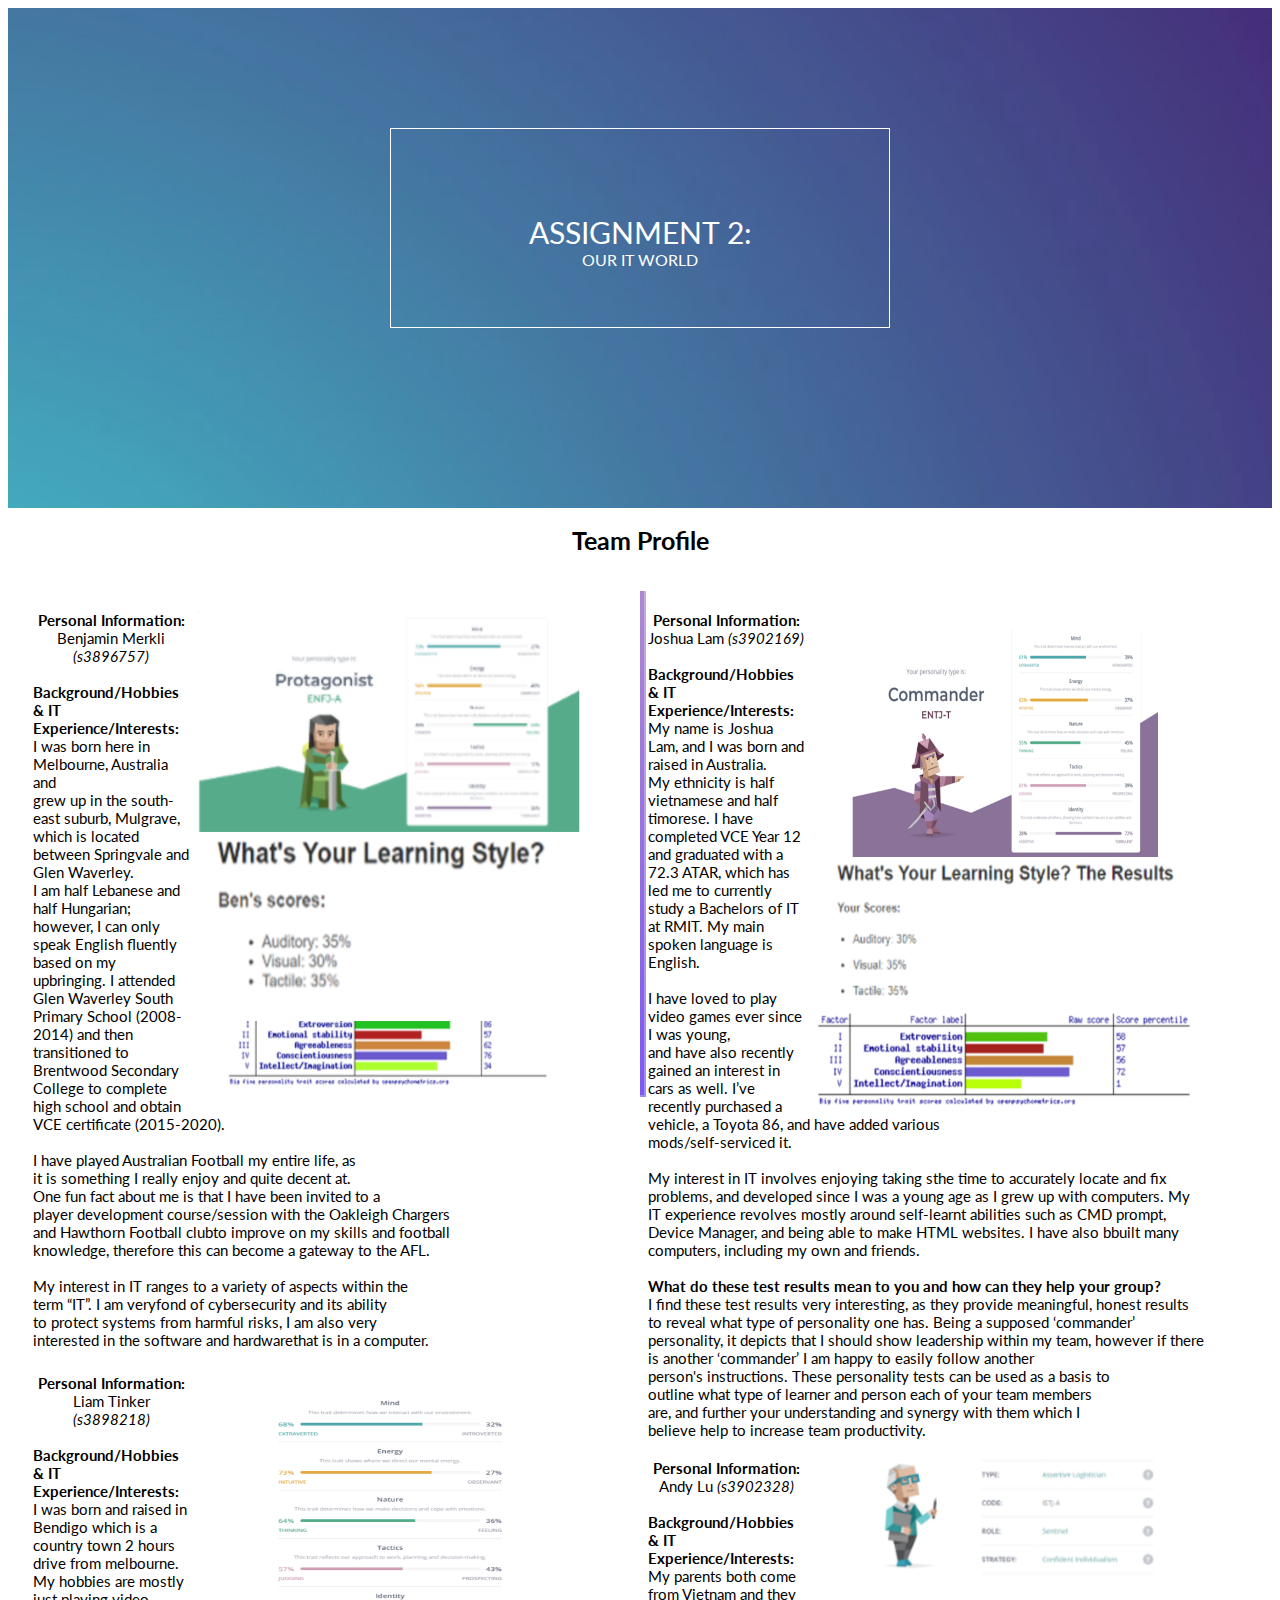
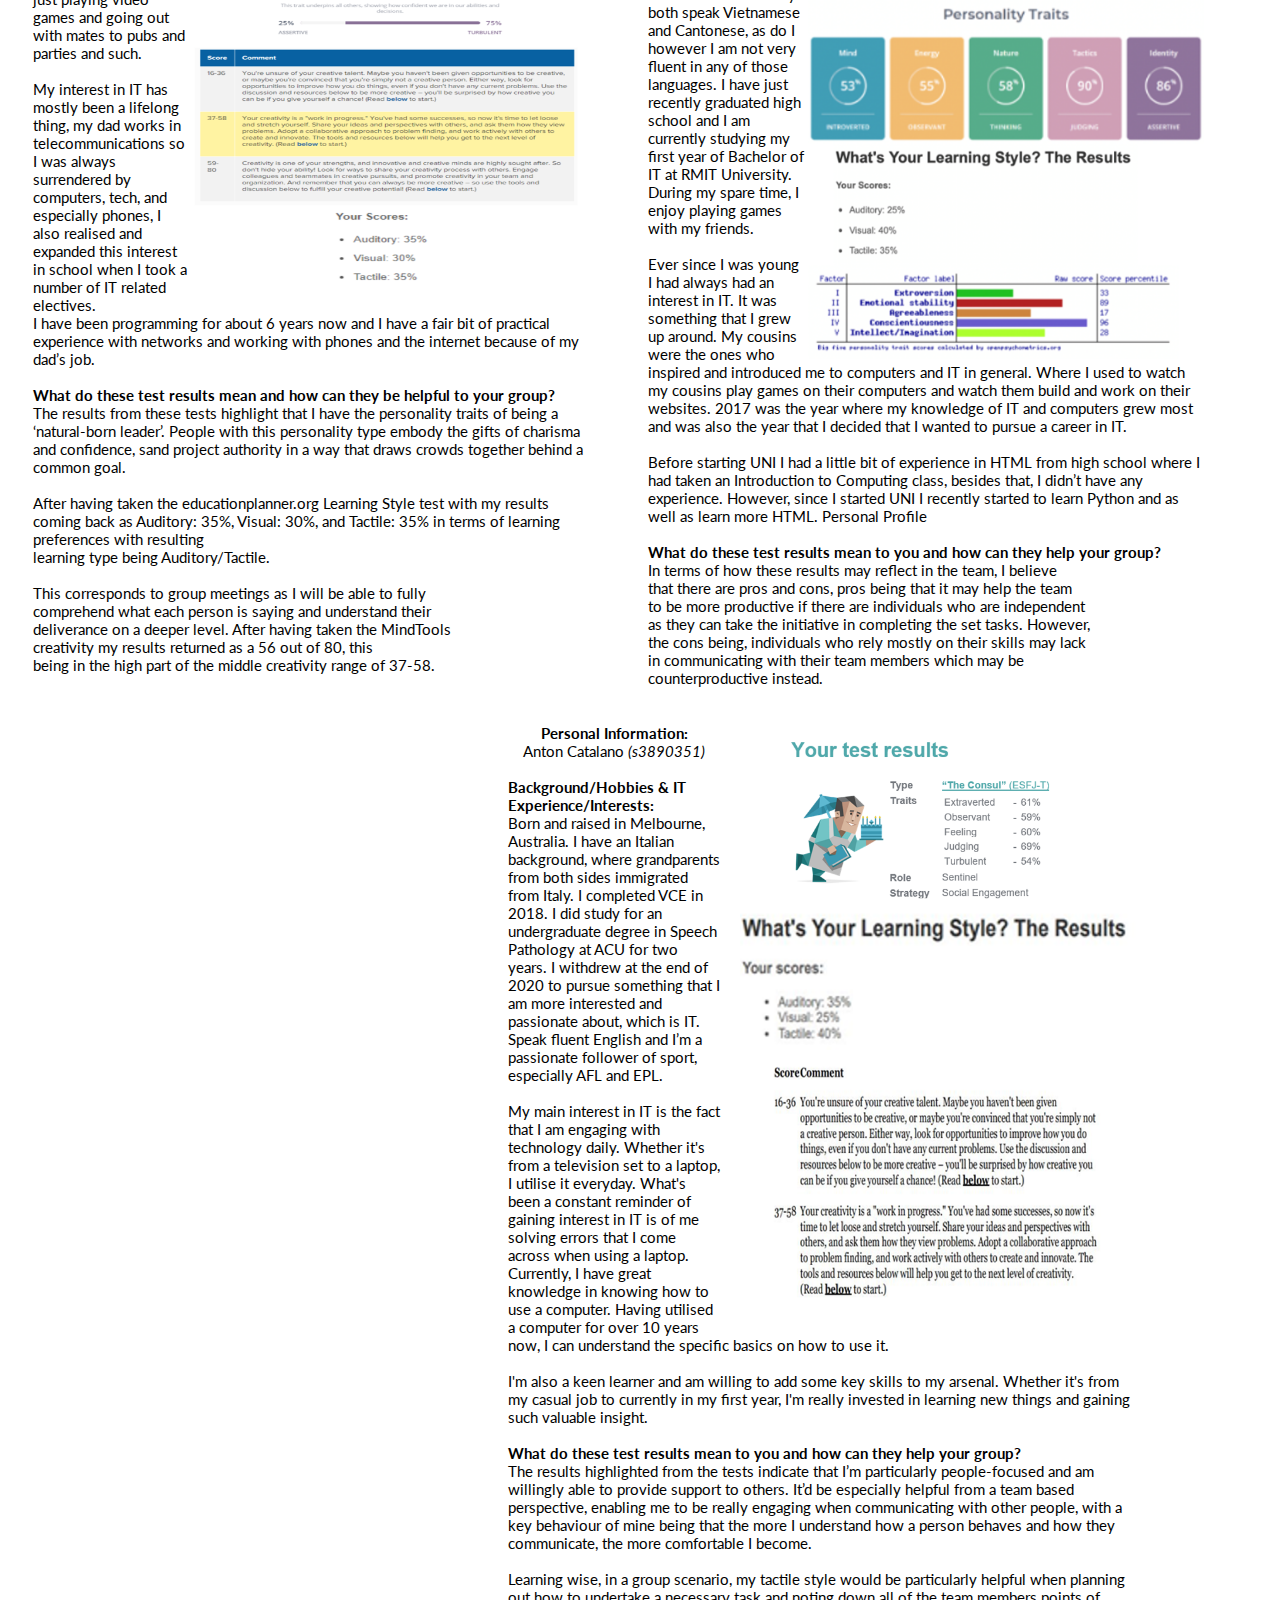
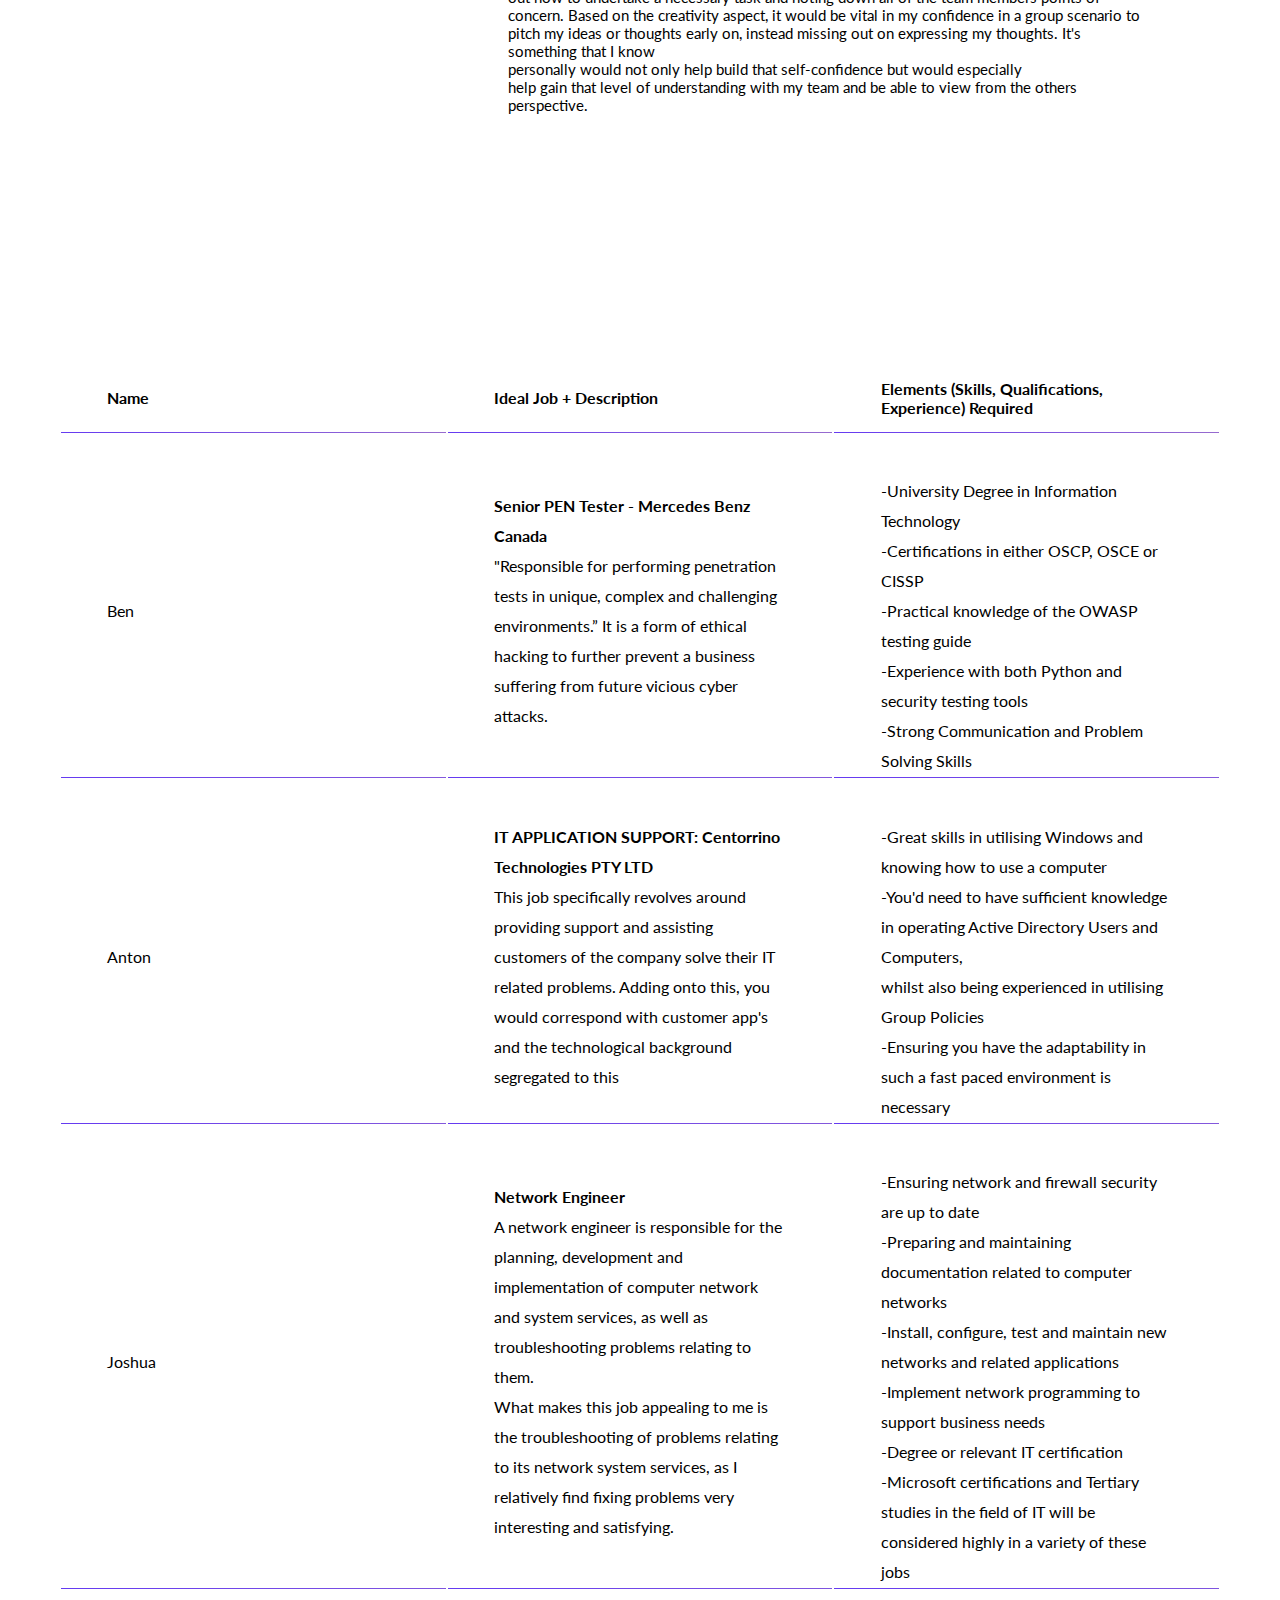
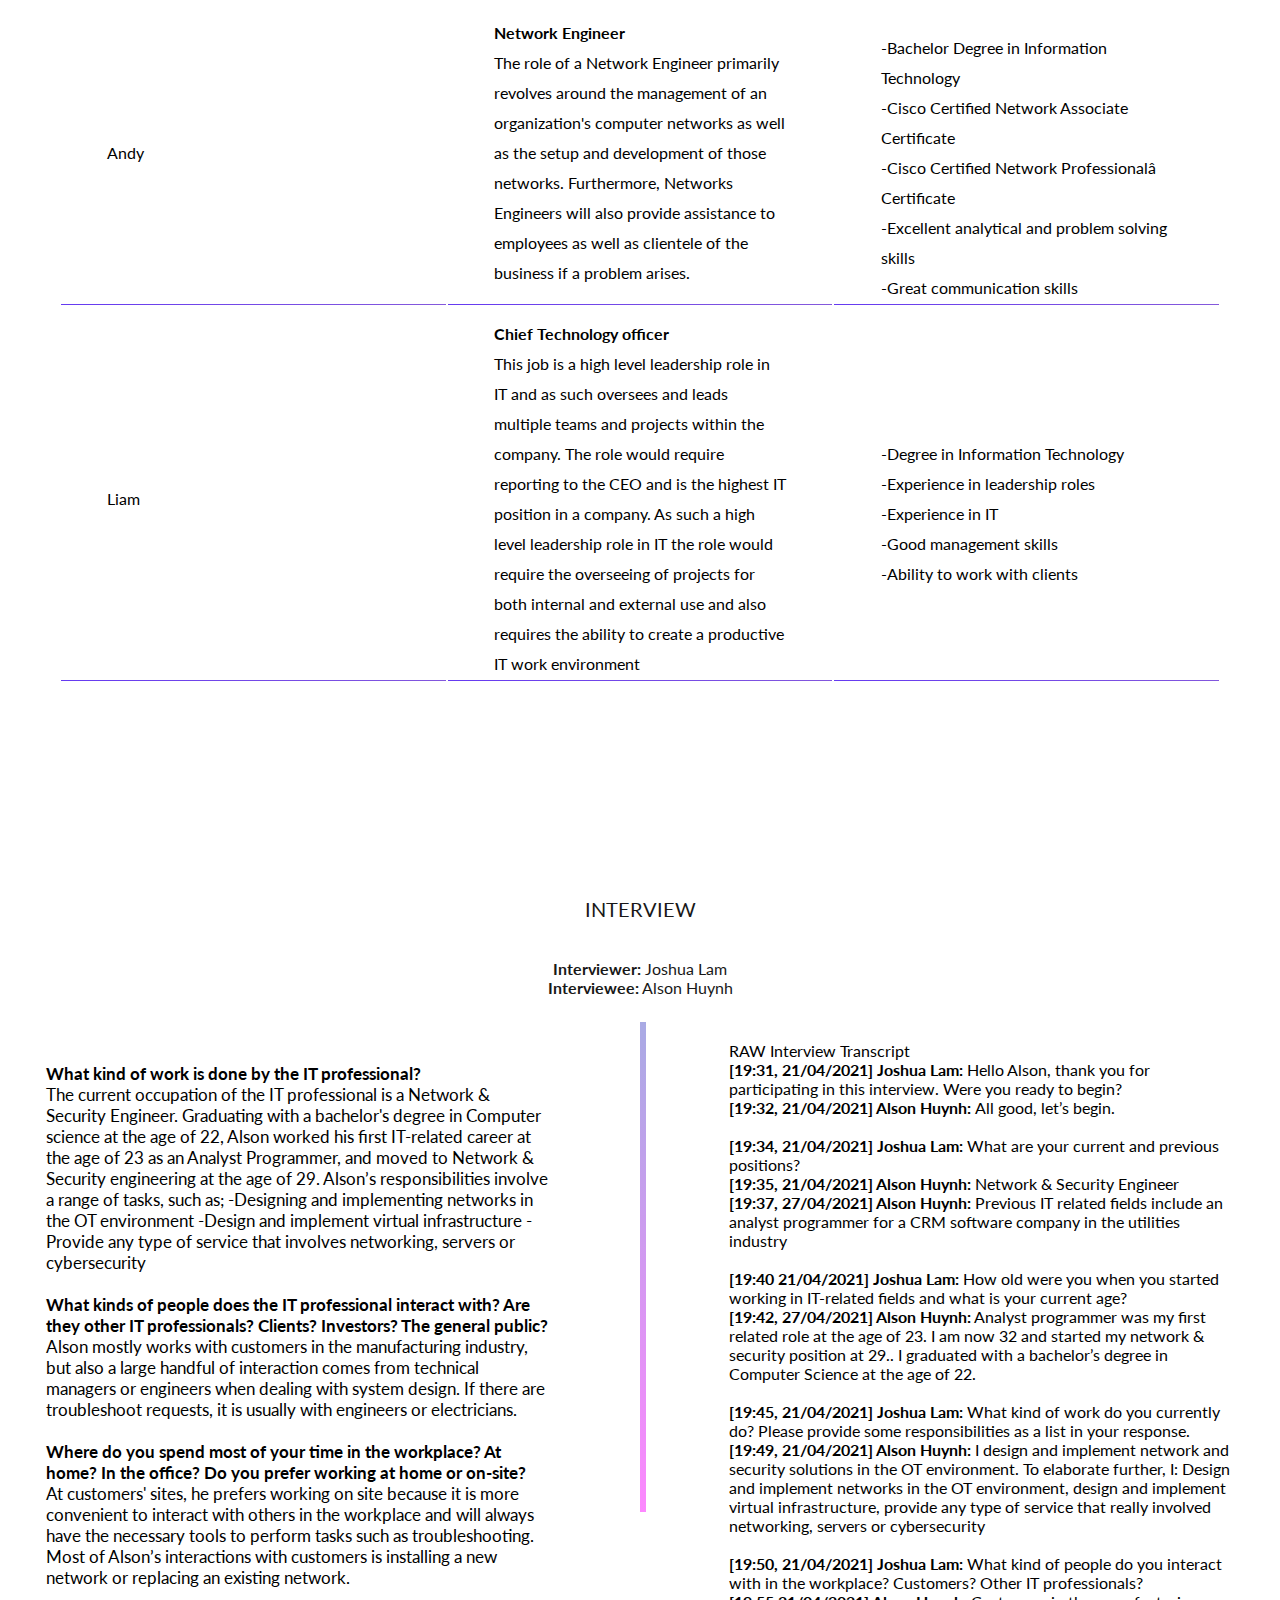
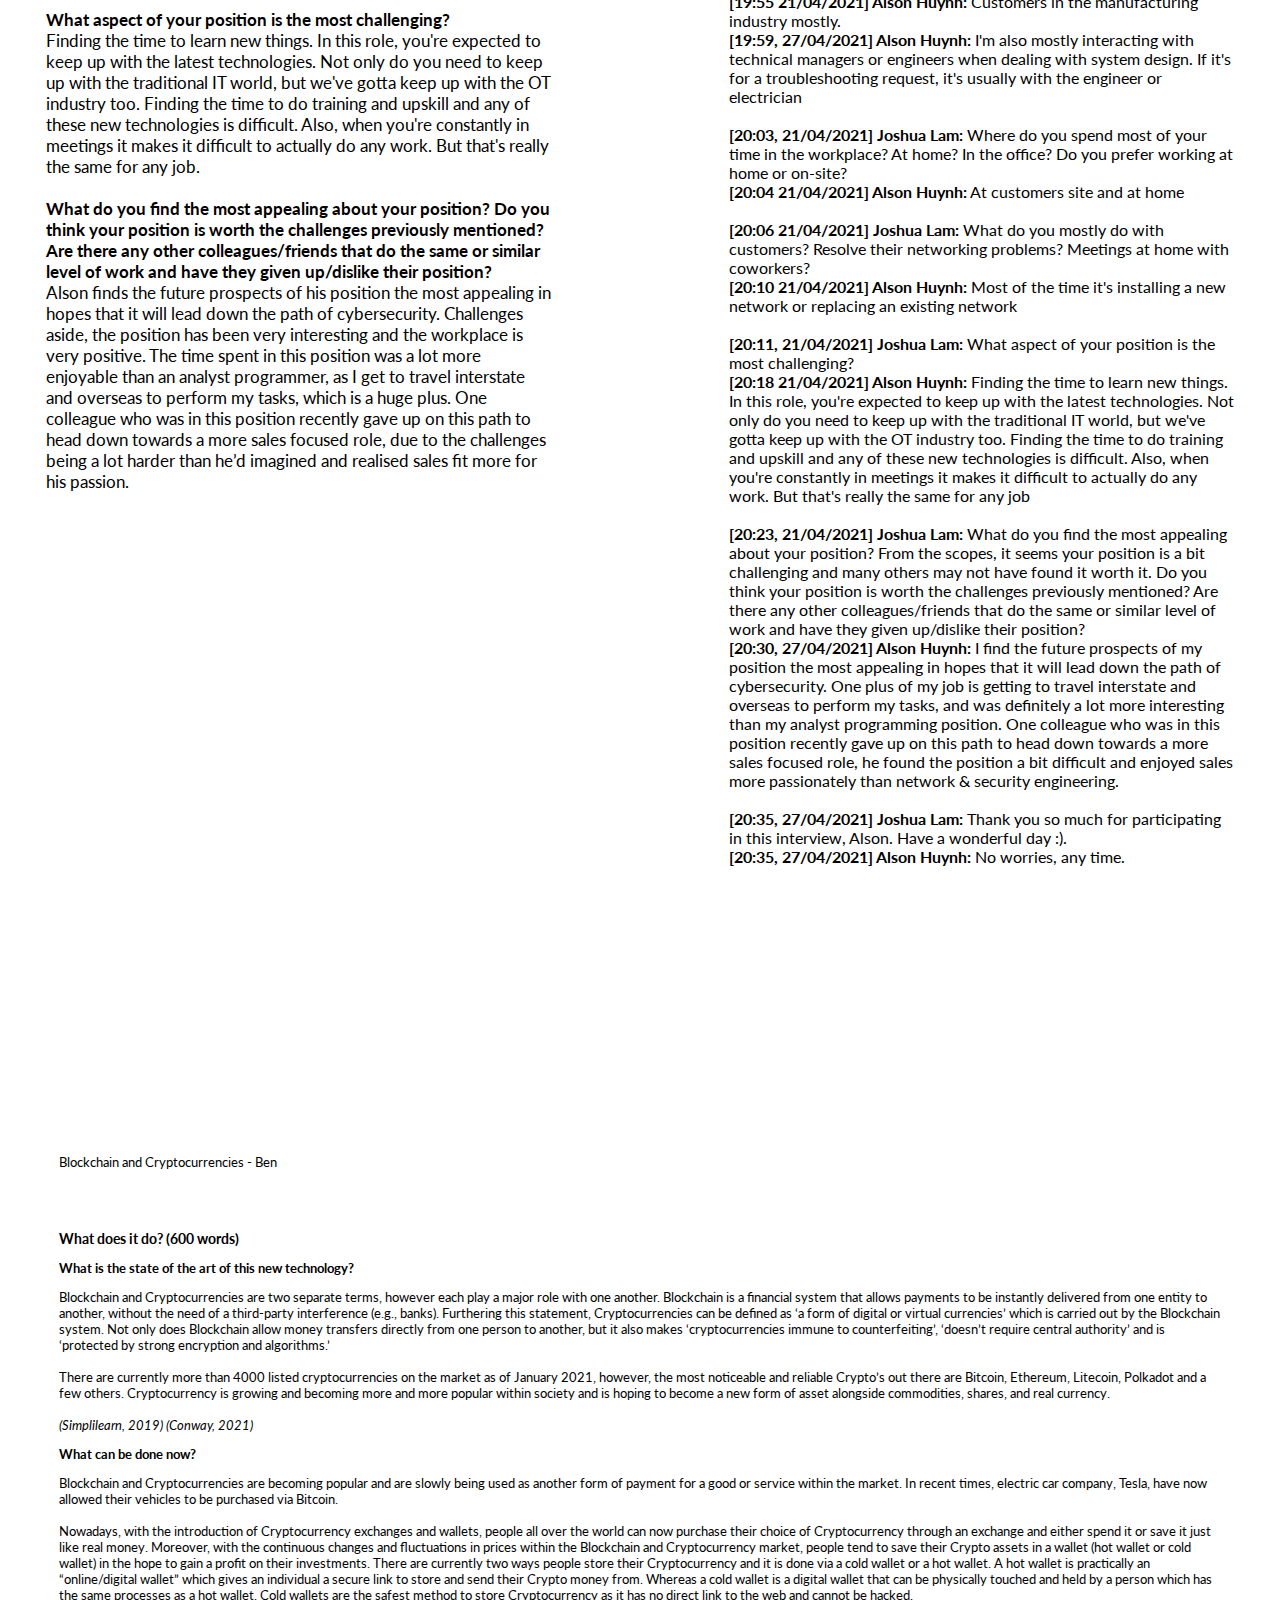
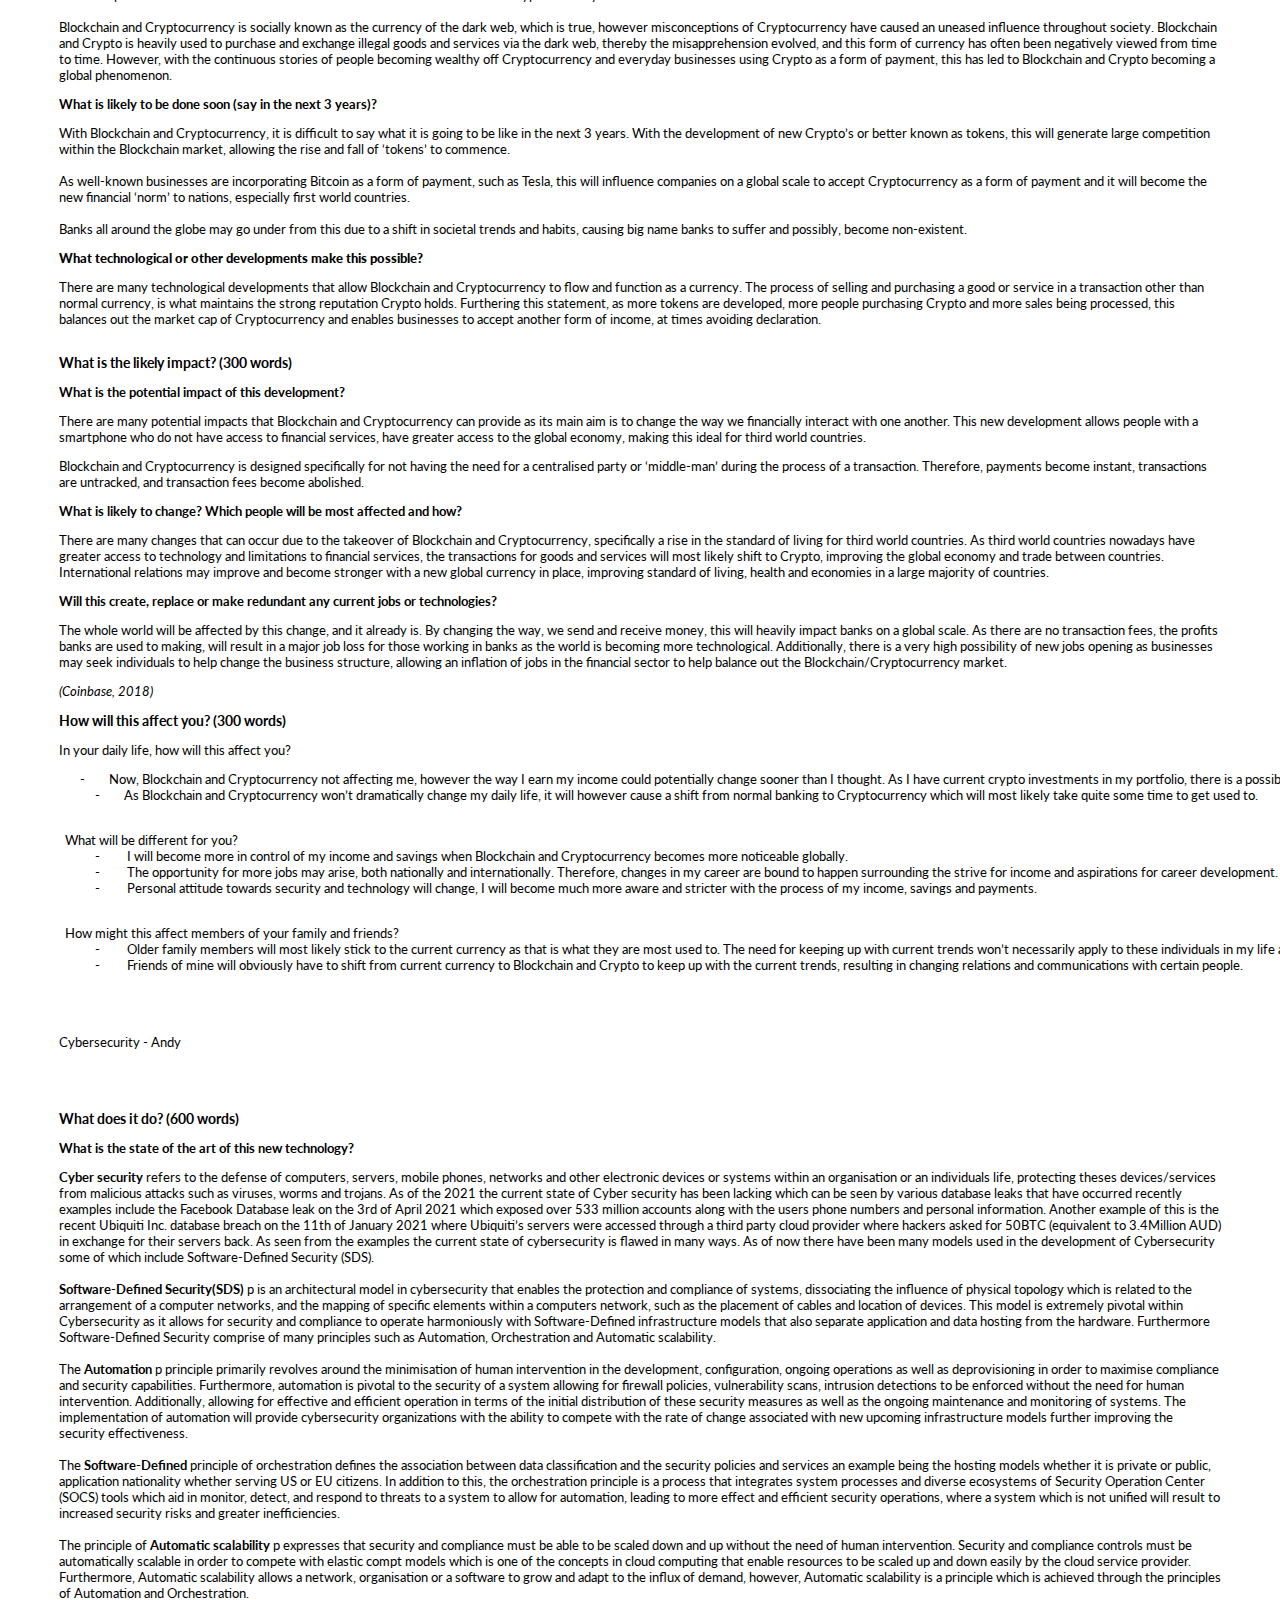
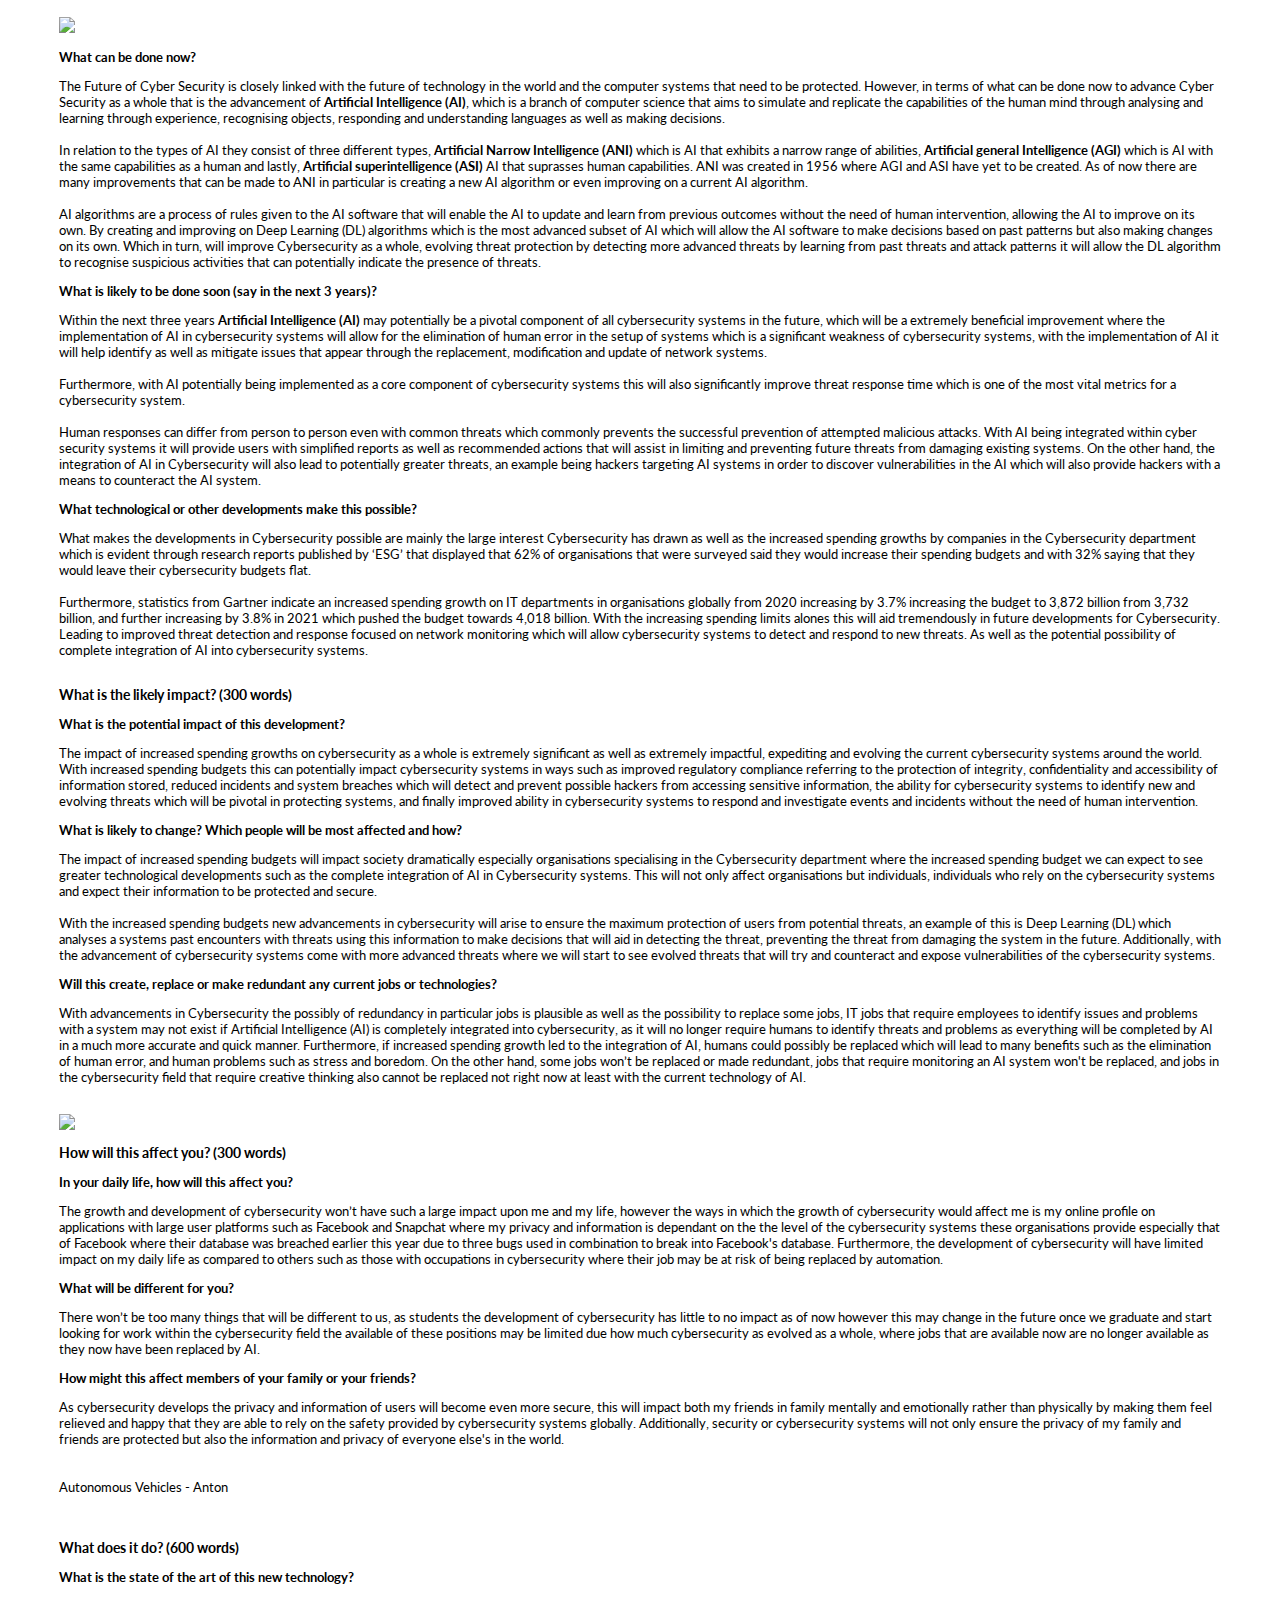
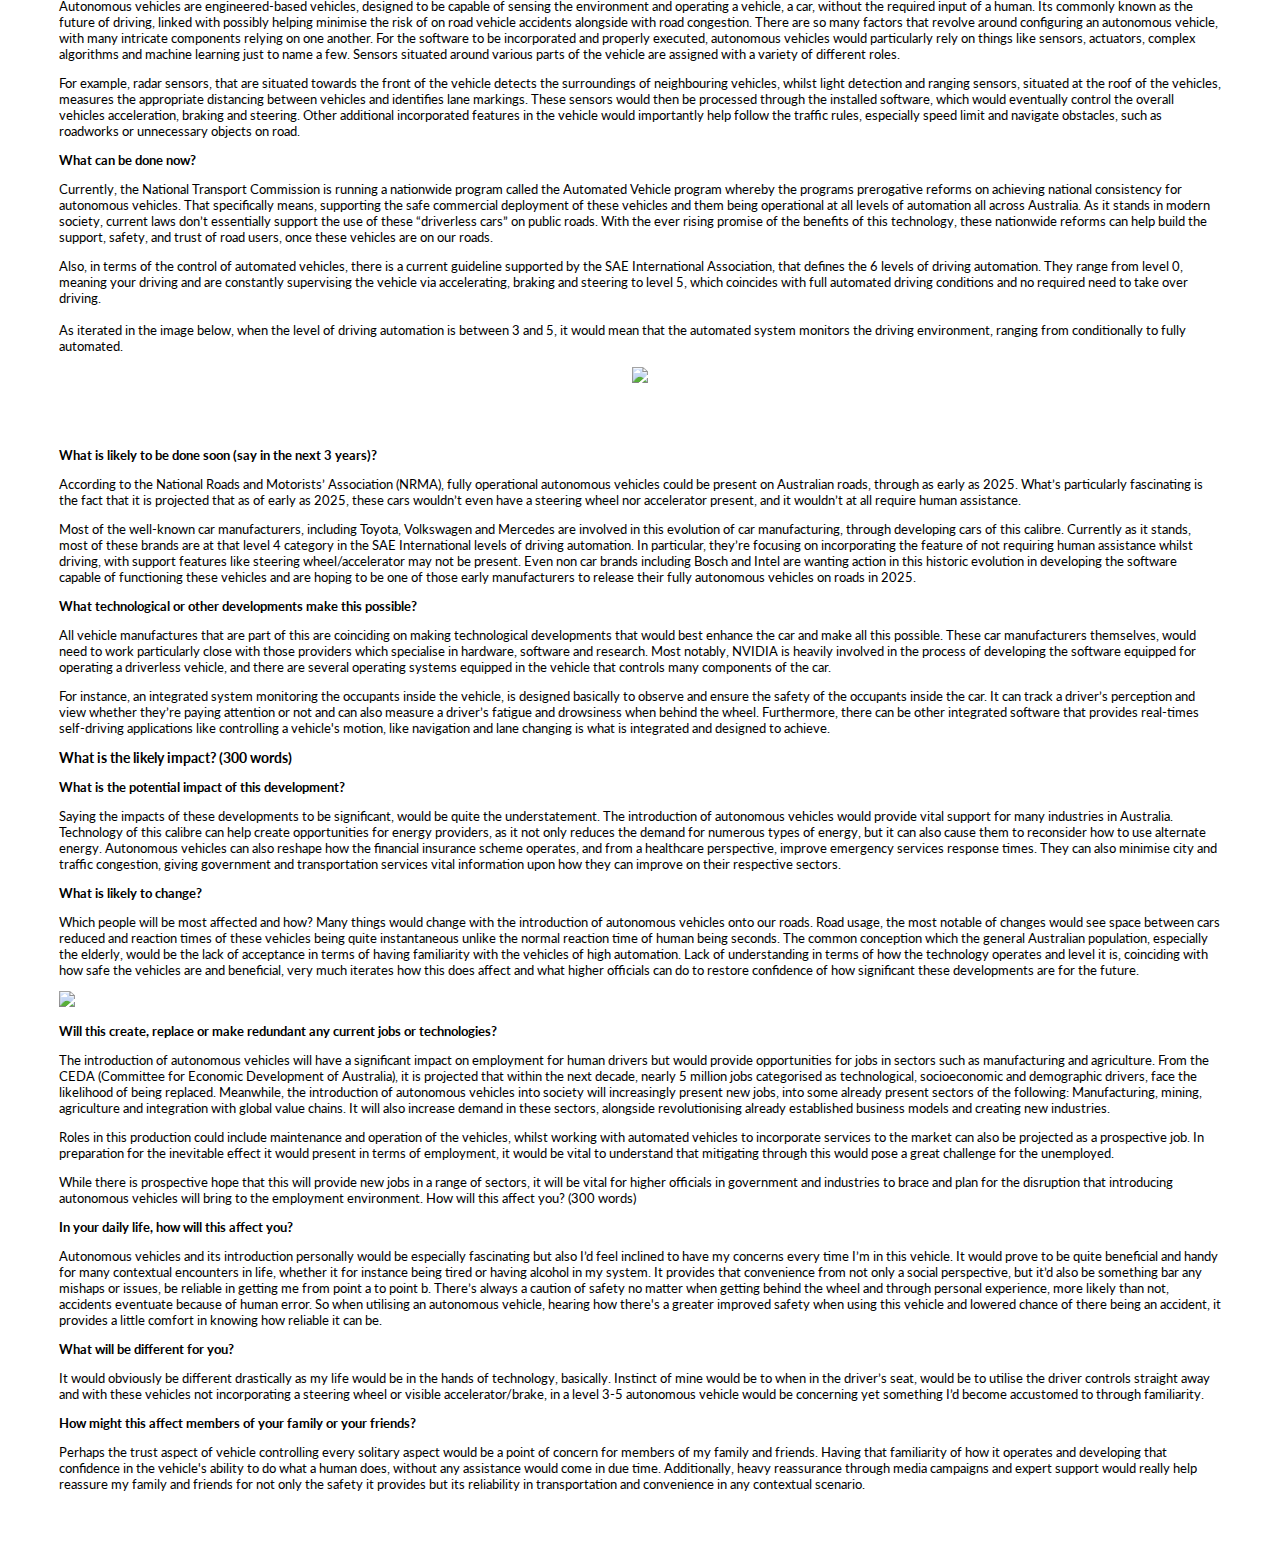
==== index.html @ 30012e4d "Update index.html" ====
<!DOCTYPE html>
<html>
<title>Assignment 2 - Our IT World</title>

<div id="wrapper">
  <link rel="stylesheet" href="css/main.css">
<body>

  <!--First image and text title-->
<section class="background1">

  <div class=bg1txt>
    <span style="font-size:30px">ASSIGNMENT 2:</span>
    <br>OUR IT WORLD
  </div>

</section>

<section class="teamprofile">
  <h1>Team Profile</h1>
<br>
<div class="vertical"></div>

      <div class="ben">
                          <img src="css/profiles/ben.PNG" class="benpng">


      <center>  <b>Personal Information:</b>
        <br>Benjamin Merkli <i>(s3896757)</i><br>  </center>
        <br><b>Background/Hobbies & IT Experience/Interests: </b>
                    <br>I was born here in Melbourne, Australia and
                    <br>grew up in the south-east suburb, Mulgrave, which is located
                    <br>between Springvale and Glen Waverley.
                    <br>I am half Lebanese and half Hungarian; however, I can only
                    <br>speak English fluently based on my upbringing. I attended
                    <br>Glen Waverley South Primary School (2008-2014) and then
                    <br>transitioned to Brentwood Secondary College to complete
                    <br>high school and obtain VCE certificate (2015-2020).
                    <br>
                    <br>I have played Australian Football my entire life, as
                    <br>it is something I really enjoy and quite decent at.
                    <br>One fun fact about me is that I have been invited to a
                    <br>player development course/session with the Oakleigh Chargers
                    <br>and Hawthorn Football clubto improve on my skills and football
                    <br>knowledge, therefore this can become a gateway to the AFL.
                    <br>
                    <br>My interest in IT ranges to a variety of aspects within the
                    <br>term “IT”. I am veryfond of cybersecurity and its ability
                    <br>to protect systems from harmful risks, I am also very
                    <br>interested in the software and hardwarethat is in a computer.


                    <div class="liam">

                      <img src="css/profiles/liam.png" class="liampng">

                    <center><b>Personal Information:</b><br>
                      Liam Tinker <i>(s3898218)</i></center>
                      <br><b>Background/Hobbies & IT Experience/Interests:</b>
                      <br>I was born and raised in Bendigo which is a country town 2 hours drive from melbourne.
                      My hobbies are mostly just playing video games and going out with mates to pubs and parties and such.
                      <br><br>My interest in IT has mostly been a lifelong thing, my dad works in telecommunications so I was always surrendered by computers, tech, and especially phones, I also realised and expanded this interest in school when I took a number of IT related electives.
                      <br>I have been programming for about 6 years now and I have a fair bit of practical experience with networks and working with phones and the internet because of my dad’s job.


                      <br><b><br>What do these test results mean and how can they be helpful to your group?</b>
                      <br>The results from these tests highlight that I have the personality traits of being a ‘natural-born leader’. People with this personality type embody the gifts of charisma and confidence,
                      sand project authority in a way that draws crowds together behind a common goal. <br><br>After having taken the educationplanner.org Learning Style test with my results coming back as Auditory:
                      35%, Visual: 30%, and Tactile: 35% in terms of learning preferences with resulting <br>learning type being Auditory/Tactile. <br><br>This corresponds to
                      group meetings as I will be able to fully<br> comprehend what each person is saying and understand their <br> deliverance on a deeper level. After having taken the MindTools<br> creativity my results returned
                      as a 56 out of 80, this <br>being in the high part of the middle creativity range of 37-58.

                    </div>
      </div>



      <div class="josh">

        <img src="css/profiles/josh.png" class="joshpng">

      <center>  <b>Personal Information:</b><br>
        Joshua Lam <i>(s3902169)</i></center>
        <br><b>Background/Hobbies & IT Experience/Interests:</b>
        <br>My name is Joshua Lam, and I was born and raised in Australia.
        <br>My ethnicity is half vietnamese and half timorese. I have completed
        VCE Year 12 and graduated with a 72.3 ATAR, which has led me to
        currently study a Bachelors of IT at RMIT. My main spoken language
        is English.
      <br>
        <br>I have loved to play video games ever since I was young,
        <br>and have also recently gained an interest in cars as well. I’ve
        <br>recently purchased a vehicle, a Toyota 86, and have added various
        <br>mods/self-serviced it.
        <br>
        <br>My interest in IT involves enjoying taking
        sthe time to accurately locate and fix problems, and developed since
        I was a young age as I grew up with computers. My IT experience
        revolves mostly around self-learnt abilities such as CMD prompt,
        Device Manager, and being able to make HTML websites. I have also
        bbuilt many computers, including my own and friends.
        <br>
        <br><b>What do these test results mean to you and how can they help your group?</b>
        <br>I find these test results very interesting, as they provide meaningful,
        honest results to reveal what type of personality one has. Being a
        supposed ‘commander’ personality, it depicts that I should show
        leadership within my team, however if there is another ‘commander’
        I am happy to easily follow another <br>person's instructions.
        These personality tests can be used as a basis to
        <br>outline what type of
        learner and person each of your team members <br>are, and further your
        understanding and synergy with them which I<br> believe help to increase
        team productivity.
      </div>



      <div class="andy">

      <img src="css/profiles/andy.png" class="andypng">

            <center><b>Personal Information:</b><br>
            Andy Lu <i>(s3902328)</i></center>
            <br><b>Background/Hobbies & IT Experience/Interests:</b>
                <br>My parents both come from Vietnam and they both speak Vietnamese and Cantonese, as do I however I am not very fluent in any of those languages.
                I have just recently graduated high school and I am currently studying my first year of Bachelor of IT at RMIT University. During my spare time,
                I enjoy playing games with my friends. <br><br>Ever since I was young I had always had an interest in IT. It was something that I grew up around.
                My cousins were the ones who inspired and introduced me to computers and IT in general. Where I used to watch my cousins play games on their computers
                 and watch them build and work on their websites. 2017 was the year where my knowledge of IT and computers grew most and was also the year that I decided
                 that I wanted to pursue a career in IT.
                   <br><br>Before starting UNI I had a little bit of experience in HTML from high school where I had taken an Introduction to Computing class, besides that, I didn’t have any experience.
                    However, since I started UNI I recently started to learn Python and as well as learn more HTML.
                Personal Profile
                <br><br><b>What do these test results mean to you and how can they help your group?</b>
                <br>In terms of how these results may reflect in the team, I believe<br> that there are pros and cons, pros being that it may help the team<br> to be more productive if there are individuals who are independent<br> as
                they can take the initiative in completing the set tasks. However, <br>the cons being, individuals who rely mostly on their skills may lack<br> in communicating with their team members which may be <br>counterproductive instead.
      </div>





      <div class="vertical2"></div>

      <div class="anton" stlye="clear:both;">

      <img src="css/profiles/anton.png" class="antonpng">


      <center><b>Personal Information:</b><br>
      Anton Catalano <i>(s3890351)</i></center>
      <br><b>Background/Hobbies & IT Experience/Interests:</b>
<br>
        Born and raised in Melbourne, Australia.  I have an Italian background, where grandparents from both sides immigrated from Italy.  I completed VCE in 2018. I did study for an undergraduate degree in Speech Pathology at ACU for two years.
        I withdrew at the end of 2020 to pursue something that I am more interested and passionate about, which is IT. Speak fluent English and I’m a passionate follower of sport, especially AFL and EPL. <br><br>My main interest in IT is the fact that I am engaging with technology daily. Whether it's from a television set to a laptop, I utilise it everyday. What's been a constant reminder of gaining interest in IT is of me solving errors that I come across when using a laptop.  Currently, I have great knowledge in knowing how to use a computer. Having utilised a computer for over 10 years now, I can understand the specific basics on how to use it. <br><br>I'm also a keen learner and am willing to add some key skills to my arsenal. Whether it's from my casual job to currently in my first year, I'm really invested in learning new things and gaining such valuable insight.
        <br><br><b>What do these test results mean to you and how can they help your group?</b>
        <br> The results highlighted from the tests indicate that I’m particularly people-focused and am willingly able to provide support to others. It’d be especially helpful from a team based perspective, enabling me to be really engaging when communicating with other people, with a key behaviour of mine being that the more I understand how a person behaves and how they communicate, the more comfortable I become. <br><br> Learning wise, in a group scenario, my tactile style would be particularly helpful when planning out how to undertake a necessary task and noting down all of the team members points of concern. Based on the creativity aspect, it would be vital in my confidence in a group scenario to pitch my ideas or thoughts early on, instead missing out on expressing my thoughts. It's something that I know<br> personally would not only help build that self-confidence but would especially <br>help gain that level of understanding with my team and be able to view from the others perspective.
      </div>




</section>
<section class="background2">

  <div class=bg2txt>
    <span style="font-size:30px">IDEAL JOBS</span>
  </div>

</section>

<section class="idealjobs">
          <table style="width:100%">
              <tr>
                <th>Name</th>
                 <th>Ideal Job + Description</th>
                 <th>Elements (Skills, Qualifications, Experience) Required</th>
                </tr>
                    <tr>
                         <td>Ben</td>
                         <td><B>Senior PEN Tester - Mercedes Benz Canada</b>
                          <br>"Responsible for performing penetration tests in unique, complex and challenging environments.”
                          It is a form of ethical hacking to further prevent a business <br>suffering from future vicious cyber attacks.</td>
                         <td><br>-University Degree in Information Technology
                              <br>-Certifications in either OSCP, OSCE or CISSP
                              <br>-Practical knowledge of the OWASP testing guide
                              <br>-Experience with both Python and security testing tools
                              <br>-Strong Communication and Problem Solving Skills
</td>
                      </tr>
            <tr>
                           <td>Anton</td>
                           <td><b>IT APPLICATION SUPPORT: Centorrino Technologies PTY LTD</b>
                             <br>
                            This job specifically revolves around providing support and assisting customers of the company solve their IT related problems. Adding onto this, you would correspond with customer app's and the technological background segregated to this
</td>
                           <td><br>-Great skills in utilising Windows and knowing how to use a computer
<br>-You'd need to have sufficient knowledge in operating Active Directory Users and Computers, <br> whilst also being experienced in utilising Group Policies
<br>-Ensuring you have the adaptability in such a fast paced environment is necessary
</td>
<tr>
       <td>Joshua</td>
       <td><b>Network Engineer</b>
        <br>A network engineer is responsible for the planning, development and implementation of computer network and system services, as well as troubleshooting problems relating to them.
        <br>What makes this job appealing to me is the troubleshooting of problems relating to its network system services, as I relatively find fixing problems very interesting and satisfying.

      </td>
       <td>
         <br>-Ensuring network and firewall security are up to date
         <br>-Preparing and maintaining documentation related to computer networks
         <br>-Install, configure, test and maintain new networks and related applications
         <br>-Implement network programming to support business needs
         <br>-Degree or relevant IT certification
         <br>-Microsoft certifications and Tertiary studies in the field of IT will be considered highly in a variety of these jobs

</td>
                      <tr>
                           <td>Andy</td>
                           <td><b>Network Engineer</b>
<br>The role of a Network Engineer primarily revolves around the management of an organization's computer networks as well as the setup and development of those networks. Furthermore, Networks Engineers will also provide assistance to employees as well as clientele of the business if a problem arises.
</td>
                           <td><br>-Bachelor Degree in  Information Technology
                                <br>-Cisco Certified Network Associate Certificate
                                <br>-Cisco Certified Network Professionalâ Certificate
                                <br>-Excellent analytical and  problem solving skills
                                <br>-Great communication skills
</td>
</tr>

                  </tr>
                  <tr>
                   <td>Liam</td>
                   <td><b>Chief Technology officer</b>
                     <br>This job is a high level leadership role in IT and as such oversees and leads multiple teams and projects within the company. The role would require reporting to the CEO and is the highest IT position in a company. As such a high level leadership role in IT the role would require the overseeing of projects for both internal and external use and also requires the ability to create a productive IT work environment
</td>
                   <td><br>-Degree in Information Technology
                        <br>-Experience in leadership roles
                        <br>-Experience in IT
                        <br>-Good management skills
                        <br>-Ability to work with clients
</td>
                </tr>
          </table>



</section>

<!-- IT Technologies section -->
<br><br>
<section class="background3">

  <div class=bg3txt>
    <span style="font-size:30px">IT WORK</span>
  </div>

<div class="white">

<center>  <span style="font-size:20px">INTERVIEW</span></center>

<br>
      <br>                  <center><b> Interviewer:</b> Joshua Lam
            <br>                     <b> Interviewee:</b> Alson Huynh</center>
</section>
</div>
<section class="interview">
<div class="interviewtext">

        <br>  <b>  What kind of work is done by the IT professional?</b>
  <br>          The current occupation of the IT professional is a Network & Security Engineer. Graduating with a bachelor's degree in Computer science at the age of 22, Alson worked his first IT-related career at the age of 23 as an Analyst Programmer, and moved to Network & Security engineering at the age of 29. Alson’s responsibilities involve a range of tasks, such as;
            -Designing and implementing networks in the OT environment
            -Design and implement virtual infrastructure
            -Provide any type of service that involves networking, servers or cybersecurity
<br><br>
            <b>What kinds of people does the IT professional interact with? Are they other IT professionals? Clients? Investors? The general public?</b>
    <br>        Alson mostly works with customers in the manufacturing industry, but also a large handful of interaction comes from technical managers or engineers when dealing with system design. If there are troubleshoot requests, it is usually with engineers or electricians.
<br><br>
            <b>Where do you spend most of your time in the workplace? At home? In the office? Do you prefer working at home or on-site?</b>
      <br>      At customers' sites, he prefers working on site because it is more convenient to interact with others in the workplace and will always have the necessary tools to perform tasks such as troubleshooting.
            Most of Alson’s interactions with customers is installing a new network or replacing an existing network.
<br><br>
            <b>What aspect of your position is the most challenging?</b>
      <br>      Finding the time to learn new things. In this role, you're expected to keep up with the latest technologies. Not only do you need to keep up with the traditional IT world, but we've gotta keep up with the OT industry too. Finding the time to do training and upskill and any of these new technologies is difficult. Also, when you're constantly in meetings it makes it difficult to actually do any work. But that's really the same for any job.
<br><br>
            <b>What do you find the most appealing about your position? Do you think your position is worth the challenges previously mentioned? Are there any other colleagues/friends that do the same or similar level of work and have they given up/dislike their position?</b>
      <br>      Alson finds the future prospects of his position the most appealing in hopes that it will lead down the path of cybersecurity. Challenges aside, the position has been very interesting and the workplace is very positive. The time spent in this position was a lot more enjoyable than an analyst programmer,  as I get to travel interstate and overseas to perform my tasks, which is a huge plus. One colleague who was in this position recently gave up on this path to head down towards a more sales focused role, due to the challenges being a lot harder than he’d imagined and realised sales fit more for his passion.
</div>
<div class="vertical3"></div>

<br>
<div class="appendix">

            RAW Interview Transcript

          <br>  <b>  [19:31, 21/04/2021] Joshua Lam: </b> Hello Alson, thank you for participating in this interview. Were you ready to begin?

          <br>  <b>  [19:32, 21/04/2021] Alson Huynh: </b> All good, let’s begin.
          <br>
          <br>  <b>  [19:34, 21/04/2021] Joshua Lam:  </b>What are your current and previous positions?

          <br>  <b>  [19:35, 21/04/2021] Alson Huynh:</b> Network & Security Engineer

          <br>  <b>  [19:37, 27/04/2021] Alson Huynh:</b> Previous IT related fields include an analyst programmer for a CRM software company in the utilities industry
          <br>
          <br>  <b>  [19:40 21/04/2021] Joshua Lam:</b>
            How old were you when you started working in IT-related fields and what is your current age?

          <br>  <b>  [19:42, 27/04/2021] Alson Huynh:</b> Analyst programmer was my first related role at the age of 23. I am now 32 and started my network & security position at 29.. I graduated with a bachelor’s degree in Computer Science at the age of 22.
          <br>
          <br>  <b>  [19:45, 21/04/2021] Joshua Lam:</b> What kind of work do you currently do? Please provide some responsibilities as a list in your response.

          <br>  <b>  [19:49, 21/04/2021] Alson Huynh:</b> I design and implement network and security solutions in the OT environment.
            To elaborate further, I: Design and implement networks in the OT environment, design and implement virtual infrastructure, provide any type of service that really involved networking, servers or cybersecurity
            <br>
          <br>  <b>  [19:50, 21/04/2021] Joshua Lam:</b> What kind of people do you interact with in the workplace? Customers? Other IT professionals?

          <br>  <b>  [19:55 21/04/2021] Alson Huynh:</b> Customers in the manufacturing industry mostly.

          <br>  <b>  [19:59, 27/04/2021] Alson Huynh:</b> I'm also mostly interacting with technical managers or engineers when dealing with system design. If it's for a troubleshooting request, it's usually with the engineer or electrician
<br>
          <br>  <b>  [20:03, 21/04/2021] Joshua Lam:</b> Where do you spend most of your time in the workplace? At home? In the office? Do you prefer working at home or on-site?

          <br>  <b>  [20:04 21/04/2021] Alson Huynh:</b> At customers site and at home
<br>
          <br>  <b>  [20:06 21/04/2021] Joshua Lam:</b> What do you mostly do with customers? Resolve their networking problems? Meetings at home with coworkers?

          <br>  <b>  [20:10 21/04/2021] Alson Huynh:</b> Most of the time it's installing a new network or replacing an existing network
<br>
          <br>  <b>  [20:11, 21/04/2021] Joshua Lam:</b>  What aspect of your position is the most challenging?

          <br>  <b>  [20:18 21/04/2021] Alson Huynh:</b>  Finding the time to learn new things. In this role, you're expected to keep up with the latest technologies. Not only do you need to keep up with the traditional IT world, but we've gotta keep up with the OT industry too. Finding the time to do training and upskill and any of these new technologies is difficult. Also, when you're constantly in meetings it makes it difficult to actually do any work. But that's really the same for any job
<br>
            <br>  <b>[20:23, 21/04/2021] Joshua Lam:</b> What do you find the most appealing about your position? From the scopes, it seems your position is a bit challenging and many others may not have found it worth it. Do you think your position is worth the challenges previously mentioned? Are there any other colleagues/friends that do the same or similar level of work and have they given up/dislike their position?

          <br>  <b>  [20:30, 27/04/2021] Alson Huynh:</b> I find the future prospects of my position the most appealing in hopes that it will lead down the path of cybersecurity. One plus of my job is getting to travel interstate and overseas to perform my tasks, and was definitely a lot more interesting than my analyst programming position. One colleague who was in this position recently gave up on this path to head down towards a more sales focused role, he found the position a bit difficult and enjoyed sales more passionately than network & security engineering.
<br>
          <br>  <b>  [20:35, 27/04/2021] Joshua Lam: </b>Thank you so much for participating in this interview, Alson. Have a wonderful day :).

          <br>  <b>  [20:35, 27/04/2021] Alson Huynh:</b> No worries, any time.
</div>

</section>



<section class="background4">


  <div class=bg4txt>
    <span style="font-size:30px">IT TECHNOLOGIES</span>
  </div>
</section>

<div class="it_tech">
  <div class=whitebox>
    Blockchain and Cryptocurrencies - Ben
  </div>
  <br><br><br>
    <section class="Cryptocurrency and Blockchain">
        <h2>What does it do? (600 words)</h2>

        <h3>What is the state of the art of this new technology?</h3>
        Blockchain and Cryptocurrencies are two separate terms, however each play a major role with one another. Blockchain is a financial system that allows payments to be instantly delivered from one entity to another, without the need of a third-party interference (e.g., banks). Furthering this statement, Cryptocurrencies can be defined as ‘a form of digital or virtual currencies’ which is carried out by the Blockchain system. Not only does Blockchain allow money transfers directly from one person to another, but it also makes ‘cryptocurrencies immune to counterfeiting’, ‘doesn’t require central authority’ and is ‘protected by strong encryption and algorithms.’

        <br><br>There are currently more than 4000 listed cryptocurrencies on the market as of January 2021, however, the most noticeable and reliable Crypto’s out there are Bitcoin, Ethereum, Litecoin, Polkadot and a few others. Cryptocurrency is growing and becoming more and more popular within society and is hoping to become a new form of asset alongside commodities, shares, and real currency.
        <br><br><i>(Simplilearn, 2019) (Conway, 2021)</i>

        <h3>What can be done now? </h3>
          Blockchain and Cryptocurrencies are becoming popular and are slowly being used as another form of payment for a good or service within the market. In recent times, electric car company, Tesla, have now allowed their vehicles to be purchased via Bitcoin.

          <br><br>Nowadays, with the introduction of Cryptocurrency exchanges and wallets, people all over the world can now purchase their choice of Cryptocurrency through an exchange and either spend it or save it just like real money. Moreover, with the continuous changes and fluctuations in prices within the Blockchain and Cryptocurrency market, people tend to save their Crypto assets in a wallet (hot wallet or cold wallet) in the hope to gain a profit on their investments. There are currently two ways people store their Cryptocurrency and it is done via a cold wallet or a hot wallet. A hot wallet is practically an “online/digital wallet” which gives an individual a secure link to store and send their Crypto money from. Whereas a cold wallet is a digital wallet that can be physically touched and held by a person which has the same processes as a hot wallet. Cold wallets are the safest method to store Cryptocurrency as it has no direct link to the web and cannot be hacked.

          <br><br>Blockchain and Cryptocurrency is socially known as the currency of the dark web, which is true, however misconceptions of Cryptocurrency have caused an uneased influence throughout society. Blockchain and Crypto is heavily used to purchase and exchange illegal goods and services via the dark web, thereby the misapprehension evolved, and this form of currency has often been negatively viewed from time to time. However, with the continuous stories of people becoming wealthy off Cryptocurrency and everyday businesses using Crypto as a form of payment, this has led to Blockchain and Crypto becoming a global phenomenon.

          <h3>What is likely to be done soon (say in the next 3 years)?</h3>
          With Blockchain and Cryptocurrency, it is difficult to say what it is going to be like in the next 3 years. With the development of new Crypto’s or better known as tokens, this will generate large competition within the Blockchain market, allowing the rise and fall of ‘tokens’ to commence.
          <br><br>As well-known businesses are incorporating Bitcoin as a form of payment, such as Tesla, this will influence companies on a global scale to accept Cryptocurrency as a form of payment and it will become the new financial ‘norm’ to nations, especially first world countries.
          <br><br>Banks all around the globe may go under from this due to a shift in societal trends and habits, causing big name banks to suffer and possibly, become non-existent.

          <h3><b>What technological or other developments make this possible?</b><br></h3>
          There are many technological developments that allow Blockchain and Cryptocurrency to flow and function as a currency. The process of selling and purchasing a good or service in a transaction other than normal currency, is what maintains the strong reputation Crypto holds. Furthering this statement, as more tokens are developed, more people purchasing Crypto and more sales being processed, this balances out the market cap of Cryptocurrency and enables businesses to accept another form of income, at times avoiding declaration.
<br><br>
          <h2>What is the likely impact? (300 words)</h2>

          <h3>What is the potential impact of this development?</h3>
          <p>There are many potential impacts that Blockchain and Cryptocurrency can provide as its main aim is to change the way we financially interact with one another. This new development allows people with a smartphone who do not have access to financial services, have greater access to the global economy, making this ideal for third world countries.
          <p>Blockchain and Cryptocurrency is designed specifically for not having the need for a centralised party or ‘middle-man’ during the process of a transaction. Therefore, payments become instant, transactions are untracked, and transaction fees become abolished.
          <h3>What is likely to change? Which people will be most affected and how?</h3>
          <p>There are many changes that can occur due to the takeover of Blockchain and Cryptocurrency, specifically a rise in the standard of living for third world countries. As third world countries nowadays have greater access to technology and limitations to financial services, the transactions for goods and services will most likely shift to Crypto, improving the global economy and trade between countries. International relations may improve and become stronger with a new global currency in place, improving standard of living, health and economies in a large majority of countries.
          <h3>Will this create, replace or make redundant any current jobs or technologies?</h3>
          The whole world will be affected by this change, and it already is. By changing the way, we send and receive money, this will heavily impact banks on a global scale. As there are no transaction fees, the profits banks are used to making, will result in a major job loss for those working in banks as the world is becoming more technological.
          Additionally, there is a very high possibility of new jobs opening as businesses may seek individuals to help change the business structure, allowing an inflation of jobs in the financial sector to help balance out the Blockchain/Cryptocurrency market.
          <p><i>(Coinbase, 2018)</i>

          <h2>How will this affect you? (300 words)</h2>
            <p>In your daily life, how will this affect you?</p>
<pre>       -        Now, Blockchain and Cryptocurrency not affecting me, however the way I earn my income could potentially change sooner than I thought. As I have current crypto investments in my portfolio, there is a possibility that it may generate a solid financial return for me in the future.
            -        As Blockchain and Cryptocurrency won’t dramatically change my daily life, it will however cause a shift from normal banking to Cryptocurrency which will most likely take quite some time to get used to.
          <p>  What will be different for you?
            -         I will become more in control of my income and savings when Blockchain and Cryptocurrency becomes more noticeable globally.
            -         The opportunity for more jobs may arise, both nationally and internationally. Therefore, changes in my career are bound to happen surrounding the strive for income and aspirations for career development.
            -         Personal attitude towards security and technology will change, I will become much more aware and stricter with the process of my income, savings and payments.
          <p>  How might this affect members of your family and friends?
            -         Older family members will most likely stick to the current currency as that is what they are most used to. The need for keeping up with current trends won’t necessarily apply to these individuals in my life as they are close to reaching their retirement stage.
            -         Friends of mine will obviously have to shift from current currency to Blockchain and Crypto to keep up with the current trends, resulting in changing relations and communications with certain people. </pre>

<br><br><br>

          </section>

          <section class="Cybersecurity">
<div class=whitebox>Cybersecurity - Andy
</div>
<br><br><br>
                  <h2>What does it do? (600 words)</h2>
              <h3>What is the state of the art of this new technology?</h3>
                <p>     <b>Cyber security </b> refers to the defense of computers, servers, mobile phones, networks and other electronic devices or systems within an organisation or an individuals life, protecting theses devices/services from malicious attacks such as viruses, worms and trojans. As of the 2021 the current state of Cyber security has been lacking which can be seen by various database leaks that have occurred recently examples include the Facebook Database leak on the 3rd of April 2021 which exposed over 533 million accounts along with the users phone numbers and personal information. Another example of this is the recent Ubiquiti Inc. database breach on the 11th of January 2021 where Ubiquiti’s servers were accessed through a third party cloud provider where hackers asked for 50BTC (equivalent to 3.4Million AUD) in exchange for their servers back. As seen from the examples the current state of cybersecurity is flawed in many ways. As of now there have been many models used in the development of Cybersecurity some of which include Software-Defined Security (SDS).
                    <br><br>    <b>Software-Defined Security(SDS) </b> p is an architectural model in cybersecurity that enables the protection and compliance of systems, dissociating the influence of physical topology which is related to the arrangement of a computer networks, and the mapping of specific elements within a computers network, such as the placement of cables and location of devices. This model is extremely pivotal within Cybersecurity as it allows for security and compliance to operate harmoniously with Software-Defined infrastructure models that also separate application and data hosting from the hardware. Furthermore Software-Defined Security comprise of many principles such as Automation, Orchestration and Automatic scalability.

              <br><br>
                        The <b>Automation </b> p principle primarily revolves around the minimisation of human intervention in the development, configuration, ongoing operations as well as deprovisioning in order to maximise compliance and security capabilities. Furthermore, automation is pivotal to the security of a system allowing for firewall policies, vulnerability scans, intrusion detections to be enforced without the need for human intervention. Additionally, allowing for effective and efficient operation in terms of the initial distribution of these security measures as well as the ongoing maintenance and monitoring of systems. The implementation of automation will provide cybersecurity organizations with the ability to compete with the rate of change associated with new upcoming infrastructure models further improving the security effectiveness.
              <br><br>

                        The <b>Software-Defined </b> principle of orchestration defines the association between data classification and the security policies and services an example being the hosting models whether it is private or public, application nationality whether serving US or EU citizens. In addition to this, the orchestration principle is a process that integrates system processes and  diverse ecosystems of Security Operation Center (SOCS) tools which aid in monitor, detect, and respond to threats to a system to allow for automation, leading to more effect and efficient security operations, where a system which is not unified will result to increased security risks and greater inefficiencies.
              <br><br>

                        The principle of <b>Automatic scalability </b> p expresses that security and compliance must be able to be scaled down and up without the need of human intervention. Security and compliance controls must be automatically scalable in order to compete with elastic compt models which is one of the concepts in cloud computing that enable resources to be scaled up and down easily by the cloud service provider. Furthermore, Automatic scalability allows a network, organisation or a software to grow and adapt to the influx of demand, however, Automatic scalability is a principle which is achieved through the principles of Automation and Orchestration. </pre>
<br><br><img class="cybjpg" src="css/cyb.jpg">
                        <div class="cyber1">

              <h3>What can be done now? </h3>
                    The Future of Cyber Security is closely linked with the future of technology in the world and the computer systems that need to be protected. However, in terms of what can be done now to advance Cyber Security as a whole that is the advancement of <b>Artificial Intelligence (AI)</b>, which is a branch of computer science that aims to simulate and replicate the capabilities of the human mind through analysing and learning through experience, recognising objects, responding and understanding languages as well as making decisions.
                    <br><br>
                        In relation to the types of AI they consist of three different types, <b>Artificial Narrow Intelligence (ANI)</b> which is AI that exhibits a narrow range of abilities, <b>Artificial general Intelligence (AGI)</b> which is AI with the same capabilities as a human and lastly, <b>Artificial superintelligence (ASI)</b> AI that suprasses human capabilities. ANI was created in 1956 where AGI and ASI have yet to be created. As of now there are many improvements that can be made to ANI in particular is creating a new AI algorithm or even improving on a current AI algorithm.
                        <br><br>
                        AI algorithms are a process of rules given to the AI software that will enable the AI to update and learn from previous outcomes without the need of human intervention, allowing the AI to improve on its own. By creating and improving on Deep Learning (DL) algorithms which is the most advanced subset of AI  which will allow the  AI software to make decisions based on past patterns but also making changes on its own. Which in turn, will improve Cybersecurity as a whole, evolving threat protection by detecting more advanced threats by learning from past threats and attack patterns it will allow the DL algorithm to recognise suspicious activities that can potentially indicate the presence of threats.
                      <h3>What is likely to be done soon (say in the next 3 years)? </h3>
                        Within the next three years <b>Artificial Intelligence (AI)</b> may potentially be a pivotal component of all cybersecurity systems in the future, which will be a extremely beneficial improvement where the implementation of AI in cybersecurity systems will allow for the elimination of human error in the setup of systems which is a significant weakness of cybersecurity systems, with the implementation of AI it will help identify as well as mitigate issues that appear through the replacement, modification and update of network systems.
                        <br><br>
                        Furthermore, with AI potentially being implemented as a core component of cybersecurity systems this will also significantly improve threat response time which is one of the most vital metrics for a cybersecurity system.
              <br><br>
                        Human responses can differ from person to person even with common threats which commonly prevents the successful prevention of attempted malicious attacks. With AI being integrated within cyber security systems  it will provide users with simplified reports as well as recommended actions that will assist in limiting and preventing future threats from damaging existing systems. On the other hand, the integration of AI in Cybersecurity will also lead to potentially greater threats, an example being hackers targeting AI systems in order to discover vulnerabilities in the AI which will also provide hackers with a means to counteract the AI system.


                      <h3>What technological or other developments make this possible?</h3>
                        What makes the developments in Cybersecurity possible are mainly the large interest Cybersecurity has drawn as well as the increased spending growths by companies in the Cybersecurity department which is evident through research reports published by ‘ESG’ that displayed that 62% of organisations that were surveyed said they would increase their spending budgets and with 32% saying that they would leave their cybersecurity budgets flat.
              <br><br>
                        Furthermore, statistics from Gartner indicate an increased spending growth on IT departments in organisations globally from 2020 increasing by 3.7% increasing the budget to 3,872 billion from 3,732 billion, and further increasing by 3.8% in 2021 which pushed the budget towards 4,018 billion. With the increasing spending limits alones this will aid tremendously in future developments for Cybersecurity. Leading to improved threat detection and response focused on network monitoring which will allow cybersecurity systems to detect and respond to new threats. As well as the potential possibility of complete integration of AI into cybersecurity systems.
              <br><br>
            </div>

            <div class="cyber3">
                      <h2>  What is the likely impact? (300 words)</h2>
                      <h3>  What is the potential impact of this development?</h3>
                      <p>  The impact of increased spending growths on cybersecurity as a whole is extremely significant as well as extremely impactful, expediting and evolving the current cybersecurity systems around the world. With increased spending budgets this can potentially impact cybersecurity systems in ways such as improved regulatory compliance referring to the protection of integrity, confidentiality and accessibility of information stored, reduced incidents and system breaches which will detect and prevent possible hackers from accessing sensitive information, the ability for cybersecurity systems to identify new and evolving threats which will be pivotal in protecting systems, and finally improved ability in cybersecurity systems to respond and investigate events and incidents without the need of human intervention.

                      <h3>What is likely to change? Which people will be most affected and how?</h3>
                    <p>    The impact of increased spending budgets will impact society dramatically especially organisations specialising in the Cybersecurity department where the increased spending budget we can expect to see greater technological developments such as the complete integration of AI in Cybersecurity systems. This will not only affect organisations but individuals, individuals who rely on the cybersecurity systems and expect their information to be protected and secure.
                      <br><br>With the increased spending budgets new advancements in cybersecurity will arise to ensure the maximum protection of users from potential threats, an example of this is Deep Learning (DL) which analyses a systems past encounters with threats using this information to make decisions that will aid in detecting the threat, preventing the threat from damaging the system in the future. Additionally, with the advancement of cybersecurity systems come with more advanced threats where we will start to see evolved threats that will try and counteract and expose vulnerabilities of the cybersecurity systems.

                      <h3>Will this create, replace or make redundant any current jobs or technologies?</h3>
                    <p>   With advancements in Cybersecurity the possibly of redundancy in particular jobs is plausible as well as the possibility to replace some jobs, IT jobs that require employees to identify issues and problems with a system may not exist if Artificial Intelligence (AI)  is completely integrated into cybersecurity, as it will no longer require humans to identify threats and problems as everything will be completed by AI in a much more accurate and quick manner. Furthermore, if increased spending growth led to the integration of AI, humans could possibly be replaced which will lead to many benefits such as the elimination of human error, and human problems such as stress and boredom. On the other hand, some jobs won’t be replaced or made redundant, jobs that require monitoring an AI system won't be replaced, and  jobs in the cybersecurity field that require creative thinking also cannot be replaced not right now at least with the current technology of AI.
                      <br><br>
</div>
                      <img class="cyber" src="css/cybersecurity.jpg">

                    <div class="cyber2">
                      <h2>  How will this affect you? (300 words) </h2>
                      <h3>In your daily life, how will this affect you? </h3>
                       The growth and development of cybersecurity won’t have such a large impact upon me and my life, however the ways in which the growth of cybersecurity would affect me is my online profile on applications with large user platforms such as Facebook and Snapchat where my privacy and information is dependant on the the level of the cybersecurity systems these organisations provide especially that of Facebook where their database was breached earlier this year due to three bugs used in combination to break into Facebook's database. Furthermore, the development of cybersecurity will have limited impact on my daily life as compared to others such as those with occupations in cybersecurity where their job may be at risk of being replaced by automation.

                      <h3> 	What will be different for you? </h3>
                       There won’t be too many things that will be different to us, as students the development of cybersecurity has little to no impact as of now however this may change in the future once we graduate and start looking for work within the cybersecurity field the available of these positions may be limited due how much cybersecurity as evolved as a whole, where jobs that are available now are no longer available as they now have been replaced by AI.

                      <h3> How might this affect members of your family or your friends? </h3>
                        As cybersecurity develops the privacy and information of users will become even more secure, this will impact both my friends in family mentally and emotionally rather than physically by making them feel relieved and happy that they are able to rely on the safety provided by cybersecurity systems globally. Additionally, security or cybersecurity systems will not only ensure the privacy of my family and friends are protected but also the information and privacy of everyone else's in the world.
                      <br><br><br>
                    </div>
</section>
  <section class="AutonomousVehicles">
    <div class=whitebox>
          Autonomous Vehicles - Anton
        </div>
        <br><br>
          <h2>What does it do? (600 words)</h2>
          <h3>What is the state of the art of this new technology?</h3>
          <p>Autonomous vehicles are engineered-based vehicles, designed to be capable of sensing the environment and operating a vehicle, a car, without the required input of a human. Its commonly known as the future of driving, linked with possibly helping minimise the risk of on road vehicle accidents alongside with road congestion.

          There are so many factors that revolve around configuring an autonomous vehicle, with many intricate components relying on one another. For the software to be incorporated and properly executed, autonomous vehicles would particularly rely on things like sensors, actuators, complex algorithms and machine learning just to name a few. Sensors situated around various parts of the vehicle are assigned with a variety of different roles.

          <p>For example, radar sensors, that are situated towards the front of the vehicle detects the surroundings of neighbouring vehicles, whilst light detection and ranging sensors, situated at the roof of the vehicles, measures the appropriate distancing between vehicles and identifies lane markings.

          These sensors would then be processed through the installed software, which would eventually control the overall vehicles acceleration, braking and steering. Other additional incorporated features in the vehicle would importantly help follow the traffic rules, especially speed limit and navigate obstacles, such as roadworks or unnecessary objects on road.

          <h3>What can be done now?</h3>
          <p>Currently, the National Transport Commission is running a nationwide program called the Automated Vehicle program whereby the programs prerogative reforms on achieving national consistency for autonomous vehicles. That specifically means, supporting the safe commercial deployment of these vehicles and them being operational at all levels of automation all across Australia.
          As it stands in modern society, current laws don’t essentially support the use of these “driverless cars” on public roads. With the ever rising promise of the benefits of this technology, these nationwide reforms can help build the support, safety, and trust of road users, once these vehicles are on our roads.
          <p>Also, in terms of the control of automated vehicles, there is a current guideline supported by the SAE International Association, that defines the 6 levels of driving automation. They range from level 0, meaning your driving and are constantly supervising the vehicle via accelerating, braking and steering to level 5, which coincides with full automated driving conditions and no required need to take over driving.
          <br><br>As iterated in the image below, when the level of driving automation is between 3 and 5, it would mean that the automated system monitors the driving environment, ranging from conditionally to fully automated.

        <center>
          <img class="auto1png" src="css/autoveh.png">
        </center>

<div class"autotxt1">
  <br><br><br>
        <h3>	What is likely to be done soon (say in the next 3 years)? </h3>
        <p>According to the National Roads and Motorists’ Association (NRMA), fully operational autonomous vehicles could be present on Australian roads, through as early as 2025. What’s particularly fascinating is the fact that it is projected that as of early as 2025, these cars wouldn’t even have a steering wheel nor accelerator present, and it wouldn’t at all require human assistance.
        <p>Most of the well-known car manufacturers, including Toyota, Volkswagen and Mercedes are involved in this evolution of car manufacturing, through developing cars of this calibre. Currently as it stands, most of these brands are at that level 4 category in the SAE International levels of driving automation. In particular, they’re focusing on incorporating the feature of not requiring human assistance whilst driving, with support features like steering wheel/accelerator may not be present.
        Even non car brands including Bosch and Intel are wanting action in this historic evolution in developing the software capable of functioning these vehicles and are hoping to be one of those early manufacturers to release their fully autonomous vehicles on roads in 2025.
        <h3>What technological or other developments make this possible?</h3>
        <p>All vehicle manufactures that are part of this are coinciding on making technological developments that would best enhance the car and make all this possible. These car manufacturers themselves, would need to work particularly close with those providers which specialise in hardware, software and research.
        Most notably, NVIDIA is heavily involved in the process of developing the software equipped for operating a driverless vehicle, and there are several operating systems equipped in the vehicle that controls many components of the car. <p>For instance, an integrated system monitoring the occupants inside the vehicle, is designed basically to observe and ensure the safety of the occupants inside the car.
        It can track a driver’s perception and view whether they’re paying attention or not and can also measure a driver’s fatigue and drowsiness when behind the wheel. Furthermore, there can be other integrated software that provides real-times self-driving applications like controlling a vehicle's motion, like navigation and lane changing is what is integrated and designed to achieve.
        <h2>What is the likely impact? (300 words)</h2>
        <h3>What is the potential impact of this development? </h3>
        <p>Saying the impacts of these developments to be significant, would be quite the understatement. The introduction of autonomous vehicles would provide vital support for many industries in Australia. Technology of this calibre can help create opportunities for energy providers, as it not only reduces the demand for numerous types of energy, but it can also cause them to reconsider how to use alternate energy.
        Autonomous vehicles can also reshape how the financial insurance scheme operates, and from a healthcare perspective, improve emergency services response times. They can also minimise city and traffic congestion, giving government and transportation services vital information upon how they can improve on their respective sectors.
        <h3>What is likely to change? </h3>
        <p>Which people will be most affected and how? Many things would change with the introduction of autonomous vehicles onto our roads. Road usage, the most notable of changes would see space between cars reduced and reaction times of these vehicles being quite instantaneous unlike the normal reaction time of human being seconds.
        The common conception which the general Australian population, especially the elderly, would be the lack of acceptance in terms of having familiarity with the vehicles of high automation. Lack of understanding in terms of how the technology operates and level it is, coinciding with how safe the vehicles are and beneficial, very much iterates how this does affect and what higher officials can do to restore confidence of how significant these developments are for the future.
</div>
<img class=auto2jpg src="css/auto2.jpg">
<div class="autotxt2">
        <h3>Will this create, replace or make redundant any current jobs or technologies?</h3>
        <p>The introduction of autonomous vehicles will have a significant impact on employment for human drivers but would provide opportunities for jobs in sectors such as manufacturing and agriculture. From the CEDA (Committee for Economic Development of Australia), it is projected that within the next decade, nearly 5 million jobs categorised as technological, socioeconomic and demographic drivers, face the likelihood of being replaced.
        Meanwhile, the introduction of autonomous vehicles into society will increasingly present new jobs, into some already present sectors of the following: Manufacturing, mining, agriculture and integration with global value chains. It will also increase demand in these sectors, alongside revolutionising already established business models and creating new industries.
        <p>Roles in this production could include maintenance and operation of the vehicles, whilst working with automated vehicles to incorporate services to the market can also be projected as a prospective job.
        In preparation for the inevitable effect it would present in terms of employment, it would be vital to understand that mitigating through this would pose a great challenge for the unemployed.
        <p>While there is prospective hope that this will provide new jobs in a range of sectors, it will be vital for higher officials in government and industries to brace and plan for the disruption that introducing autonomous vehicles will bring to the employment environment.
        How will this affect you? (300 words)
        <h3>In your daily life, how will this affect you?</h3>
        <p> Autonomous vehicles and its introduction personally would be especially fascinating but also I’d feel inclined to have my concerns every time I’m in this vehicle. It would prove to be quite beneficial and handy for many contextual encounters in life, whether it for instance being tired or having alcohol in my system. It provides that convenience from not only a social perspective, but it’d also be something bar any mishaps or issues, be reliable in getting me from point a to point b.
        There’s always a caution of safety no matter when getting behind the wheel and through personal experience, more likely than not, accidents eventuate because of human error. So when utilising an autonomous vehicle, hearing how there's a greater improved safety when using this vehicle and lowered chance of there being an accident, it provides a little comfort in knowing how reliable it can be.
        <h3>What will be different for you?</h3>
         <p>It would obviously be different drastically as my life would be in the hands of technology, basically. Instinct of mine would be to when in the driver’s seat, would be to utilise the driver controls straight away and with these vehicles not incorporating a steering wheel or visible accelerator/brake, in a level 3-5 autonomous vehicle would be concerning yet something I’d become accustomed to through familiarity.
        <h3>How might this affect members of your family or your friends?</h3>
        <p>Perhaps the trust aspect of vehicle controlling every solitary aspect would be a point of concern for members of my family and friends. Having that familiarity of how it operates and developing that confidence in the vehicle's ability to do what a human does, without any assistance would come in due time.
        Additionally, heavy reassurance through media campaigns and expert support would really help reassure my family and friends for not only the safety it provides but its reliability in transportation and convenience in any contextual scenario.
</div>
</section>

</div>


</body>
</div>
</html>
---- css/main.css ----
@import url("fontawesome-all.min.css");
@import url("https://fonts.googleapis.com/css?family=Lato");


html, body {
  font-family: "Lato", sans-serif;
}
#wrapper
{
position:relative;
}

/* Background images with titles for each section  */

      .background1 {
        background-image: url(overlay1.jpg);
        background-repeat: no-repeat;
        background-attachment: fixed;
        background-position: center;
        background-size: cover;
        max-width: 100%;
        height: 500px;
        opacity: 90%;
      }
        .bg1txt {
          text-align: center;
          border: 1px solid white;
          width: 500px;
          height: 200px;
          box-sizing: border-box;
          margin: auto;
          padding: 85px 0;
          position: relative;
          top: 120px;
          color: white;
        }

        .background2 {
          background-image: url(overlay2.jpg);
          background-repeat: no-repeat;
          background-attachment: fixed;
          background-position: center;
          background-size: auto;
          max-width: 100%;
          height: 200px;
          opacity: 90%;
        }

        .bg2txt {
          text-align: center;
          border: 1px solid white;
          width: 500px;
          height: 100px;
          box-sizing: border-box;
          margin: auto;
          padding: 30px 40px 40px 40px;
          position: relative;
          top: 50px;
          color: white;

        }

        .background3 {
          background-image: url(overlay2.jpg);
          background-repeat: no-repeat;
          background-attachment: fixed;
          background-position: center;
          background-size: auto;
          max-width: 100%;
          height: 200px;
          opacity: 90%;
          white-space: normal;
        }

        .bg3txt {
          text-align: center;
          border: 1px solid white;
          width: 500px;
          height: 100px;
          box-sizing: border-box;
          margin: auto;
          padding: 30px 40px 40px 40px;
          position: relative;
          top: 50px;
          color: white;
          white-space: normal;
        }

        .background4 {
          background-image: url(overlay2.jpg);
          background-repeat: no-repeat;
          background-attachment: fixed;
          background-position: center;
          background-size: auto;
          max-width: 100%;
          height: 200px;
          opacity: 90%;
          white-space: normal;
          clear:both;
        }

        .bg4txt {
          text-align: center;
          border: 1px solid white;
          width: 500px;
          height: 100px;
          box-sizing: border-box;
          margin: auto;
          padding: 30px 40px 40px 40px;
          position: relative;
          top: 50px;
          color: white;

        }


/* Team Profile section*/

    h1{
      text-align:center;
      font-size:25px;
    }


    p {
      display: block;
      font-size:13px;
    }

          .ben {
            display: inline-block;
            float: left;
            padding-left: 2%;
            text-align: left;
            font-size:15px;
            margin: 20px 30px 0 0;
            width: 44%;
            white-space:normal
          }

                      .benpng {
                        float: right;
                        height: 500px;
                        width: 400px;
                      }
  /*vertical line*/
  .vertical {
    opacity: 60%;
    height: 500px;
    position: absolute;
    left: 50%;
    border-width: 2px 2px 2px 2px;
    border-image: linear-gradient(45deg, rgba(100,57,242,1) 0%, rgba(160,116,200) 100%);
    border-image-slice: 9;
    border-style: solid;
  }

  .vertical2 {
    opacity: 60%;
    height: 500px;
    position: absolute;
    left: 50%;
    border-width: 3px;
    border-image: linear-gradient(45deg, rgba(100,57,242,1) 0%, rgba(160,116,200) 100%);
    border-image-slice: 9;
    border-style: solid;
    clear:both;
  }
          .josh {
            display: inline-block;
            float: right;
            padding-right: 3%;
            text-align: left;
            font-size:15px;
            margin: 20px 30px 0px 0px;
            width: 44%;
            white-space:normal

          }

                  .joshpng {
                    float: right;
                    height: 500px;
                    width: 400px;
                  }

          .liam {
            display: inline-block;
            float: left;
            text-align: left;
            font-size:15px;
            margin: 20px 30px 0 0;
            width: 100%;
            padding-top: 1%;
          }
                  .liampng {
                    float: right;
                    height: 500px;
                    width: 400px;
                    padding-top: 2%;
                  }

            .andy {
              display: inline-block;
              float: right;
              padding-right: 3%;
              text-align: left;
              font-size:15px;
              margin: 20px 30px 0px 0px;
              width: 44%;
              white-space:normal;
            }
                      .andypng {
                        float: right;
                        height: 500px;
                        width: 400px;
                      }
          .anton {
            float: none;
            text-align: left;
            font-size:15px;
            margin: 20px 30px 0px 0px;
            width: 50%;
            padding-top:3%;
            padding-left: 500px;
            white-space:normal;
            clear: both;
            padding-bottom: 3%;
          }
                    .antonpng {
                      float: right;
                      height: 600px;
                      width: 400px;
                      padding-left:20px;
                      clear: both;
                    }

                /*table for Ideal Jobs section*/
                table, th, td  {
                  text-align:left;
                  padding-left: 4%;
                  padding-right: 4%;
                  padding-top: 1%;
                }

                th {
                  width:150px;
                  border-bottom: solid;
                  border-width: 1.5px;
                  border-image: linear-gradient(45deg, rgba(100,57,242,1) 0%, rgba(160,116,200) 100%);
                  border-image-slice: 9;
                  padding-bottom: 15px;
                }
                td {
                  line-height: 30px;
                }

                td {
                  border-bottom: solid;
                  border-width: 1.5px;
                  border-image: linear-gradient(45deg, rgba(100,57,242,1) 0%, rgba(160,116,200) 100%);
                  border-image-slice: 9;
                }


  /*IT Work Interview section */

  .vertical3 {
    opacity: 60%;
    height: 100px;
    position: absolute;
    left: 50%;
    padding-top: 30%;
    border-width: 3px;
    border-image: linear-gradient(45deg, rgba(300,57,370,1) 0%, rgba(110,116,210) 100%);
    border-image-slice: 9;
    border-style: solid;
    clear:both;
  }

  .white {
    text-align: center;
      position: relative;
      clear:both;
      padding-top: 6%;
  }

  .interview {
    padding-top: 8%;
  }
      .interviewtext {
        display: inline-block;
        text-align: left;
        float:left;
        padding-left:3%;
        font-size: 17px;
        margin: 20px 30px 0 0;
        width: 40%;

      }

        .appendix {
          float:right;
          width: 40%;
          padding-right:3%;
            padding-bottom: 3%;
        }

  /*IT Technologies section */

  .it_tech {
    padding: 4% 4% 4% 4%;
    font-size:13px;
  }

  h2 {
    display: block;
    font-size: 14px;
  }
  h3 {
    display: block;
    font-size: 13px;
  }
  pre {
    font-size: 13px;
    font-family: "Lato", sans-serif;
  }
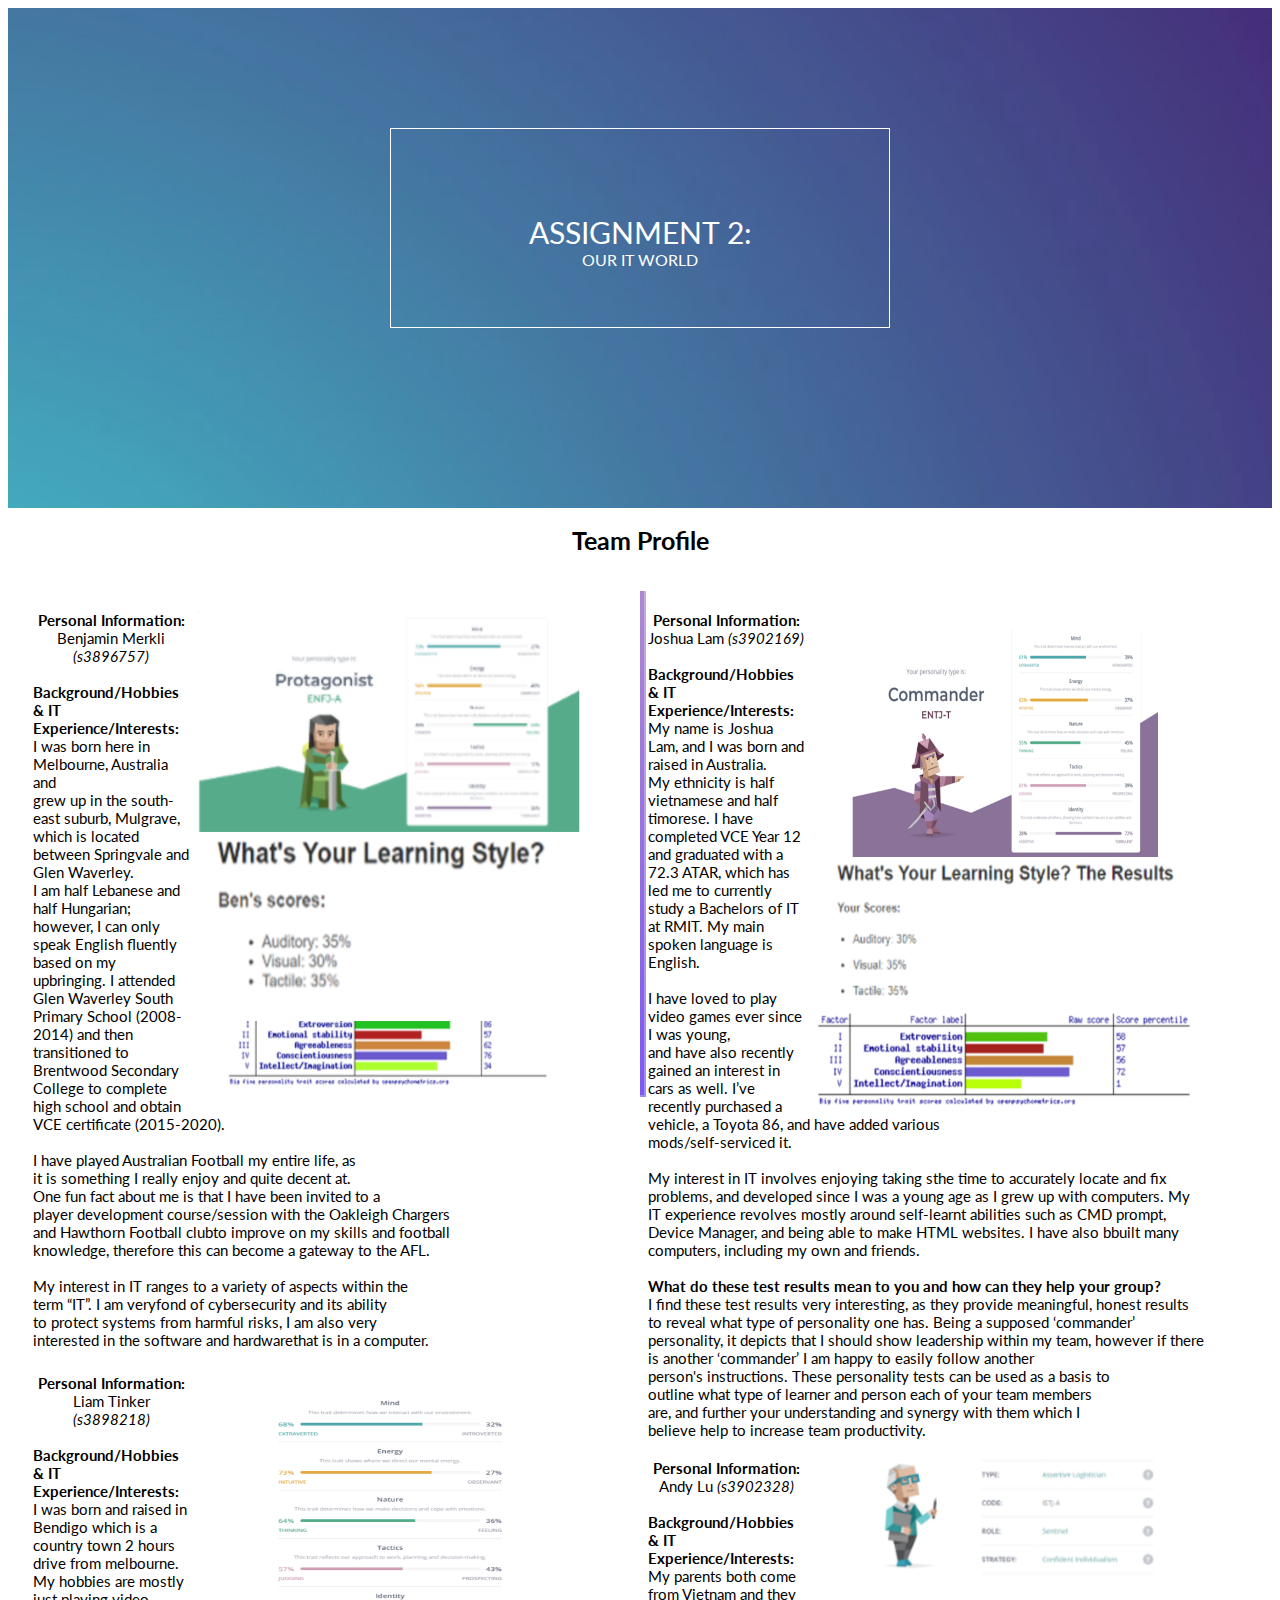
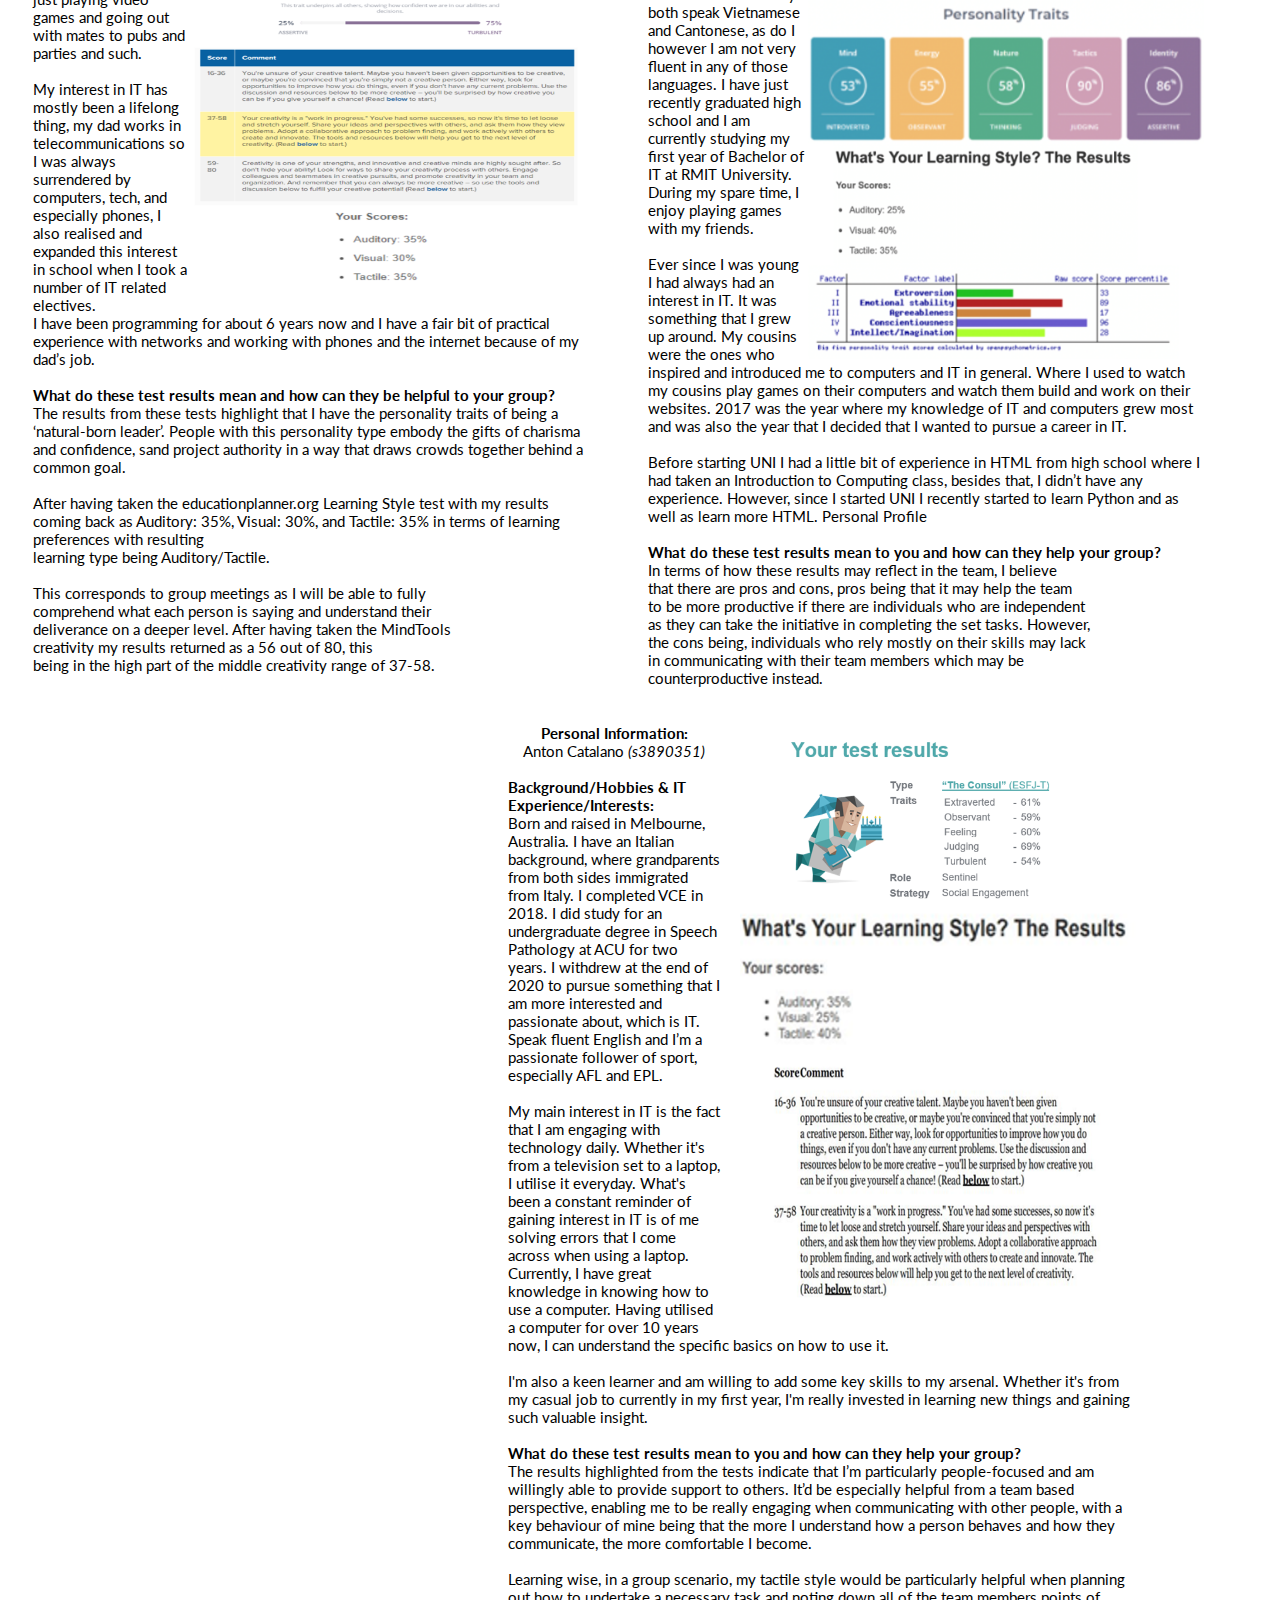
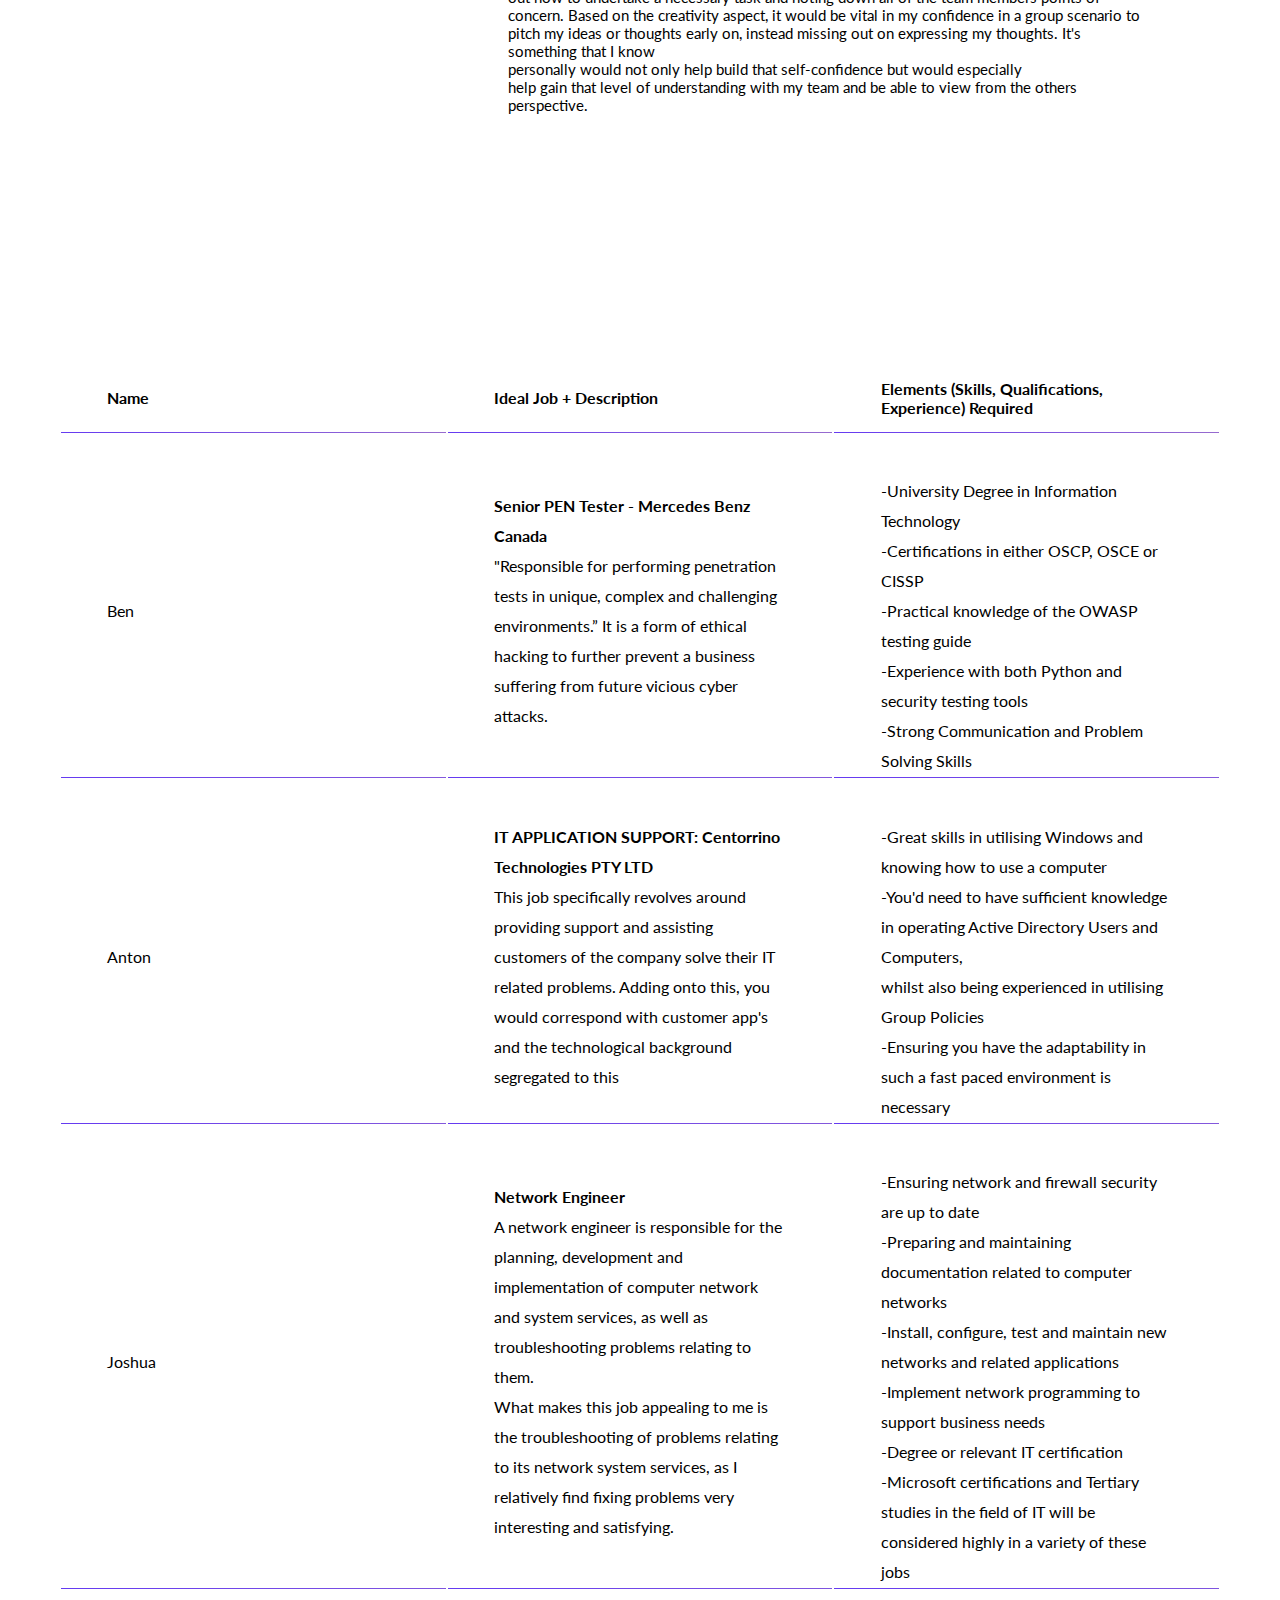
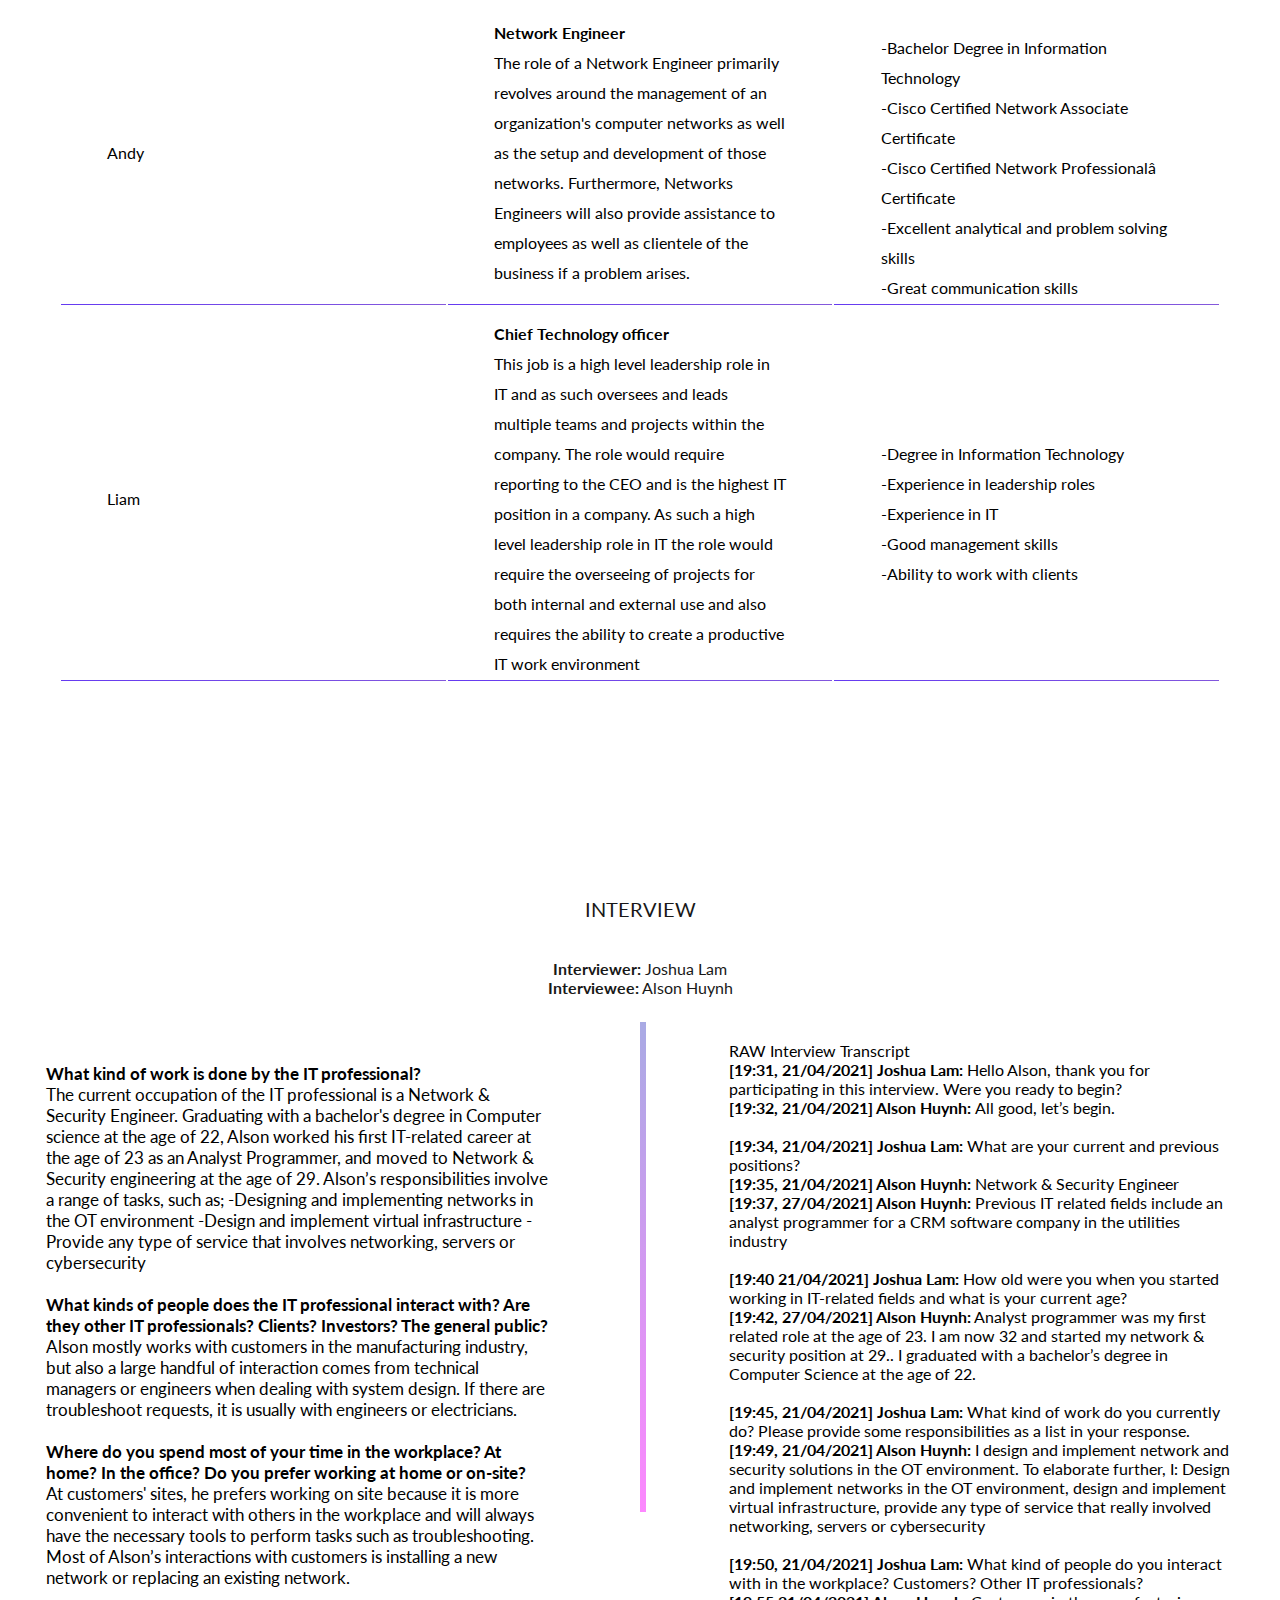
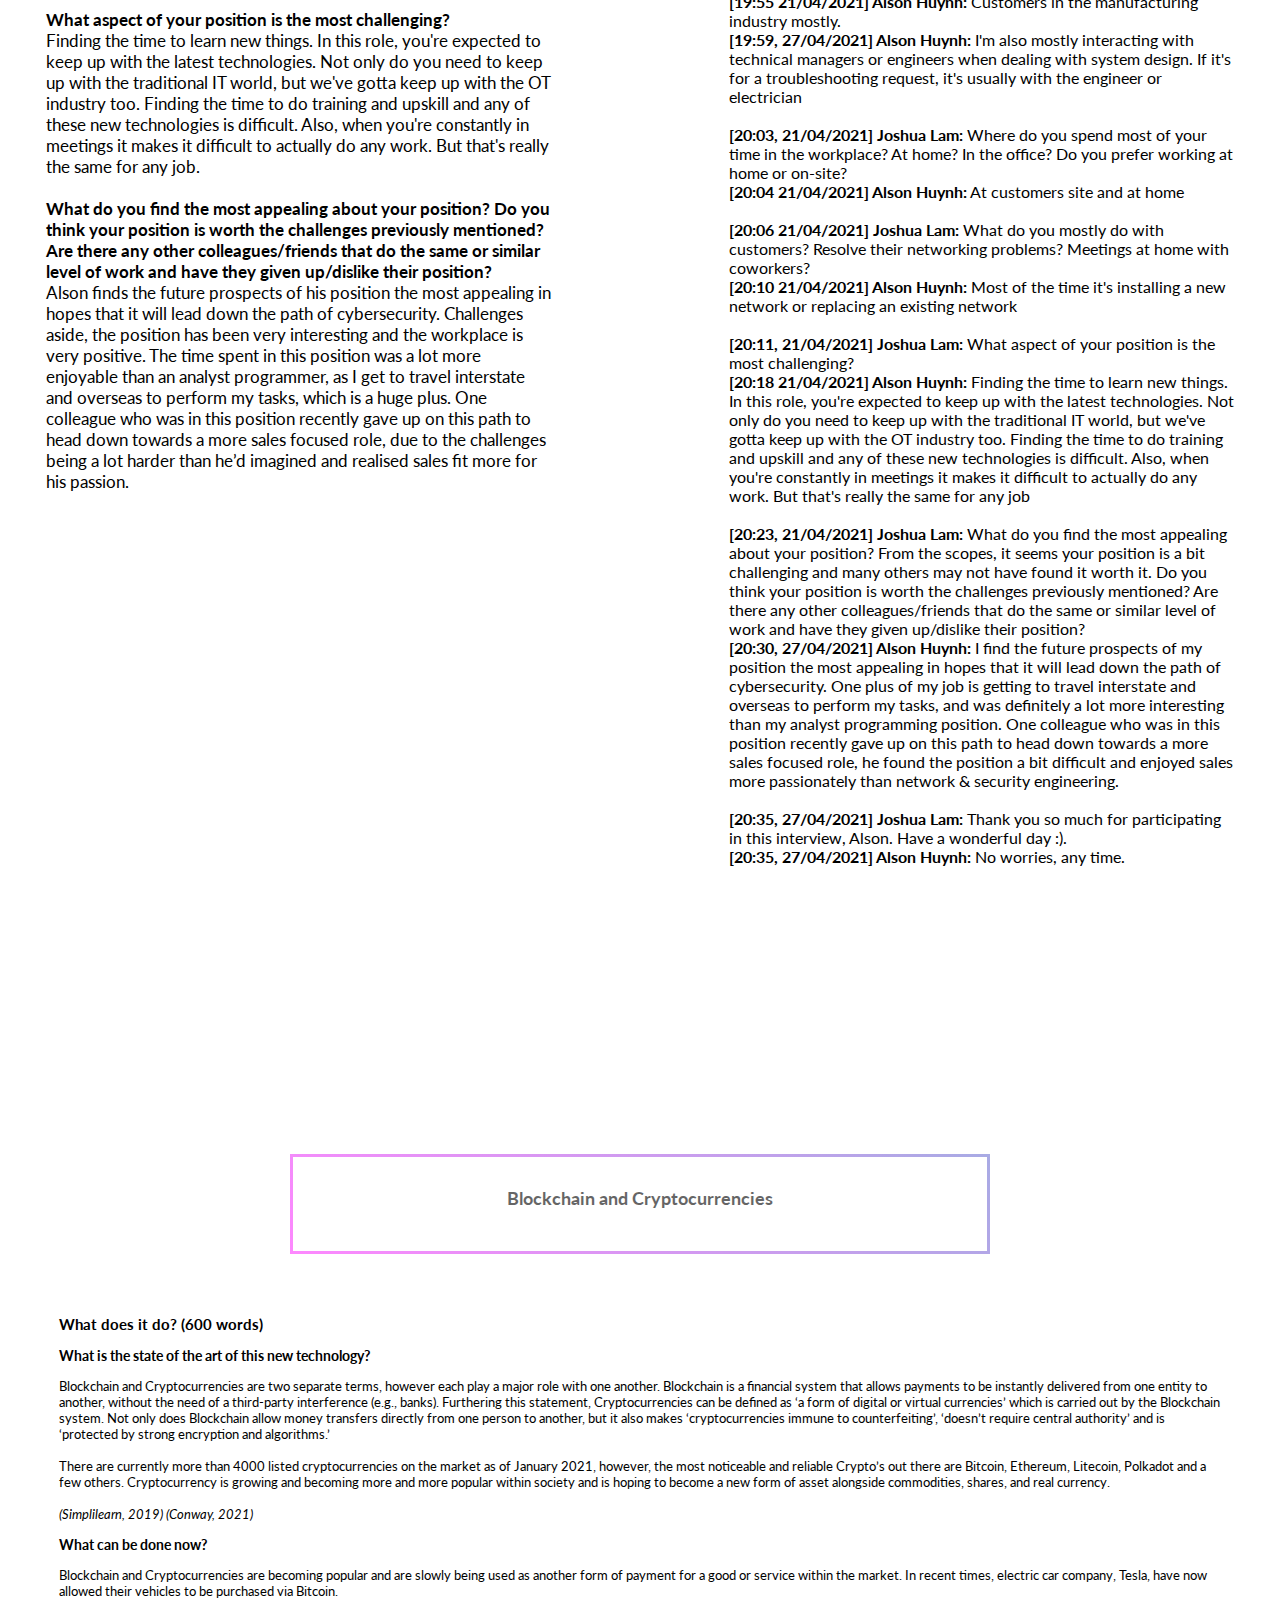
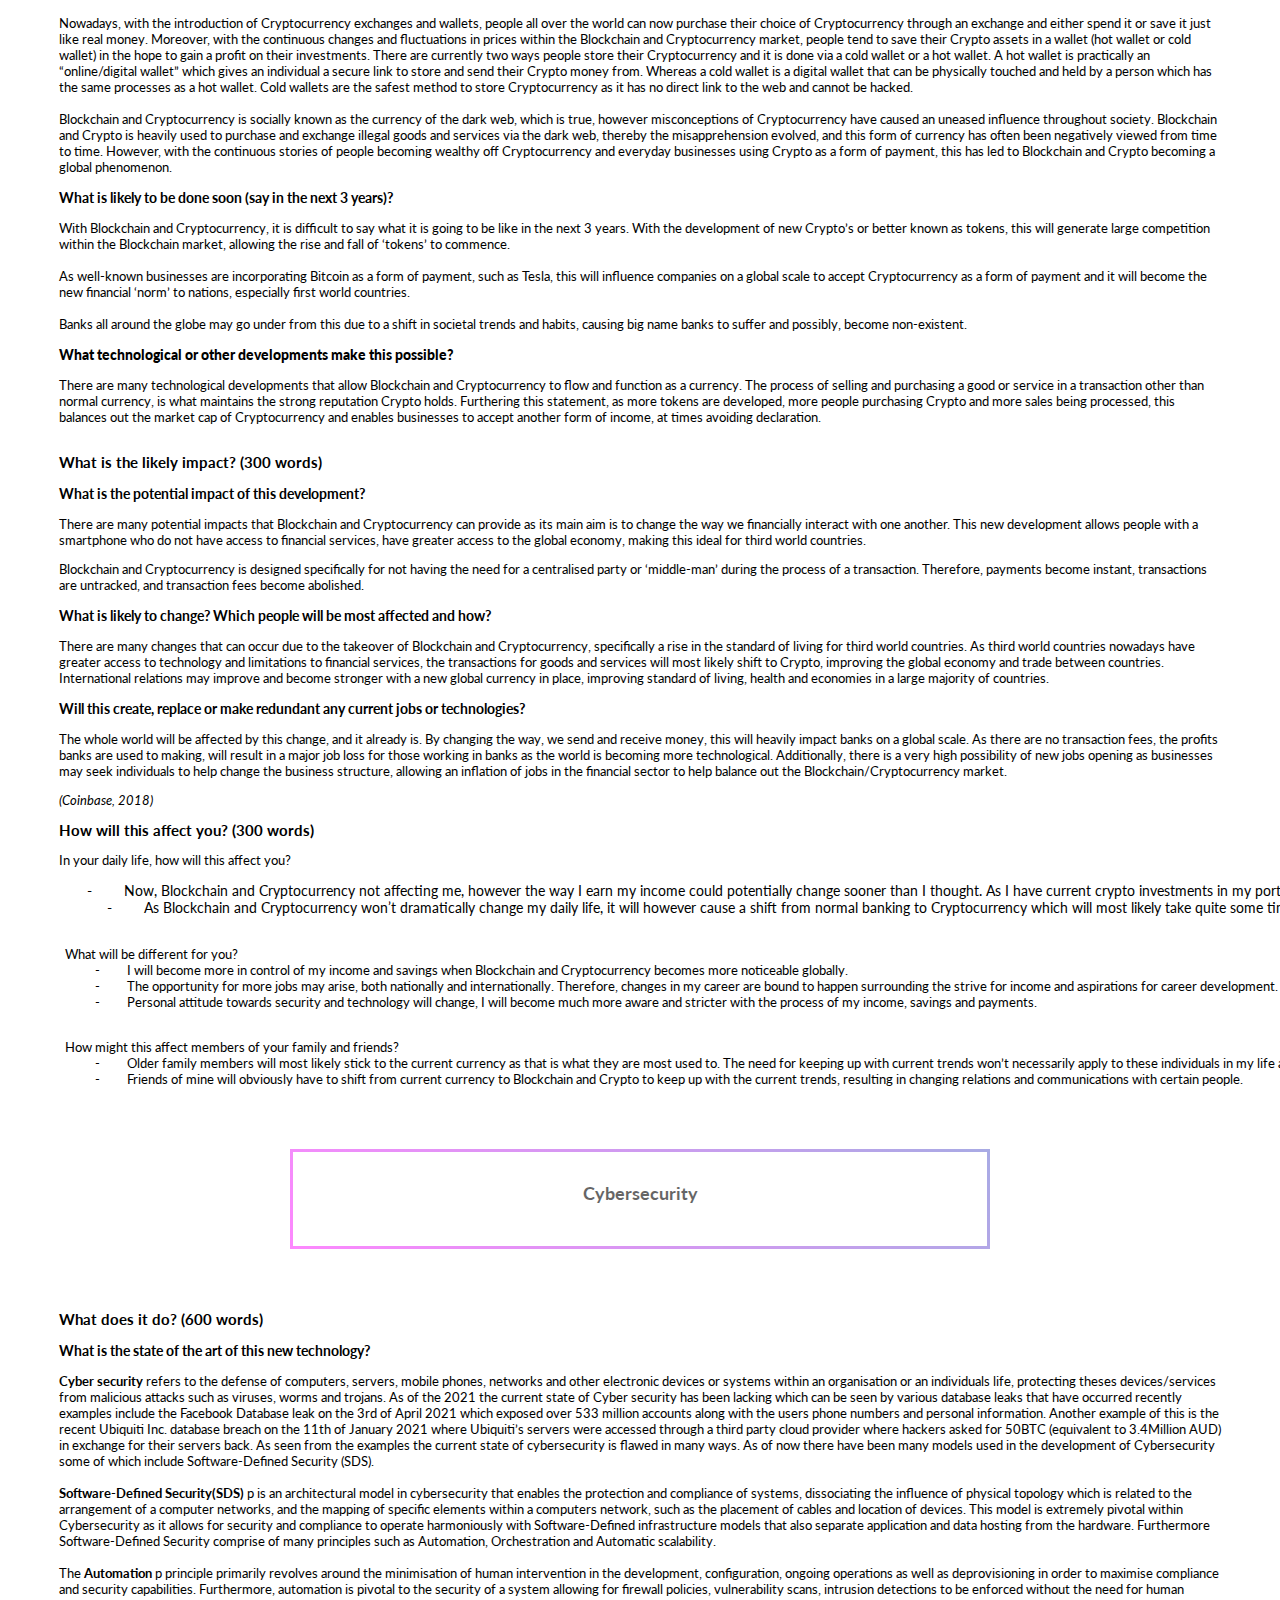
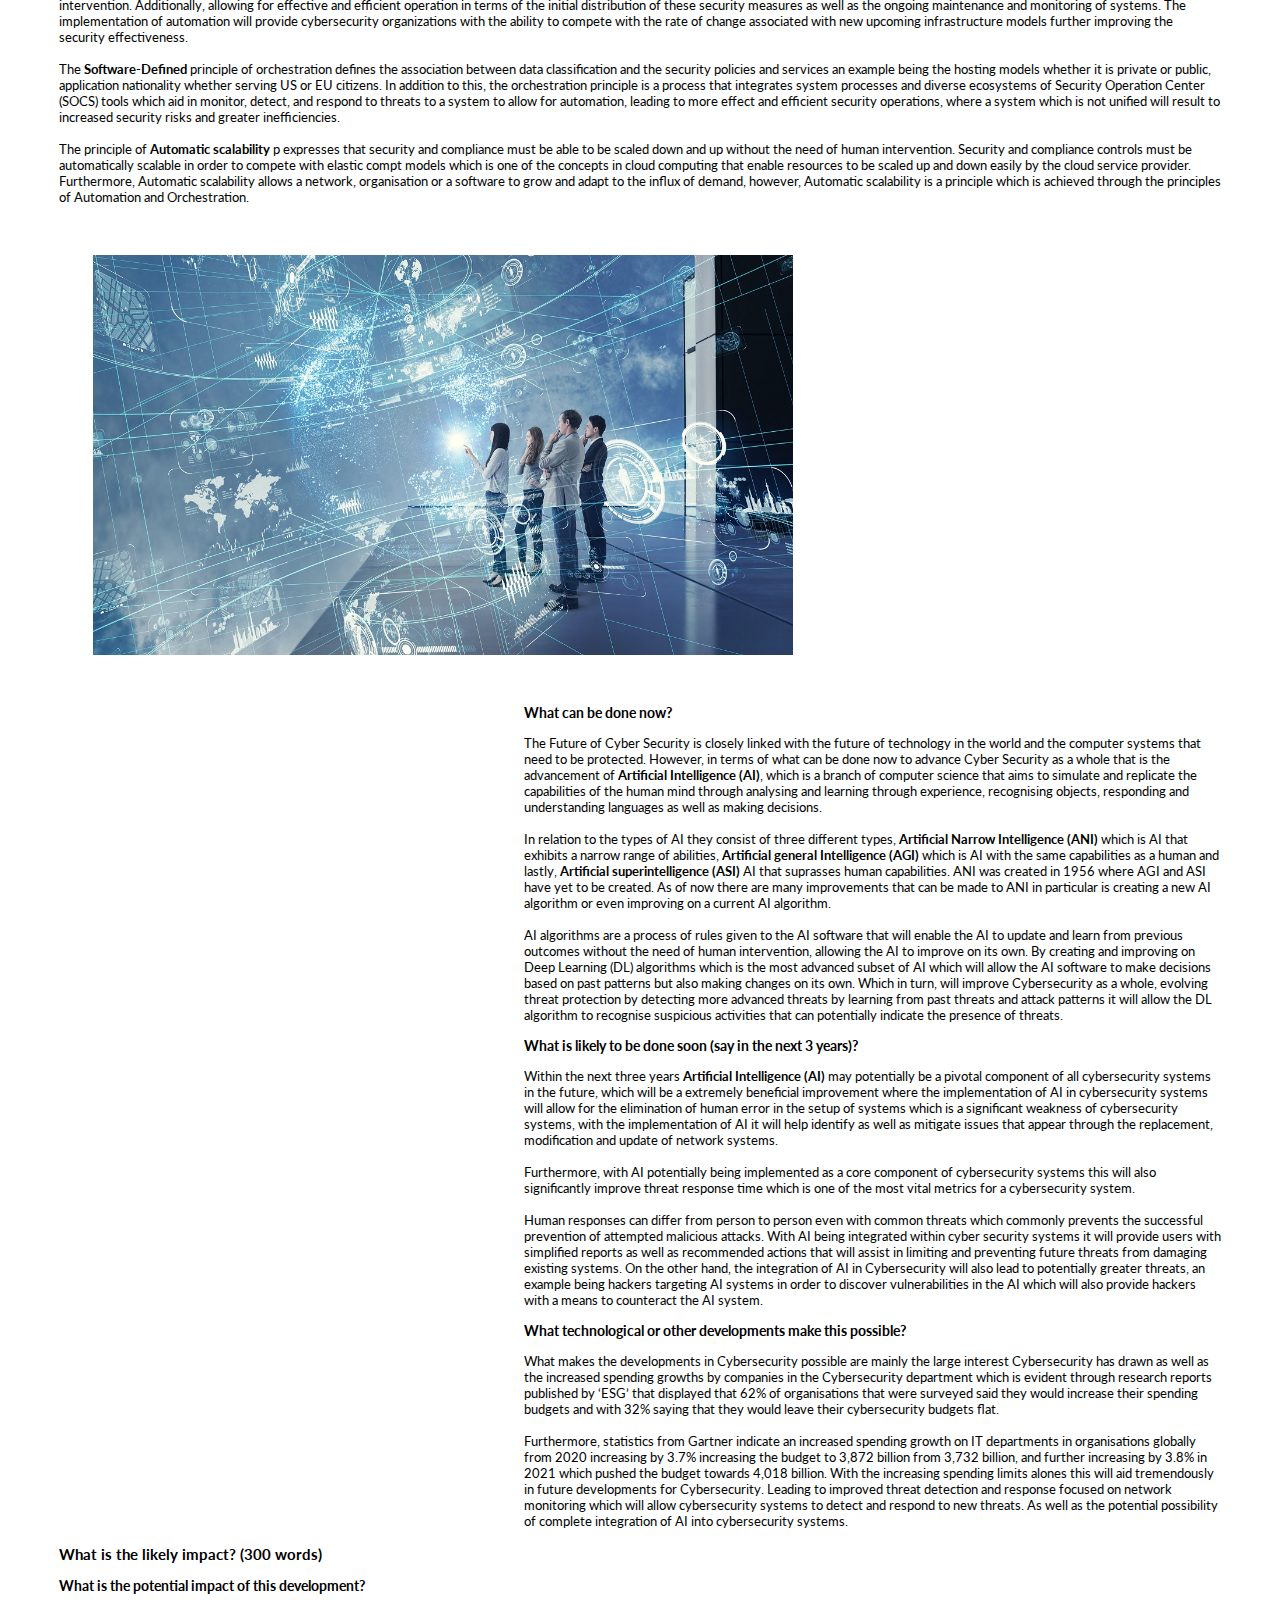
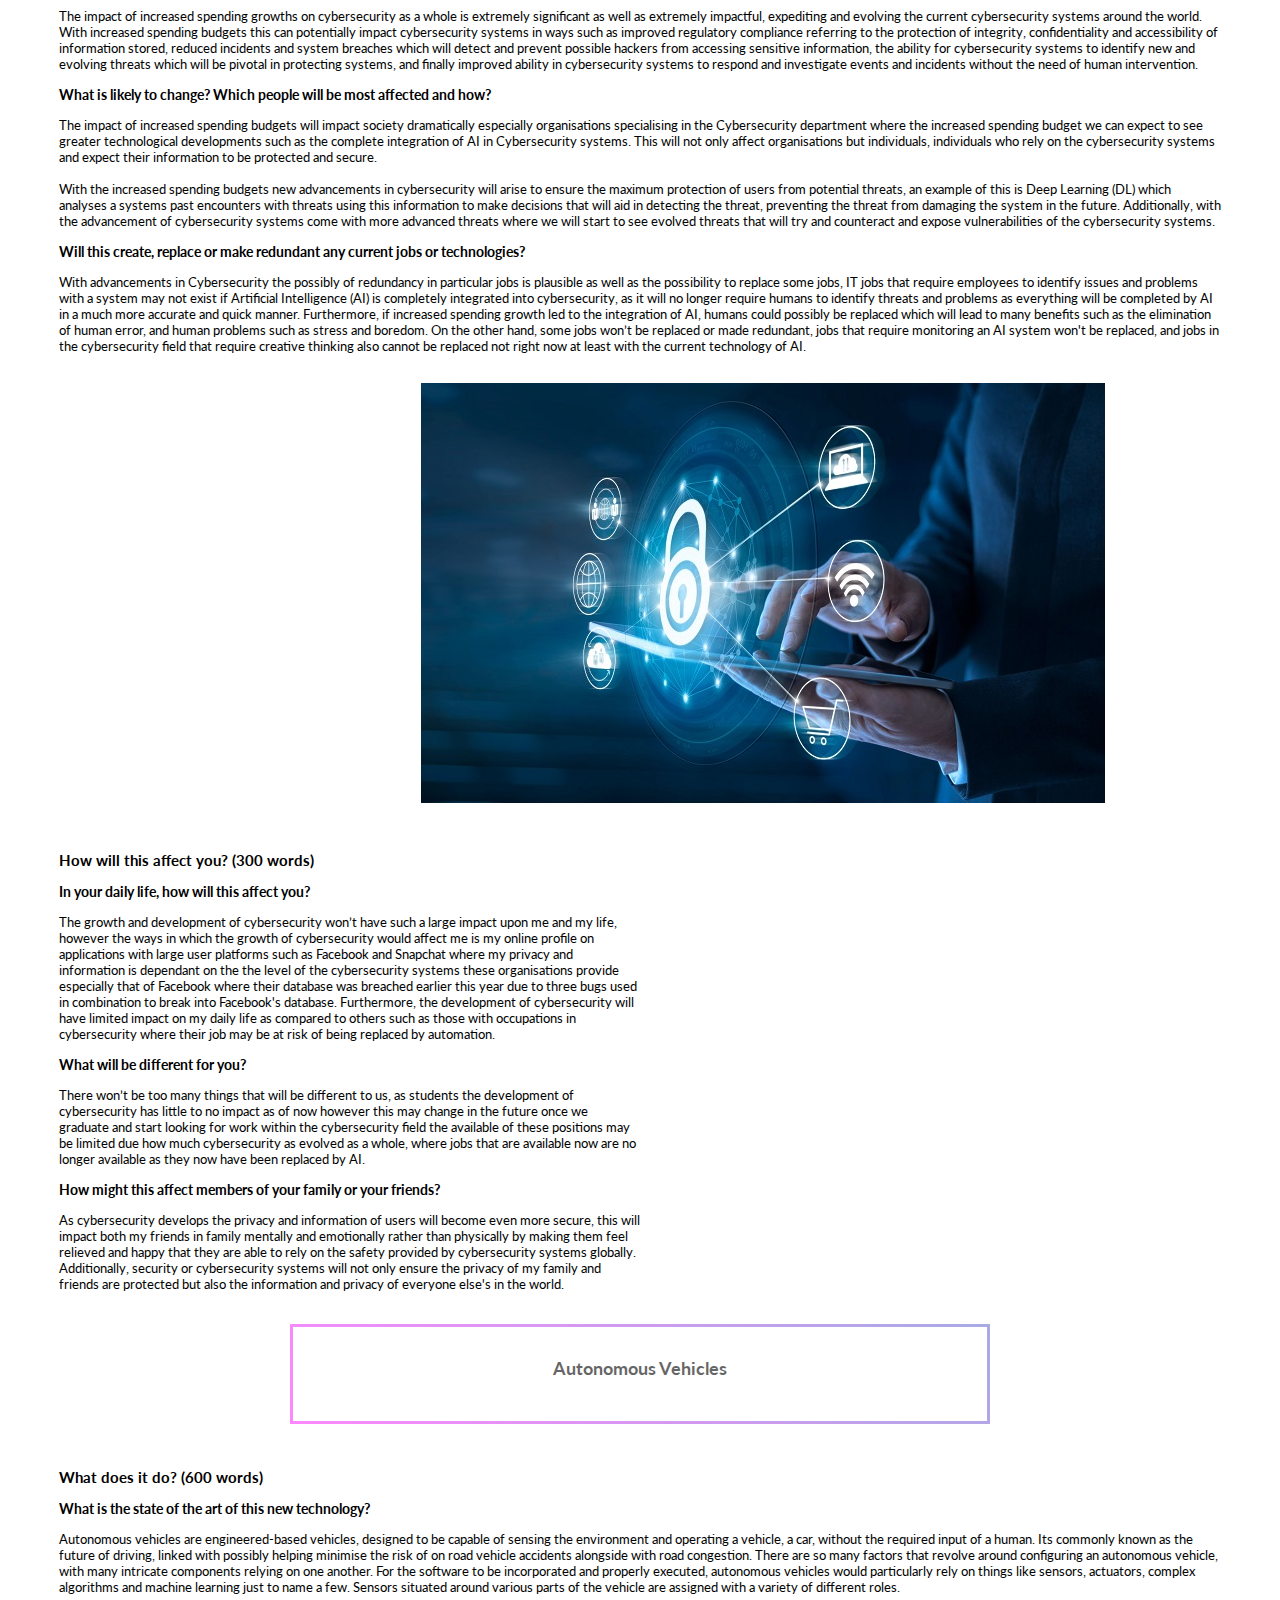
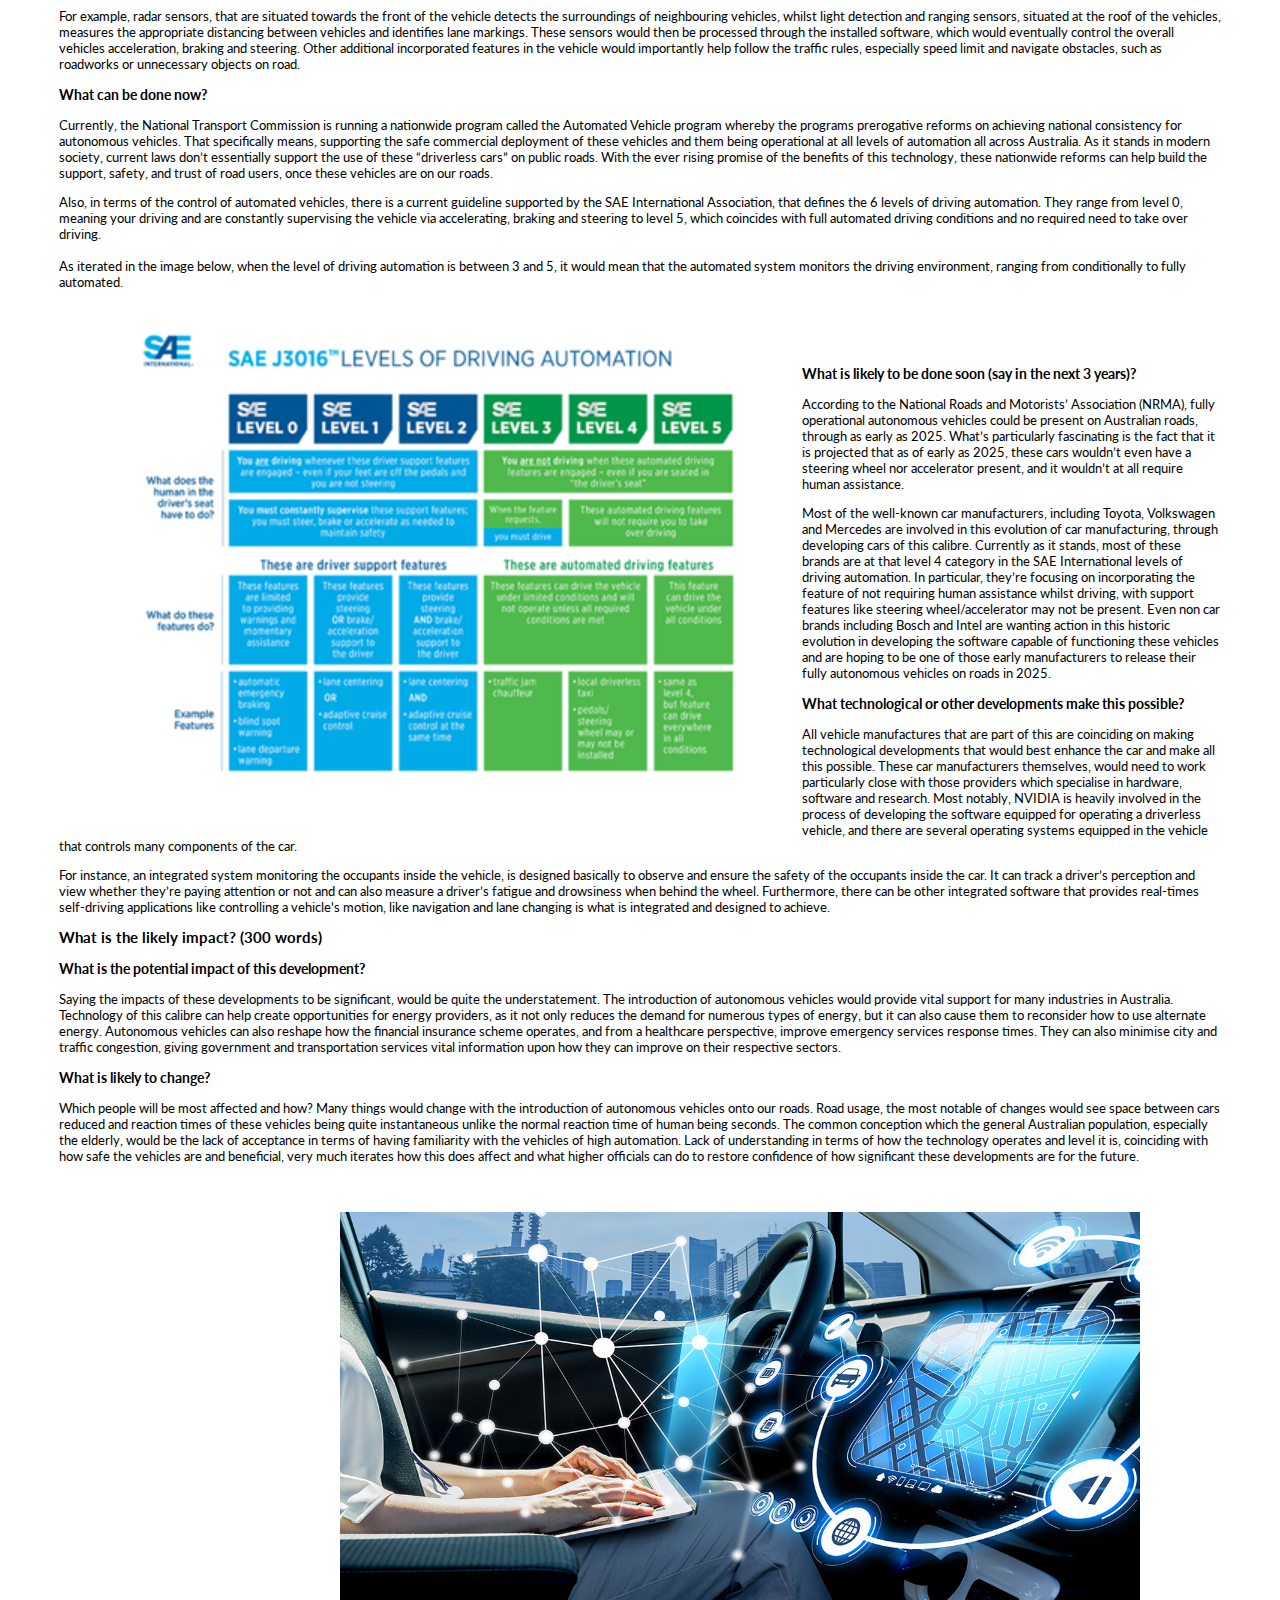
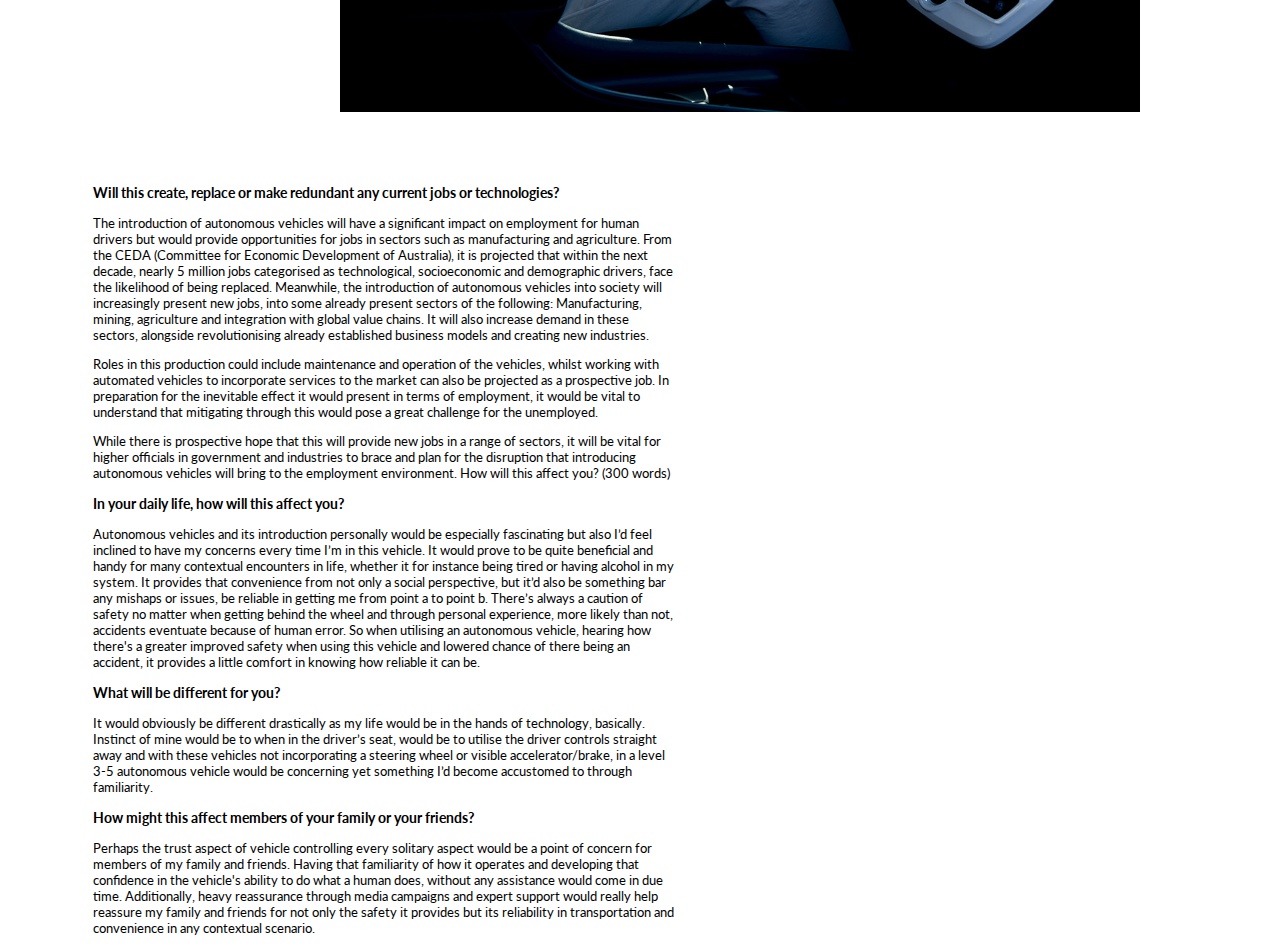
==== commit 96e2549d: "Update index.html" ====
--- a/index.html
+++ b/index.html
@@ -353,7 +353,7 @@
 
 <div class="it_tech">
   <div class=whitebox>
-    Blockchain and Cryptocurrencies - Ben
+    Blockchain and Cryptocurrencies
   </div>
   <br><br><br>
     <section class="Cryptocurrency and Blockchain">
@@ -409,7 +409,7 @@
           </section>
 
           <section class="Cybersecurity">
-<div class=whitebox>Cybersecurity - Andy
+<div class=whitebox>Cybersecurity
 </div>
 <br><br><br>
                   <h2>What does it do? (600 words)</h2>
@@ -479,7 +479,7 @@
 </section>
   <section class="AutonomousVehicles">
     <div class=whitebox>
-          Autonomous Vehicles - Anton
+          Autonomous Vehicles
         </div>
         <br><br>
           <h2>What does it do? (600 words)</h2>
--- a/css/main.css
+++ b/css/main.css
@@ -315,13 +315,96 @@
 
   h2 {
     display: block;
-    font-size: 14px;
+    font-size: 15px;
   }
   h3 {
     display: block;
-    font-size: 13px;
+    font-size: 14px;
   }
   pre {
-    font-size: 13px;
+    font-size: 14px;
     font-family: "Lato", sans-serif;
   }
+      /* Cyber Security Section */
+            .cyber1 {
+              float: right;
+              width: 60%;
+              clear: right;
+            }
+              .cyber2 {
+                float:left;
+                width: 50%;
+              }
+                .cyber3 {
+                  clear:both;
+                }
+              .cybjpg {
+                float: left;
+                padding-left: 3%;
+                height: 400px;
+                width: 700px;
+                padding-top: 3%;
+                padding-bottom: 3%;
+              }
+              .cyber {
+                float: right;
+                padding-right: 10%;
+                padding-bottom: 3%;
+              }
+
+          /* Autonomous Vehicles Section */
+
+            .AutonomousVehicles {
+              clear:both;
+            }
+
+            .auto1png {
+              float: left;
+              padding-left: 7%;
+              padding-bottom: 5%;
+              padding-right: 5%;
+              padding-top: 2%;
+            }
+
+            .autotxt1 {
+              float: right;
+              width: 30%;
+              padding-left: 15%;
+              padding-top: 2%;
+            }
+
+            .auto2jpg {
+              float: right;
+              padding-left: 5%;
+              padding-bottom: 4%;
+              padding-right: 7%;
+              padding-top: 3%;
+              width: 800px;
+              height: 500px;
+            }
+
+            .autotxt2 {
+              float: left;
+              width: 50%;
+              padding-left: 3%;
+              padding-top: 1%;
+            }
+
+
+  .whitebox {
+    font-size: 18px;
+    text-align: center;
+    font-weight: bold;
+    width: 700px;
+    opacity: 60%;
+    height: 100px;
+    box-sizing: border-box;
+    margin: auto;
+    padding: 30px 30px 30px 30px;
+    color: black;
+    border-width: 3px;
+    border-image: linear-gradient(45deg, rgba(300,57,370,1) 0%, rgba(110,116,210) 100%);
+    border-image-slice: 9;
+    border-style: solid;
+    clear:both;
+  }
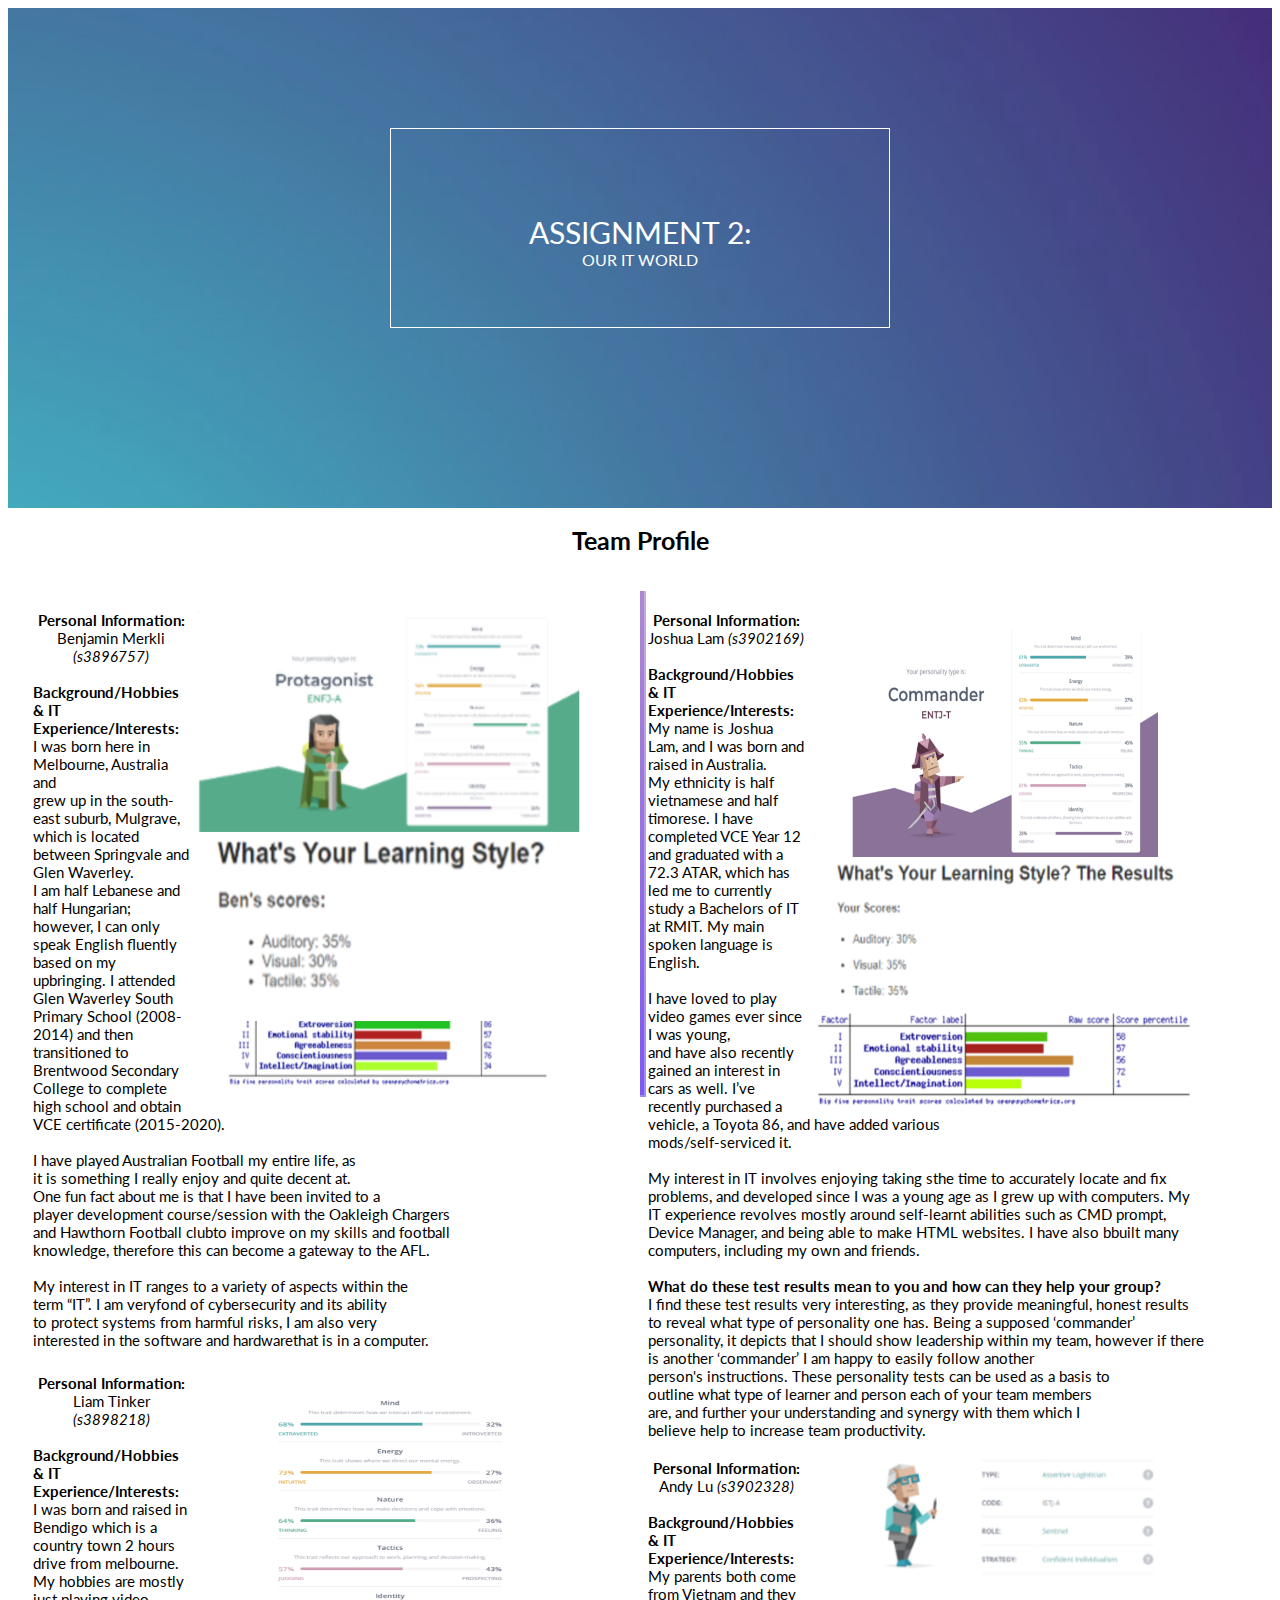
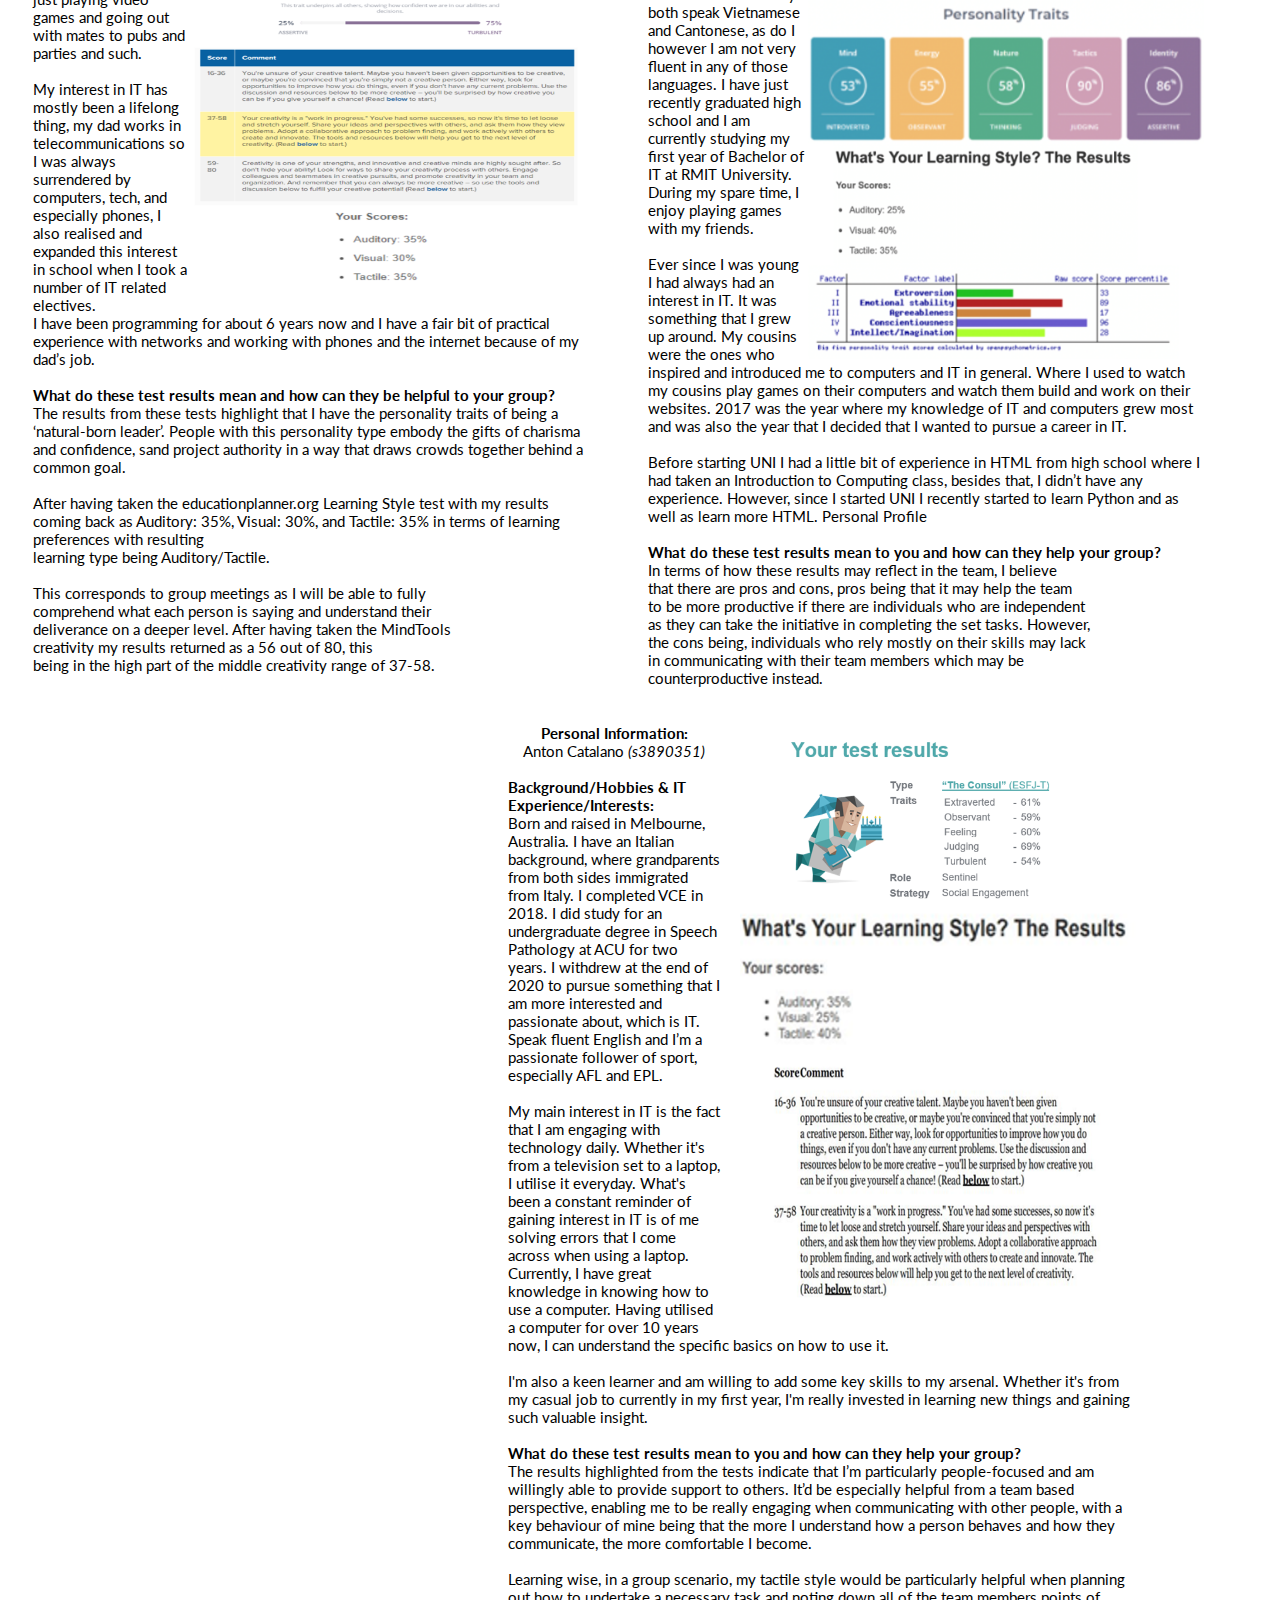
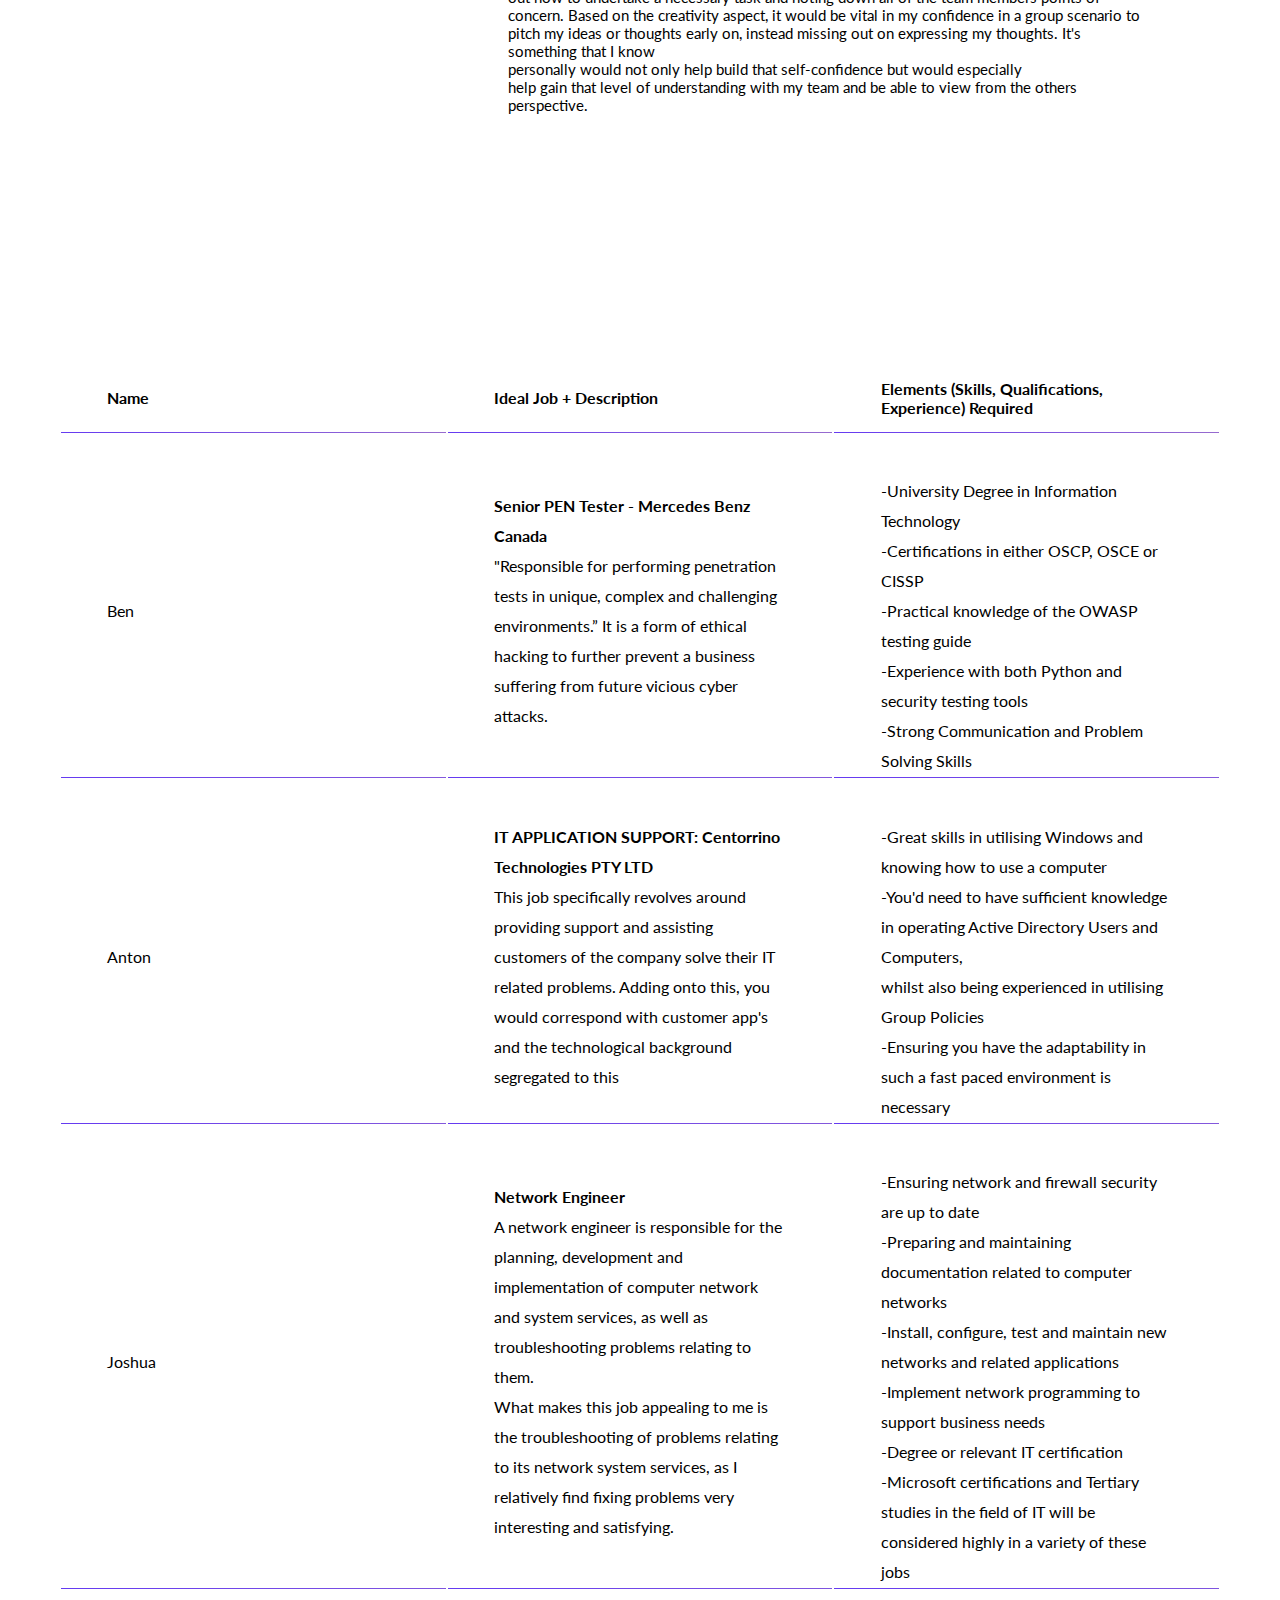
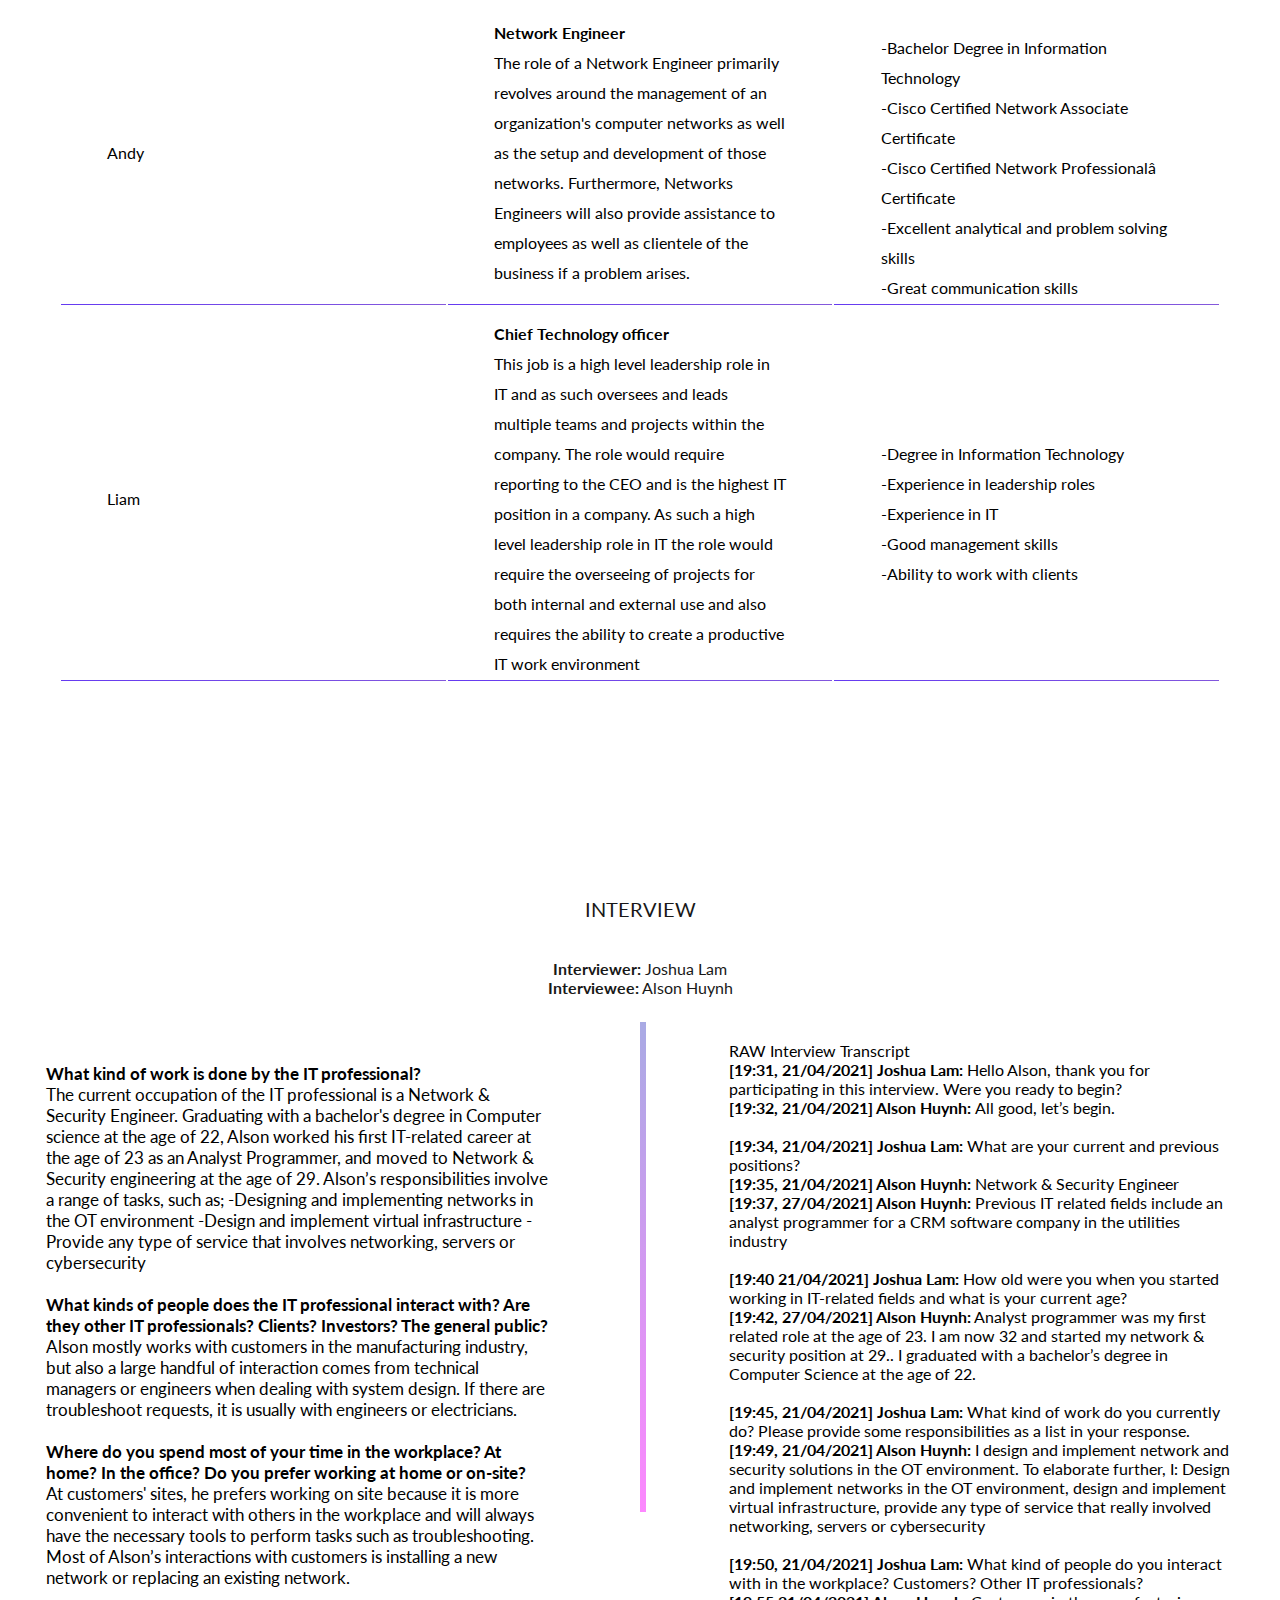
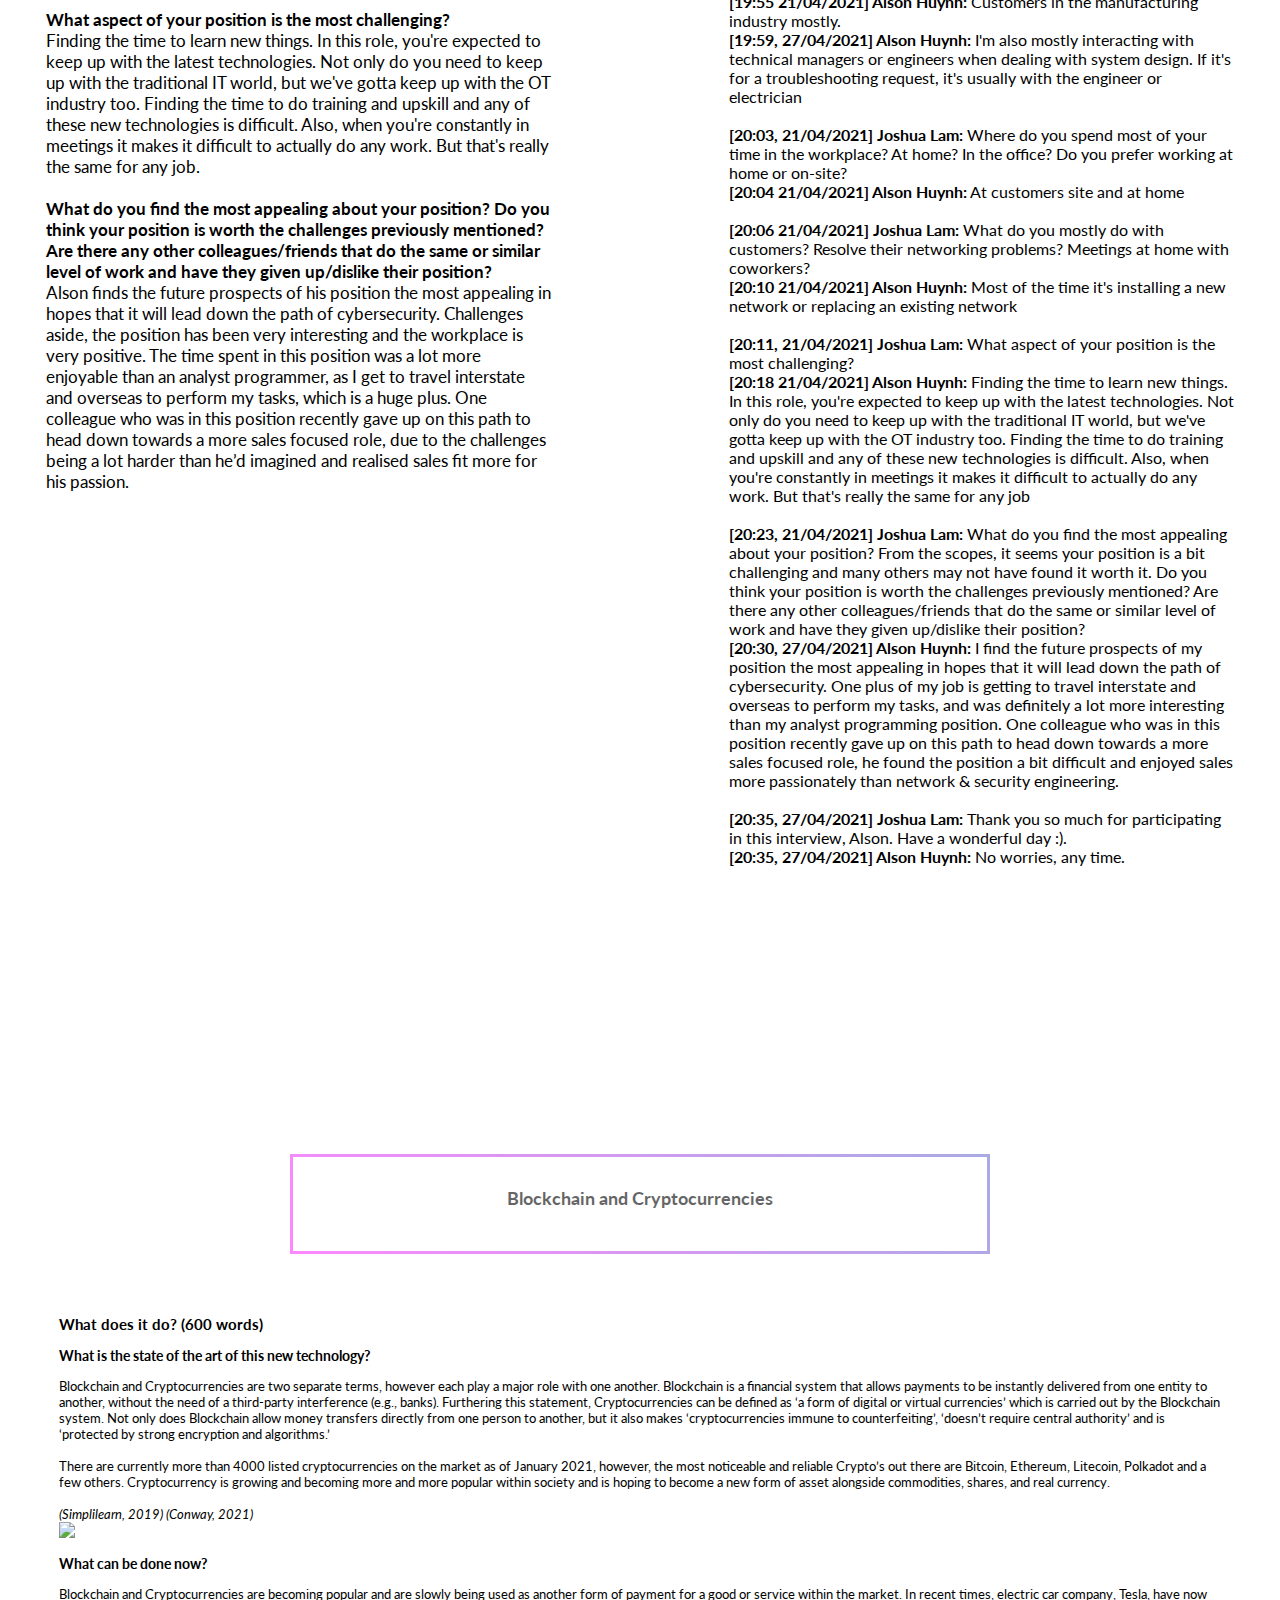
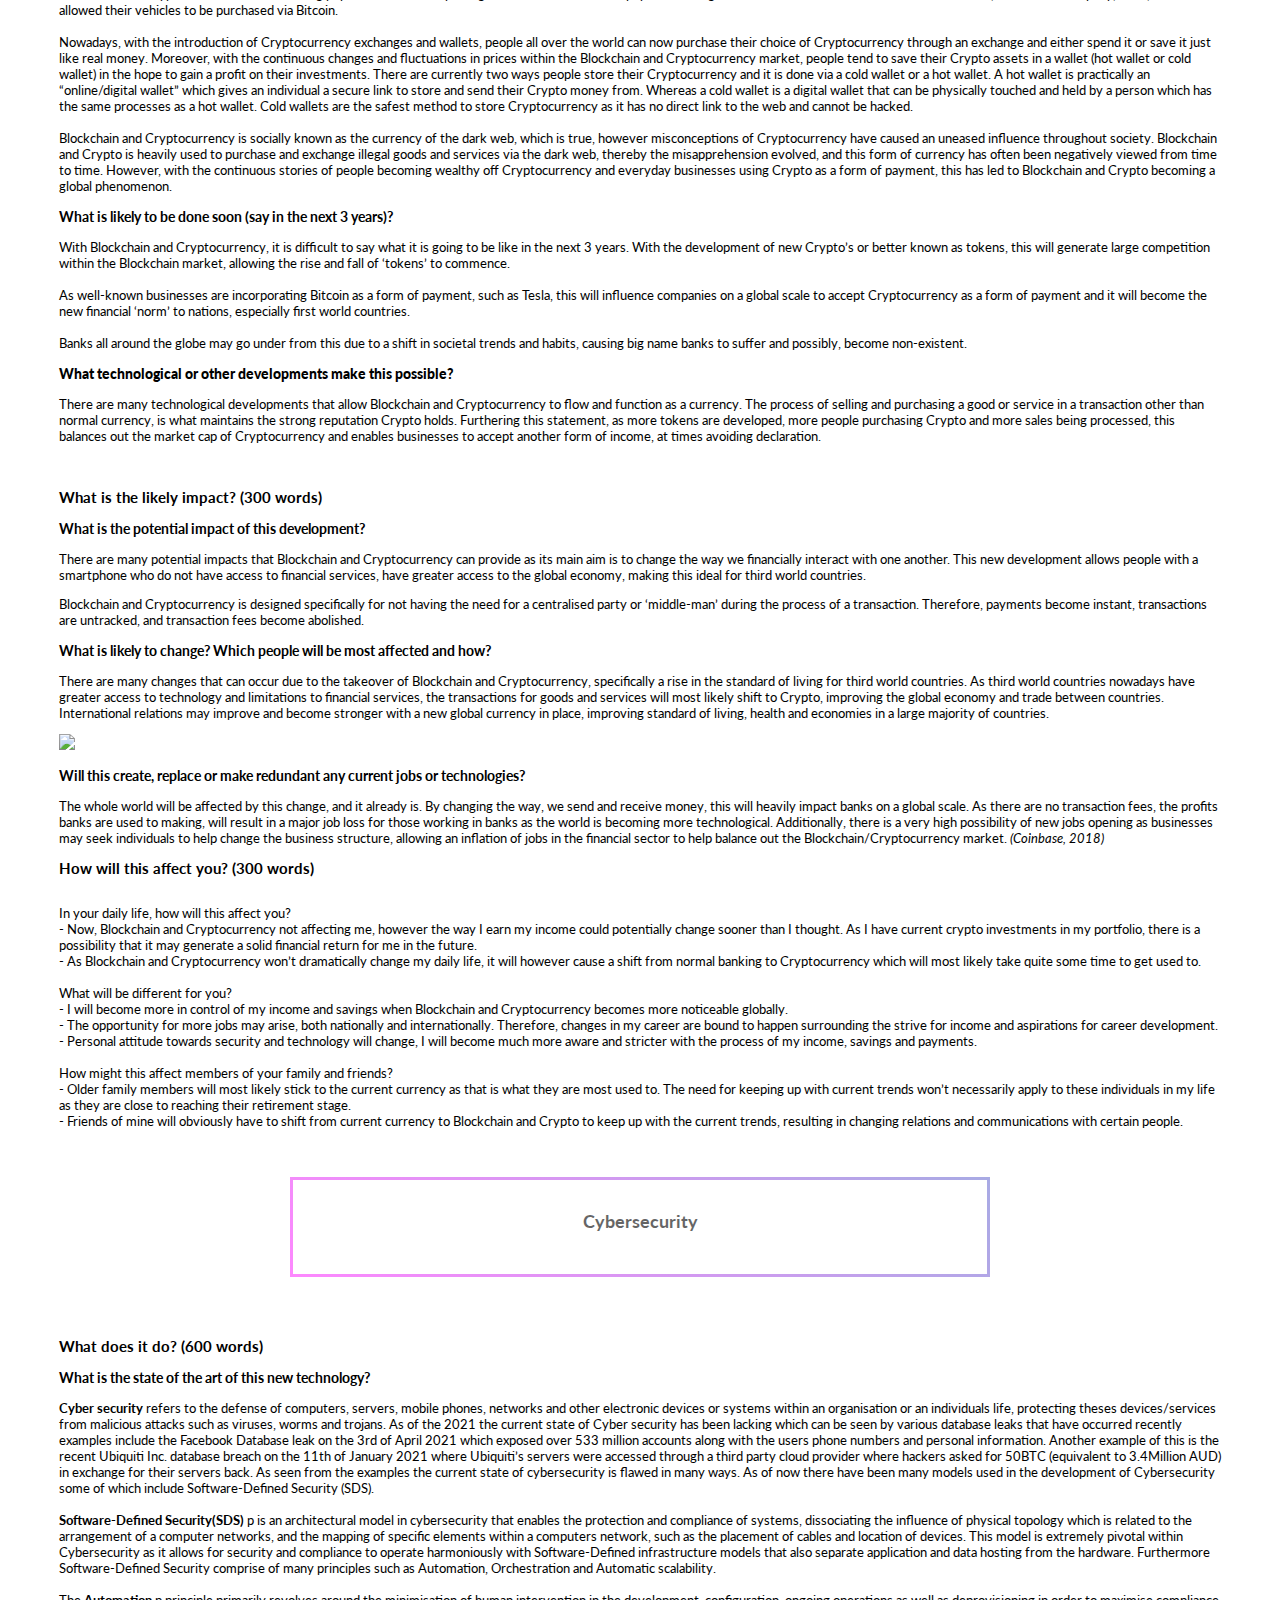
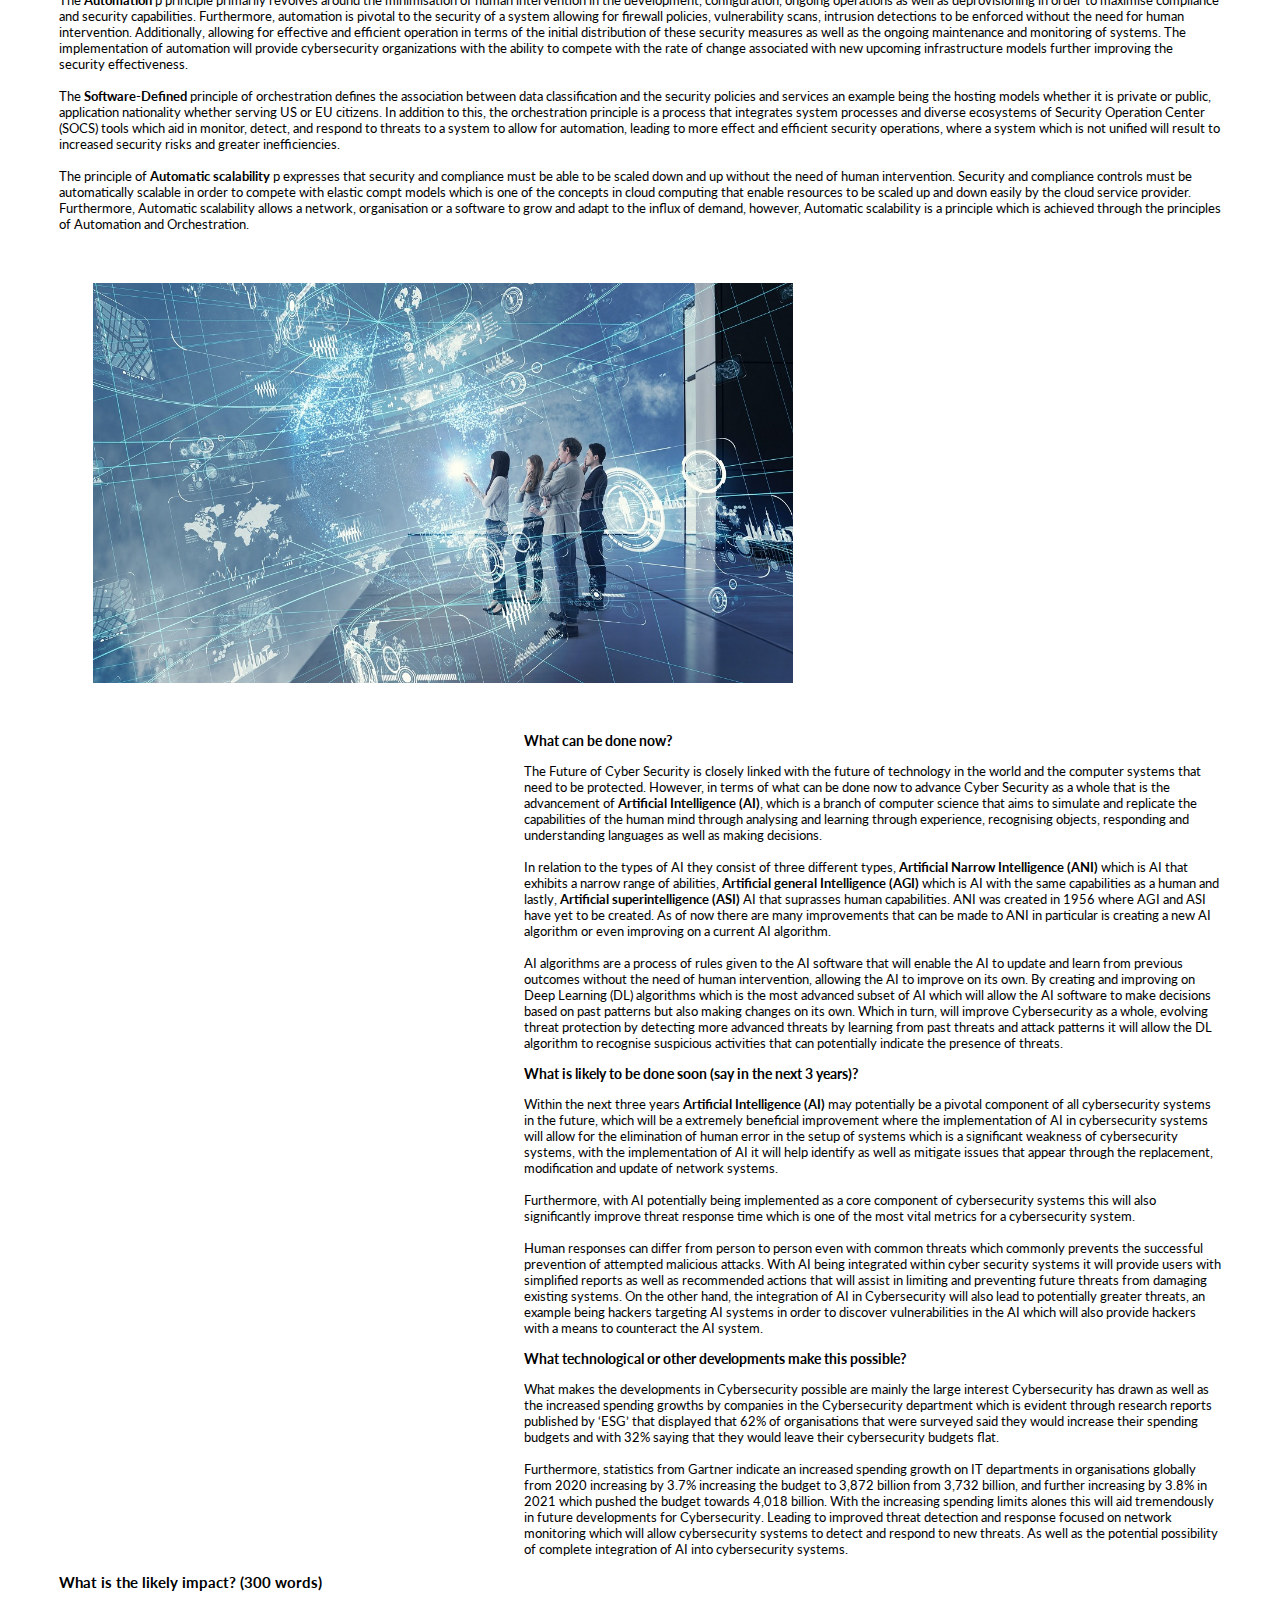
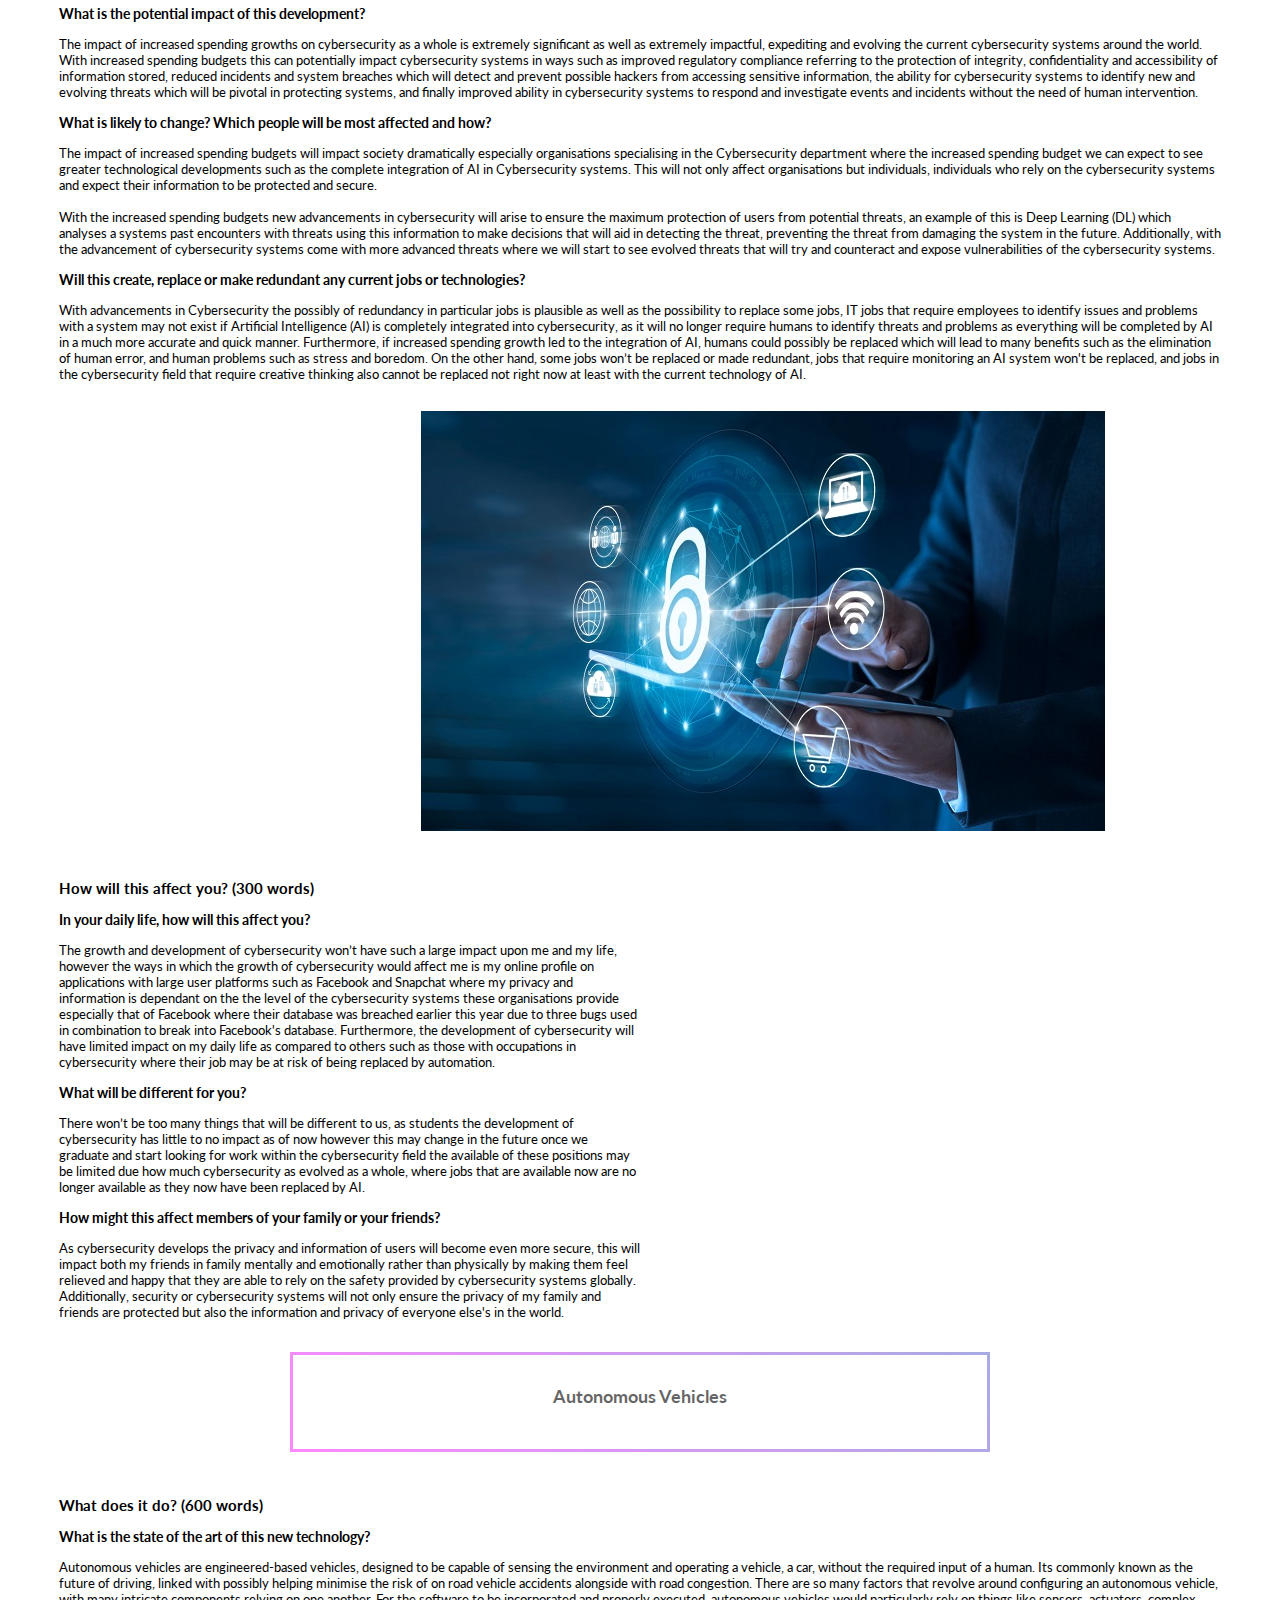
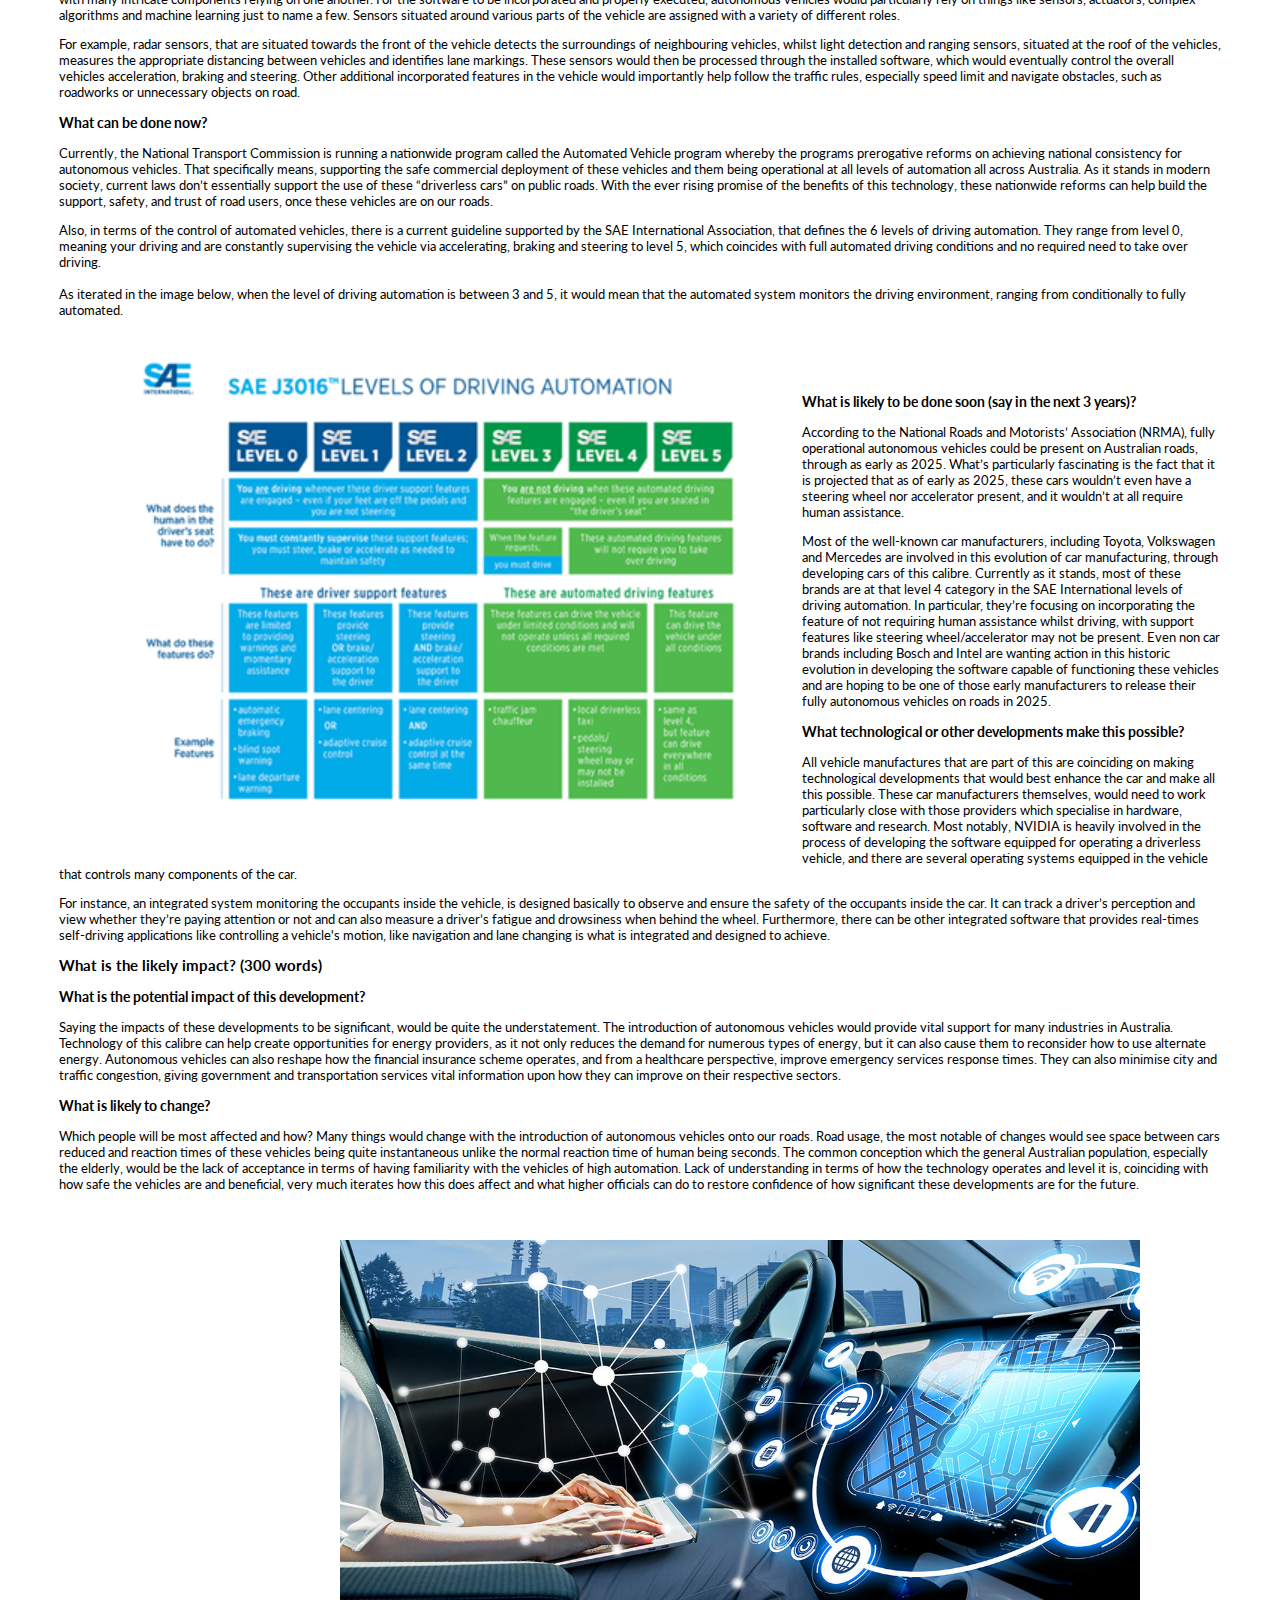
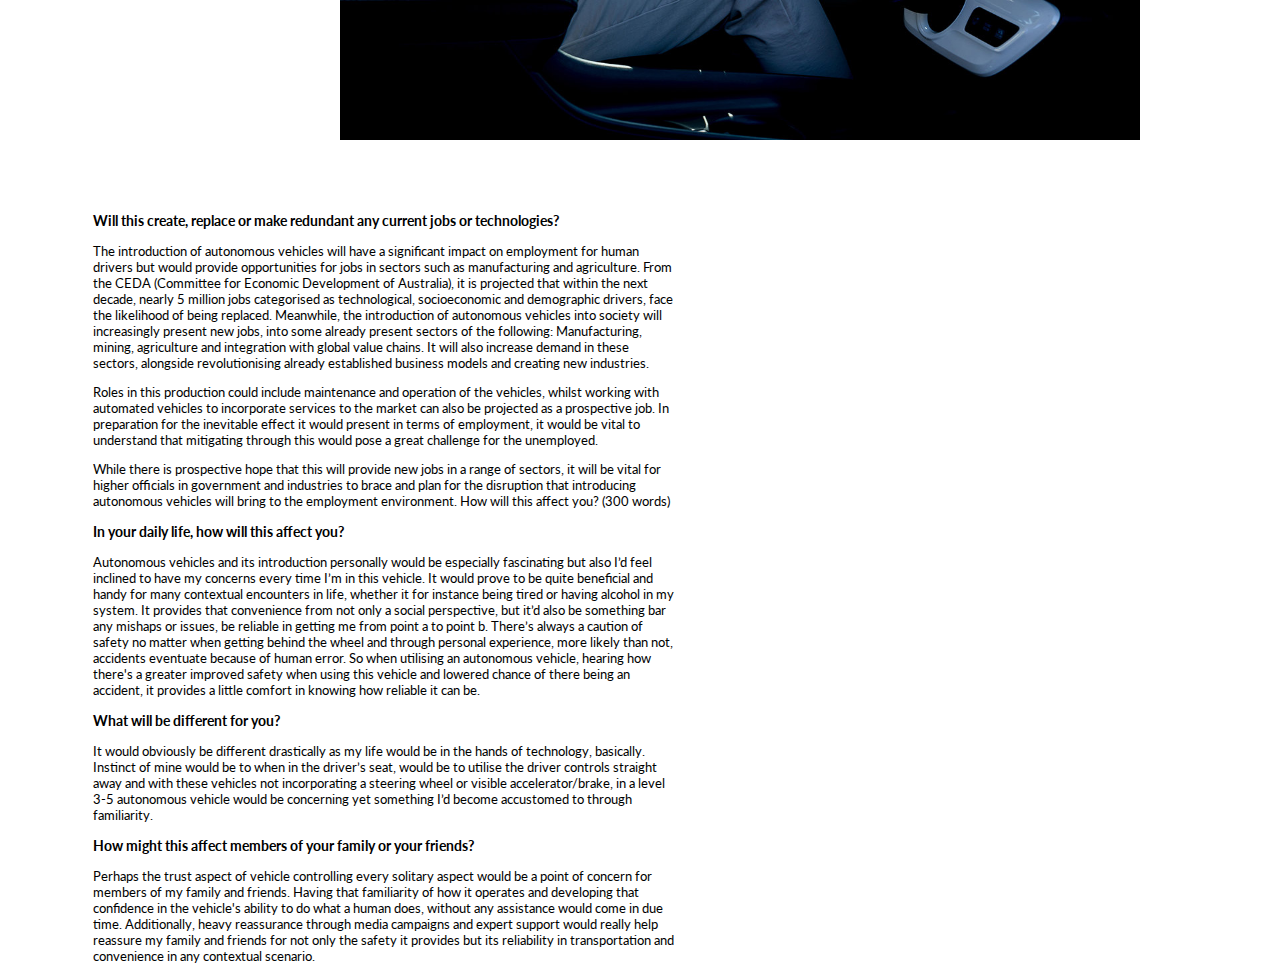
==== commit 7d81e49c: "Update index.html" ====
--- a/index.html
+++ b/index.html
@@ -364,7 +364,9 @@
 
         <br><br>There are currently more than 4000 listed cryptocurrencies on the market as of January 2021, however, the most noticeable and reliable Crypto’s out there are Bitcoin, Ethereum, Litecoin, Polkadot and a few others. Cryptocurrency is growing and becoming more and more popular within society and is hoping to become a new form of asset alongside commodities, shares, and real currency.
         <br><br><i>(Simplilearn, 2019) (Conway, 2021)</i>
-
+        <br>
+        <img class="crypto1png" src="css/crypto1.jpg">
+<div class="cryptotxt1">
         <h3>What can be done now? </h3>
           Blockchain and Cryptocurrencies are becoming popular and are slowly being used as another form of payment for a good or service within the market. In recent times, electric car company, Tesla, have now allowed their vehicles to be purchased via Bitcoin.
 
@@ -379,7 +381,10 @@
 
           <h3><b>What technological or other developments make this possible?</b><br></h3>
           There are many technological developments that allow Blockchain and Cryptocurrency to flow and function as a currency. The process of selling and purchasing a good or service in a transaction other than normal currency, is what maintains the strong reputation Crypto holds. Furthering this statement, as more tokens are developed, more people purchasing Crypto and more sales being processed, this balances out the market cap of Cryptocurrency and enables businesses to accept another form of income, at times avoiding declaration.
+        </div>
 <br><br>
+
+  <div class="cryptotxt2">
           <h2>What is the likely impact? (300 words)</h2>
 
           <h3>What is the potential impact of this development?</h3>
@@ -387,23 +392,25 @@
           <p>Blockchain and Cryptocurrency is designed specifically for not having the need for a centralised party or ‘middle-man’ during the process of a transaction. Therefore, payments become instant, transactions are untracked, and transaction fees become abolished.
           <h3>What is likely to change? Which people will be most affected and how?</h3>
           <p>There are many changes that can occur due to the takeover of Blockchain and Cryptocurrency, specifically a rise in the standard of living for third world countries. As third world countries nowadays have greater access to technology and limitations to financial services, the transactions for goods and services will most likely shift to Crypto, improving the global economy and trade between countries. International relations may improve and become stronger with a new global currency in place, improving standard of living, health and economies in a large majority of countries.
-          <h3>Will this create, replace or make redundant any current jobs or technologies?</h3>
+</div>
+<img class="crypto2jpg" src="css/cryptocurrency.jpg">
+<div class="cryptotxt3">          <h3>Will this create, replace or make redundant any current jobs or technologies?</h3>
           The whole world will be affected by this change, and it already is. By changing the way, we send and receive money, this will heavily impact banks on a global scale. As there are no transaction fees, the profits banks are used to making, will result in a major job loss for those working in banks as the world is becoming more technological.
           Additionally, there is a very high possibility of new jobs opening as businesses may seek individuals to help change the business structure, allowing an inflation of jobs in the financial sector to help balance out the Blockchain/Cryptocurrency market.
-          <p><i>(Coinbase, 2018)</i>
+          <i>(Coinbase, 2018)</i>
 
           <h2>How will this affect you? (300 words)</h2>
-            <p>In your daily life, how will this affect you?</p>
-<pre>       -        Now, Blockchain and Cryptocurrency not affecting me, however the way I earn my income could potentially change sooner than I thought. As I have current crypto investments in my portfolio, there is a possibility that it may generate a solid financial return for me in the future.
-            -        As Blockchain and Cryptocurrency won’t dramatically change my daily life, it will however cause a shift from normal banking to Cryptocurrency which will most likely take quite some time to get used to.
-          <p>  What will be different for you?
-            -         I will become more in control of my income and savings when Blockchain and Cryptocurrency becomes more noticeable globally.
-            -         The opportunity for more jobs may arise, both nationally and internationally. Therefore, changes in my career are bound to happen surrounding the strive for income and aspirations for career development.
-            -         Personal attitude towards security and technology will change, I will become much more aware and stricter with the process of my income, savings and payments.
-          <p>  How might this affect members of your family and friends?
-            -         Older family members will most likely stick to the current currency as that is what they are most used to. The need for keeping up with current trends won’t necessarily apply to these individuals in my life as they are close to reaching their retirement stage.
-            -         Friends of mine will obviously have to shift from current currency to Blockchain and Crypto to keep up with the current trends, resulting in changing relations and communications with certain people. </pre>
-
+            <br>In your daily life, how will this affect you?
+    <br>        -        Now, Blockchain and Cryptocurrency not affecting me, however the way I earn my income could potentially change sooner than I thought. As I have current crypto investments in my portfolio, there is a possibility that it may generate a solid financial return for me in the future.
+        <br>    -        As Blockchain and Cryptocurrency won’t dramatically change my daily life, it will however cause a shift from normal banking to Cryptocurrency which will most likely take quite some time to get used to.
+        <br>  <br>  What will be different for you?
+          <br>  -         I will become more in control of my income and savings when Blockchain and Cryptocurrency becomes more noticeable globally.
+          <br>  -         The opportunity for more jobs may arise, both nationally and internationally. Therefore, changes in my career are bound to happen surrounding the strive for income and aspirations for career development.
+          <br>  -         Personal attitude towards security and technology will change, I will become much more aware and stricter with the process of my income, savings and payments.
+        <br>  <br>  How might this affect members of your family and friends?
+          <br>  -         Older family members will most likely stick to the current currency as that is what they are most used to. The need for keeping up with current trends won’t necessarily apply to these individuals in my life as they are close to reaching their retirement stage.
+          <br>  -         Friends of mine will obviously have to shift from current currency to Blockchain and Crypto to keep up with the current trends, resulting in changing relations and communications with certain people. </pre>
+</div>
 <br><br><br>
 
           </section>
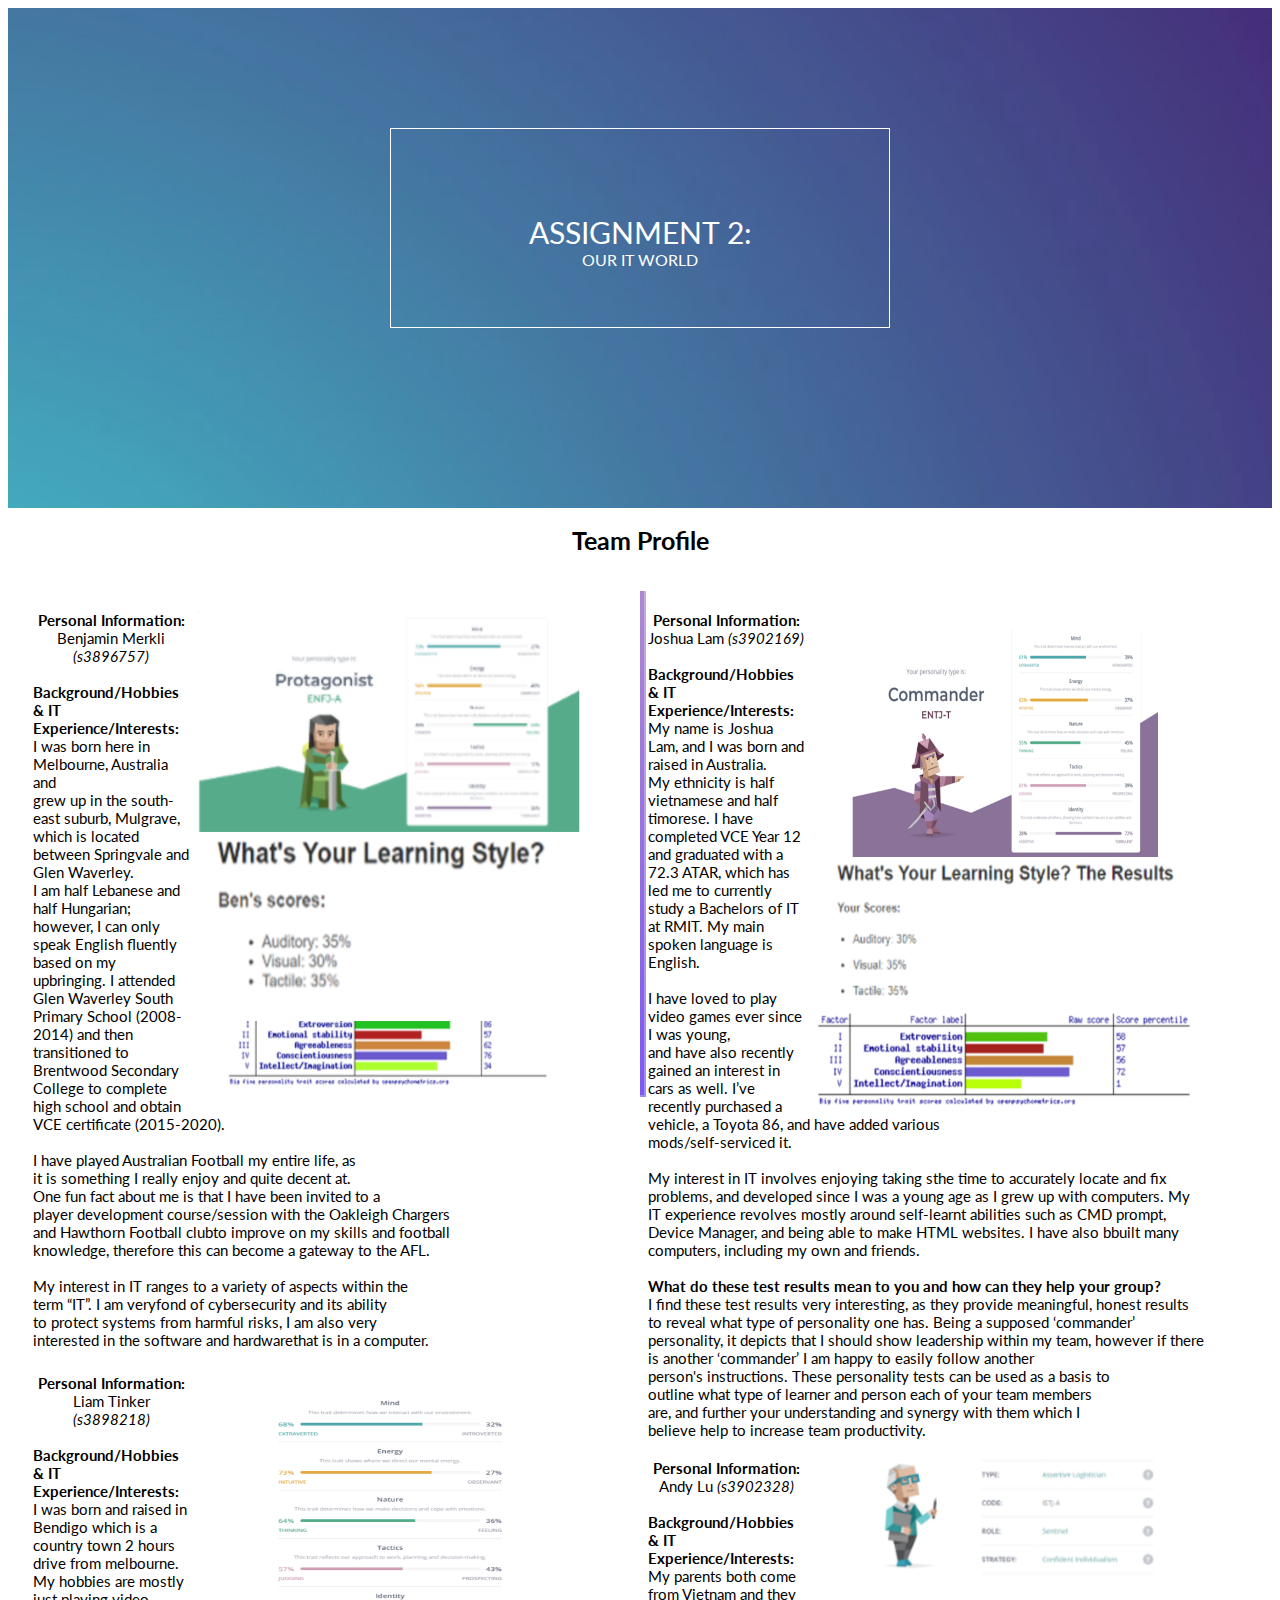
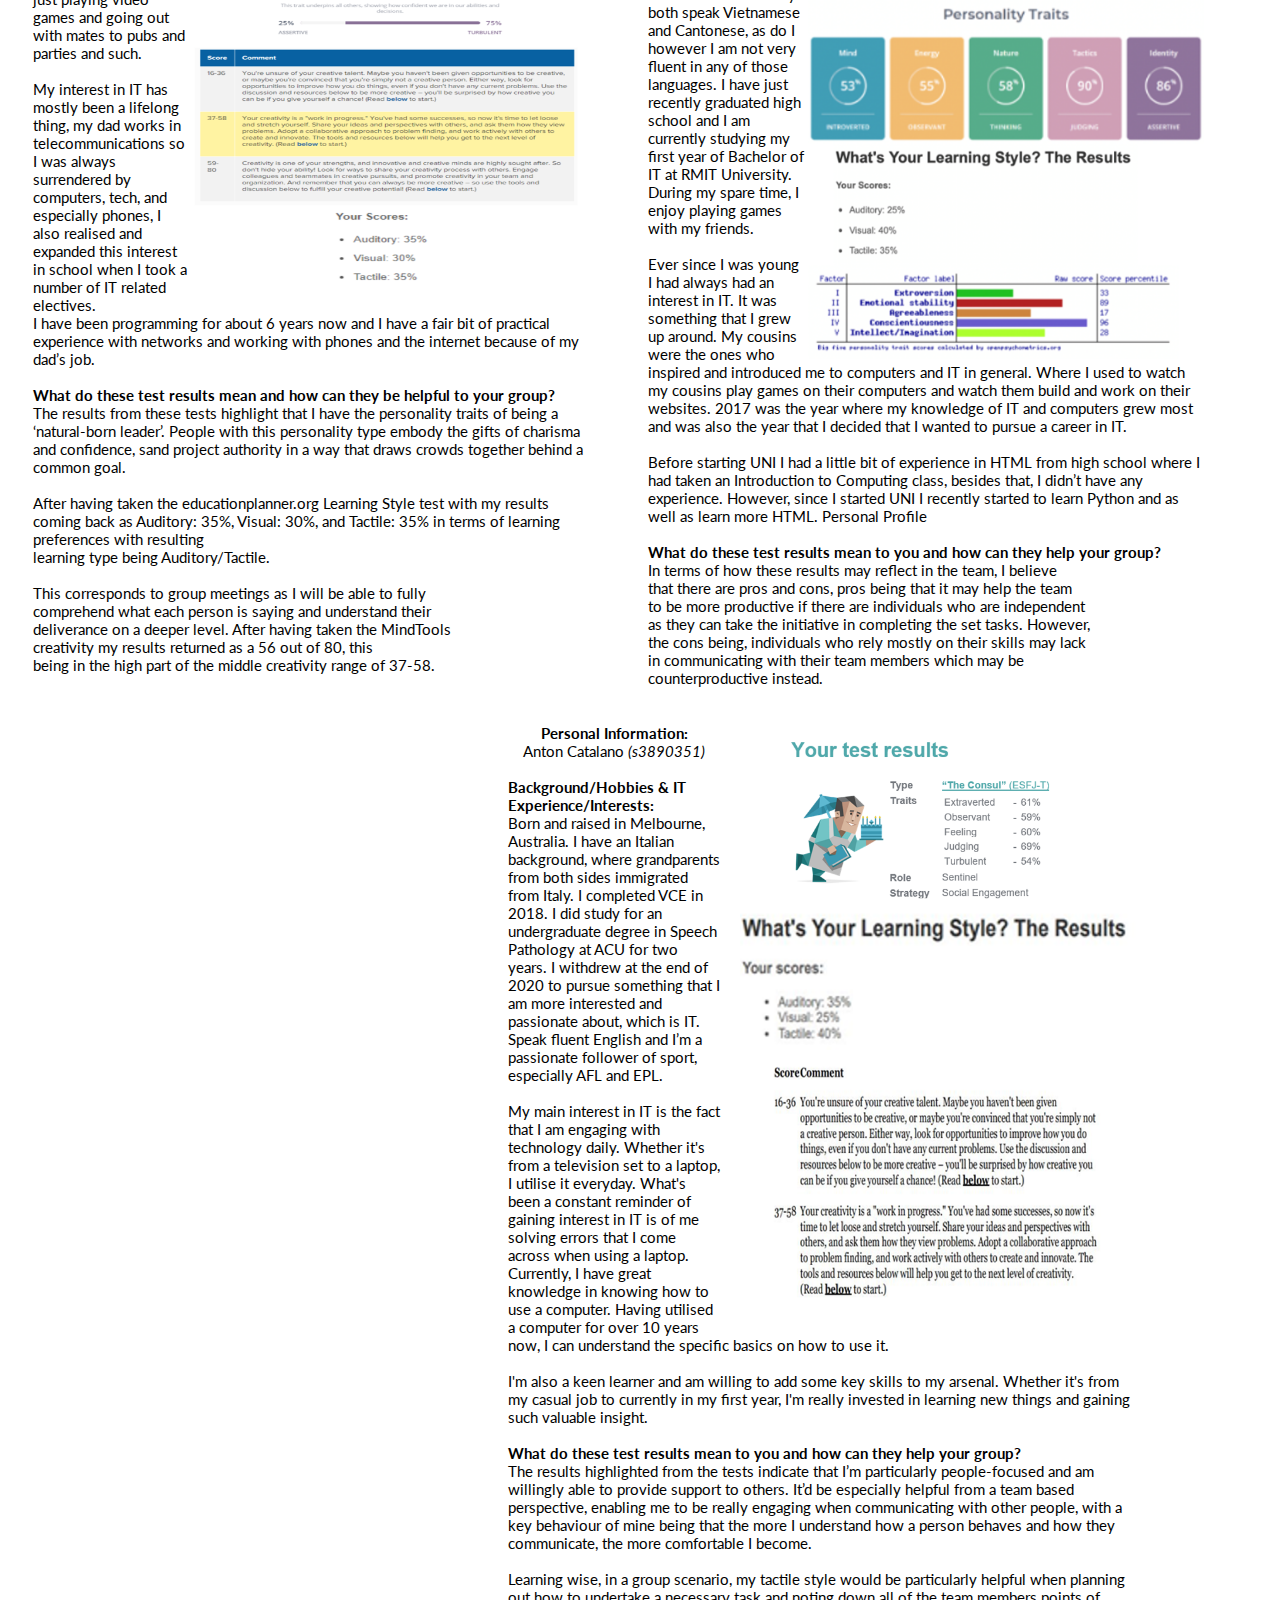
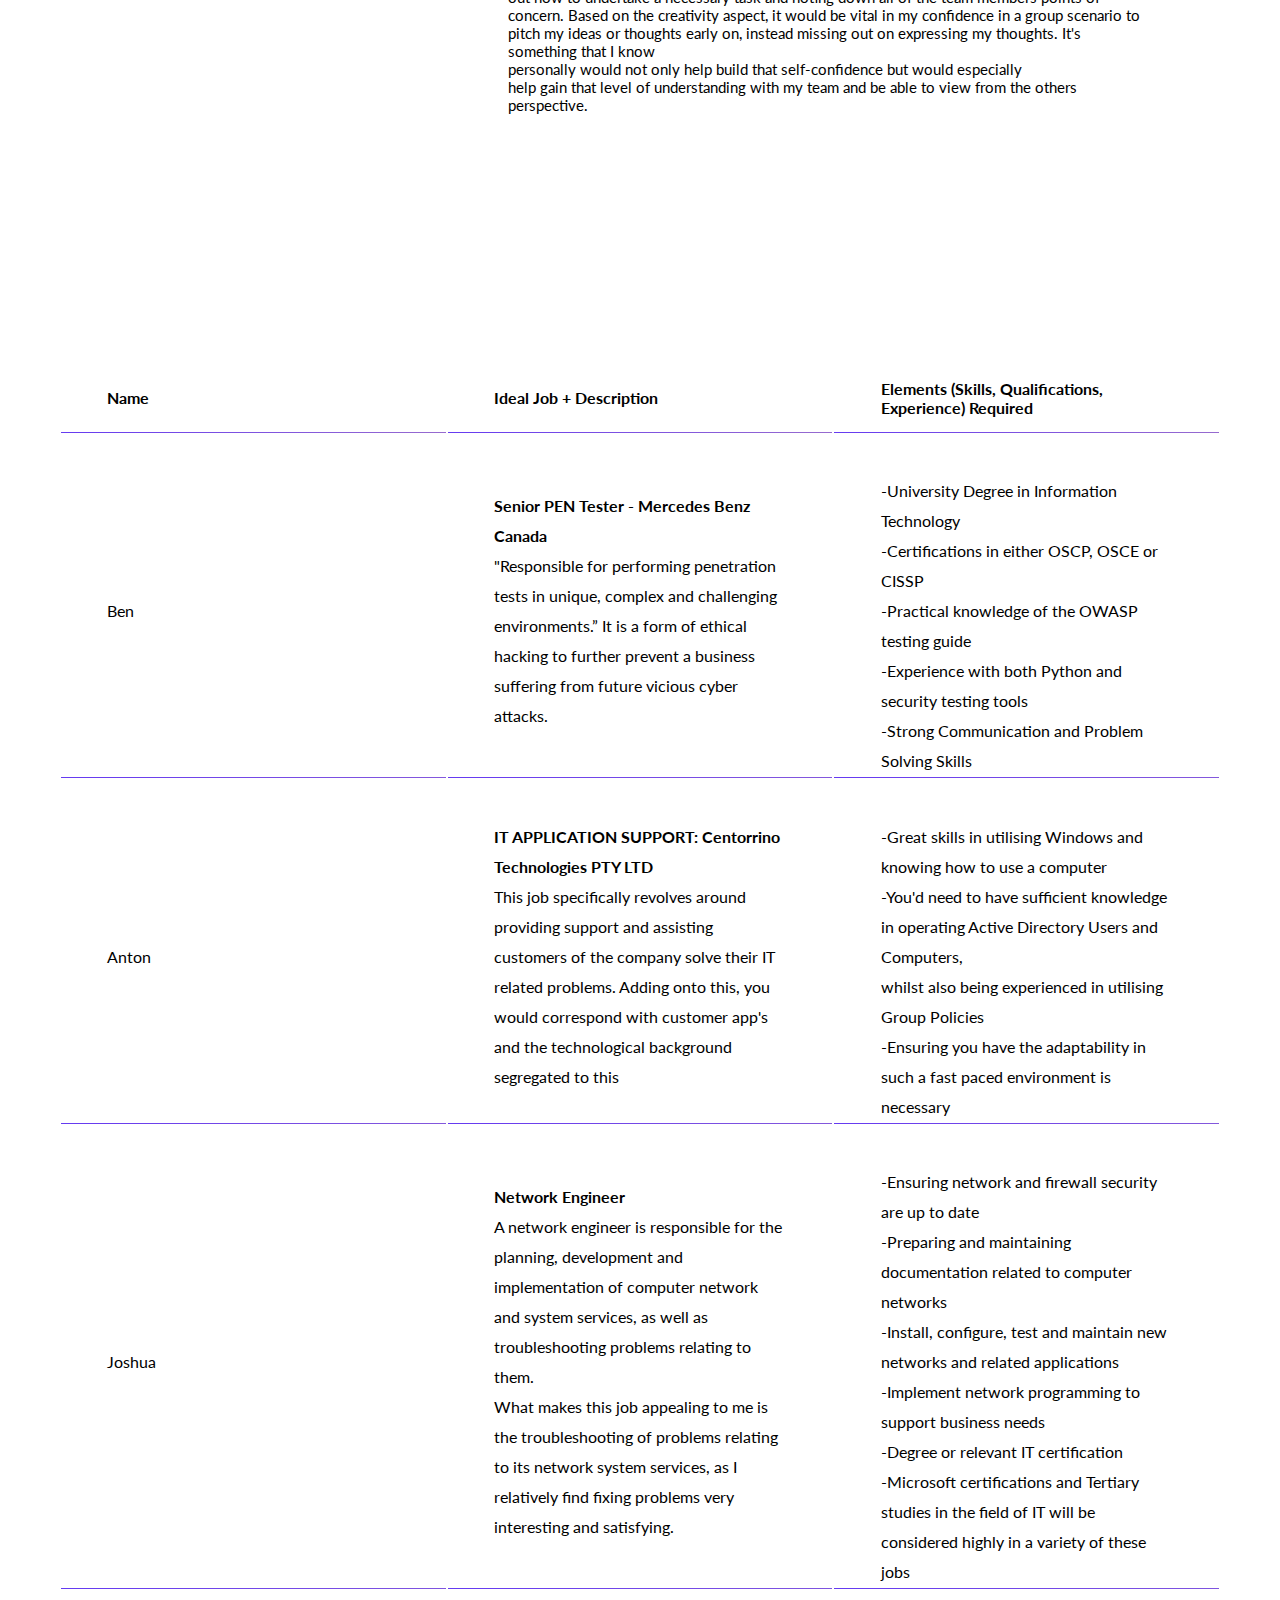
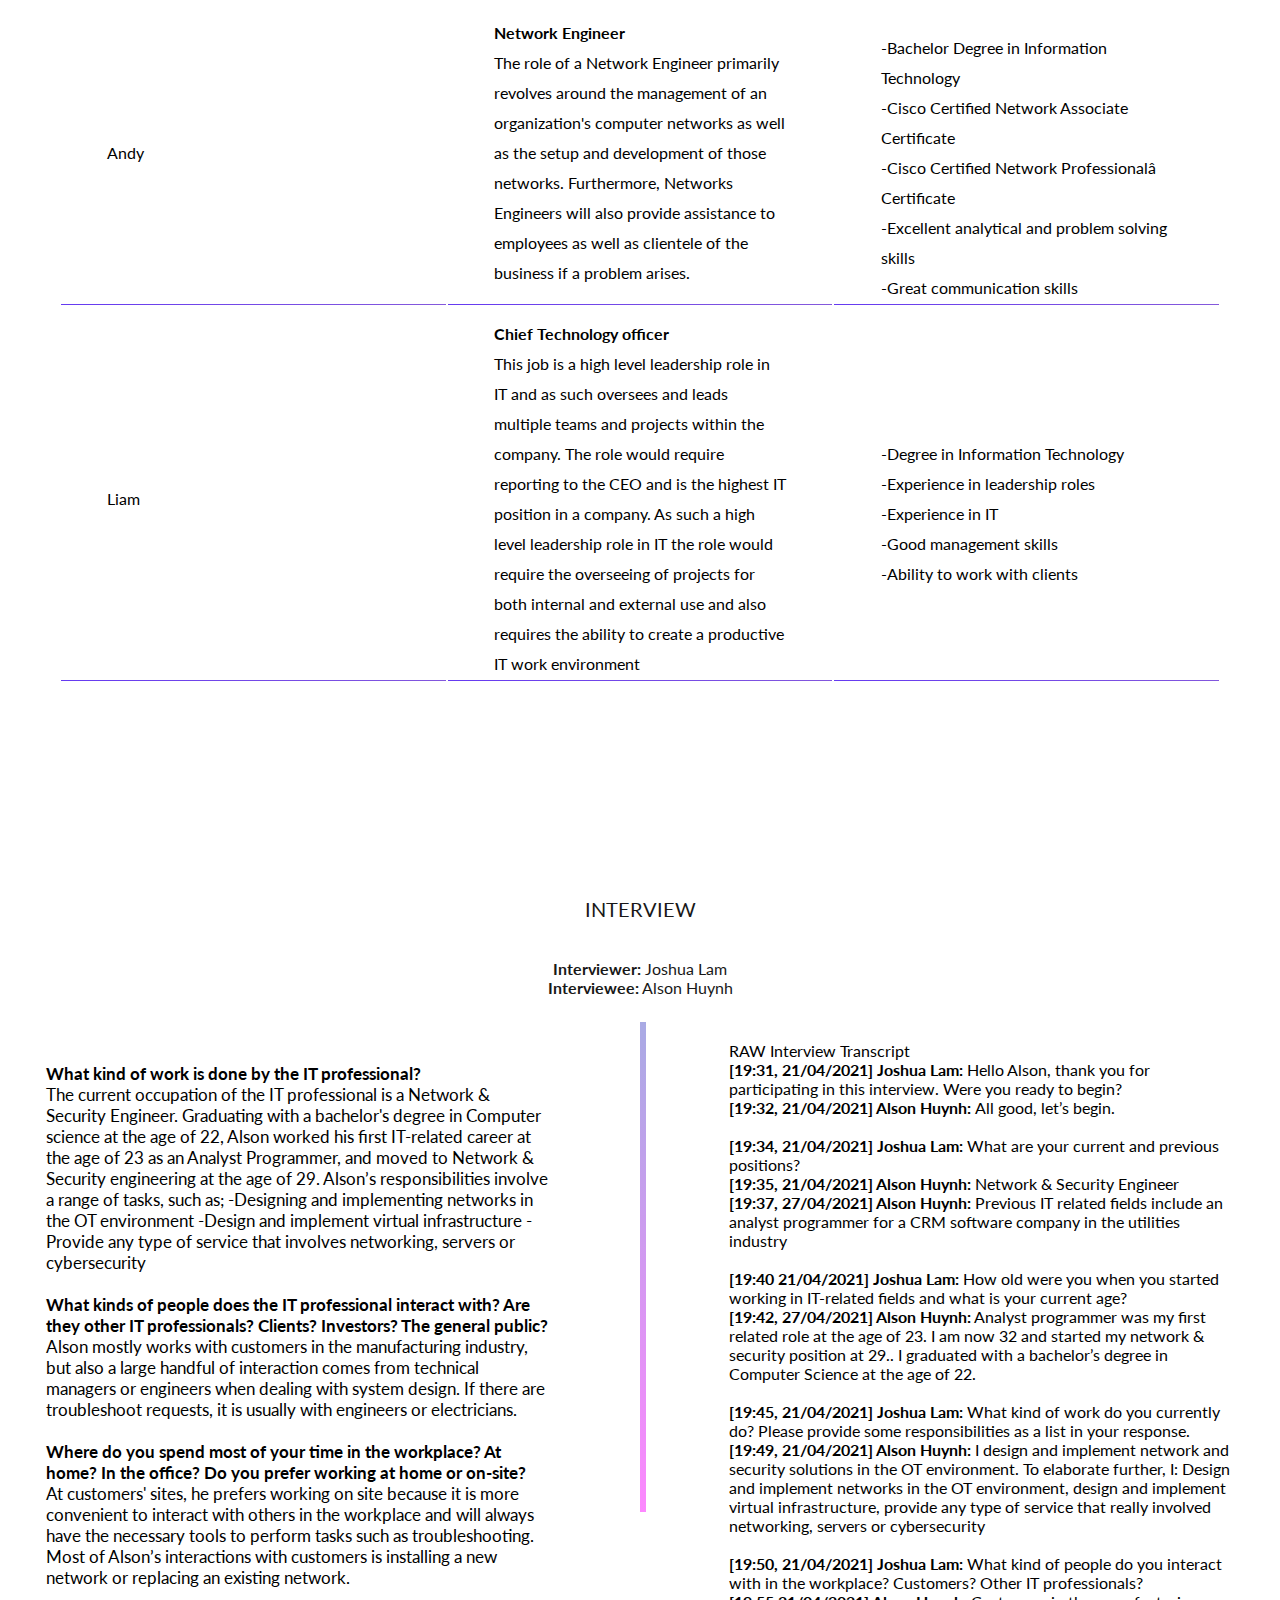
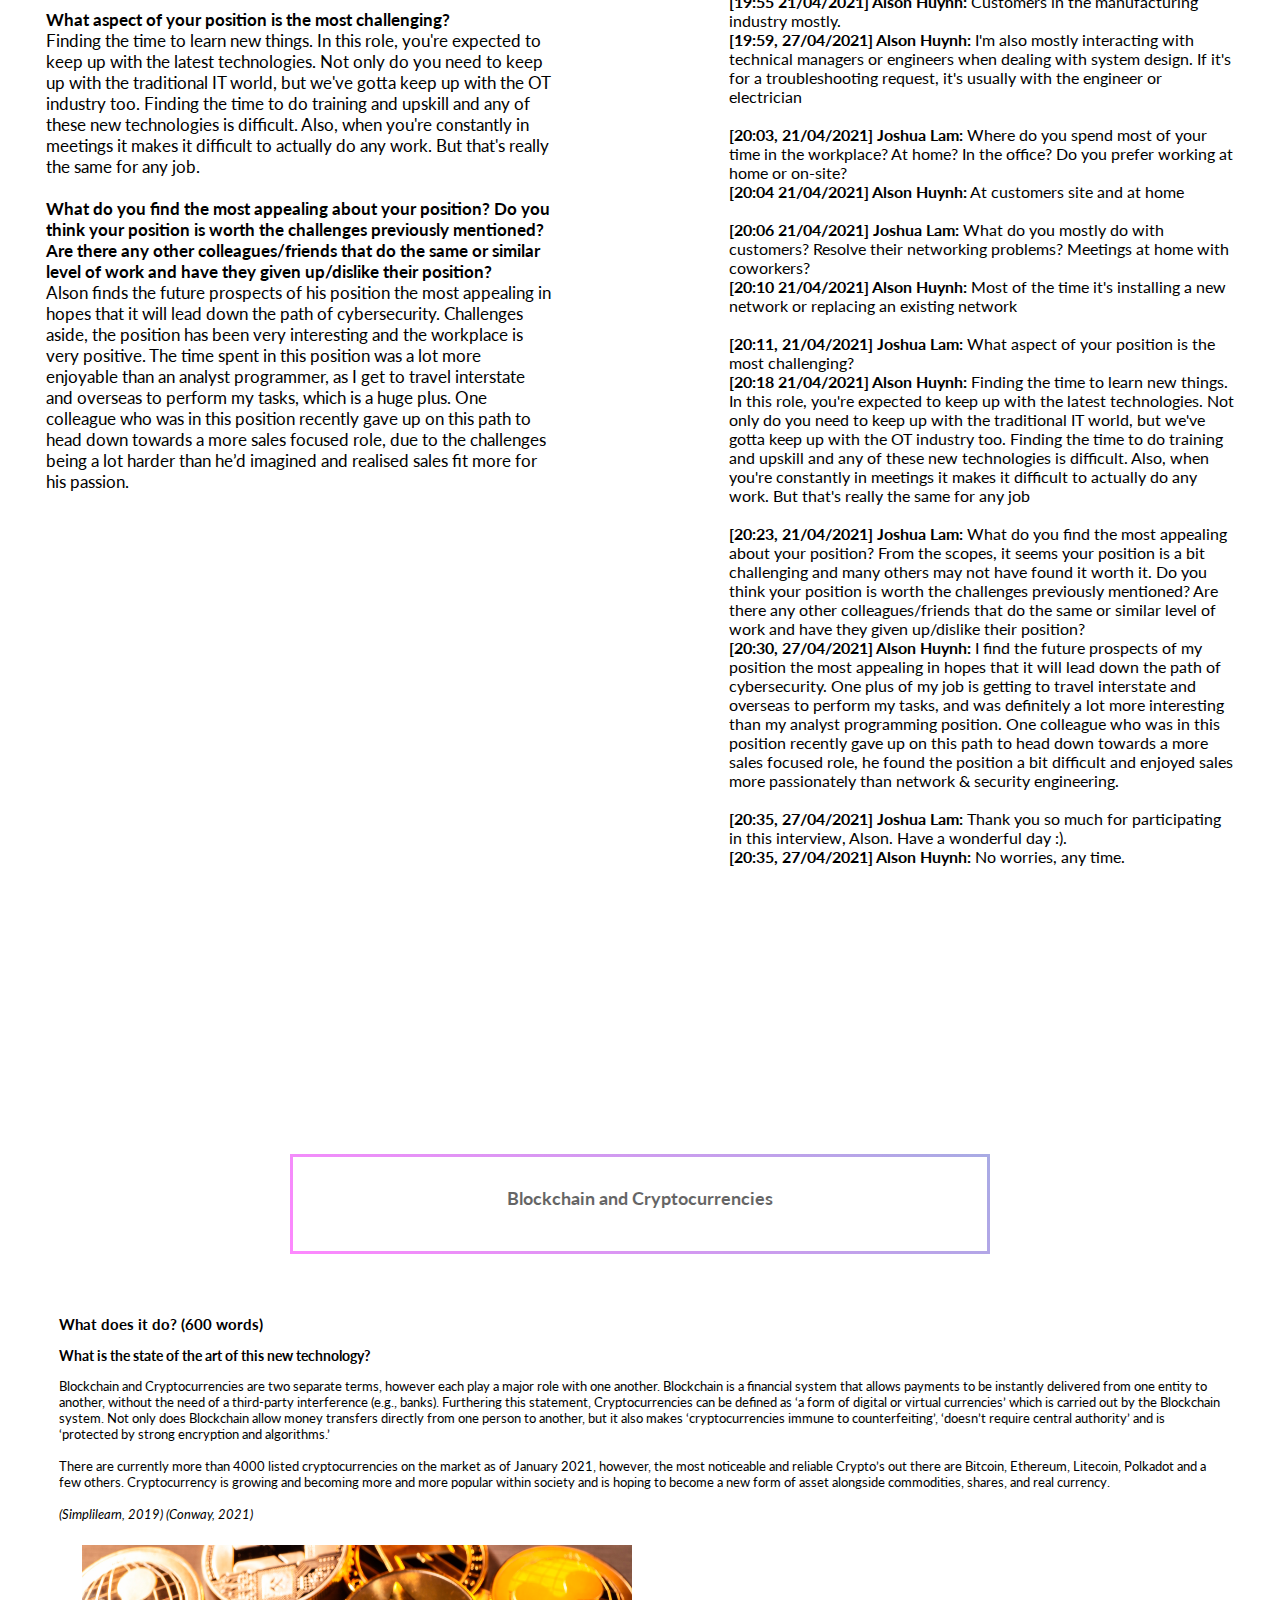
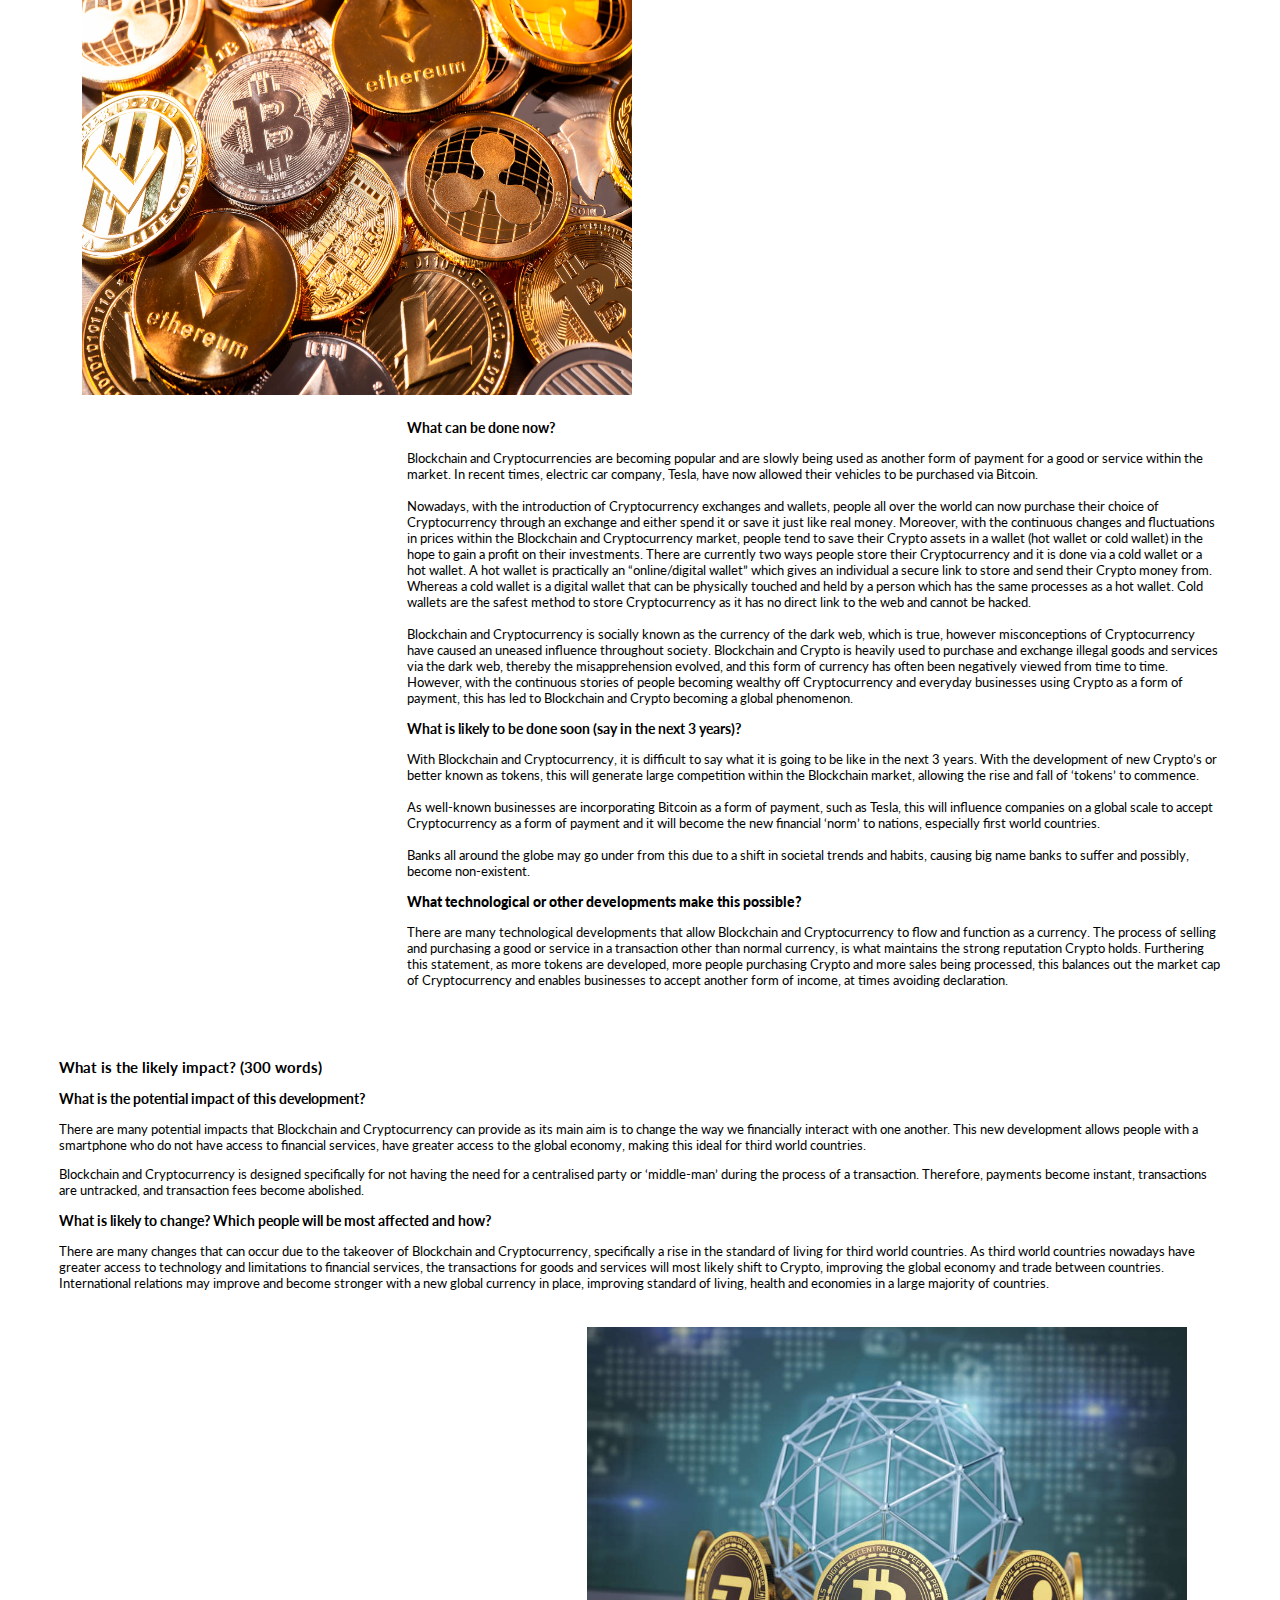
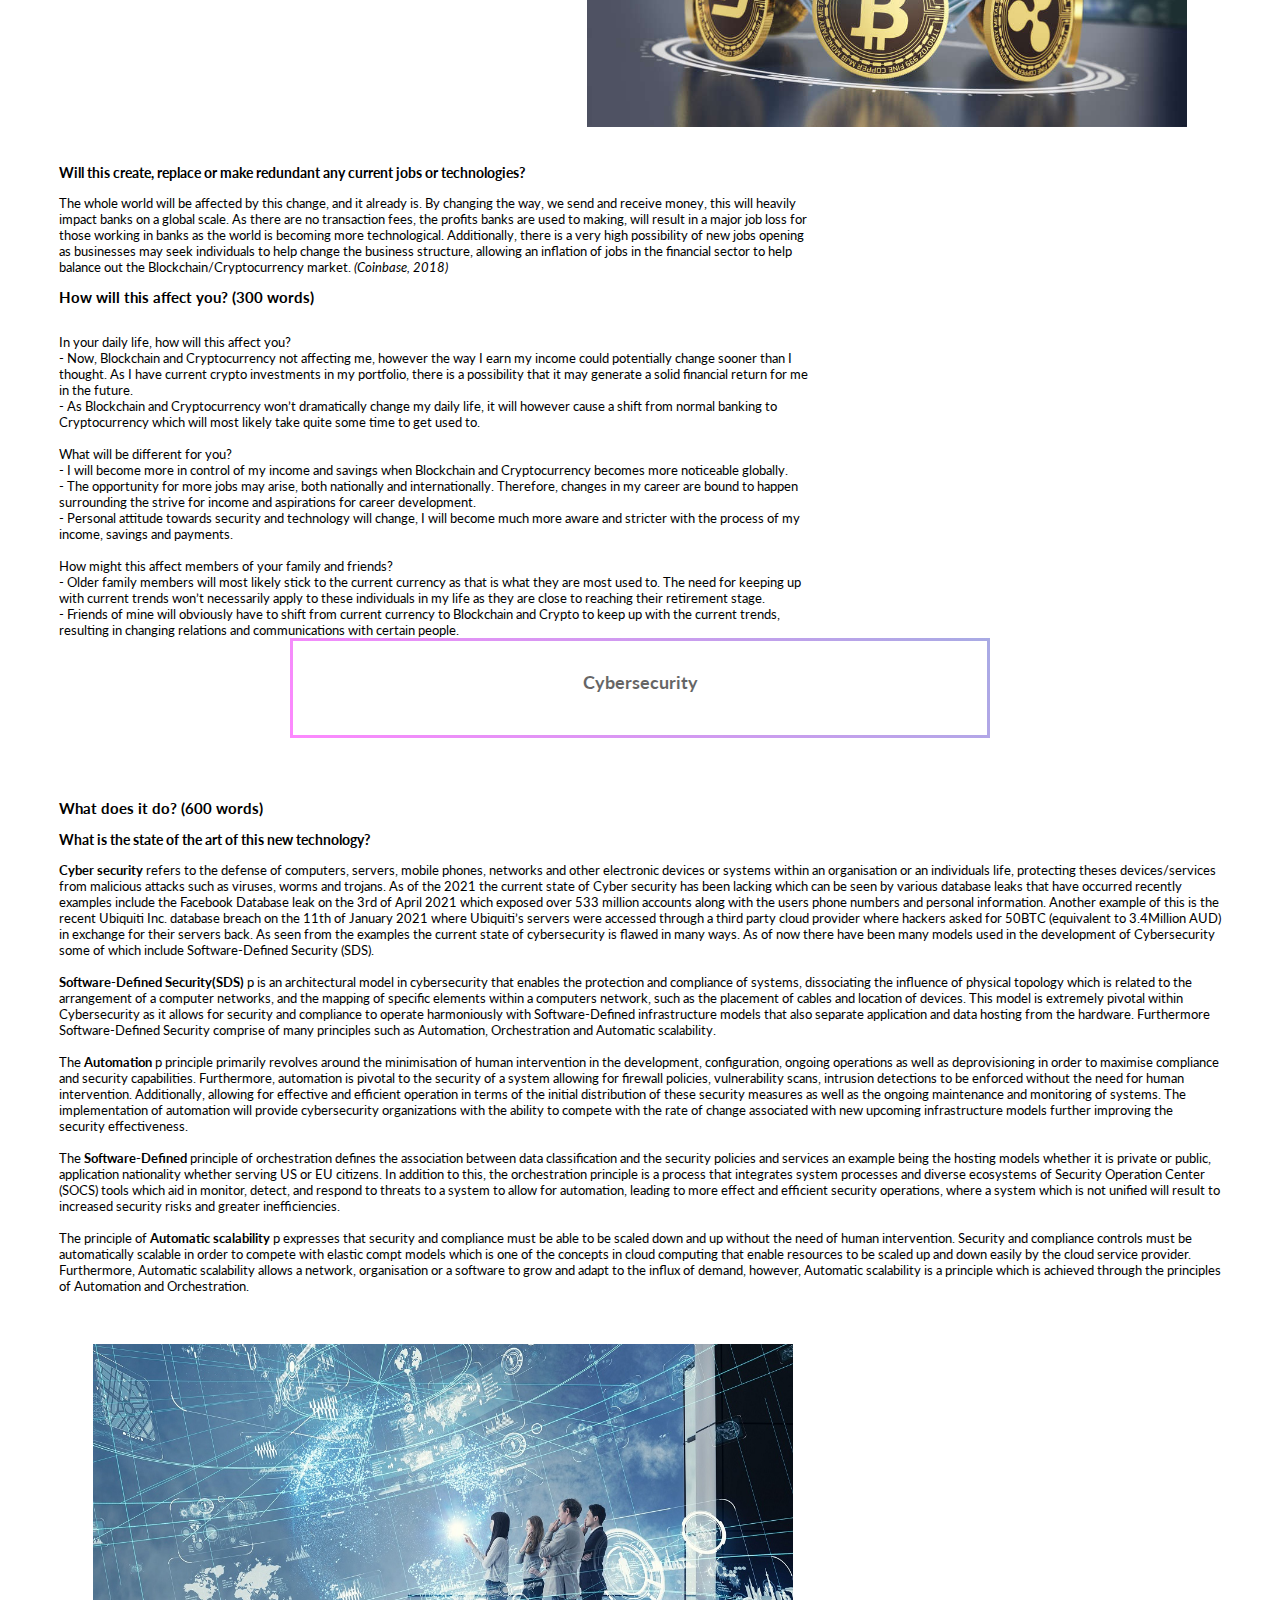
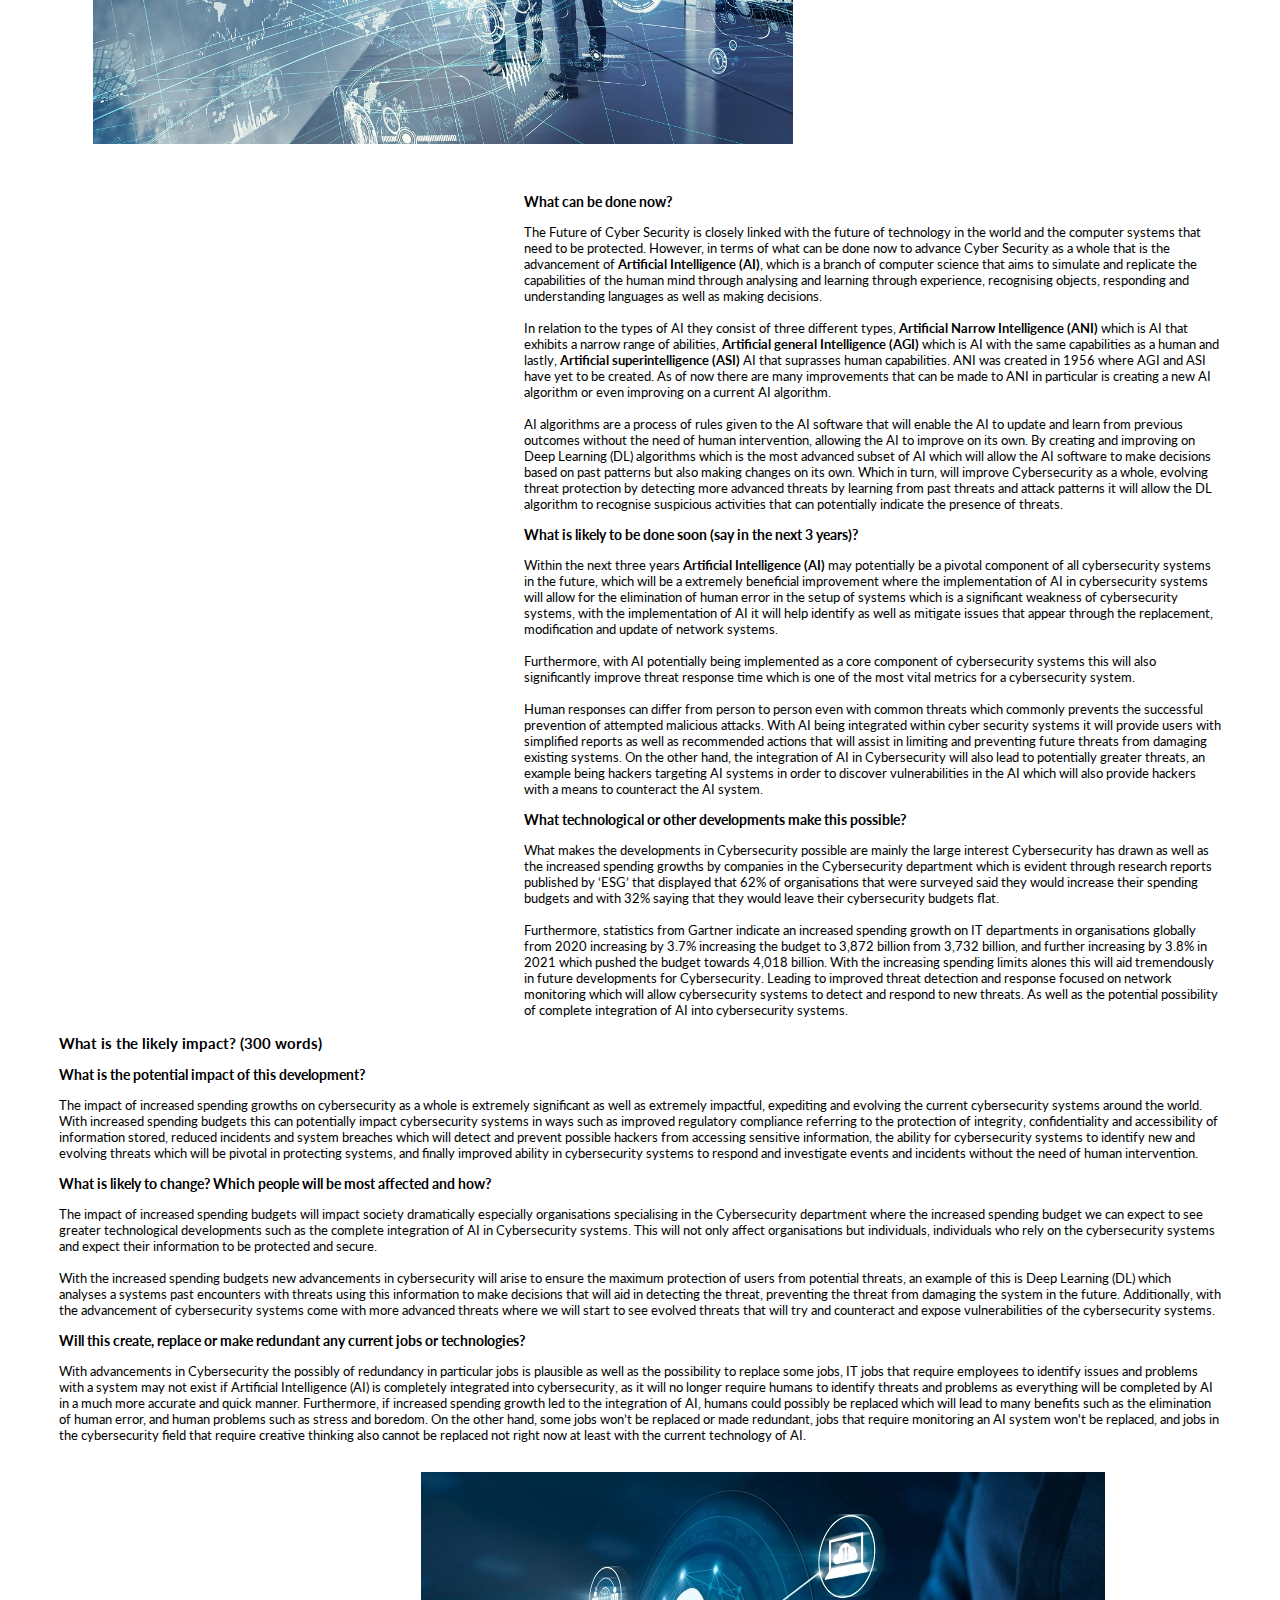
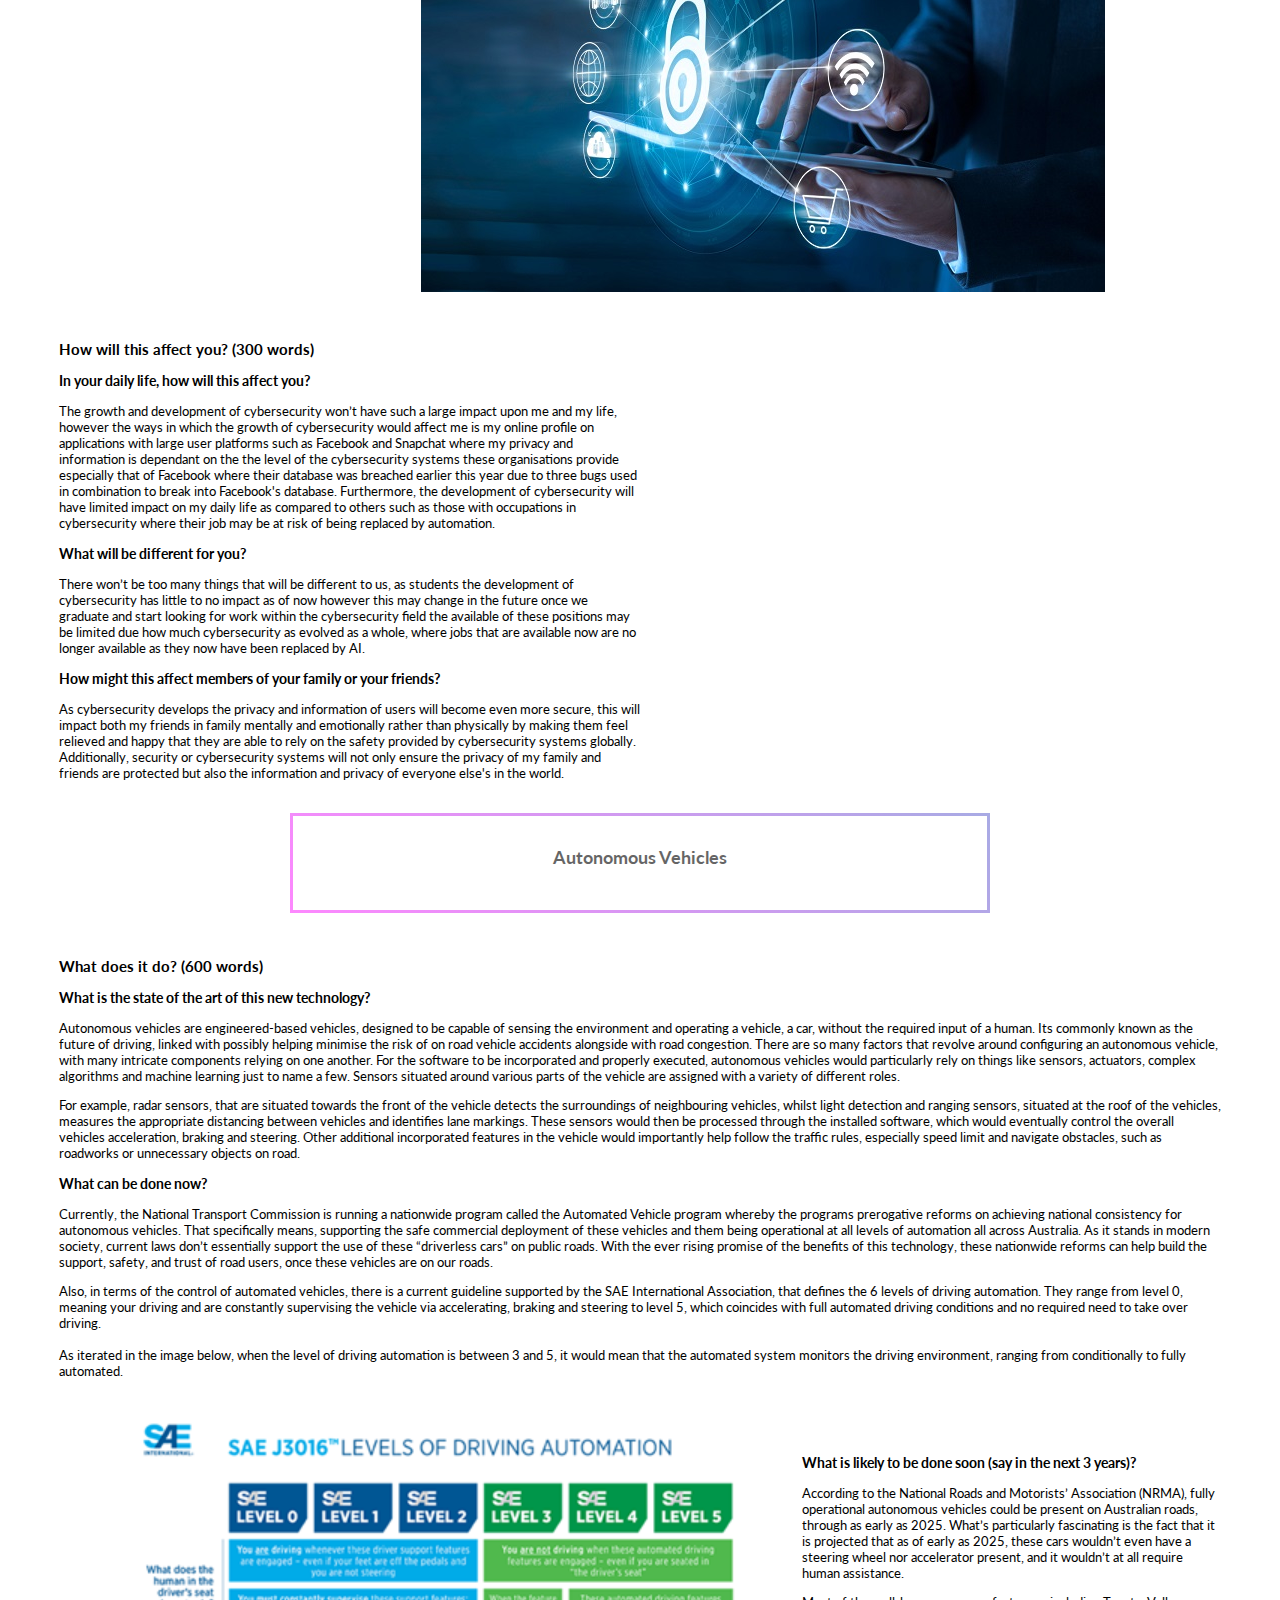
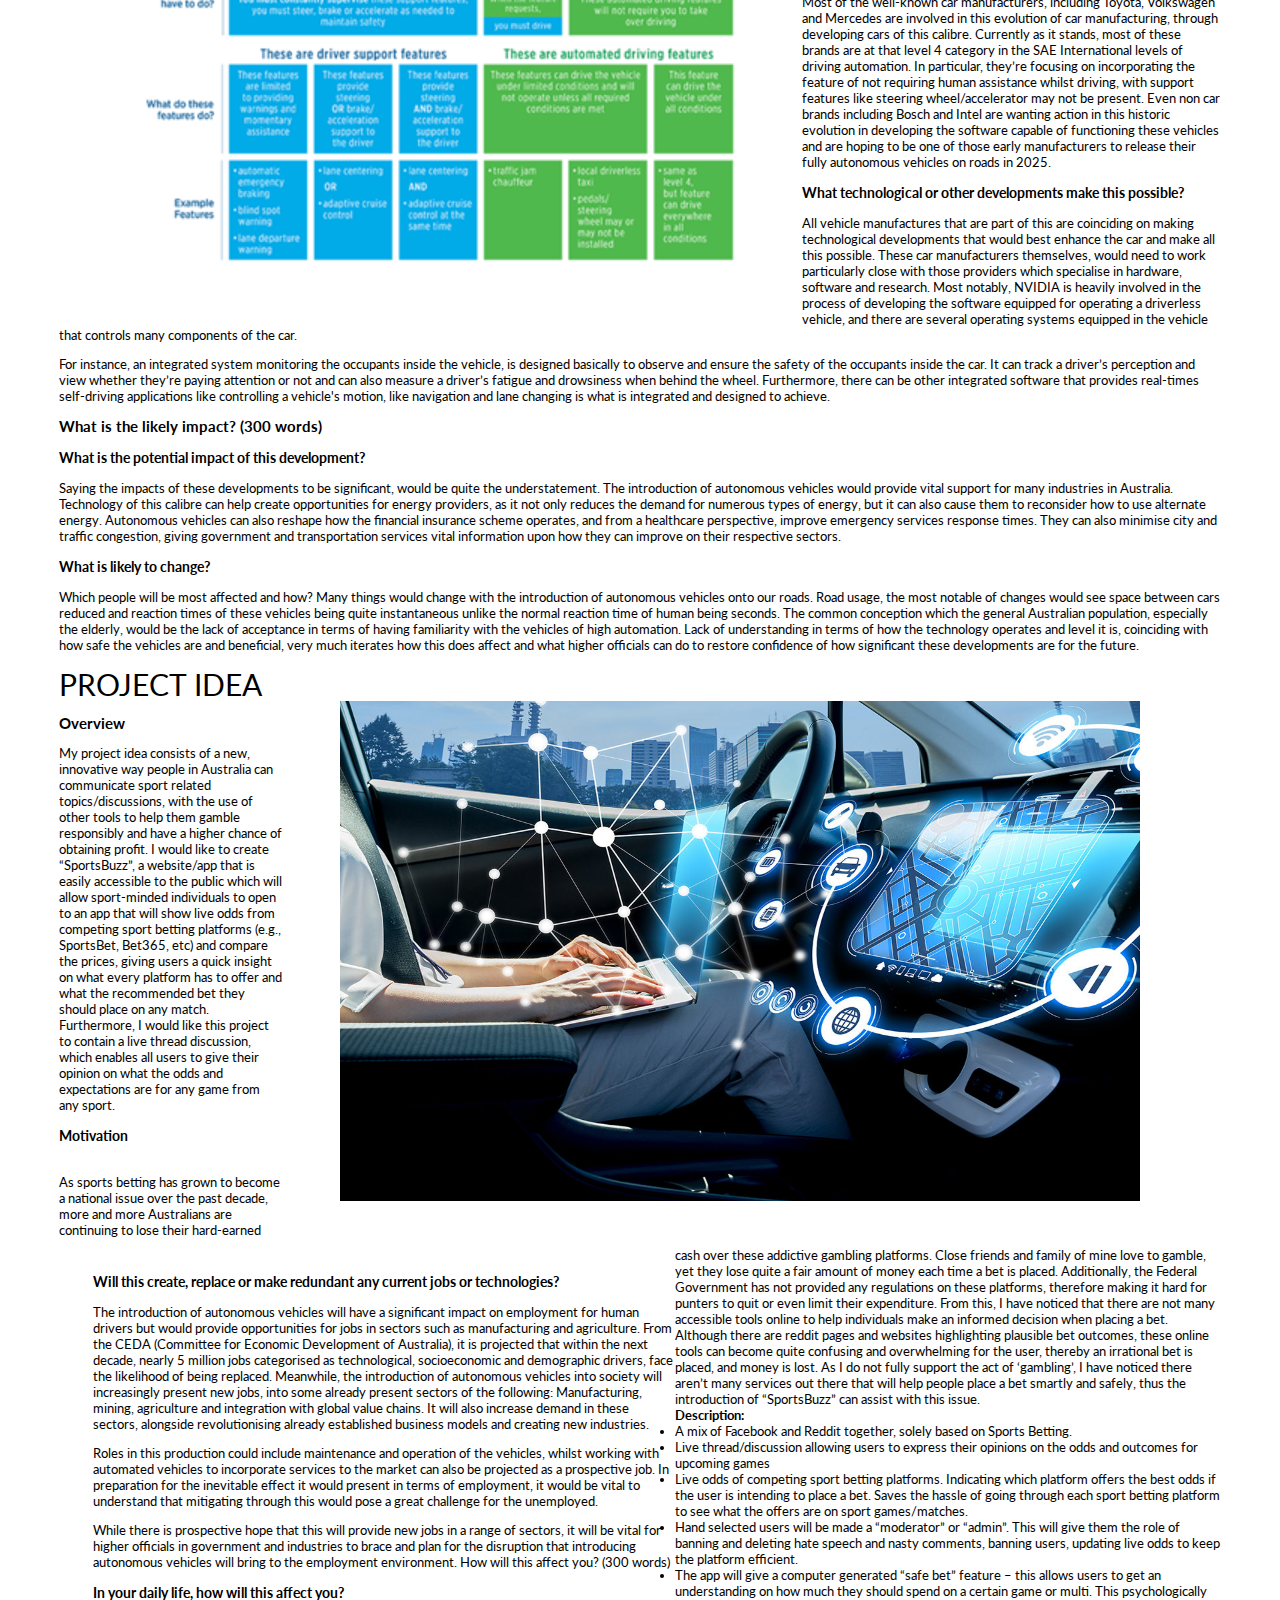
==== commit 679b507a: "Update index.html" ====
--- a/index.html
+++ b/index.html
@@ -547,8 +547,69 @@
 </div>
 </section>
 
-</div>
-
+<section class="background5">
+
+  <div class=bg5txt>
+    <span style="font-size:30px">PROJECT IDEA</span>
+  </div>
+</section>
+
+<section class="projectidea">
+          <div class="txt1">
+          <h2>Overview</h2>
+          My project idea consists of a new, innovative way people in Australia can communicate sport related topics/discussions, with the use of other tools to help them gamble responsibly and have a higher chance of obtaining profit. I would like to create “SportsBuzz”, a website/app that is easily accessible to the public which will allow sport-minded individuals to open to an app that will show live odds from competing sport betting platforms (e.g., SportsBet, Bet365, etc) and compare the prices, giving users a quick insight on what every platform has to offer and what the recommended bet they should place on any match.
+          Furthermore, I would like this project to contain a live thread discussion, which enables all users to give their opinion on what the odds and expectations are for any game from any sport.
+          <h3>Motivation</h3>
+          <br>As sports betting has grown to become a national issue over the past decade, more and more Australians are continuing to lose their hard-earned cash over these addictive gambling platforms. Close friends and family of mine love to gamble, yet they lose quite a fair amount of money each time a bet is placed. Additionally, the Federal Government has not provided any regulations on these platforms, therefore making it hard for punters to quit or even limit their expenditure. From this, I have noticed that there are not many accessible tools online to help individuals make an informed decision when placing a bet. Although there are reddit pages and websites highlighting plausible bet outcomes, these online tools can become quite confusing and overwhelming for the user, thereby an irrational bet is placed, and money is lost. As I do not fully support the act of ‘gambling’, I have noticed there aren’t many services out there that will help people place a bet smartly and safely, thus the introduction of “SportsBuzz” can assist with this issue.
+        </div>
+    <div class="txt2">
+          <b>Description:</b>
+    <br> <li>            A mix of Facebook and Reddit together, solely based on Sports Betting.
+    <br> <li>            Live thread/discussion allowing users to express their opinions on the odds and outcomes for upcoming games
+    <br>  <li>          Live odds of competing sport betting platforms. Indicating which platform offers the best odds if the user is intending to place a bet. Saves the hassle of going through each sport betting platform to see what the offers are on sport games/matches.
+    <br>    <li>          Hand selected users will be made a “moderator” or “admin”. This will give them the role of banning and deleting hate speech and nasty comments, banning users, updating live odds to keep the platform efficient.
+    <br>     <li>        The app will give a computer generated “safe bet” feature – this allows users to get an understanding on how much they should spend on a certain game or multi. This psychologically helps the user watch their spending whilst gambling.
+    <br>       <li>    Users can become friends with one another, post on discussion boards, comment on posts and privately message another user.
+    <br>             <li>The UI will be simple, modern and easy to navigate, as I want the application to be a tool for users to quickly use before placing an informed bet.
+    <br>          <li>    The platform will contain an in-app game called “SportsBuzz Tips”. This is where all registered users on the app can tip against one another and hold their own tipping competitions on selected sports.
+    <br>       <li>       Users must be 18 years of age or older to sign up and access all of the platform’s features. This can be done by submitting a form of ID during the registration process
+    <br>       <li>       Users under the age of 18 cannot access all content in the SportsBuzz app, however they can play the in-app game of “SportsBuzz” tips with other users.
+    <br>      <li>       The app/website will only be available within Australia. Therefore, making the users gain a sense of security and reliability when using the app and taking in the information provided.
+    <br>       <li>       The app/website will be free to use for all users with no hidden fees. Only listed within the Australian market (Australian App Store)
+      </div>
+      <div class="txt3">
+        <b>  Tools and Technologies</b>
+          <b>Software:</b>
+    <br>      -          Google trends (This is the ‘market-research’ phase of the development. This tool allows the developer to analyse the demands and constraints surrounding the app genre/topic)
+    <br>      -          Online mock- up websites (Any mock-up/design website will be applicable, gives the developer a deeper insight on what the interface will look like for the user).
+    <br>      -          Origami Studio (a tool for designing modern user interfaces)
+    <br>      -          HTML/CSS required (needed for the websites development)
+    <br><br>    <b>  Hardware:</b>
+    <br>      -          Hand drawn mock-ups
+    <br>      -          Printers
+    <br>      -          Speakers
+    <br>      -          USB/HDD
+
+    <br><br>     <b> Other Equipment:</b>
+    <br>      -          Stationary (Pens, Pencils, etc)
+    <br><br>      <b>Skills Required:</b>
+    <br>      -          Basic HTML/CSS coding skills will be required for the website’s development
+    <br>      -          Open-mindedness and creativity is a must!
+    <br>      -          Quick problem-solving skills
+    <br>      -          Basic computer knowledge (files, chrome, word, etc)
+    <br>      -          As the app/website is sports based, a strong background knowledge in sports would be an additional bonus.
+          Finding the skills with the software and hardware would not be too hard as basic HTML/CSS knowledge is easy to pick up on and will be required for the project.
+              </div>
+<div class="txt4">
+        <h3>  Outcome </h3>
+          If the project is successful, the outcome will be a fully functional app/website that will be free to download for all Australians. The program will allow users to view live odds of competing sport betting platforms, access to a large range of discussions/forums and other tools to help users make an informed decision before placing a bet.
+          The original problem of Australian punters losing their money will decrease as they have the access to live discussions and opinions of upcoming sporting events, gaining a deeper understanding of what the outcome may be, thereby decreasing their chances of losing.
+          Without this new development, Australian punters are unaware of what their winning chances are when placing a bet. Therefore, providing a free service will positively impact all punters by giving all users a deep insight into what the odds may be and gaining information from other punters who may be more knowledgeable in certain sports. It is a collaborative tool. The more people involved, the better the outcome
+</div>
+
+
+
+</section>
 
 </body>
 </div>
--- a/css/main.css
+++ b/css/main.css
@@ -325,6 +325,33 @@
     font-size: 14px;
     font-family: "Lato", sans-serif;
   }
+
+    /*Crypto section */
+      .crypto1png {
+        float: left;
+        width: 550px;
+        height: 450px;
+        padding: 2% 3px 10px 2%;
+      }
+        .cryptotxt1 {
+          width: 70%;
+          float:right;
+          padding-bottom: 6%;
+        }
+          .cryptotxt2 {
+            clear: both;
+          }
+            .cryptotxt3 {
+              float: left;
+              width: 65%;
+            }
+            .crypto2jpg {
+              height: 400px;
+              width: 600px;
+              padding: 2% 3% 2%;
+              float: right;
+            }
+
       /* Cyber Security Section */
             .cyber1 {
               float: right;
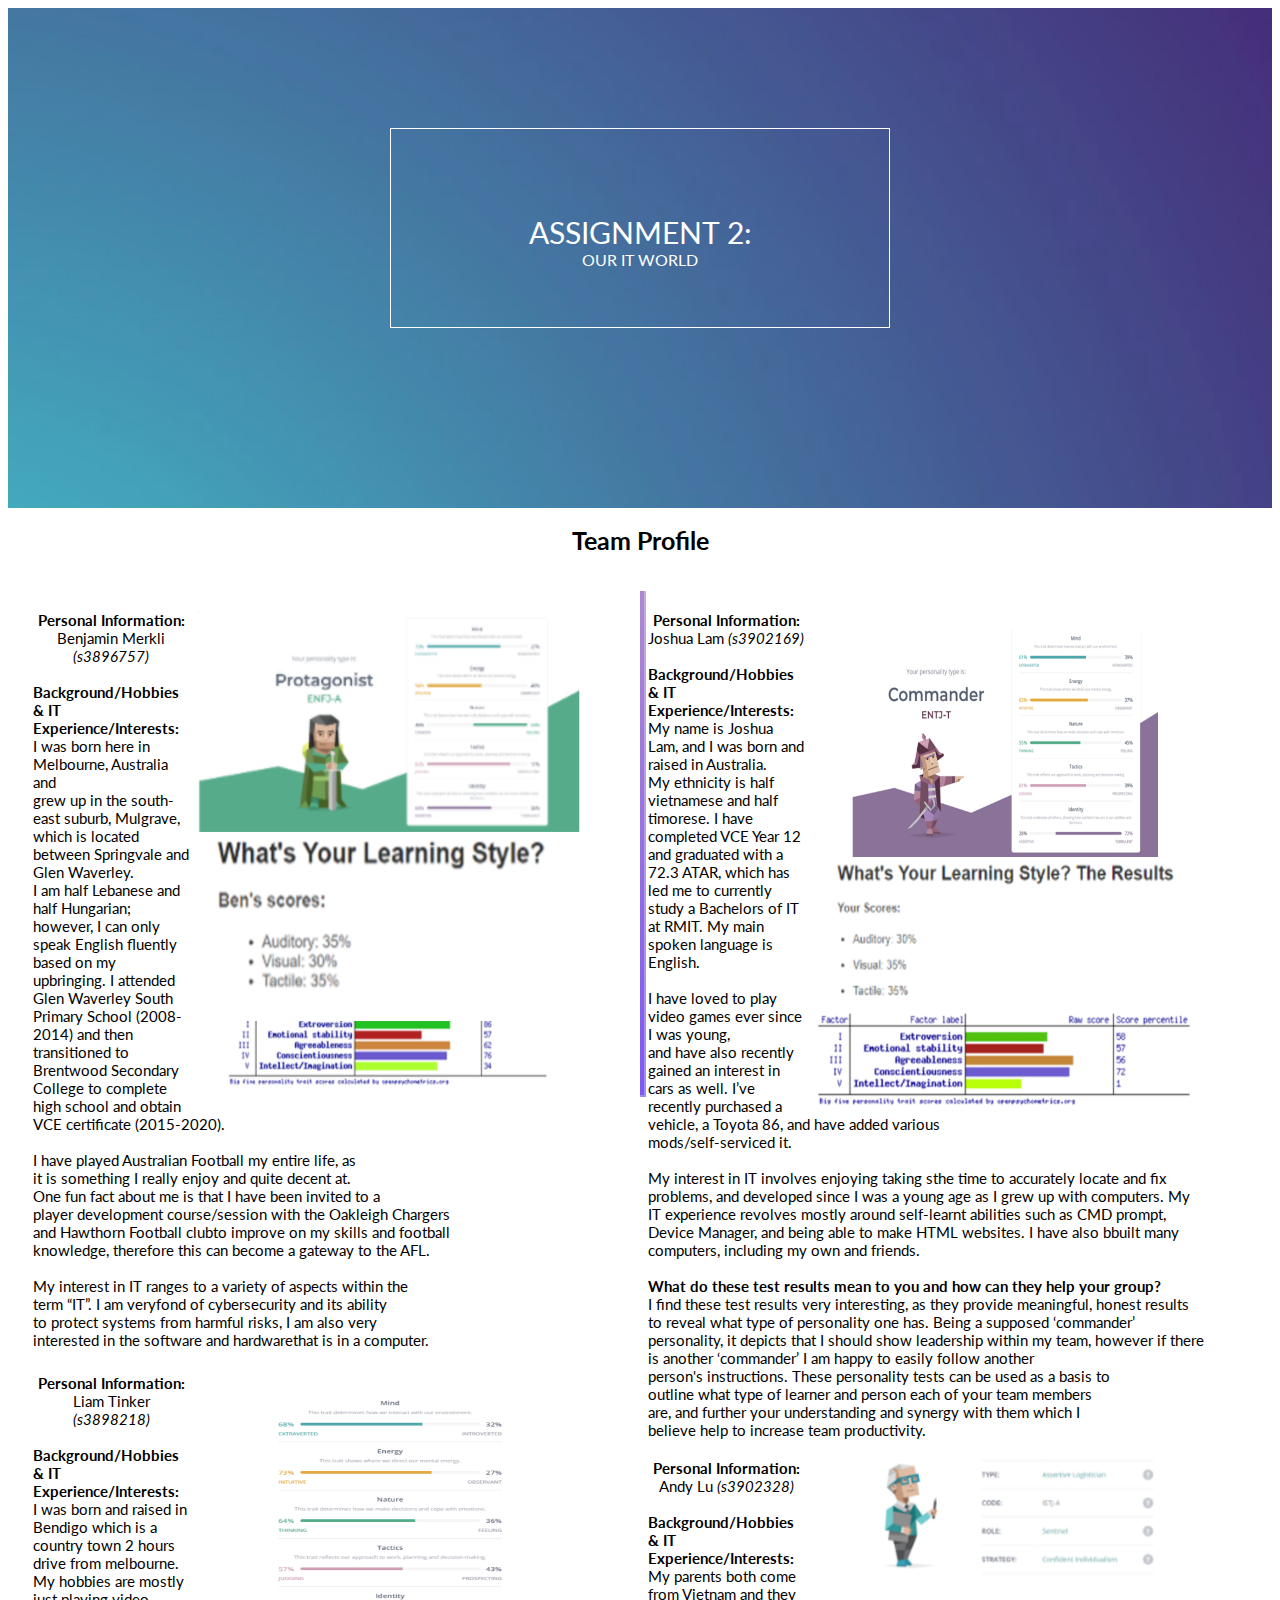
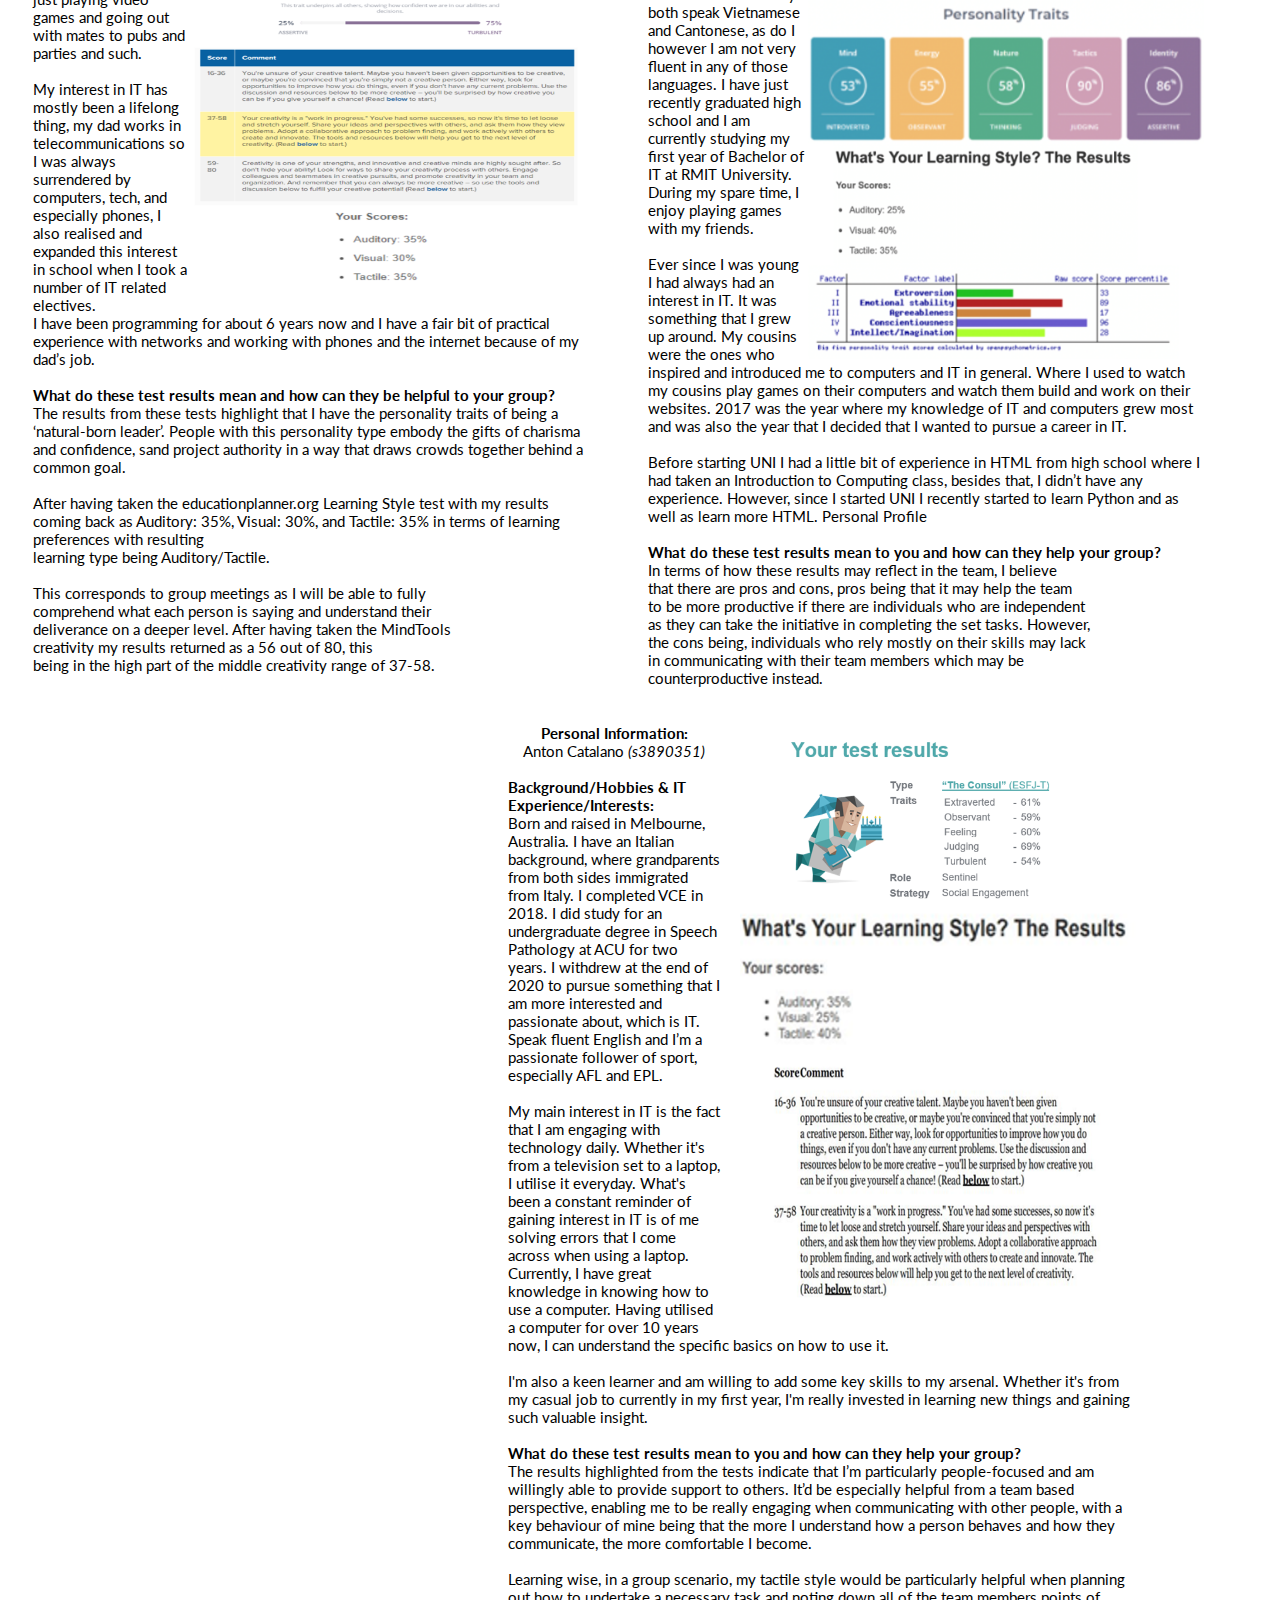
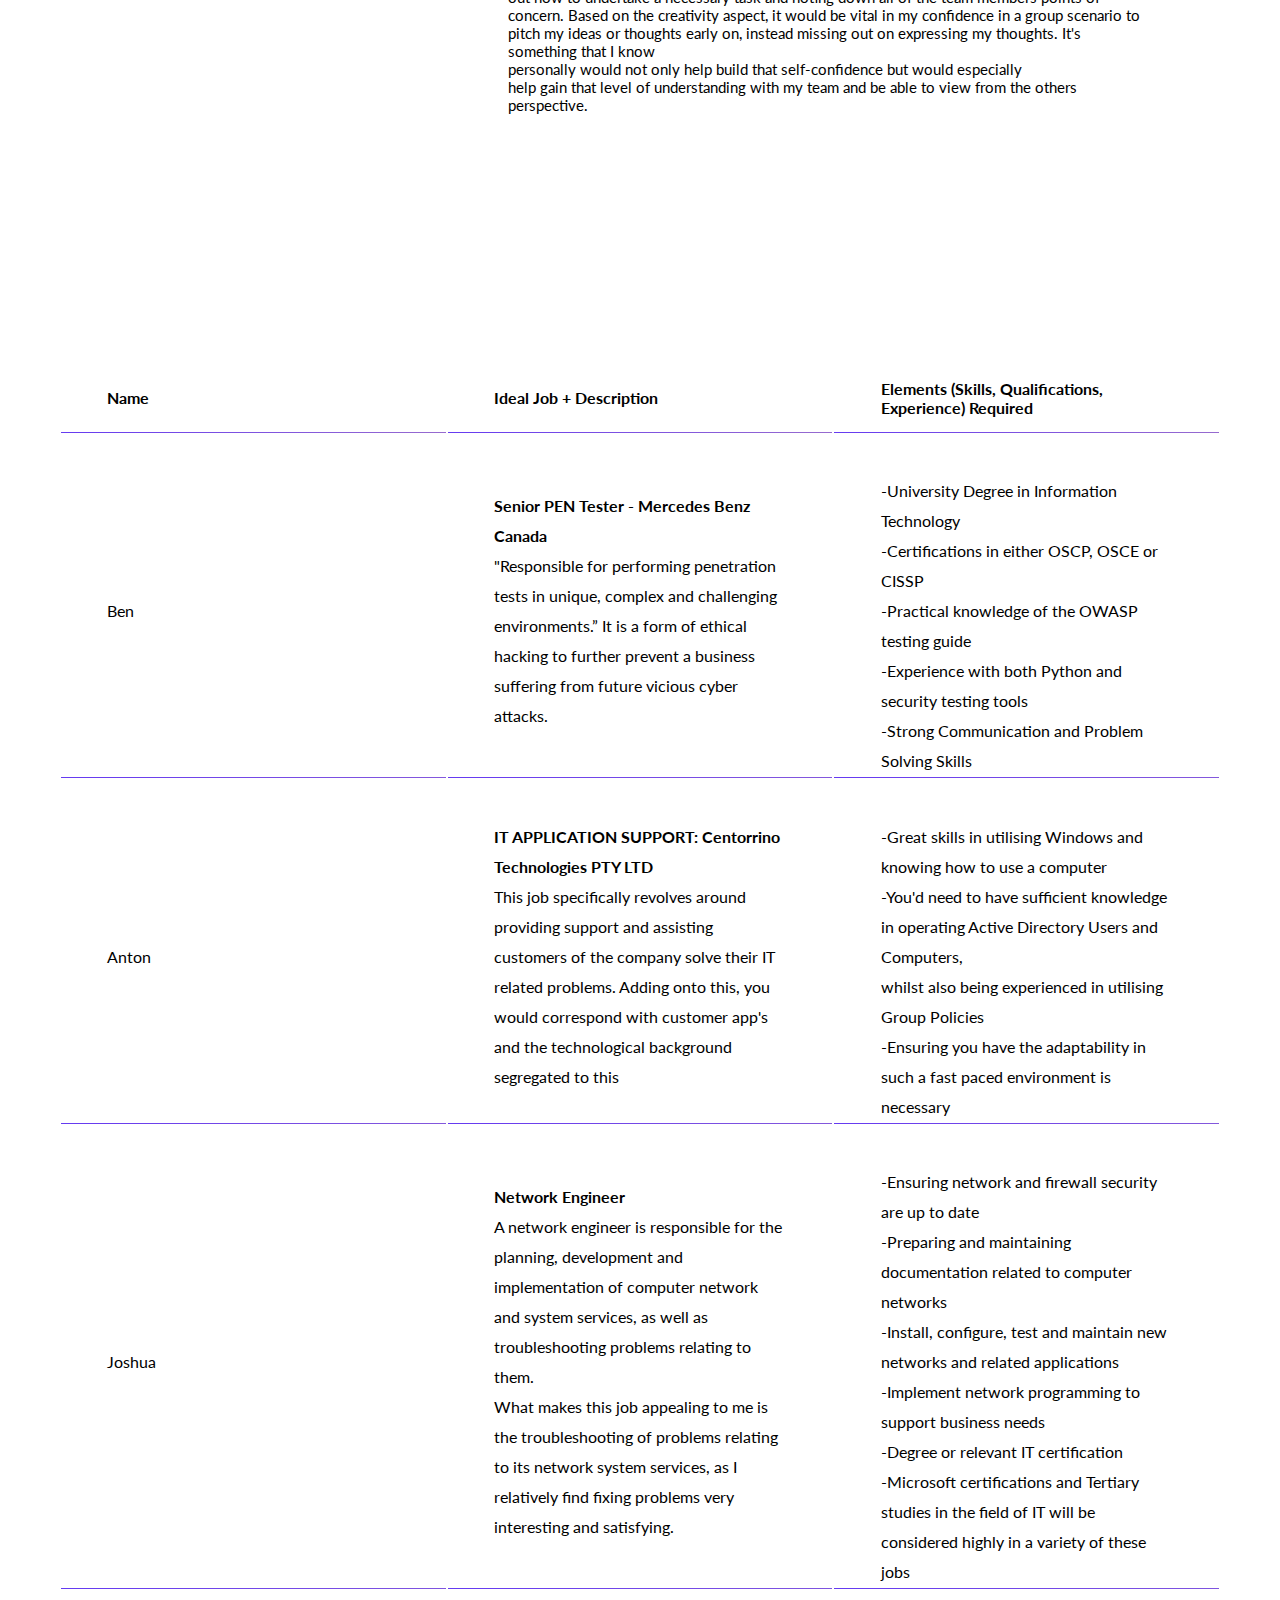
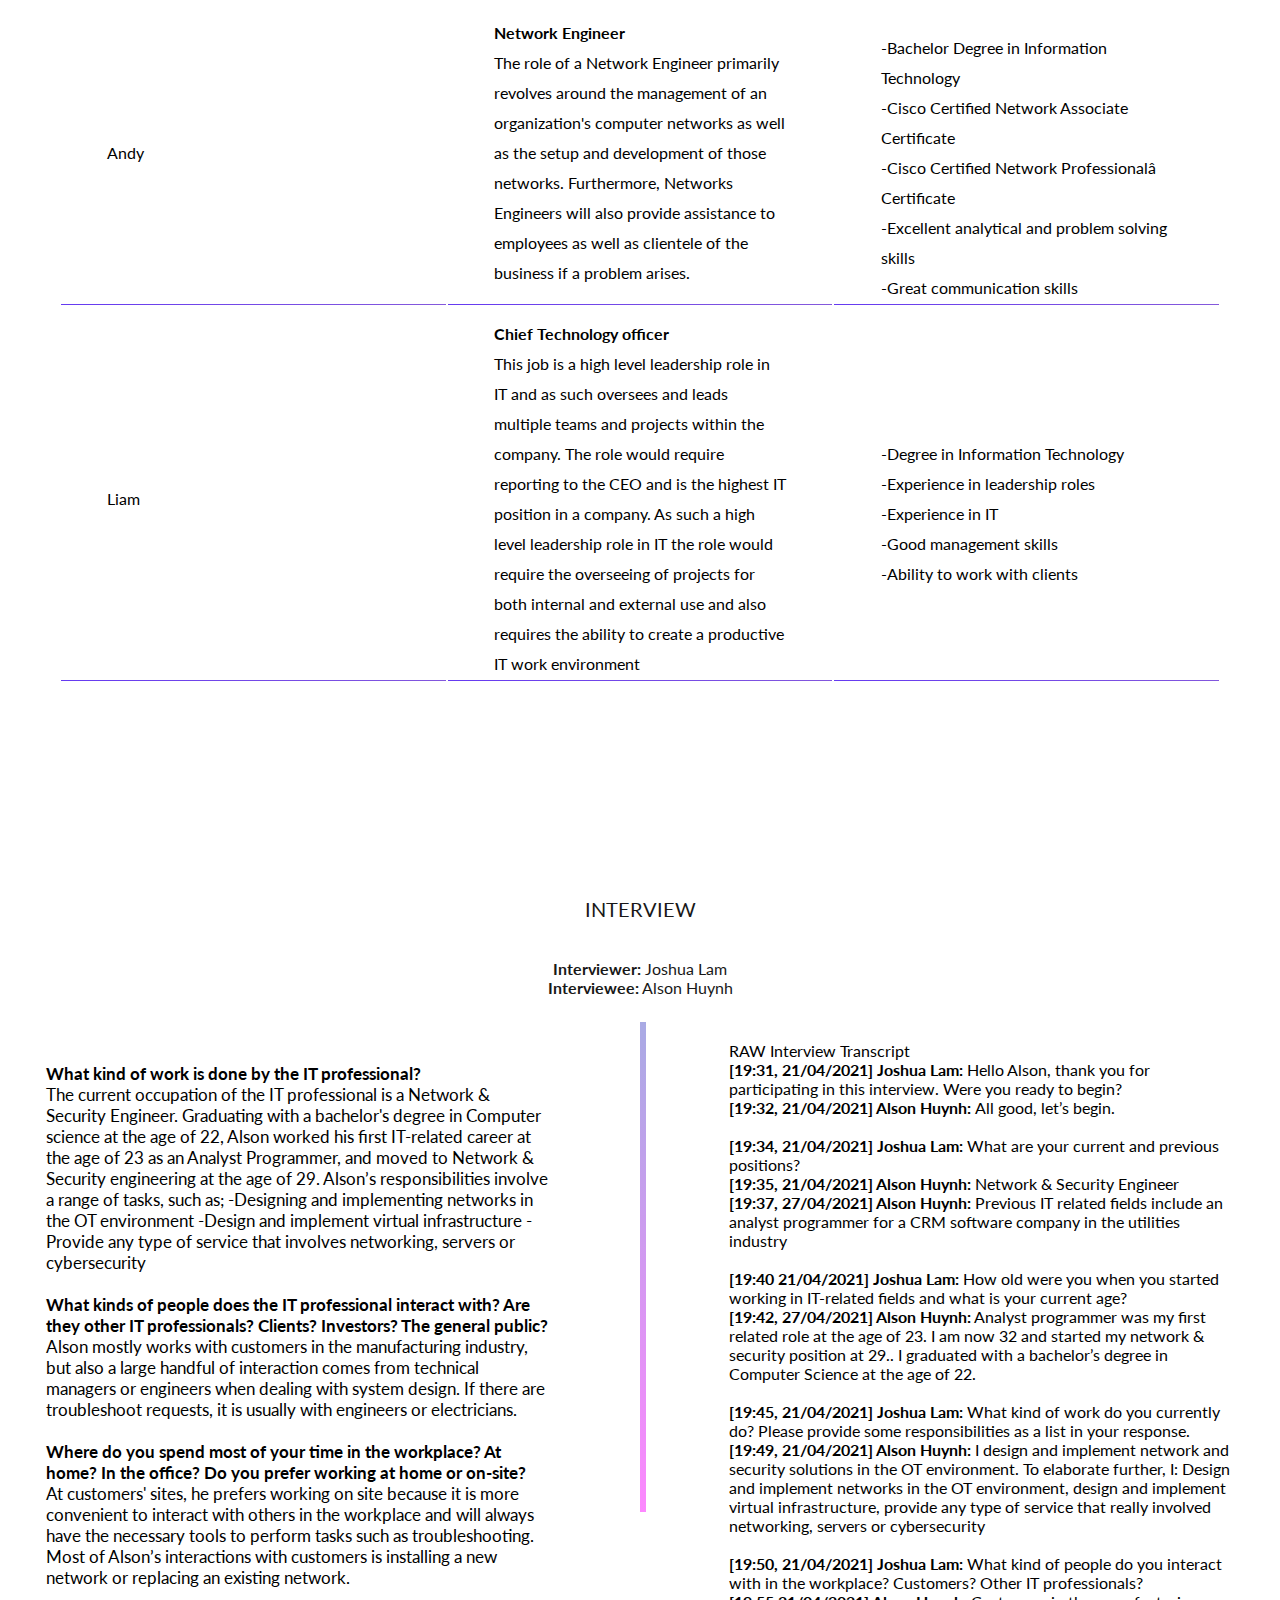
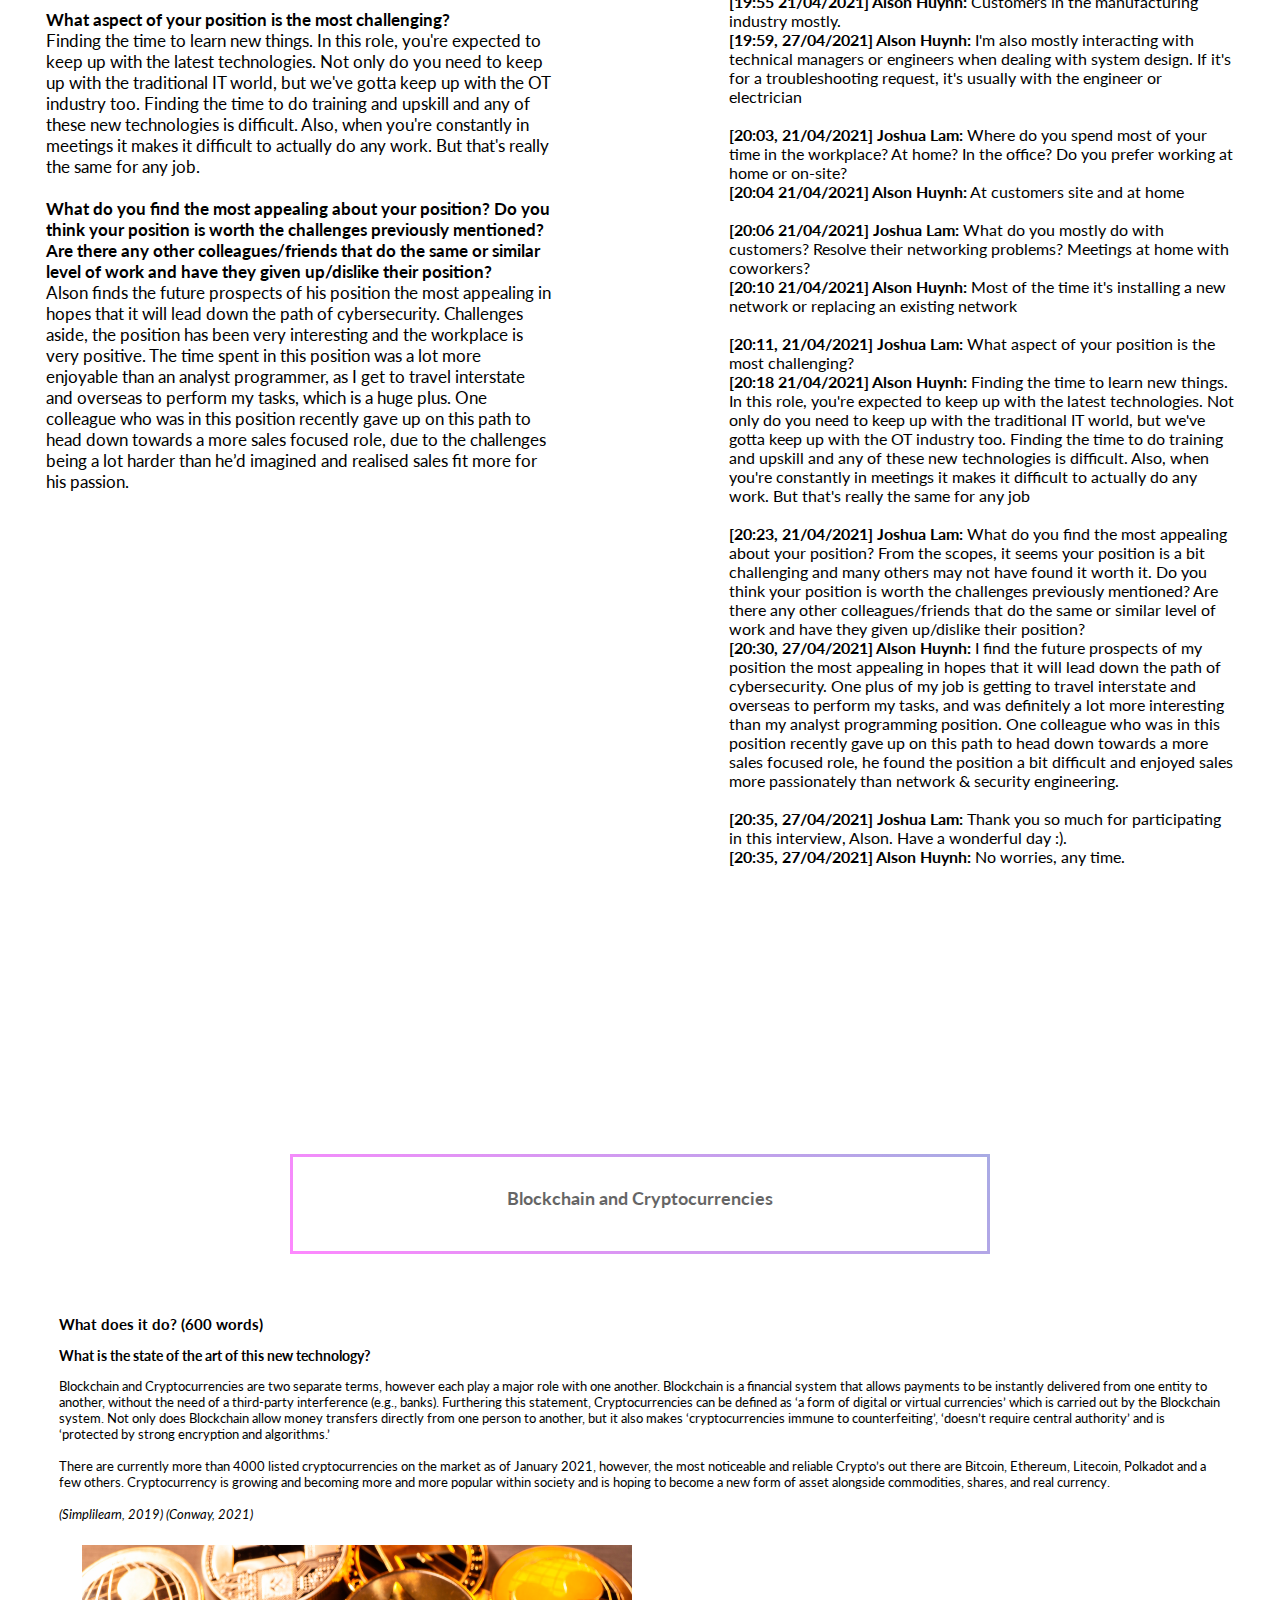
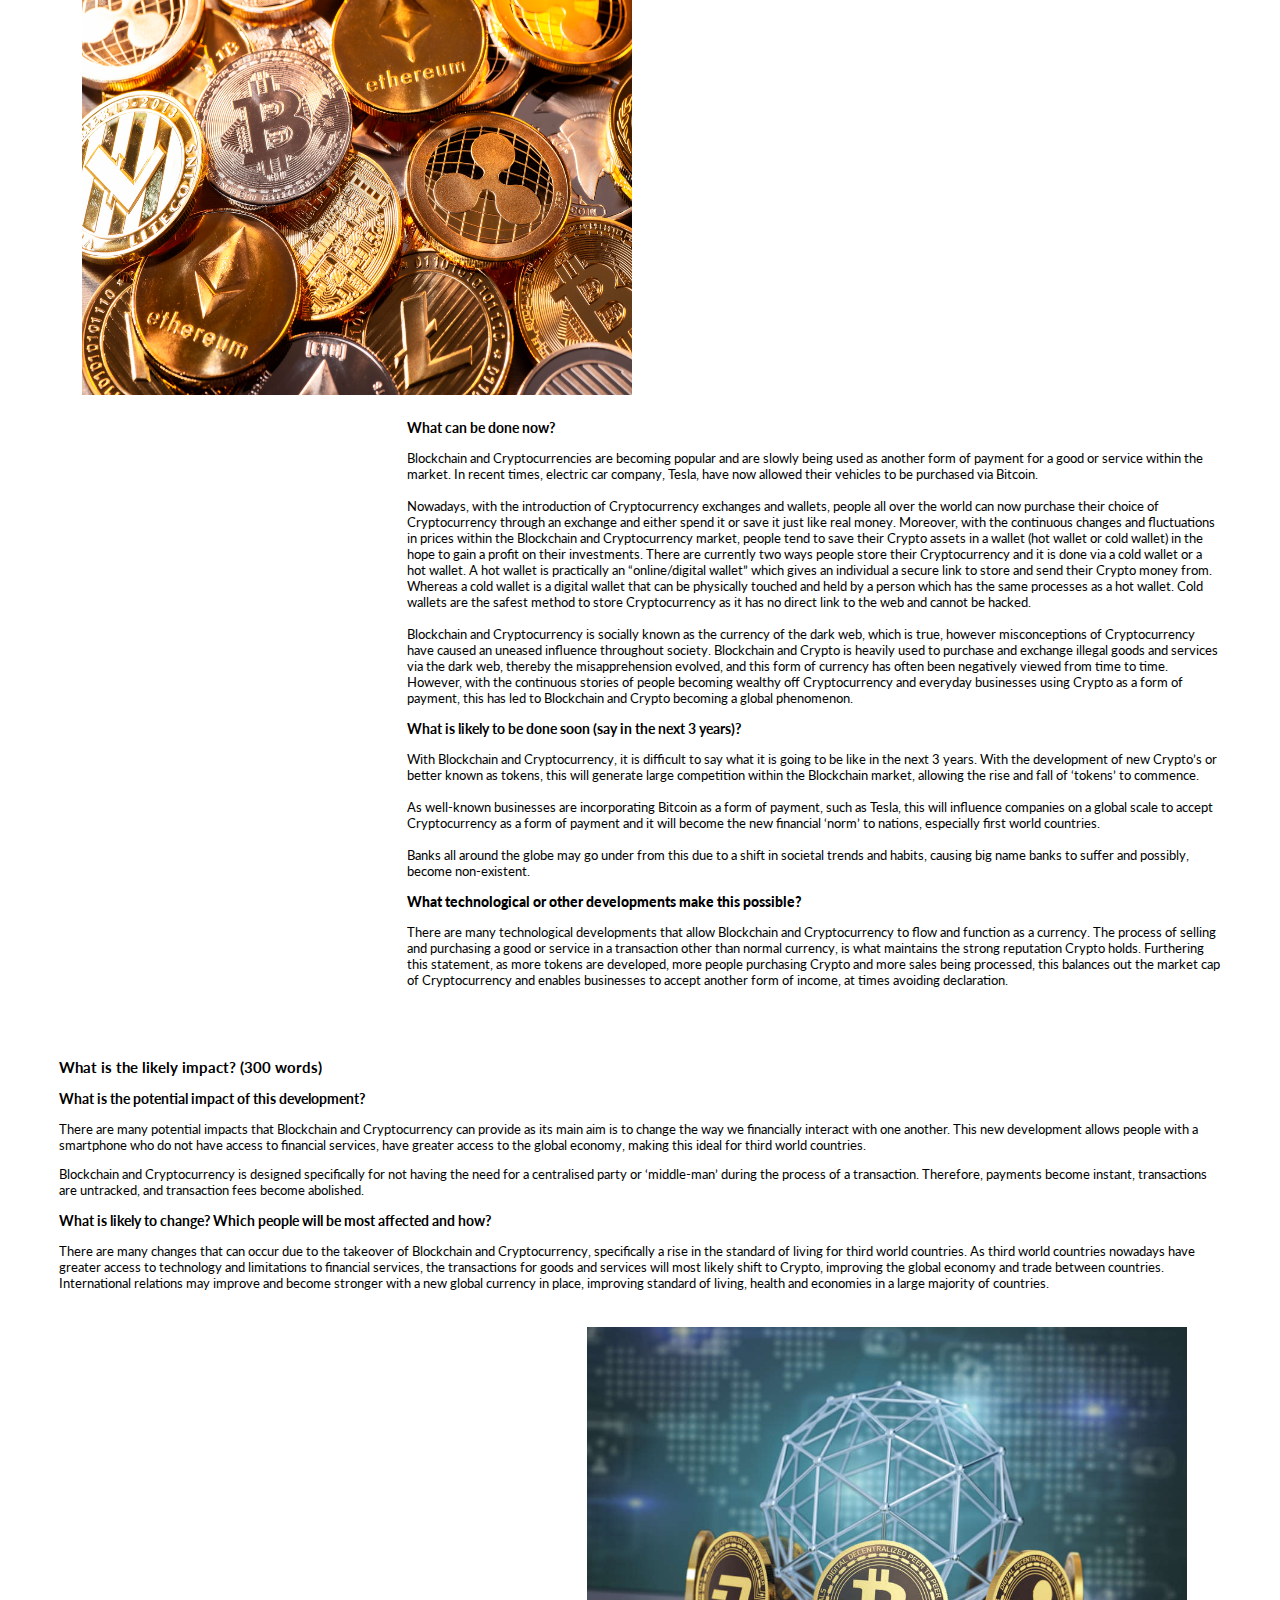
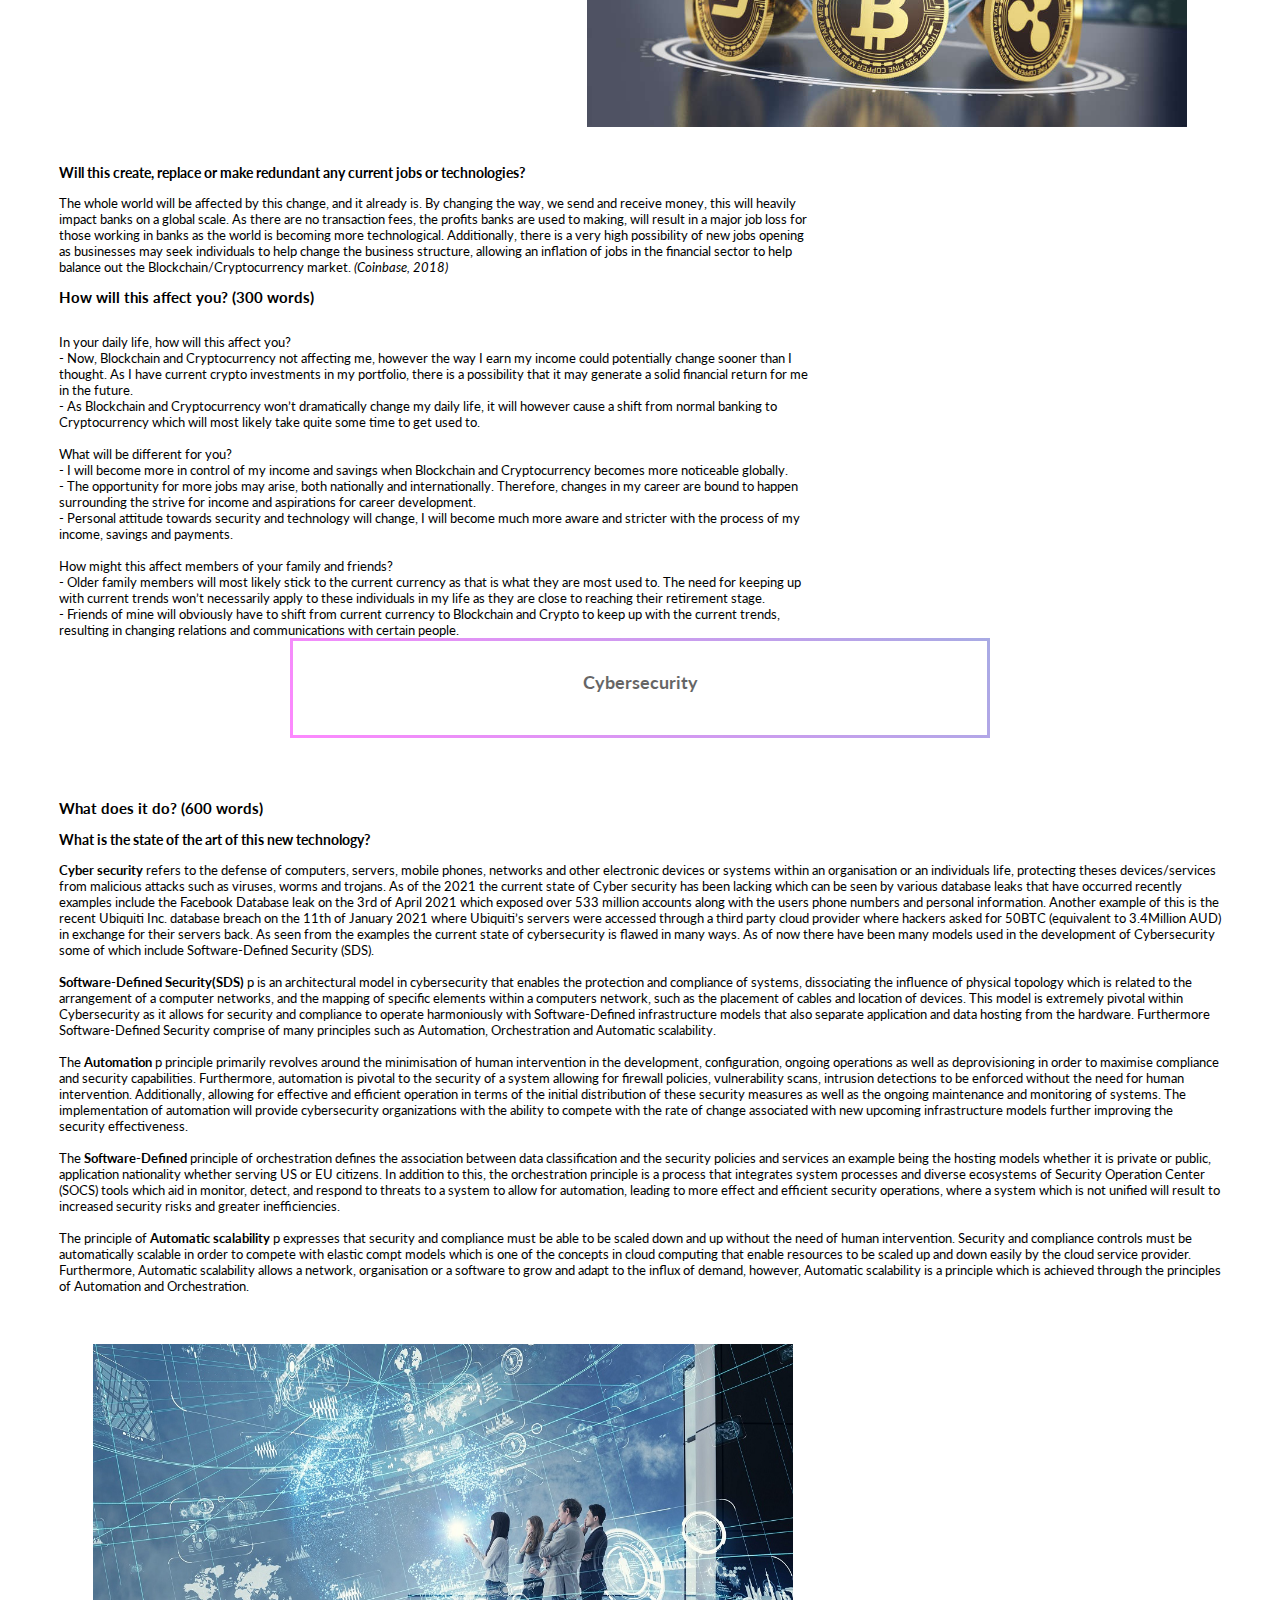
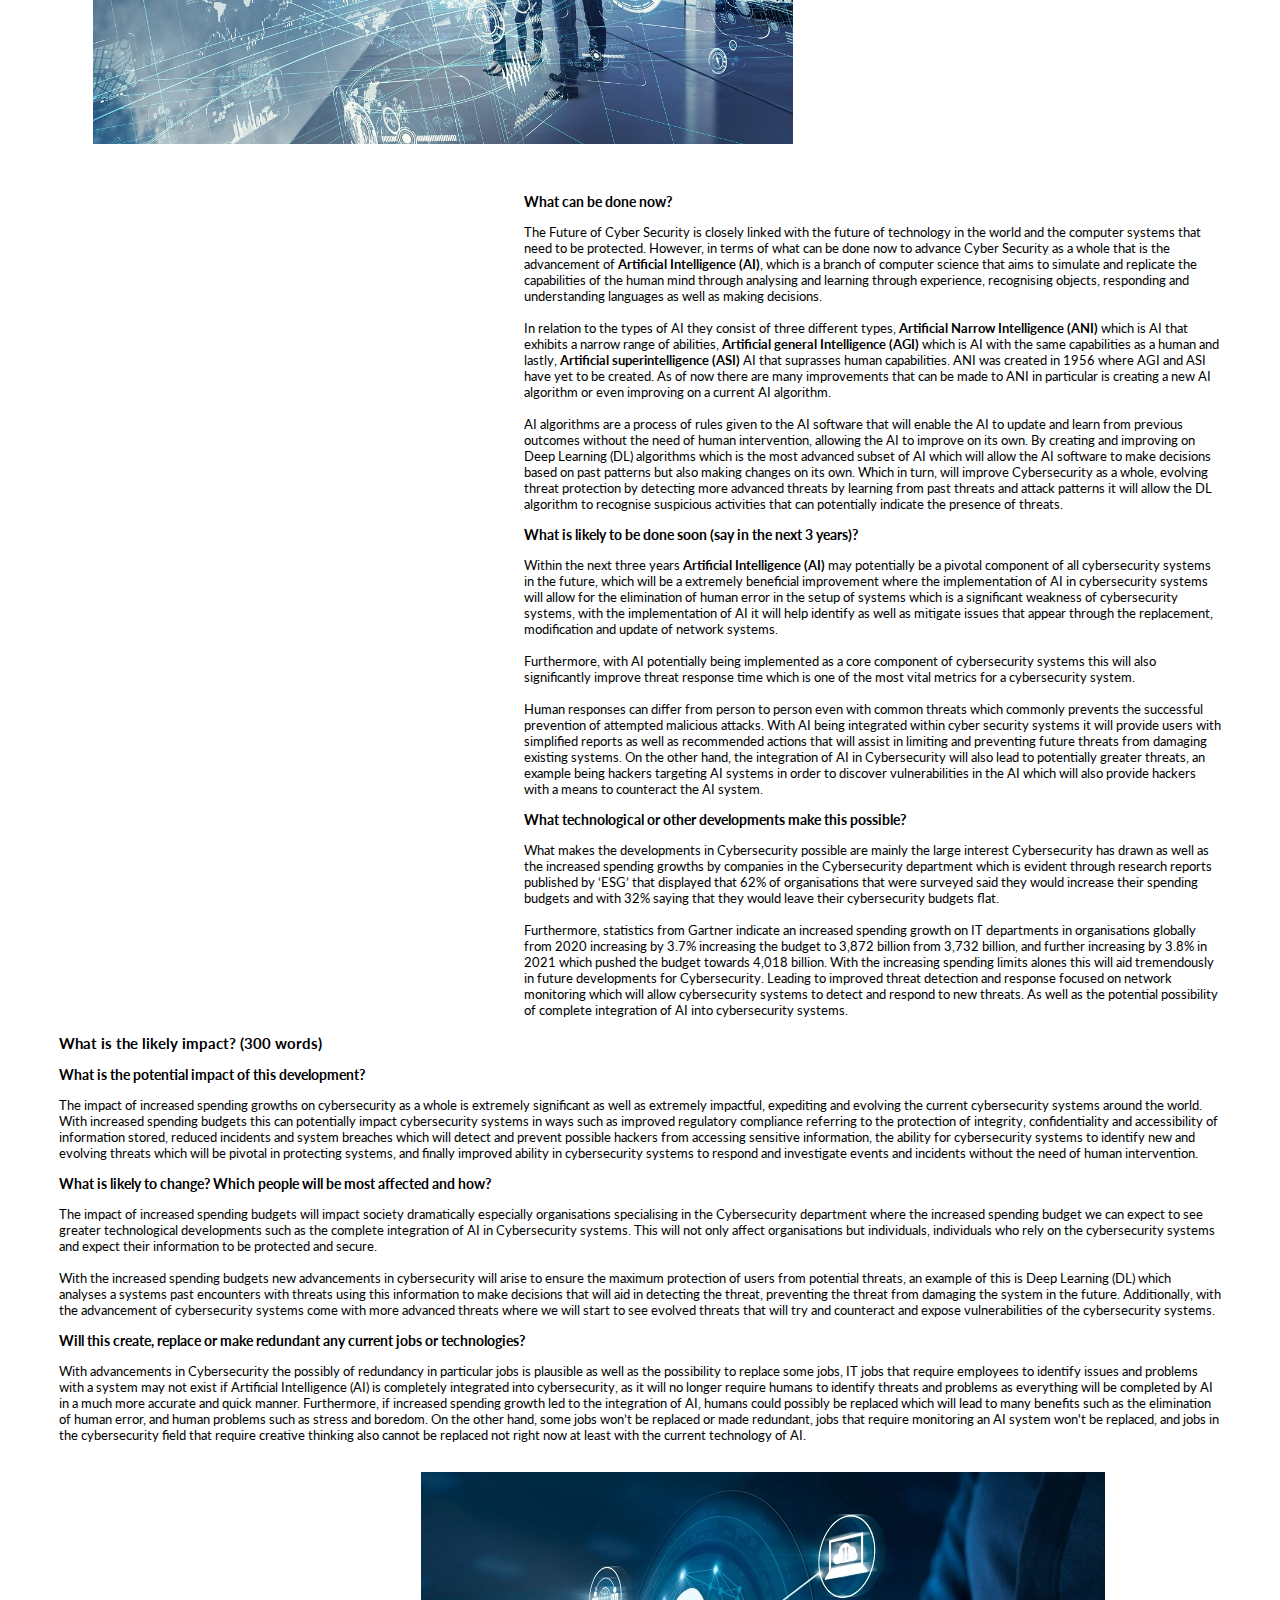
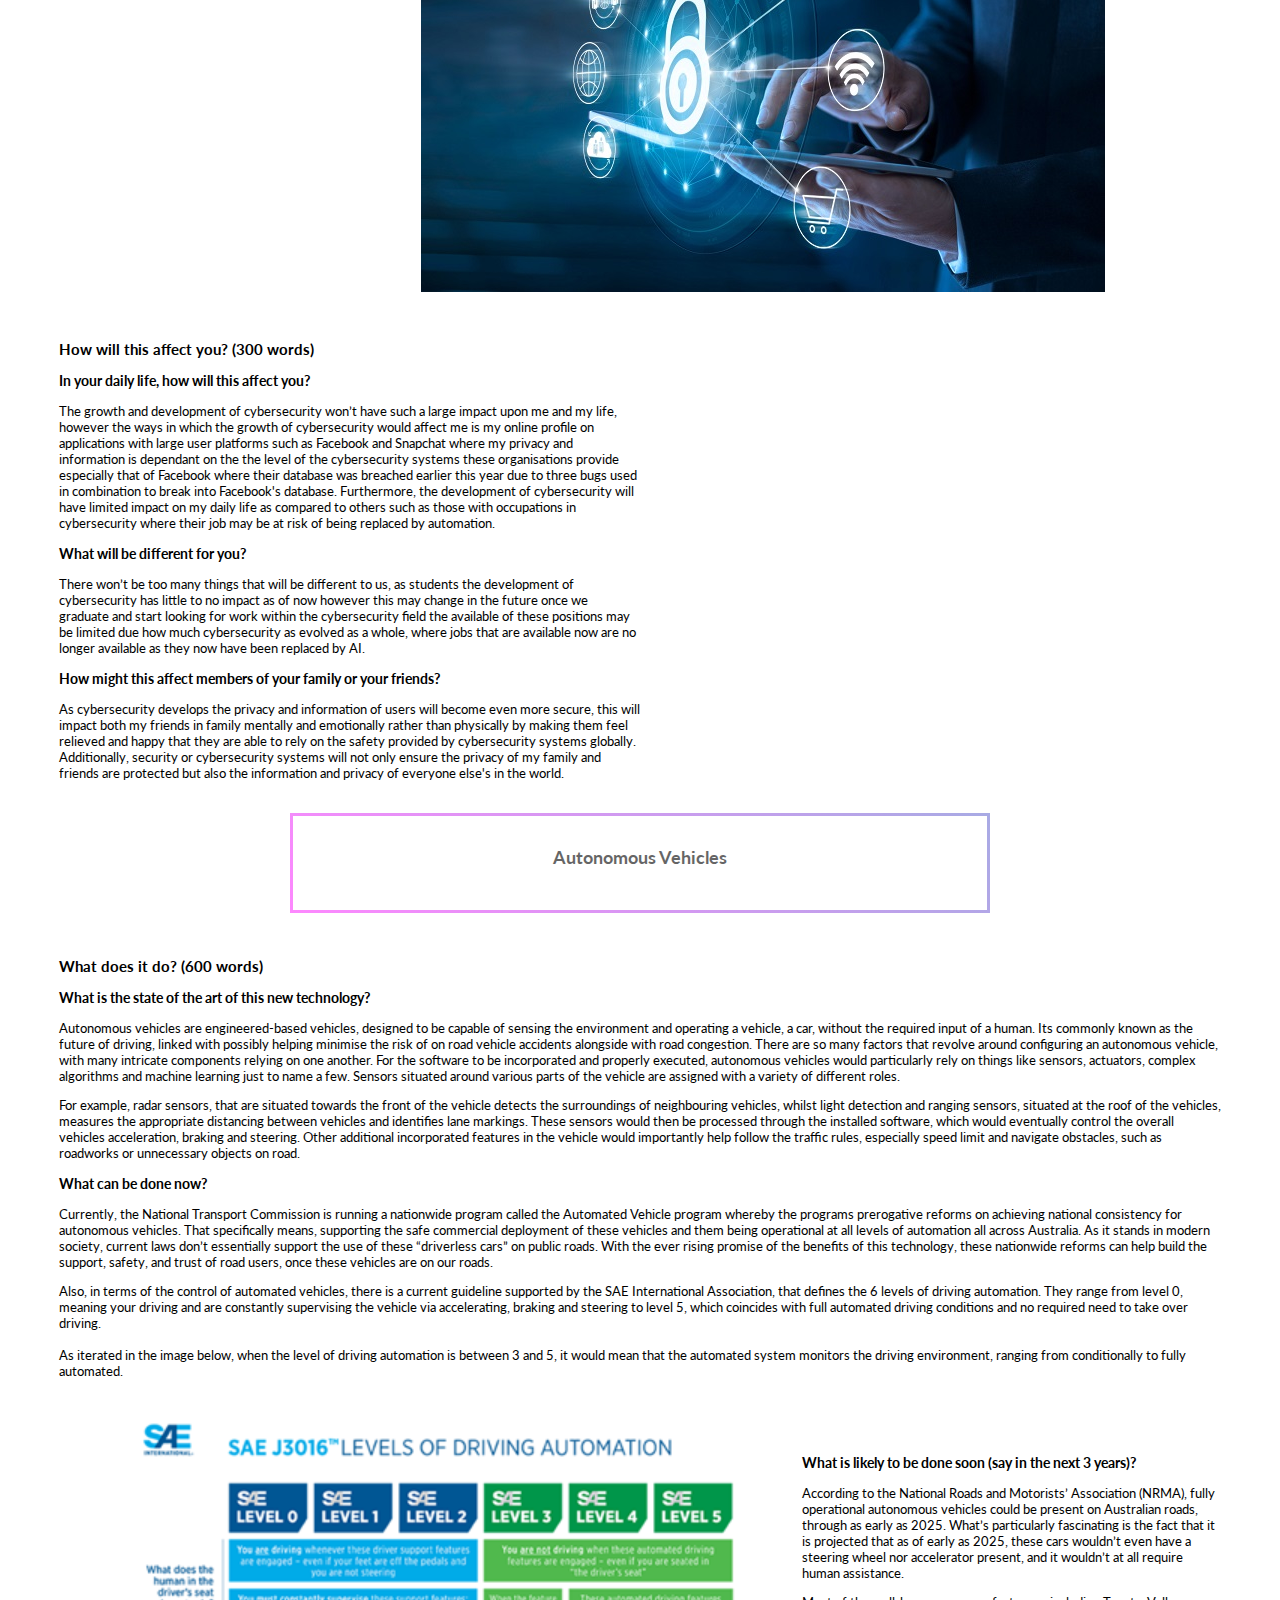
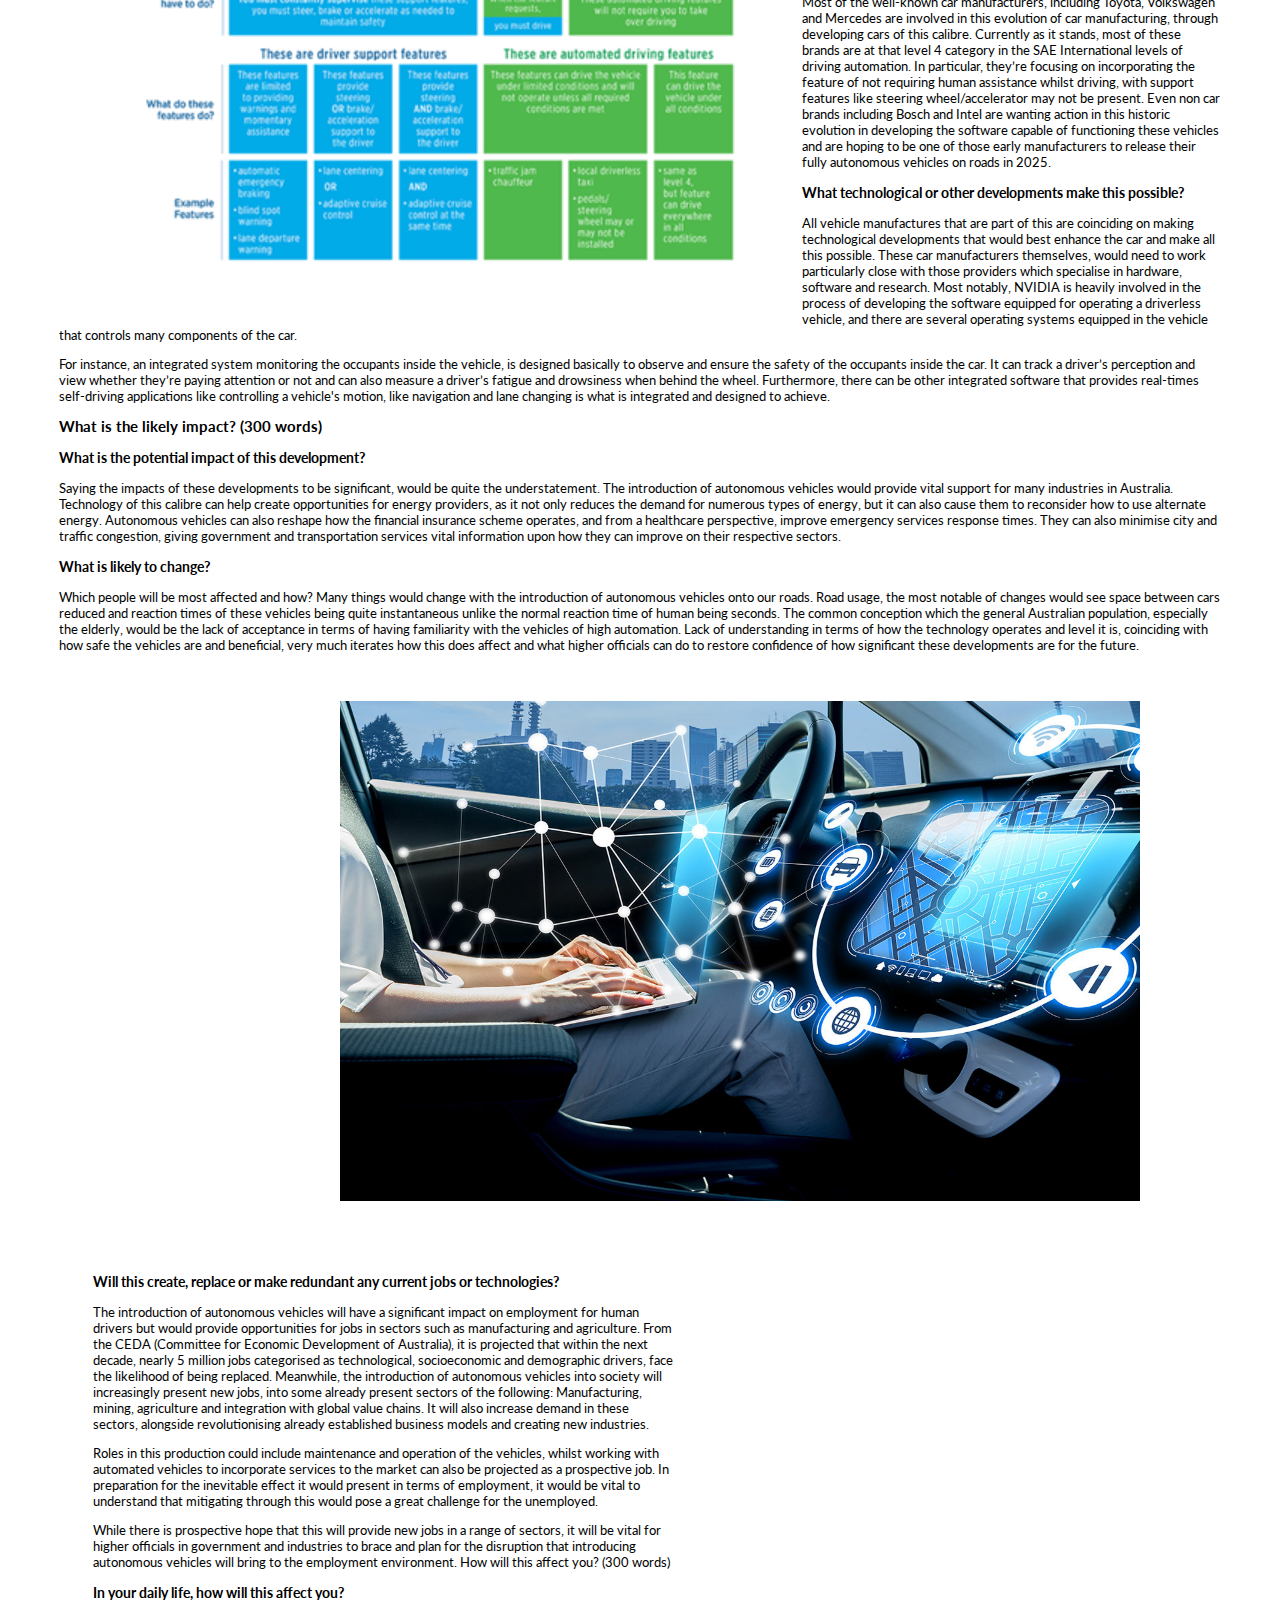
==== commit 28316c26: "Update index.html" ====
--- a/index.html
+++ b/index.html
@@ -611,6 +611,12 @@
 
 </section>
 
+<div class="footer">
+		<p>©All rights reserved
+		<br>Created by Atom and published via GitHub Pages
+  <br> Joshua Lam | Benjamin Merkli | Andy Lu | Anton Catalano | Liam Tinker</p>
+	</div>
+
 </body>
 </div>
 </html>
--- a/css/main.css
+++ b/css/main.css
@@ -110,7 +110,31 @@
           position: relative;
           top: 50px;
           color: white;
-
+        }
+
+        .background5 {
+          background-image: url(overlay2.jpg);
+          background-repeat: no-repeat;
+          background-attachment: fixed;
+          background-position: center;
+          background-size: auto;
+          max-width: 100%;
+          height: 200px;
+          opacity: 90%;
+          clear:both;
+        }
+
+        .bg5txt {
+          text-align: center;
+          border: 1px solid white;
+          width: 500px;
+          height: 100px;
+          box-sizing: border-box;
+          margin: auto;
+          padding: 30px 40px 40px 40px;
+          position: relative;
+          top: 50px;
+          color: white;
         }
 
 
@@ -435,3 +459,43 @@
     border-style: solid;
     clear:both;
   }
+
+  /* Project idea section */
+
+.projectidea {
+  font-size: 15px;
+}
+  .txt1 {
+        text-align: center;
+    padding-left: 3%;
+    padding-right: 3%;
+
+  }
+  .txt2 {
+    float:left;
+    width: 40%;
+    padding-top: 2%;
+    padding-left: 7%;
+  }
+  .txt3 {
+    float: right;
+    width: 43%;
+    padding-top: 2%;
+    padding-right: 3%;
+  }
+  .txt4 {
+    clear: both;
+    text-align: center;
+    padding-top: 1%;
+    padding-left: 20%;
+    padding-right: 20%;
+  }
+
+  .footer {
+    padding-top: 15%;
+    left: 0;
+    bottom: 0;
+    width: 100%;
+    color: black;
+    text-align: center;
+  }
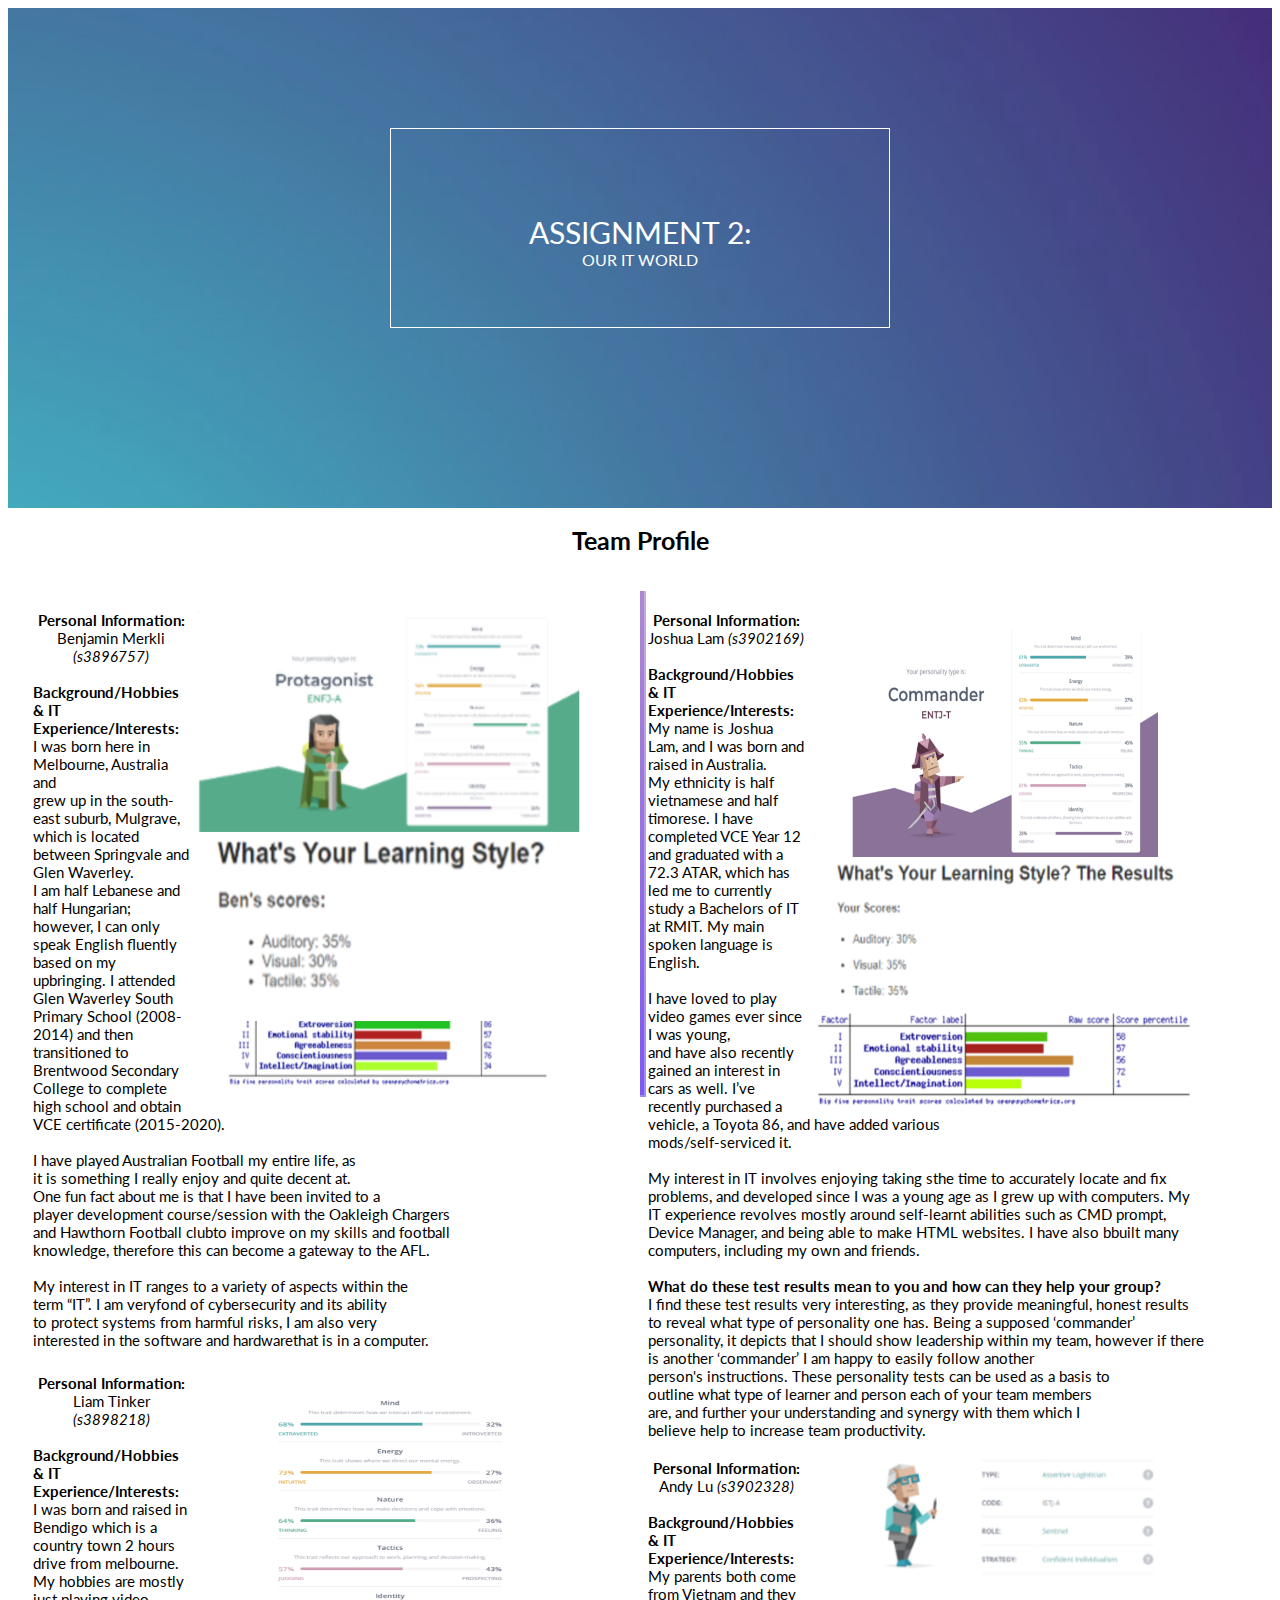
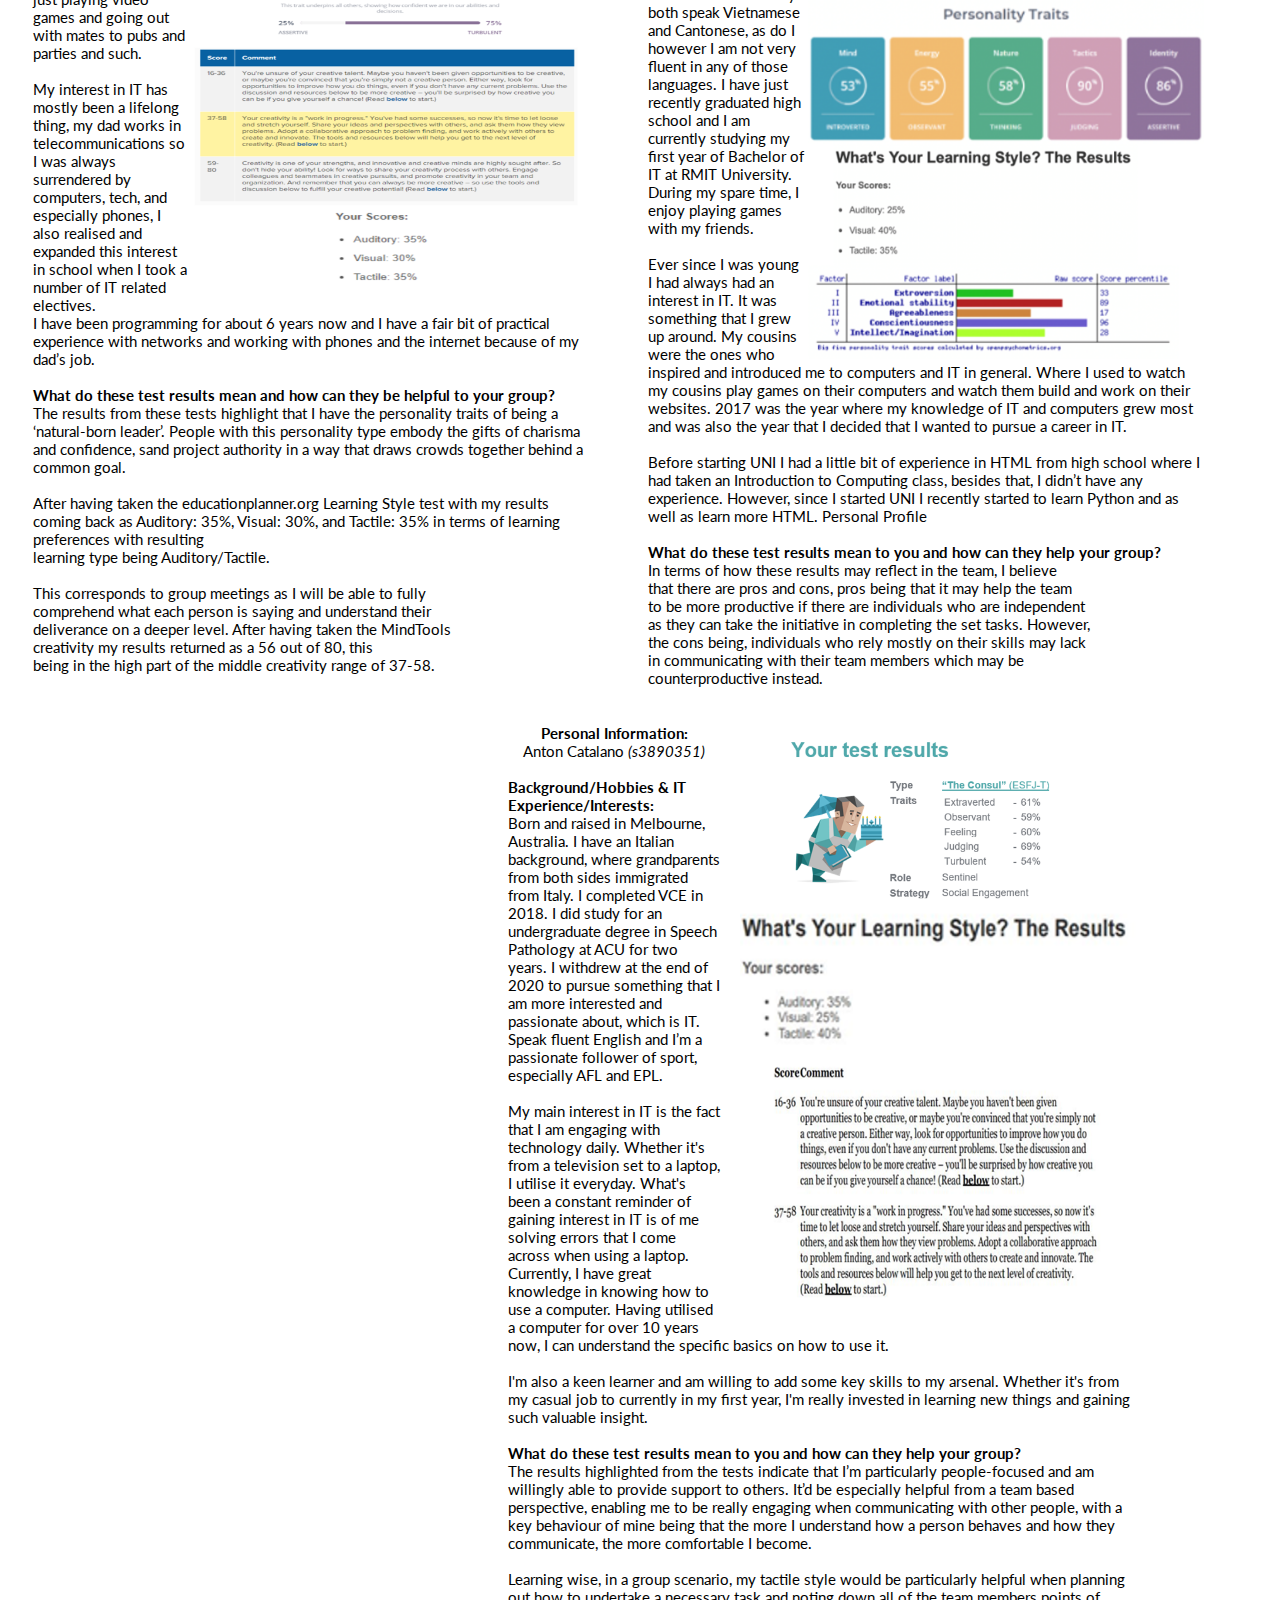
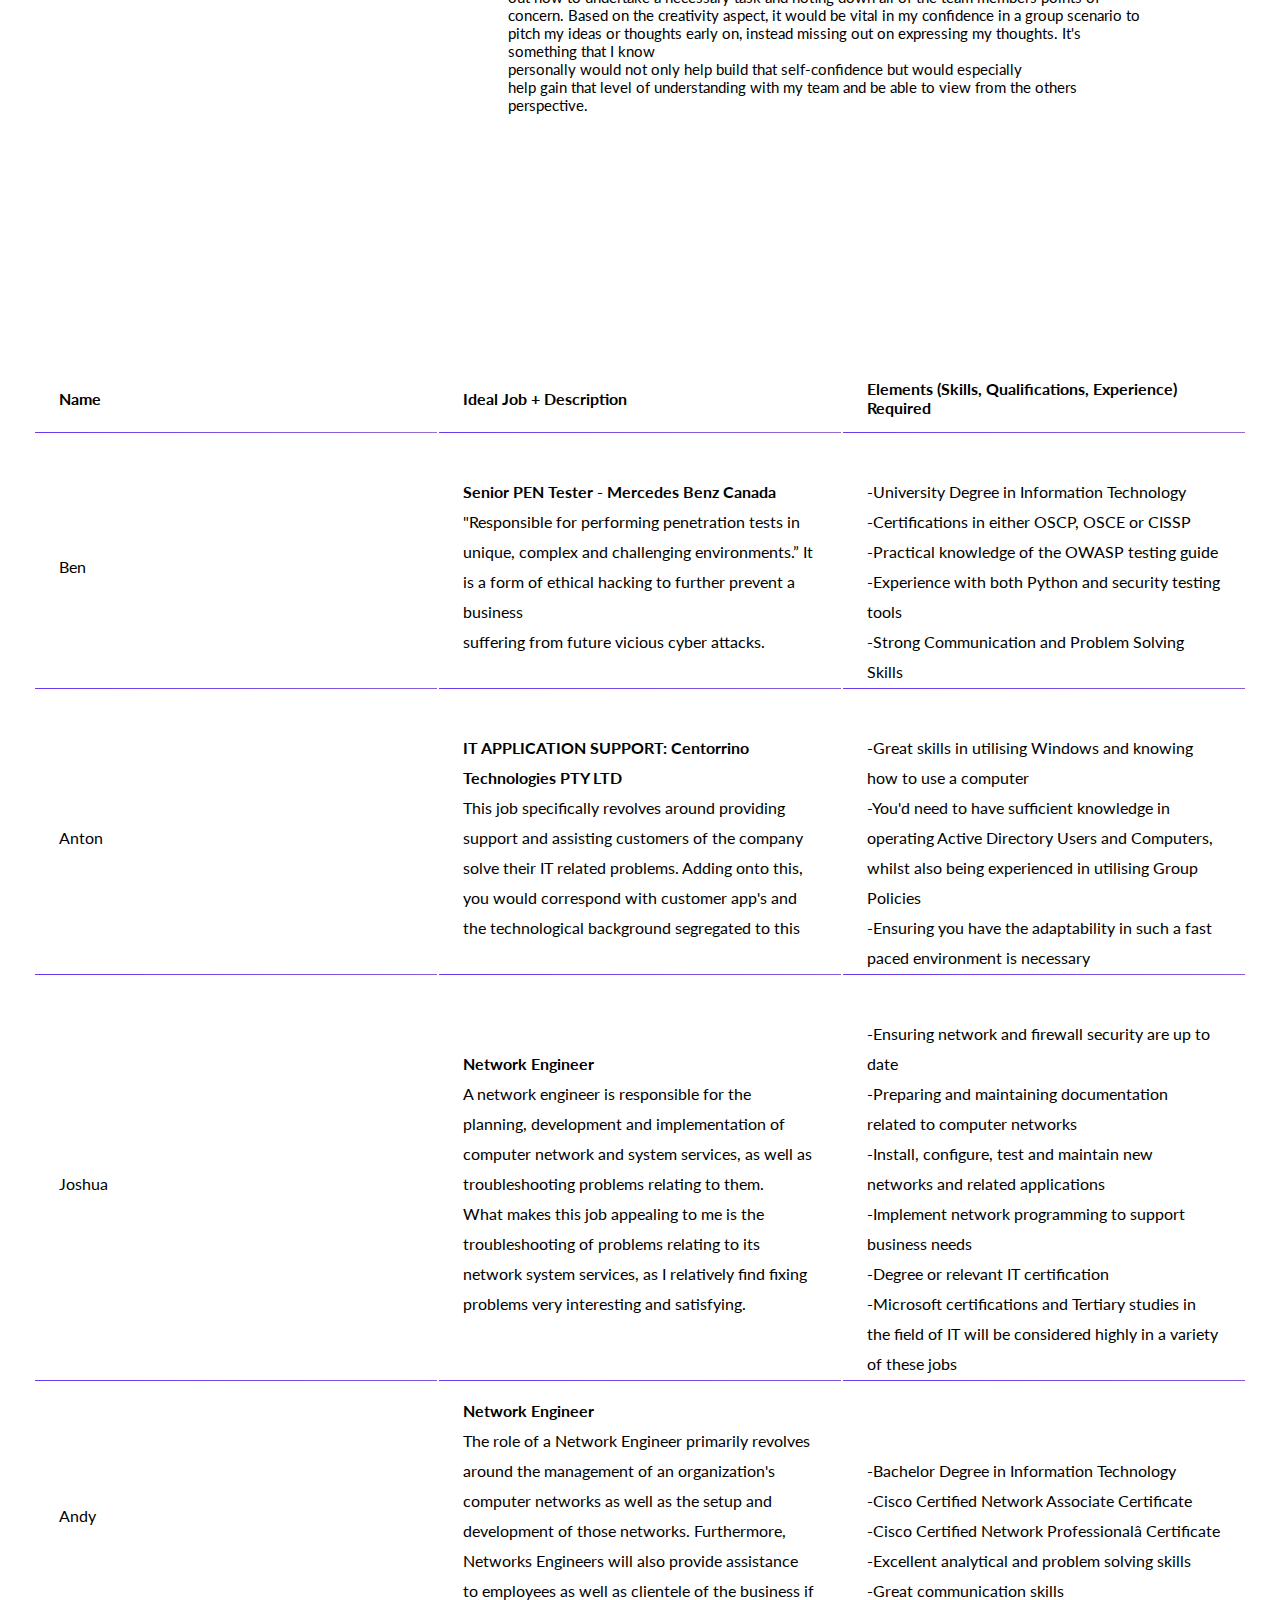
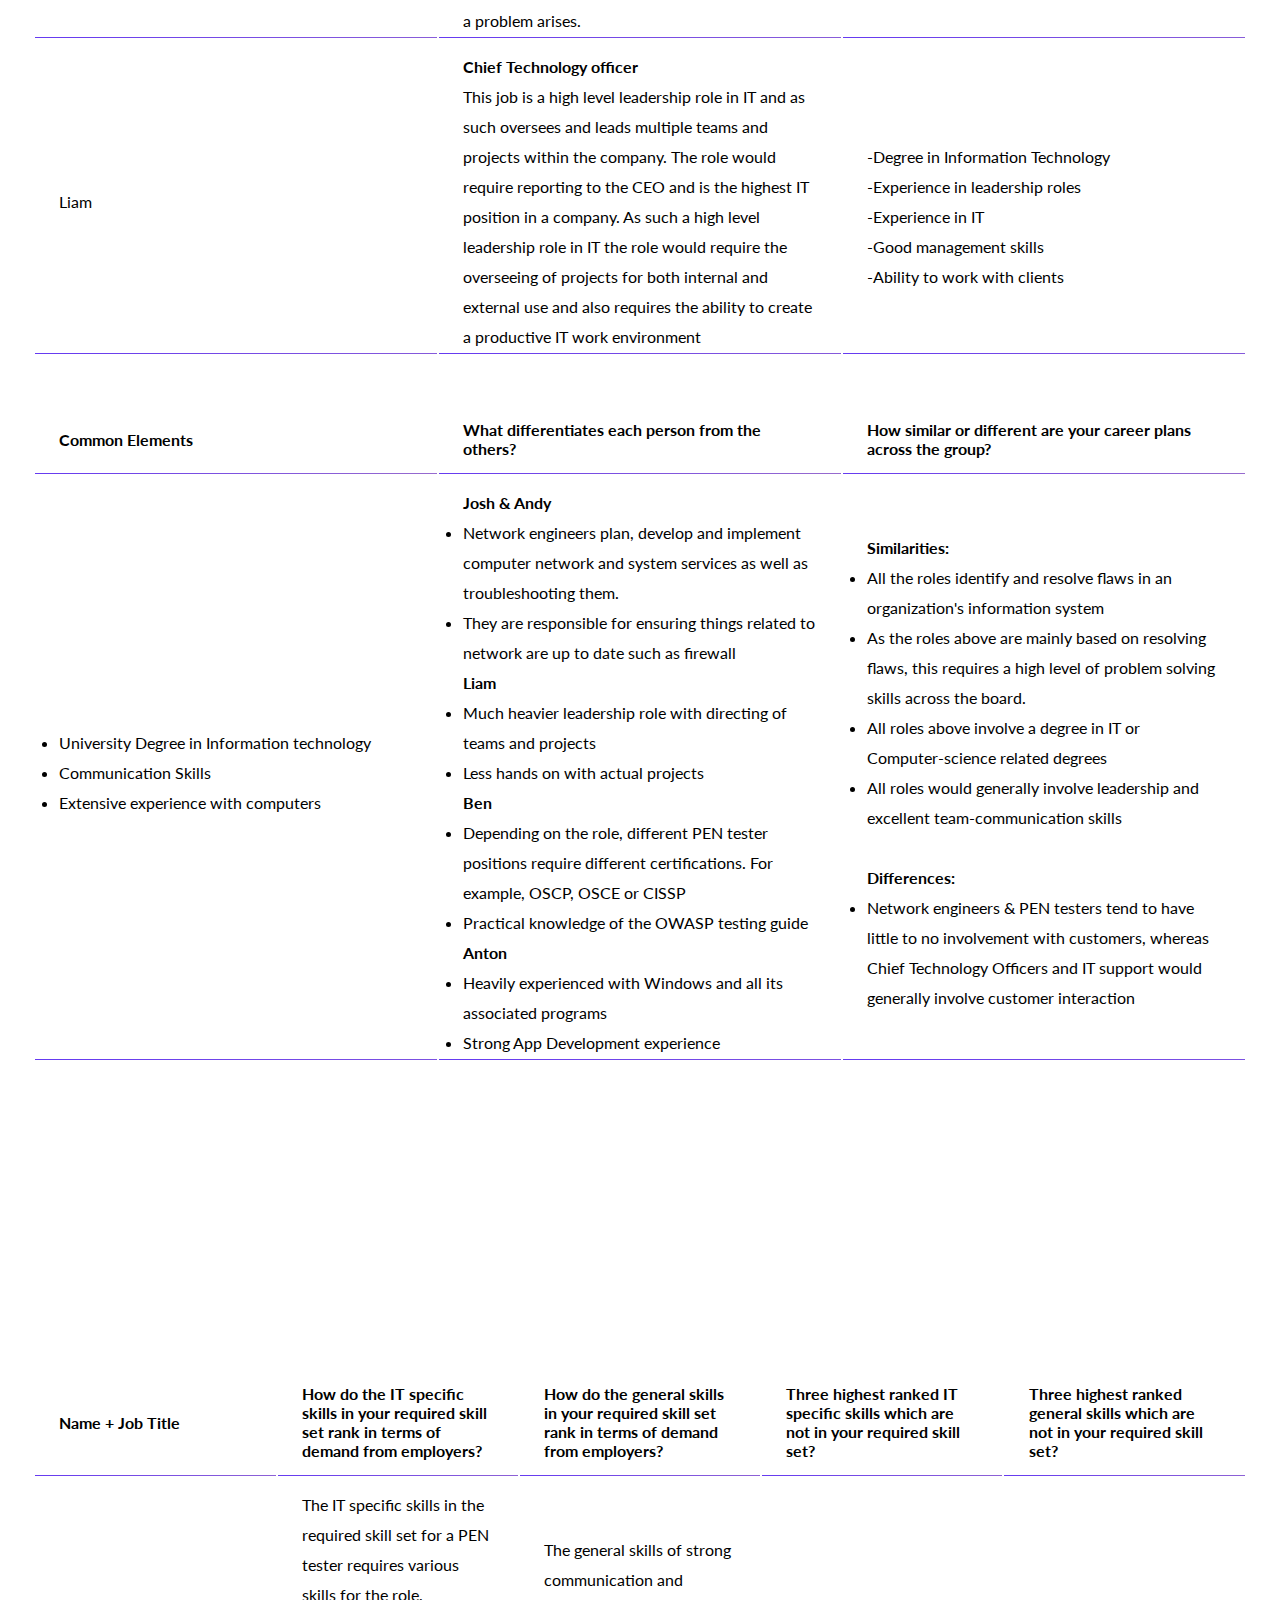
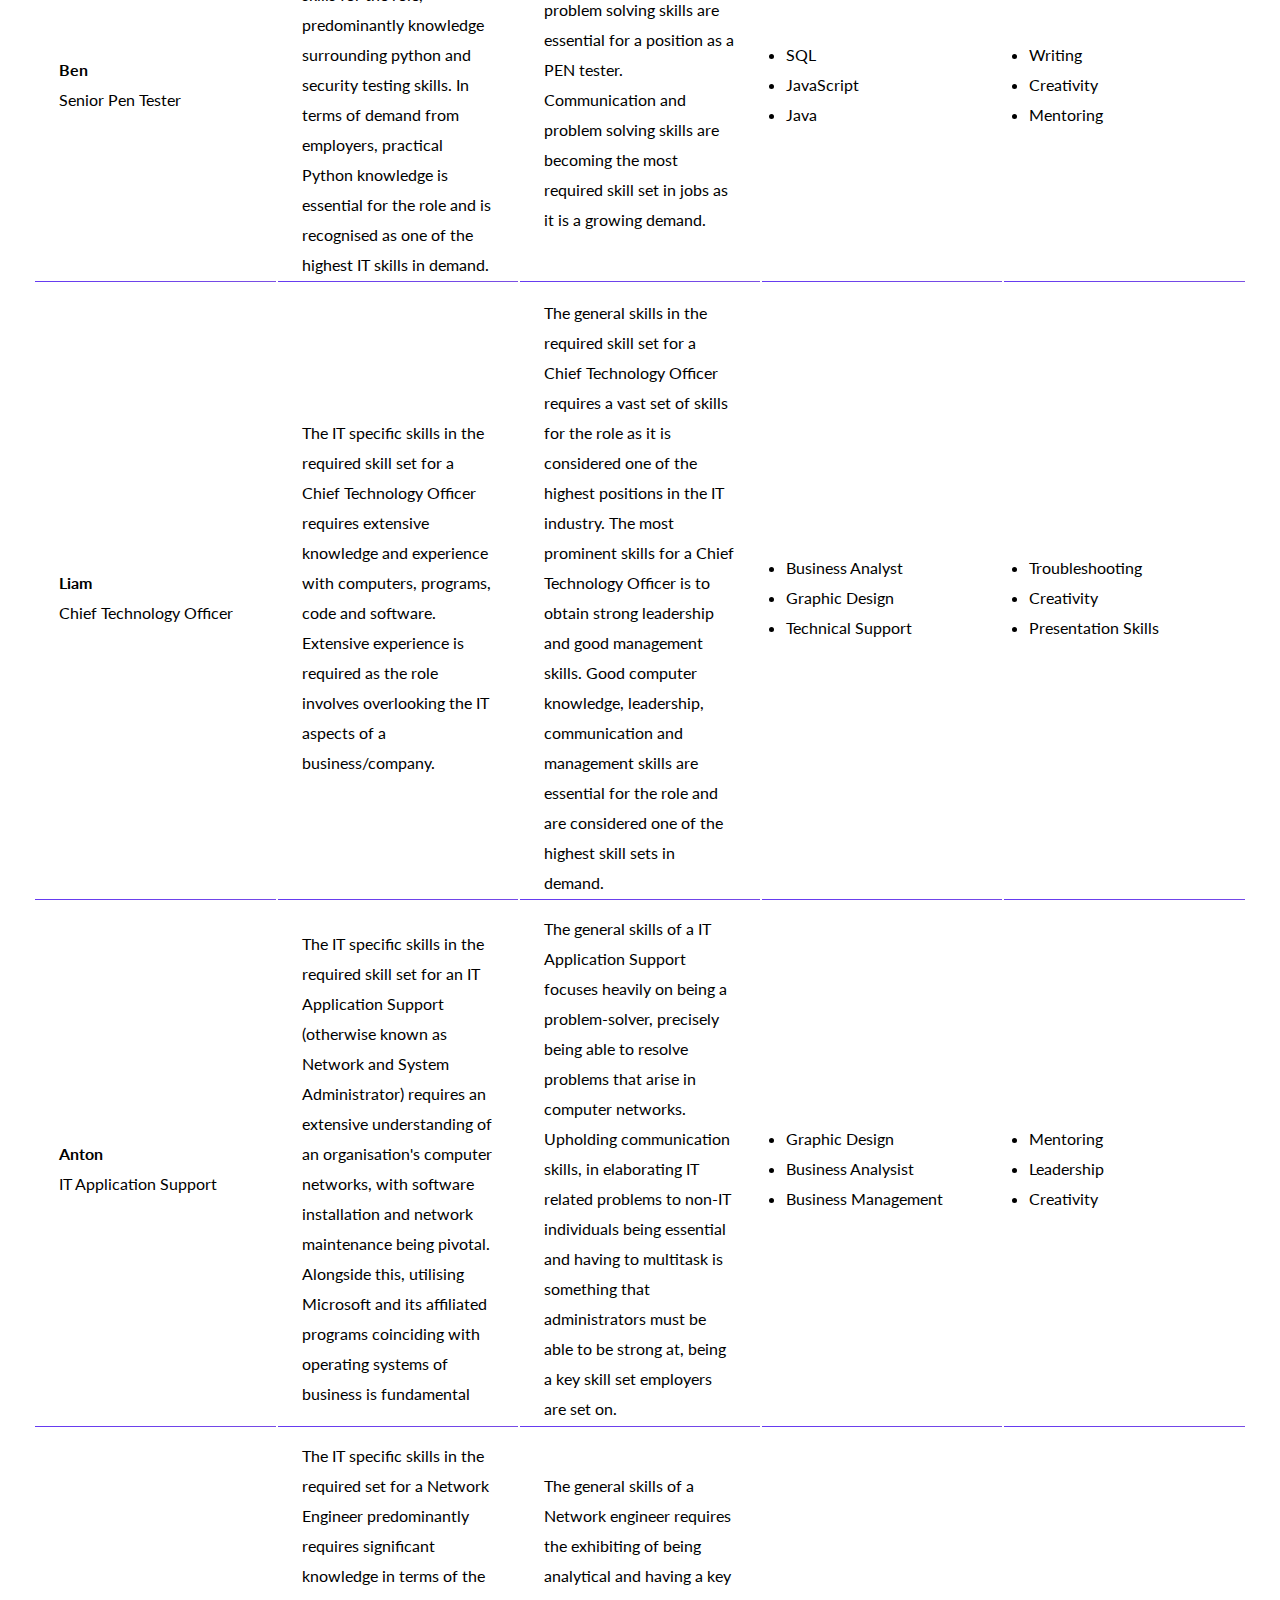
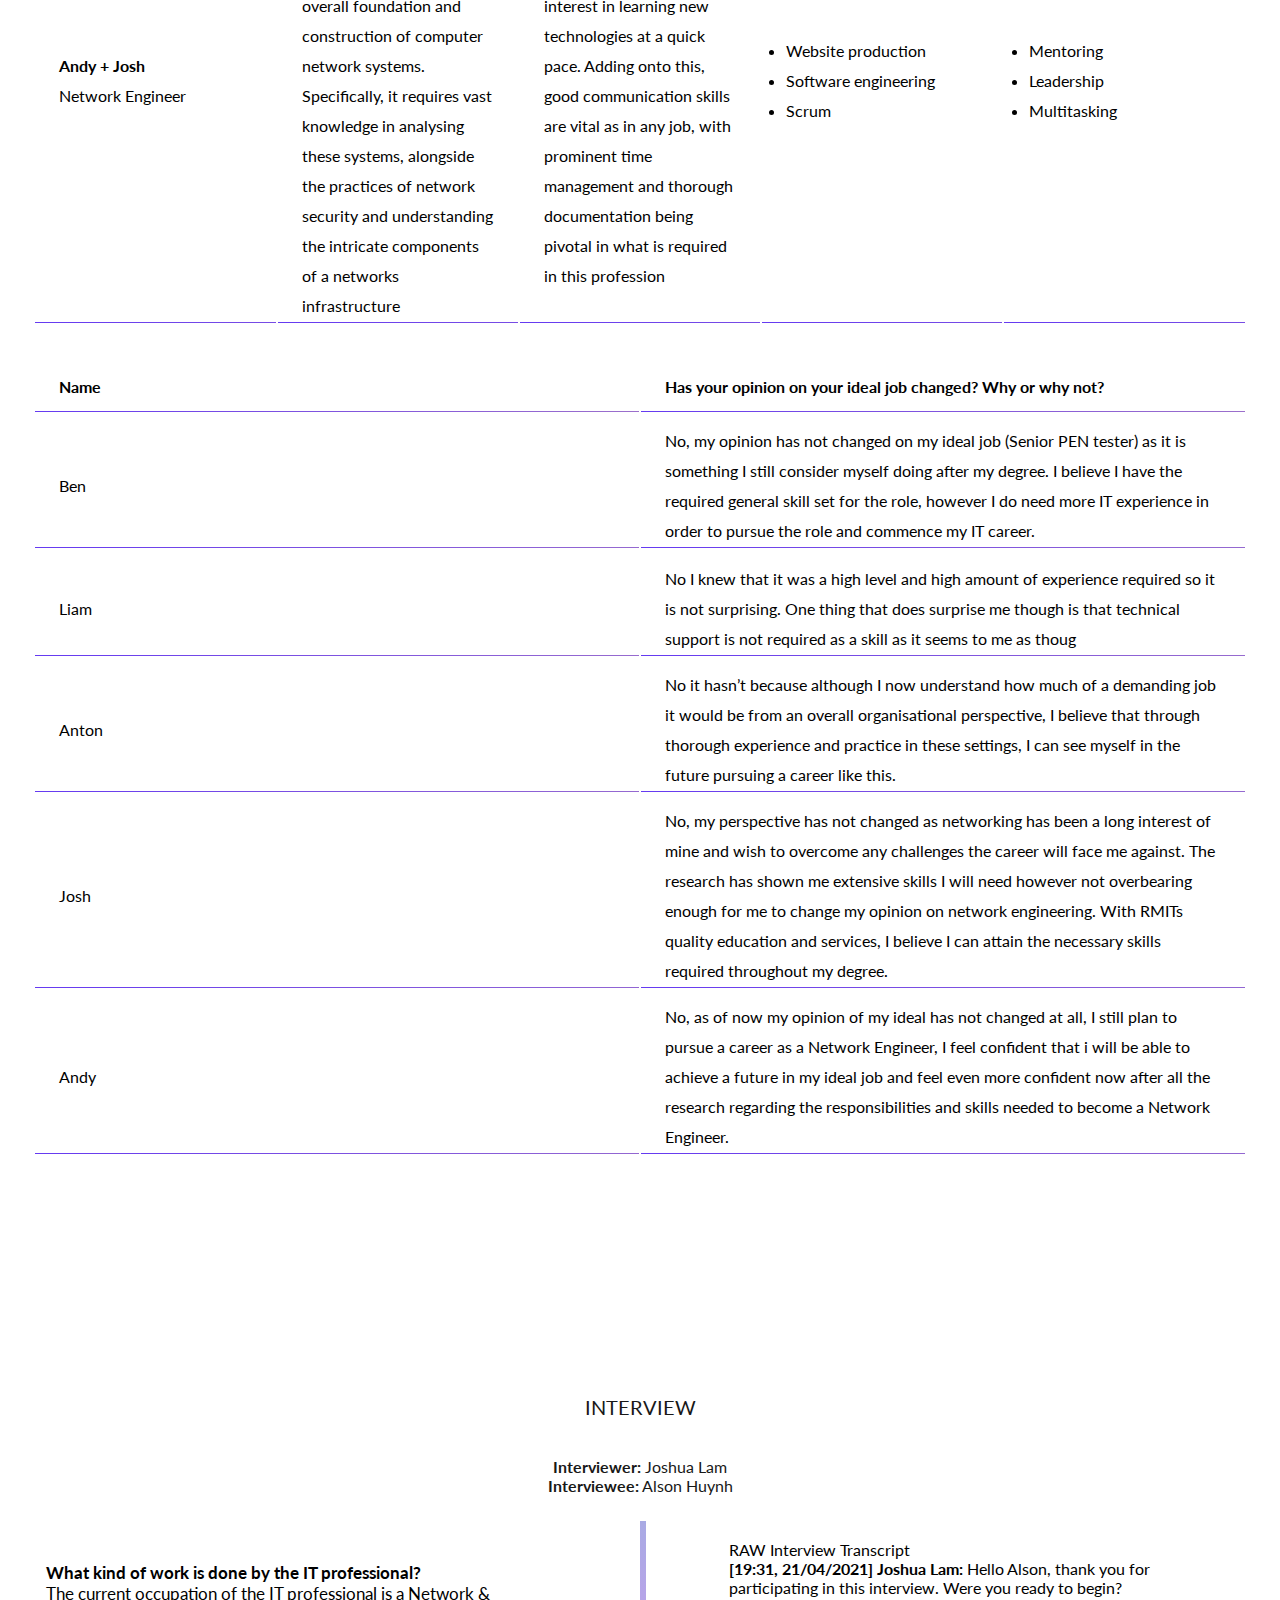
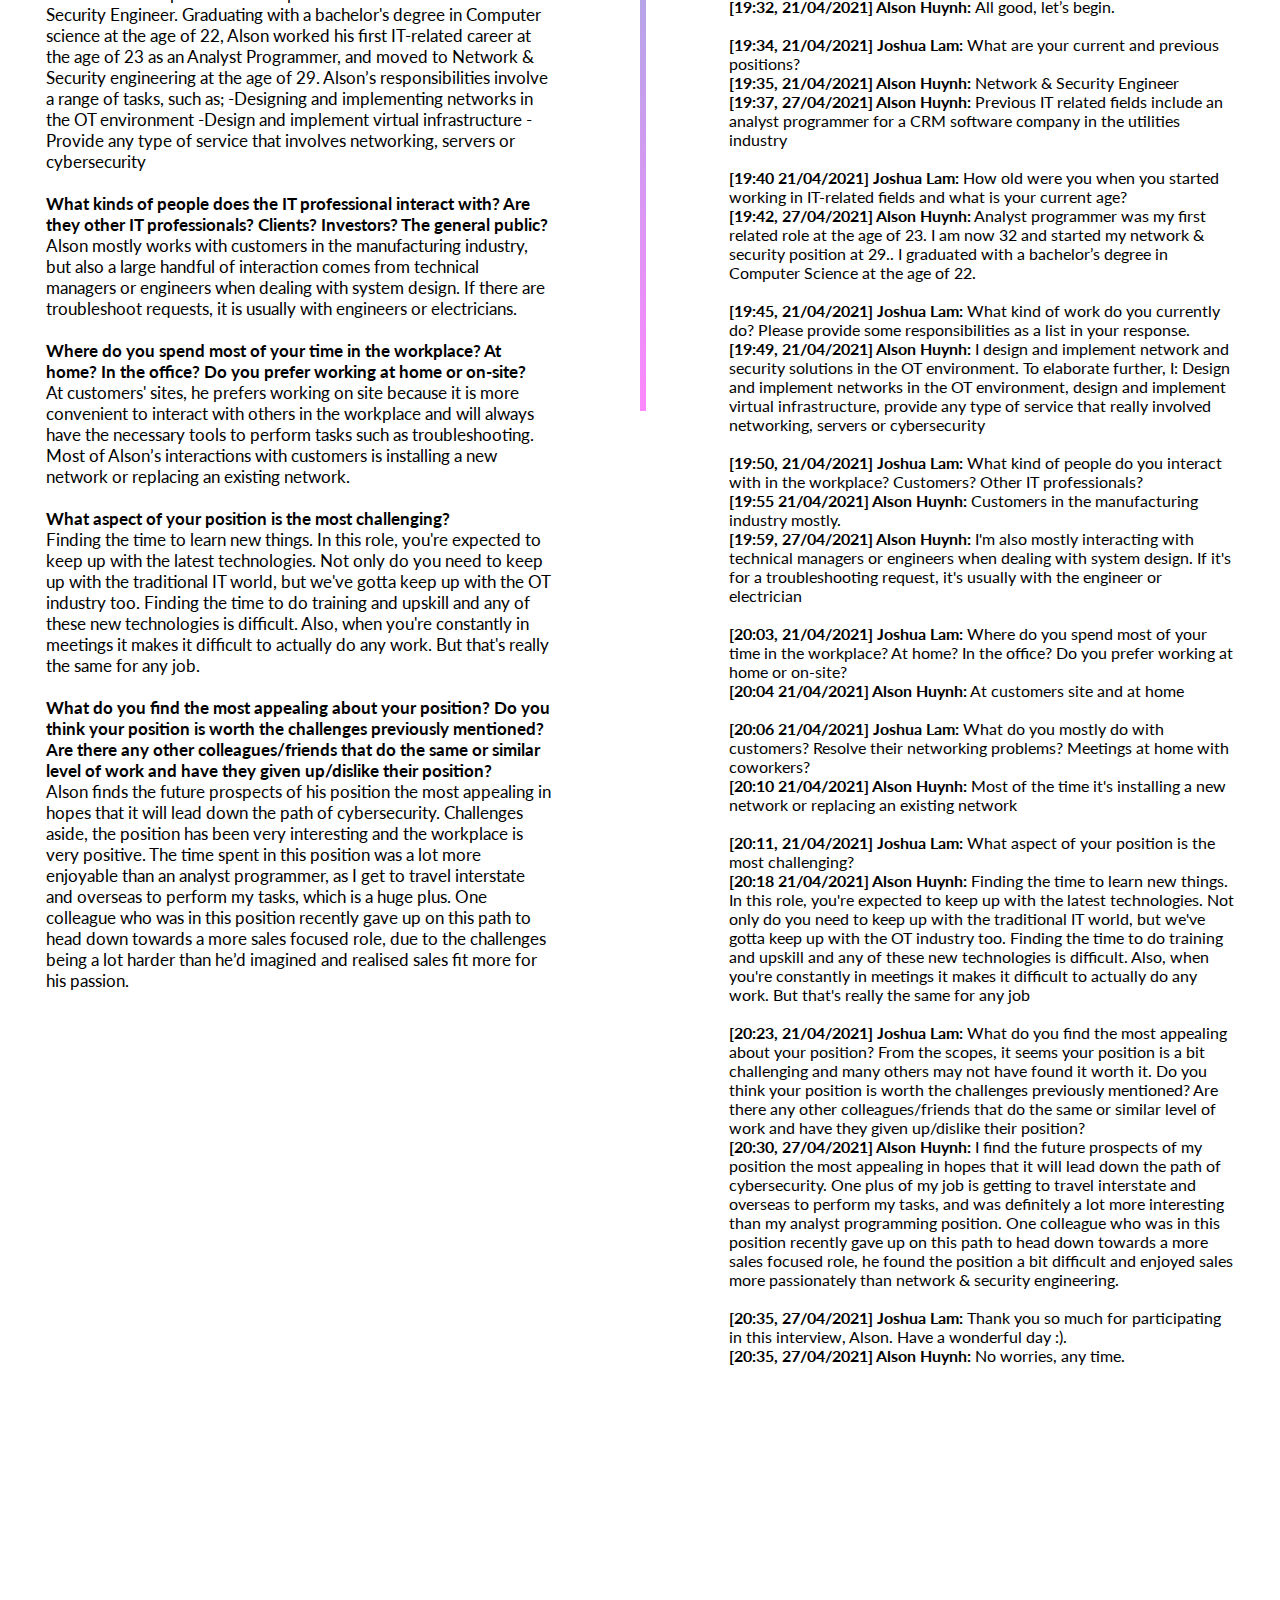
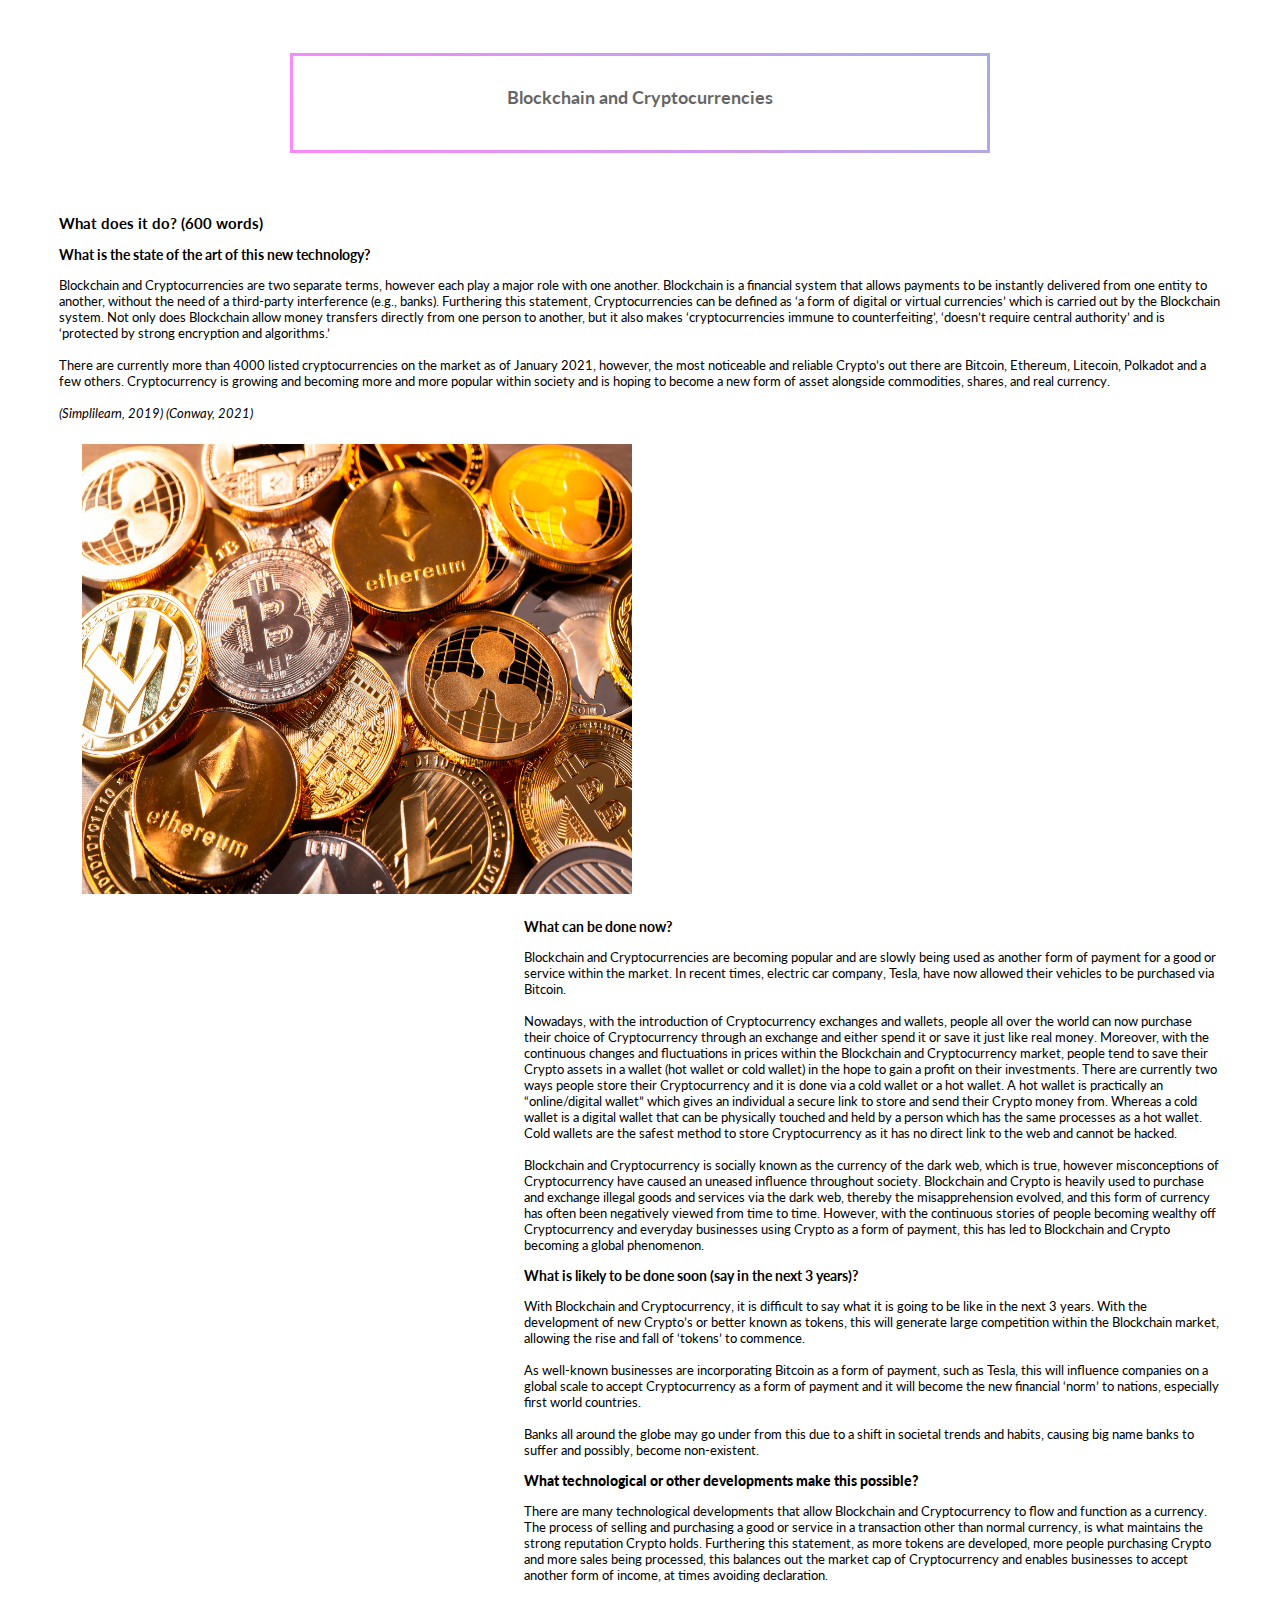
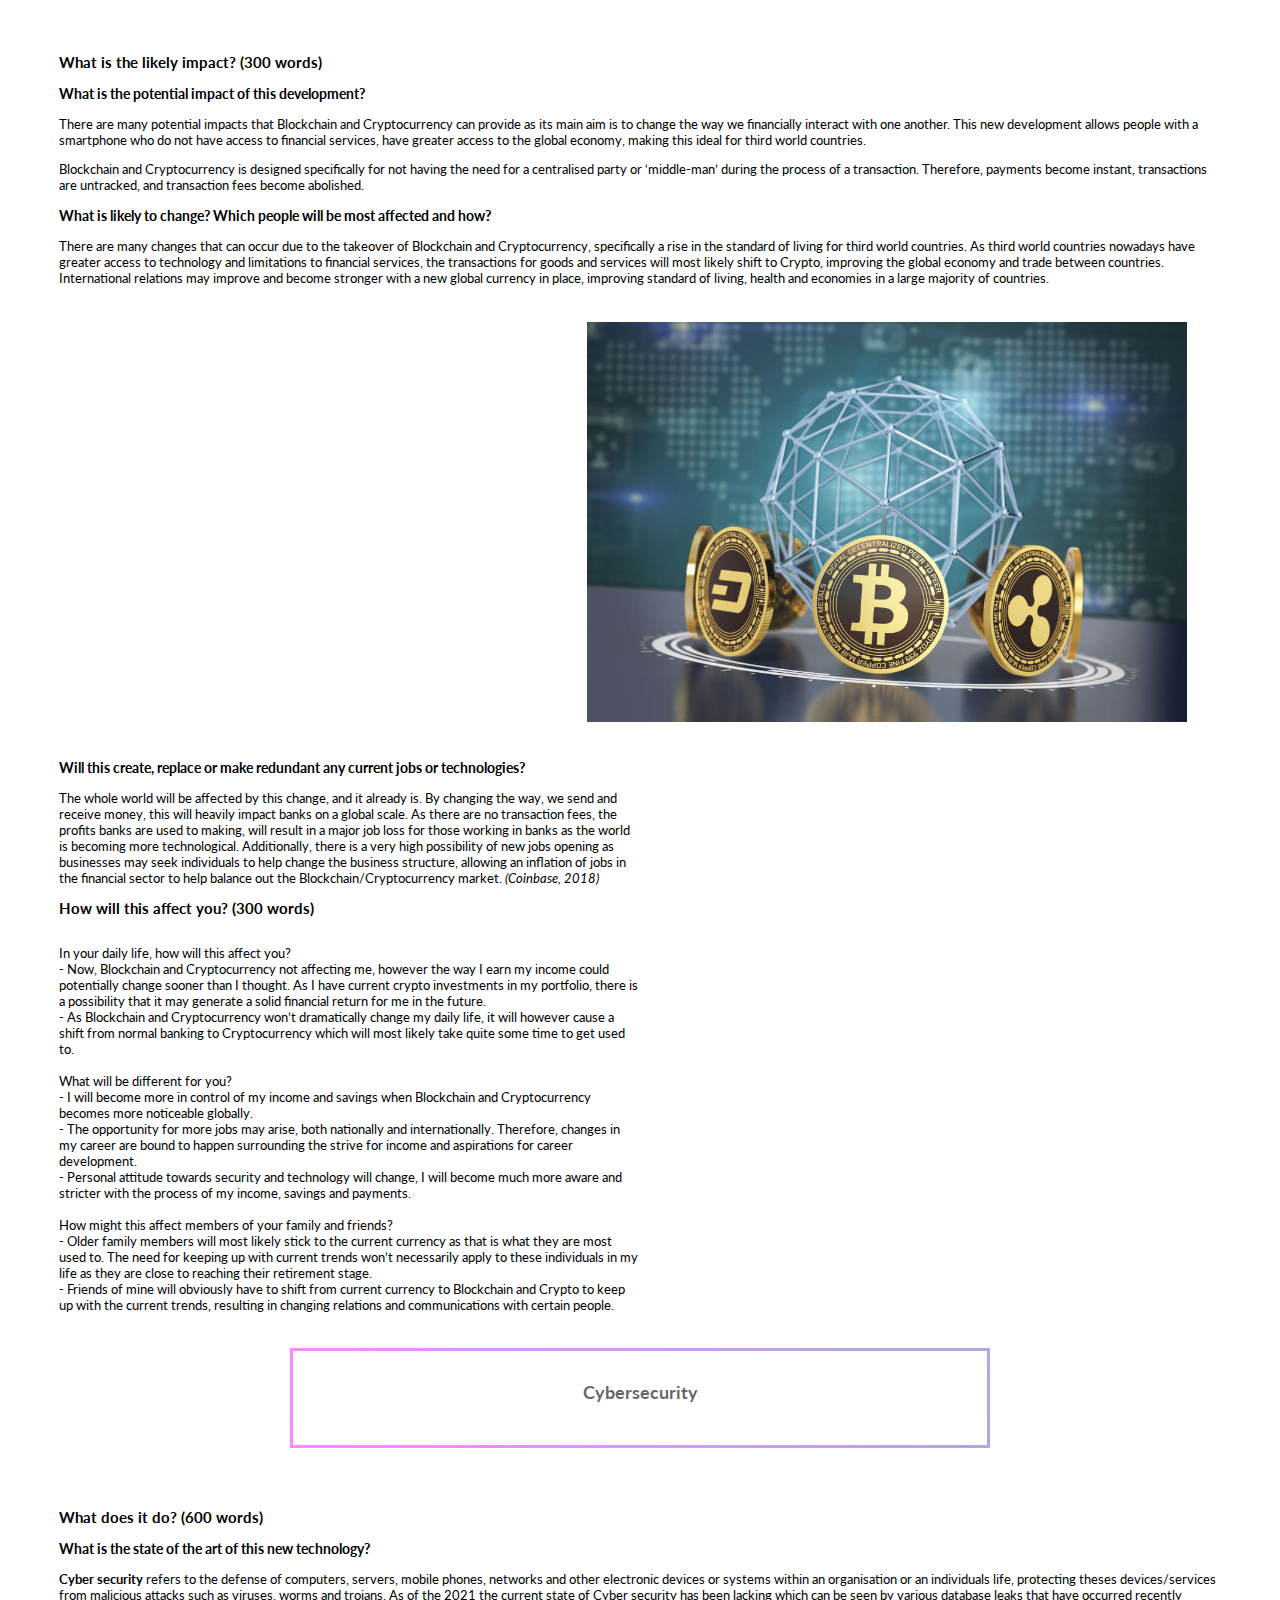
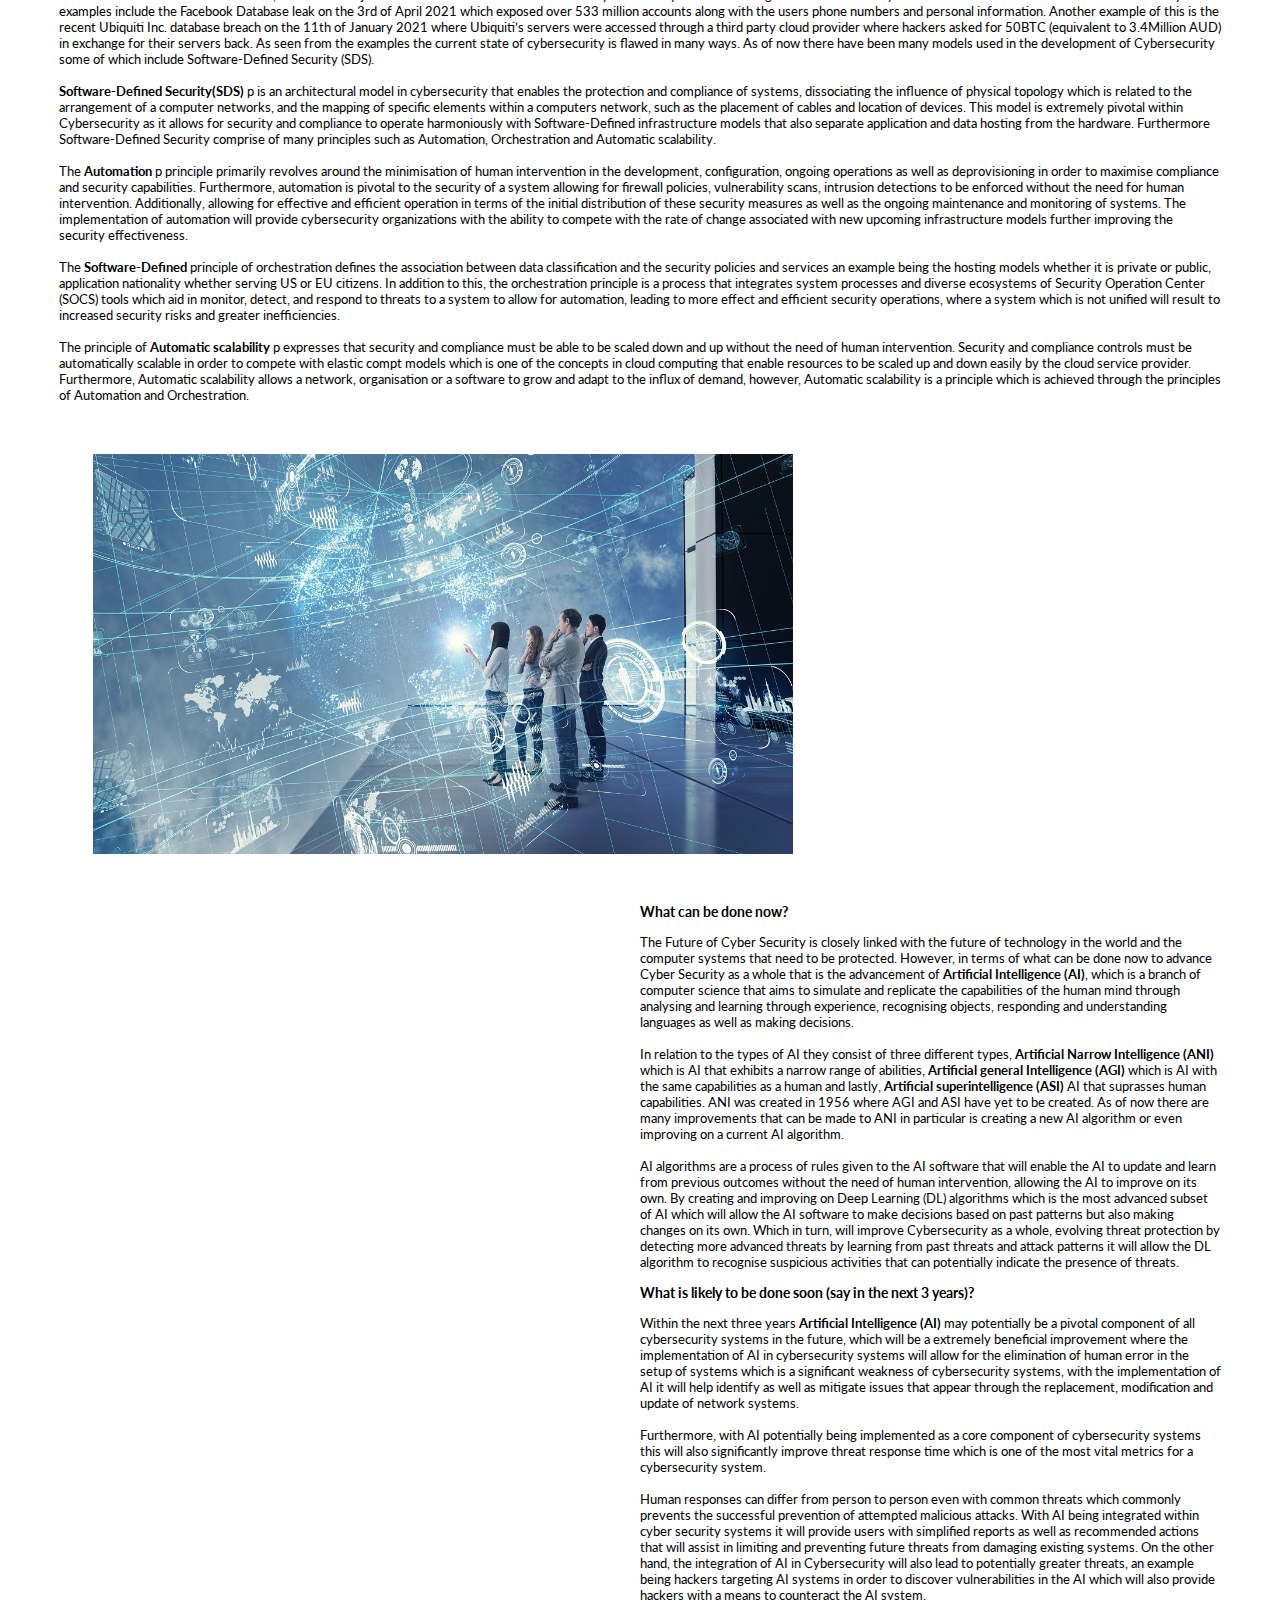
==== commit b8391375: "Update index.html" ====
--- a/index.html
+++ b/index.html
@@ -242,9 +242,191 @@
                 </tr>
           </table>
 
-
-
-</section>
+          <section class="comparisons">
+                    <table style="width:100%">
+                        <tr>
+                          <th>Common Elements</th>
+                           <th>What differentiates each person from the others?</th>
+                           <th>How similar or different are your career plans across the group?</th>
+                          </tr>
+                              <tr>
+                                   <td><li>University Degree in Information technology
+                                        <li>Communication Skills
+                                        <li>Extensive experience with computers
+</td>
+                                   <td><B>
+                                    Josh & Andy</b>
+                                    <li>Network engineers plan, develop and implement computer network and system services as well as troubleshooting them.
+                                    <li>They are responsible for ensuring things related to network are up to date such as firewall
+                                    <br><b>Liam </b>
+                                    <li>Much heavier leadership role with directing of teams and projects
+                                    <li>Less hands on with actual projects
+                                    <br><b> Ben </b>
+                                    <li>Depending on the role, different PEN tester positions require different certifications. For example, OSCP, OSCE or CISSP
+                                    <li>Practical knowledge of the OWASP testing guide
+                                    <b><br>Anton</b>
+                                    <li>Heavily experienced with Windows and all its associated programs
+                                  <li>  Strong App Development experience
+
+</td>
+                                   <td><b>Similarities:</b>
+                                      <li>All the roles identify and resolve flaws in an organization's information system
+                                    <li>  As the roles above are mainly based on resolving flaws, this requires a high level of problem solving skills across the board.
+                                    <li>  All roles above involve a degree in IT or Computer-science related degrees
+                                    <li>  All roles would generally involve leadership and excellent team-communication skills
+
+                                    <br><br><b> Differences:</b>
+                                    <li>  Network engineers & PEN testers tend to have little to no involvement with customers, whereas Chief Technology Officers and IT support would generally involve customer interaction
+
+          </td>
+</table>              </section>
+</section>
+
+
+
+
+
+
+
+
+
+
+
+
+<br><br><br>
+<section class="background6">
+
+  <div class=bg6txt>
+    <span style="font-size:30px">INDUSTRY DATA</span>
+  </div>
+</section>
+              <div class= "industry">
+                <table style="width:100%">
+                    <tr>
+                      <th>Name + Job Title</th>
+                       <th>How do the IT specific skills in your required skill set rank in terms of demand from employers? </th>
+                       <th>How do the general skills in your required skill set rank in terms of demand from employers? </th>
+                       <th>Three highest ranked IT specific skills which are not in your required skill set?</th>
+                       <th>Three highest ranked general skills which are not in your required skill set?</th>
+                      </tr>
+                          <tr>
+                               <td><b>Ben</b>
+                               <br>Senior Pen Tester</td>
+                               <td>The IT specific skills in the required skill set for a PEN tester requires various skills for the role, predominantly knowledge surrounding python and security testing skills. In terms of demand from employers, practical Python knowledge is essential for the role and is recognised as one of the highest IT skills in demand.
+                              </td>
+                               <td>The general skills of strong communication and problem solving skills are essential for a position as a PEN tester. Communication and problem solving skills are becoming the most required skill set in jobs as it is a growing demand.
+      </td>
+                                      <td>
+                                        <li>SQL
+                                <li>JavaScript
+                                <li>Java
+                              </td>
+                              <td>
+                              <li>    Writing
+                              <li>    Creativity
+                              <li>  Mentoring
+
+                              </td>
+                            </tr>
+                  <tr>
+                    <tr>
+                         <td><b>Liam</b>
+                         <br>Chief Technology Officer</td>
+                         <td>The IT specific skills in the required skill set for a Chief Technology Officer requires extensive knowledge and experience with computers, programs, code and software. Extensive experience is required as the role involves overlooking the IT aspects of a business/company.
+                        </td>
+                         <td>The general skills in the required skill set for a Chief Technology Officer requires a vast set of skills for the role as it is considered one of the highest positions in the IT industry. The most prominent skills for a Chief Technology Officer is to obtain strong leadership and good management skills. Good computer knowledge, leadership, communication and management skills are essential for the role and are considered one of the highest skill sets in demand. </td>
+                                <td>
+                                  <li>Business Analyst
+                          <li>Graphic Design
+                          <li>Technical Support
+                        </td>
+                        <td>
+                        <li>    Troubleshooting
+                        <li>    Creativity
+                        <li>  Presentation Skills
+
+
+                        </td>
+                      </tr>
+
+                      <tr>
+                           <td><b>Anton</b>
+                           <br>IT Application Support</td>
+                           <td>The IT specific skills in the required skill set for an IT Application Support (otherwise known as Network and System Administrator) requires an extensive understanding of an organisation's computer networks, with software installation and network maintenance being pivotal. Alongside this, utilising Microsoft and its affiliated programs coinciding with operating systems of business is fundamental       </td>
+                           <td>The general skills of a IT Application Support focuses heavily on being a problem-solver, precisely being able to resolve problems that arise in computer networks. Upholding communication skills, in elaborating IT related problems to non-IT individuals being essential and having to multitask is something that administrators must be able to be strong at, being a key skill set employers are set on. </td>
+                                  <td>
+                                    <li>Graphic Design
+                            <li>Business Analysist
+                            <li>Business Management
+                          </td>
+                          <td>
+                          <li>   Mentoring
+                          <li>   Leadership
+                          <li>  Creativity
+
+                          </td>
+                        </tr>
+
+                        <tr>
+                             <td><b>Andy + Josh </b>
+                             <br>Network Engineer</td>
+                             <td>The IT specific skills in the required set for a Network Engineer predominantly requires significant knowledge in terms of the overall foundation and construction of computer network systems. Specifically, it requires vast knowledge in analysing these systems, alongside the practices of network security and understanding the intricate components of a networks infrastructure                     </td>
+                             <td>The general skills of a Network engineer requires the exhibiting of being analytical and having a key interest in learning new technologies at a quick pace. Adding onto this, good communication skills are vital as in any job, with prominent time management and thorough documentation being pivotal in what is required in this profession    </td>
+                                    <td>
+                                      <li>Website production
+                              <li>Software engineering
+                              <li>Scrum
+                            </td>
+                            <td>
+                            <li>   Mentoring
+                            <li>   Leadership
+                            <li>  Multitasking
+
+                            </td>
+                          </tr>
+
+
+                      </table>
+                  </div>
+
+                  <table class="opinion" style="width:100%">
+                      <tr>
+                        <th>Name </th>
+                         <th>Has your opinion on your  ideal job changed? Why or why not?</th>
+
+                        </tr>
+                            <tr>
+                                 <td>Ben</td>
+                              <td>No, my opinion has not changed on my ideal job (Senior PEN tester) as it is something I still consider myself doing after my degree. I believe I have the required general skill set for the role, however I do need more IT experience in order to pursue the role and commence my IT career.
+                </td>
+
+                              </tr>
+                    <tr>
+                      <tr>
+                           <td>Liam</td>
+                           <td>No I knew that it was a high level and high amount of experience required so it is not surprising. One thing that does surprise me though is that technical support is not required as a skill as it seems to me as thoug          </td>
+
+                        </tr>
+
+                        <tr>
+                             <td>Anton
+                             </td>
+                             <td>No it hasn’t because although I now  understand how much of a demanding job it would be from an overall organisational perspective, I believe that  through thorough experience and practice in these settings, I can see myself in the future pursuing a career like this.</td>
+                          </tr>
+
+                          <tr>
+                               <td>Josh</td>
+                               <td>No, my perspective has not changed as networking has been a long interest of mine and wish to overcome any challenges the career will face me against. The research has shown me extensive skills I will need however not overbearing enough for me to change my opinion on network engineering. With RMITs quality education and services, I believe I can attain the necessary skills required throughout my degree.</td>
+                            </tr>
+
+                            <tr>
+                                 <td>Andy</td>
+                                 <td>No, as of now my opinion of my ideal has not changed at all, I still plan to pursue a career as a Network Engineer, I feel confident that i will be able to achieve a future in my ideal job and feel even more confident now after all the research regarding the responsibilities and skills needed to become a Network Engineer.</td>
+                              </tr>
+
+                        </table>
+
+
 
 <!-- IT Technologies section -->
 <br><br>
--- a/css/main.css
+++ b/css/main.css
@@ -135,6 +135,34 @@
           position: relative;
           top: 50px;
           color: white;
+        }
+
+        .background6 {
+          background-image: url(overlay2.jpg);
+          background-repeat: no-repeat;
+          background-attachment: fixed;
+          background-position: center;
+          background-size: auto;
+          max-width: 100%;
+          height: 200px;
+          opacity: 90%;
+          white-space: normal;
+          clear:both;
+          margin: auto;
+        }
+
+        .bg6txt {
+          text-align: center;
+          border: 1px solid white;
+          width: 500px;
+          height: 100px;
+          box-sizing: border-box;
+          margin: auto;
+          padding: 30px 40px 40px 40px;
+          position: relative;
+          top: 50px;
+          color: white;
+          white-space: normal;
         }
 
 
@@ -262,13 +290,13 @@
                 /*table for Ideal Jobs section*/
                 table, th, td  {
                   text-align:left;
-                  padding-left: 4%;
-                  padding-right: 4%;
+                  padding-left: 2%;
+                  padding-right: 2%;
                   padding-top: 1%;
                 }
 
                 th {
-                  width:150px;
+                  width:140px;
                   border-bottom: solid;
                   border-width: 1.5px;
                   border-image: linear-gradient(45deg, rgba(100,57,242,1) 0%, rgba(160,116,200) 100%);
@@ -285,6 +313,19 @@
                   border-image: linear-gradient(45deg, rgba(100,57,242,1) 0%, rgba(160,116,200) 100%);
                   border-image-slice: 9;
                 }
+
+                .comparisons {
+                  padding-top:3%;
+                }
+
+              /* Industry Data */
+
+              .industry {
+                padding-top: 3%;
+              }
+              .opinion {
+                padding: 3% 2% 2% 2%
+              }
 
 
   /*IT Work Interview section */
@@ -358,7 +399,7 @@
         padding: 2% 3px 10px 2%;
       }
         .cryptotxt1 {
-          width: 70%;
+          width: 60%;
           float:right;
           padding-bottom: 6%;
         }
@@ -367,19 +408,21 @@
           }
             .cryptotxt3 {
               float: left;
-              width: 65%;
+              width: 50%;
+              padding-bottom: 3%;
             }
             .crypto2jpg {
               height: 400px;
               width: 600px;
               padding: 2% 3% 2%;
               float: right;
+
             }
 
       /* Cyber Security Section */
             .cyber1 {
               float: right;
-              width: 60%;
+              width: 50%;
               clear: right;
             }
               .cyber2 {
@@ -436,9 +479,9 @@
 
             .autotxt2 {
               float: left;
-              width: 50%;
-              padding-left: 3%;
+              width: 40%;
               padding-top: 1%;
+              padding-bottom: 5%;
             }
 
 
